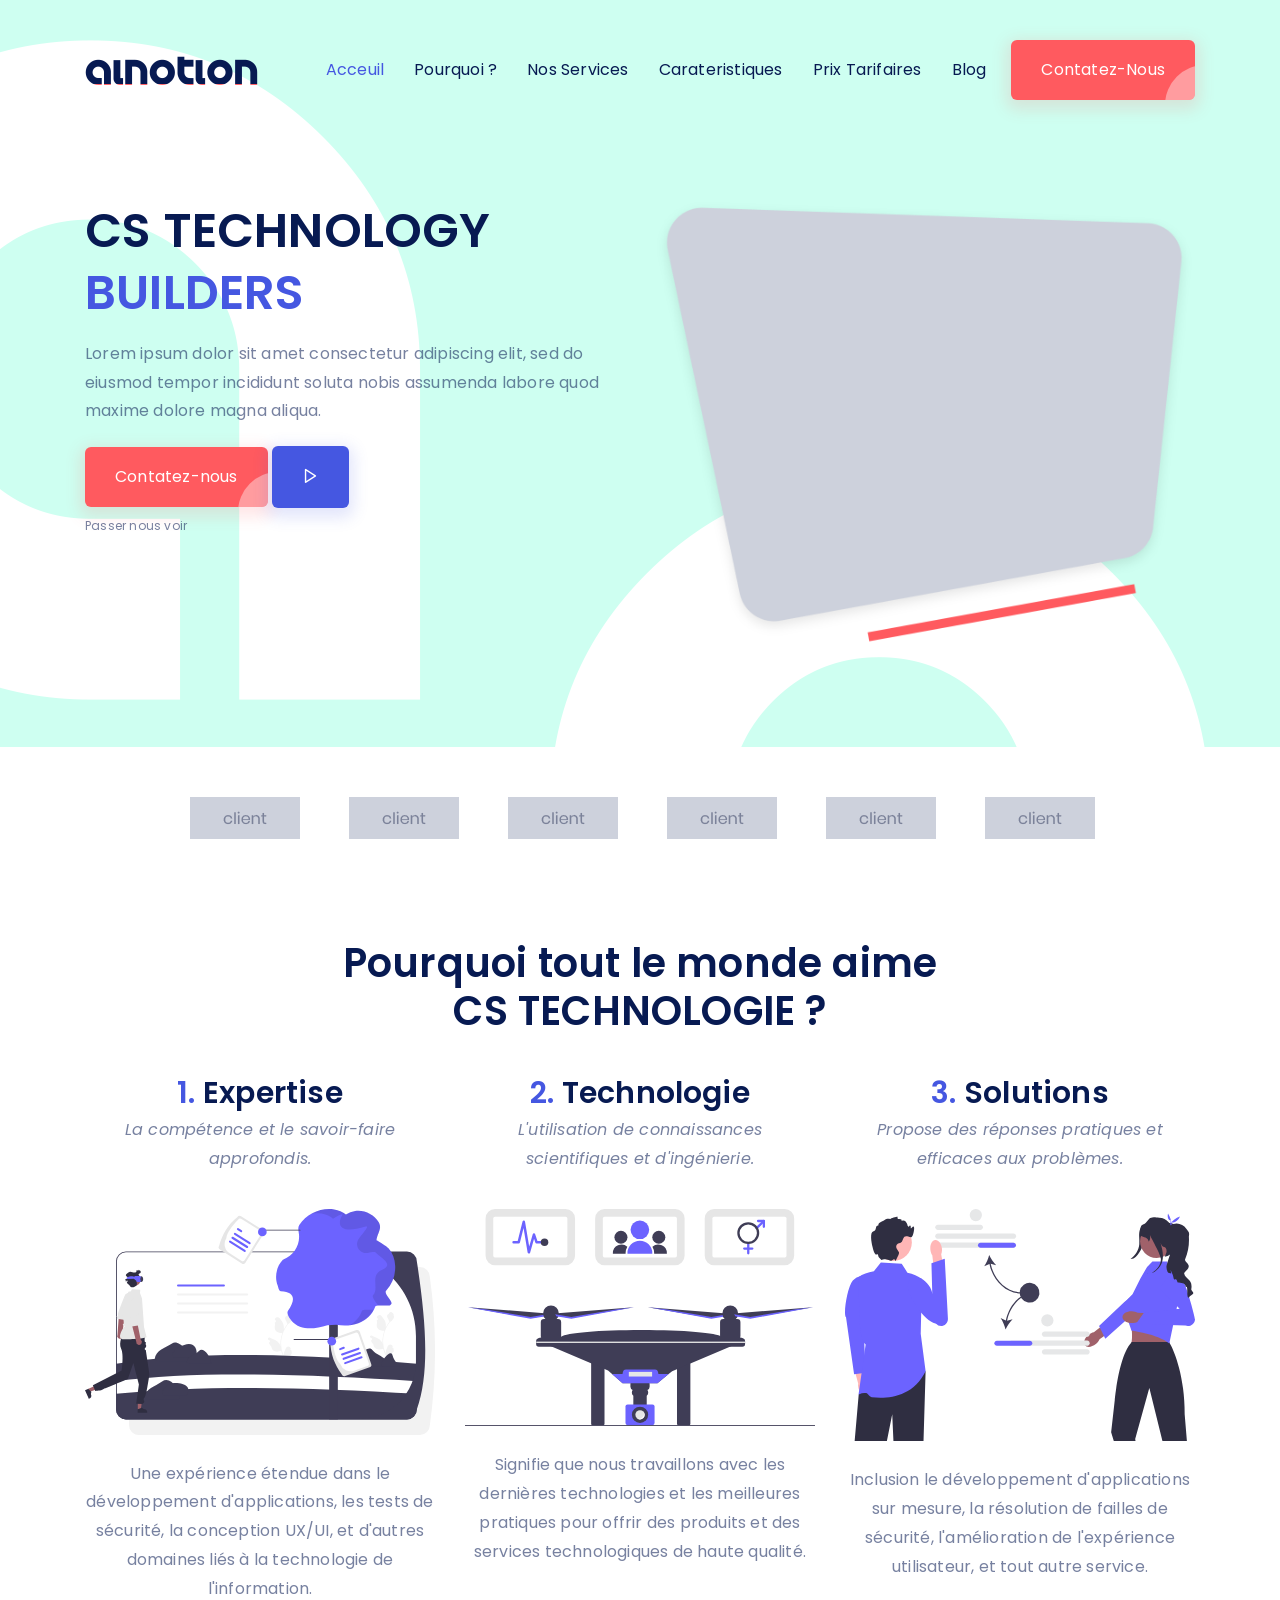
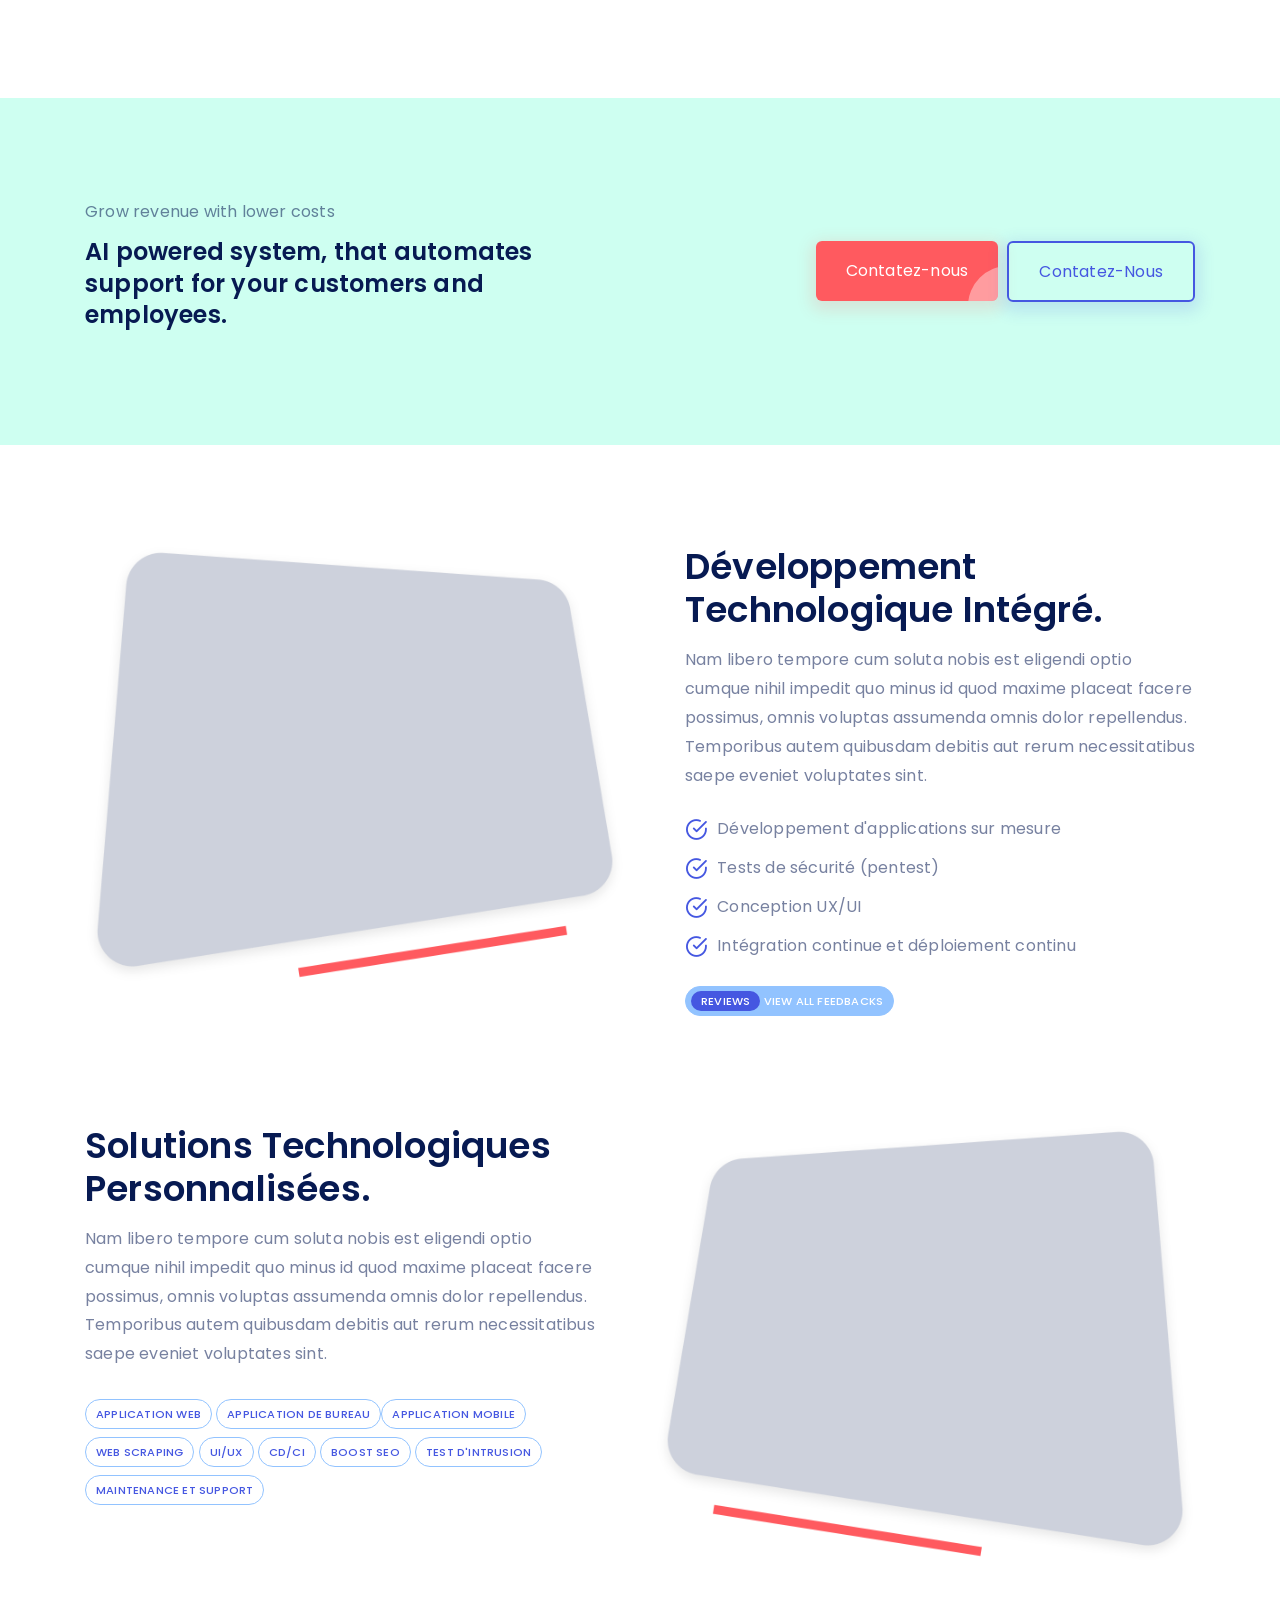
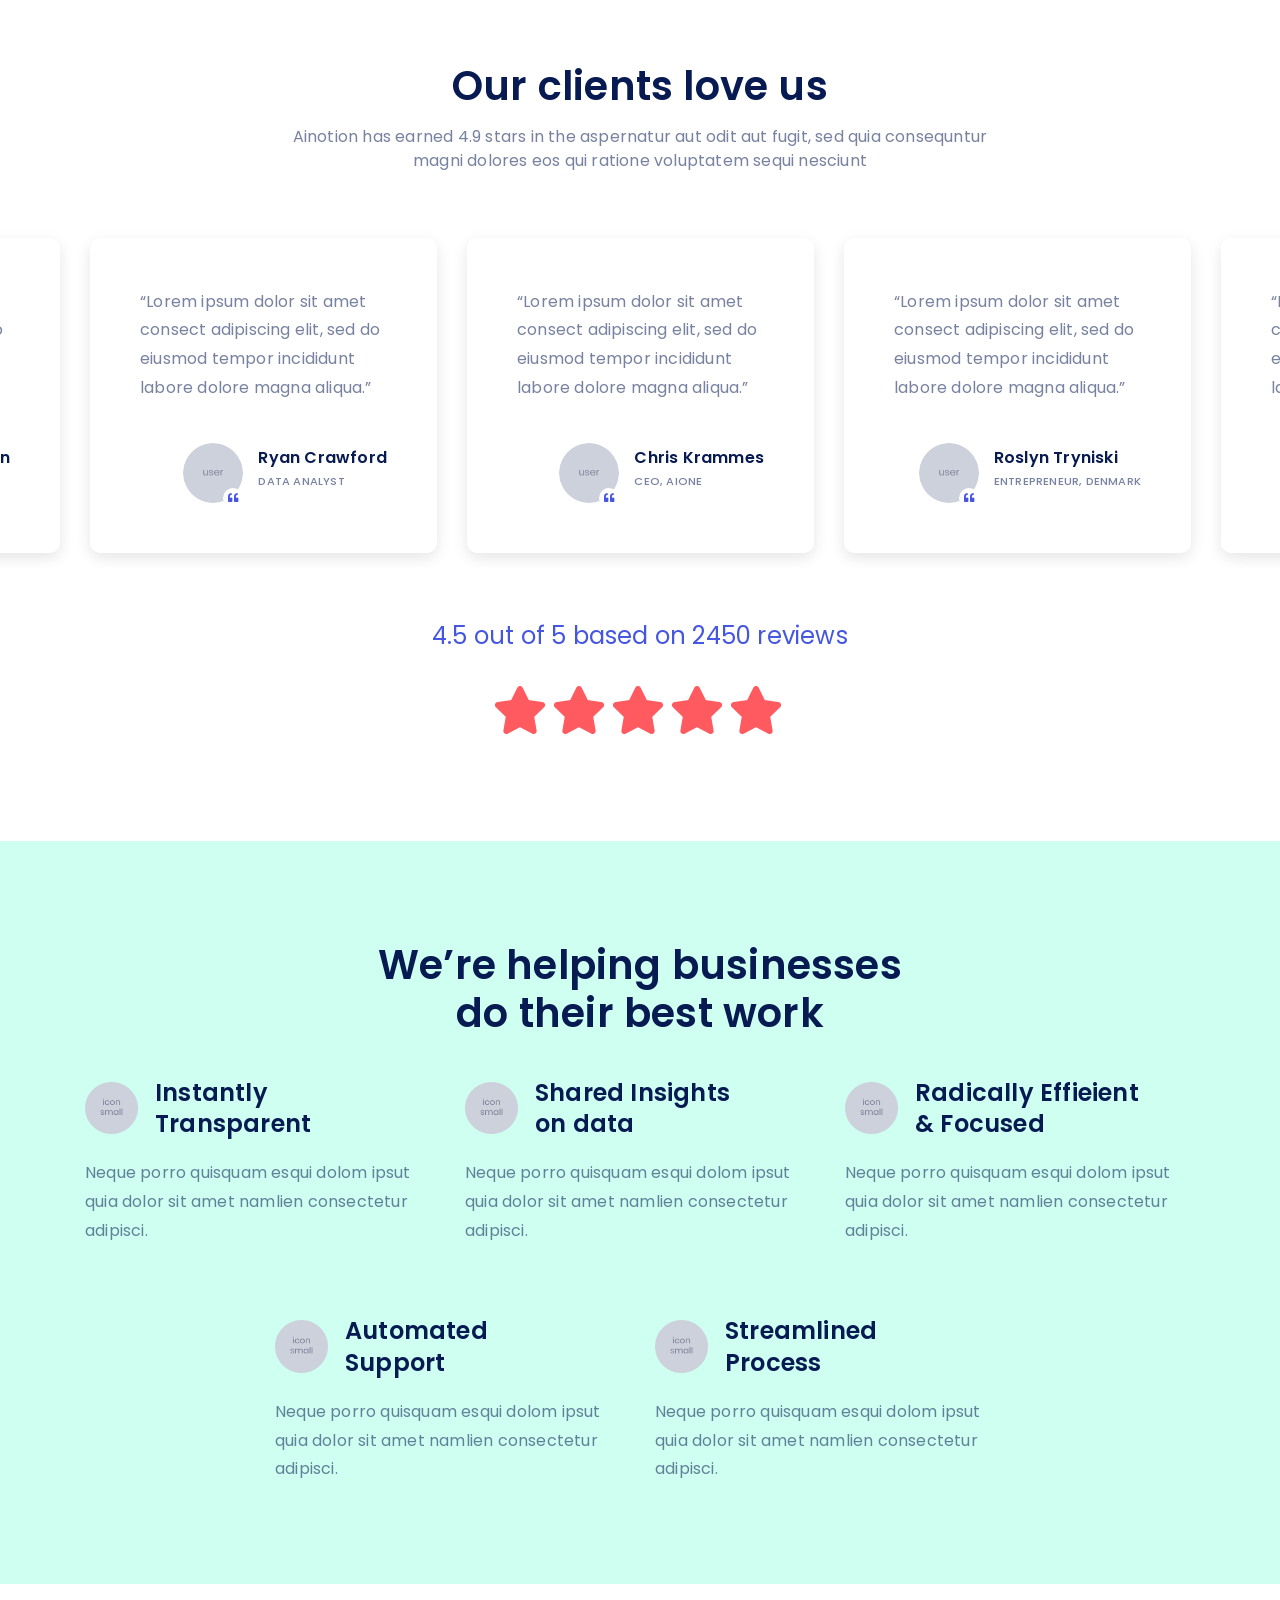
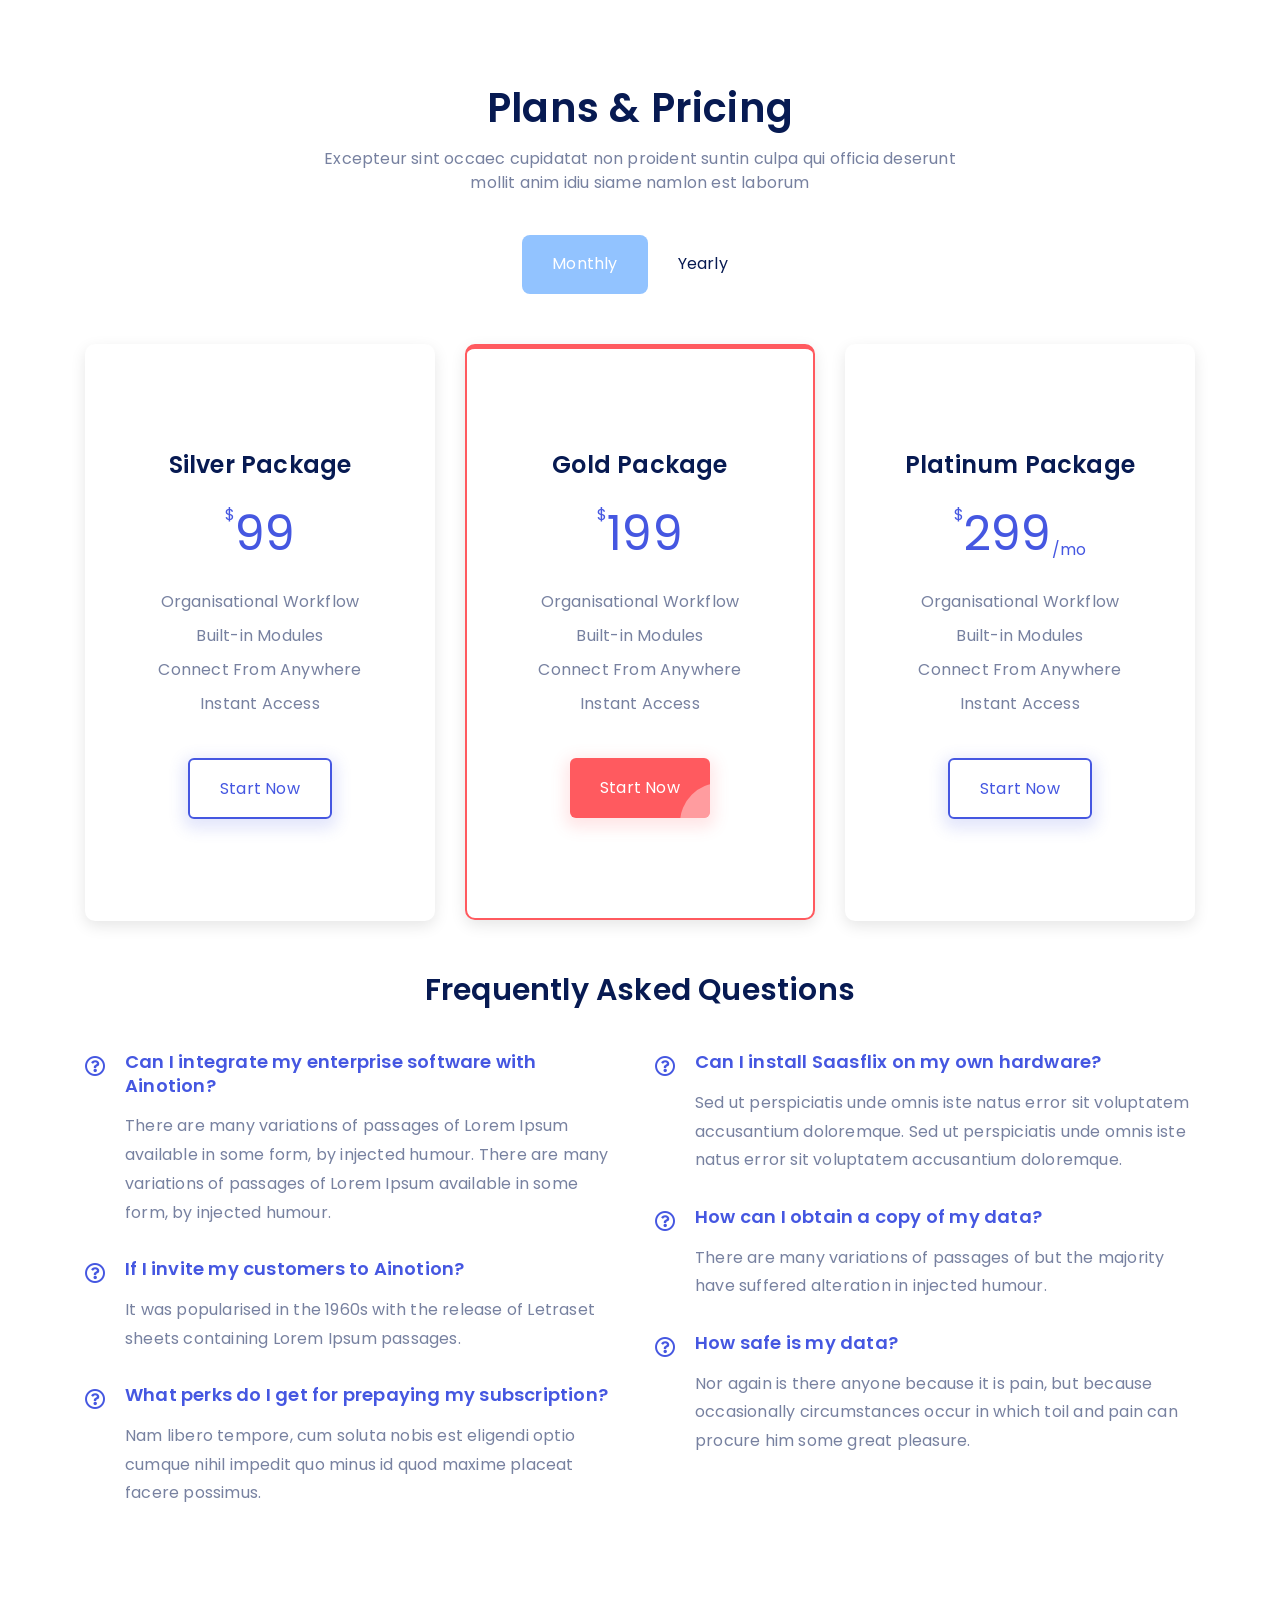
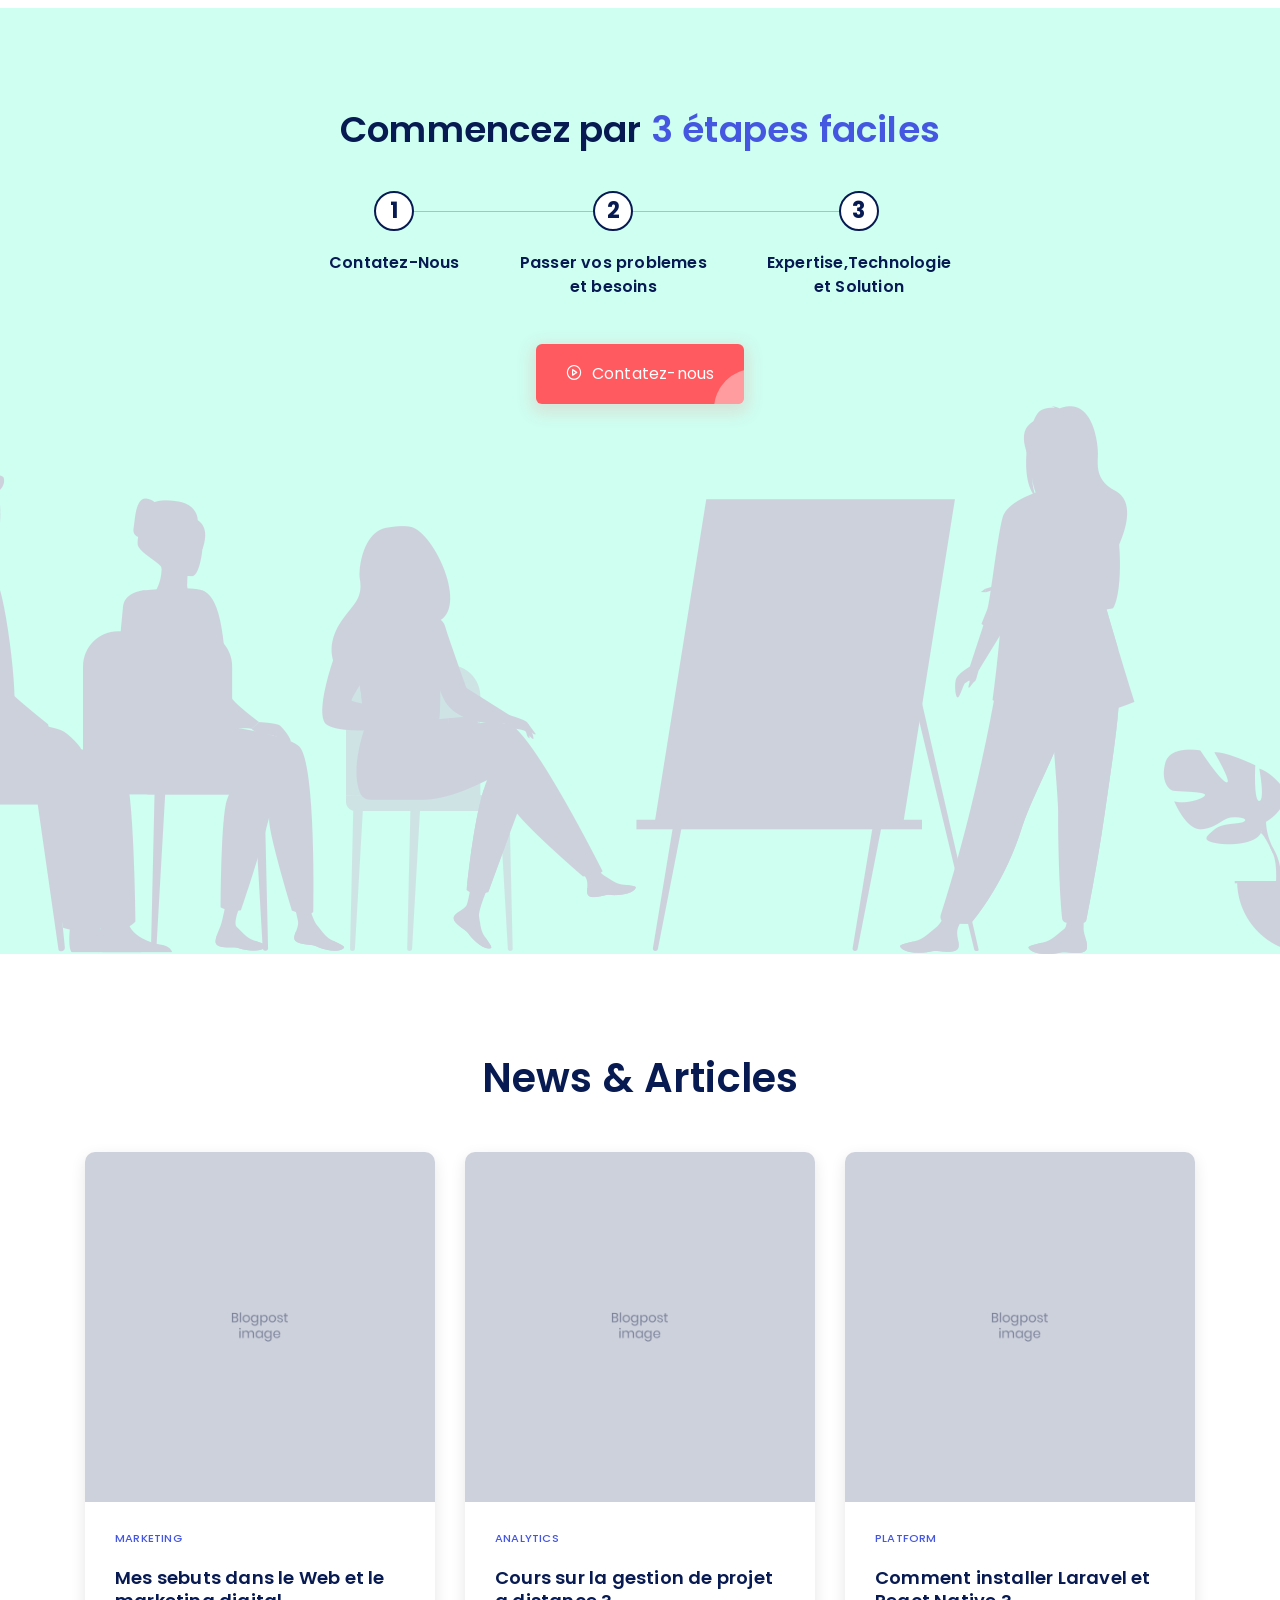
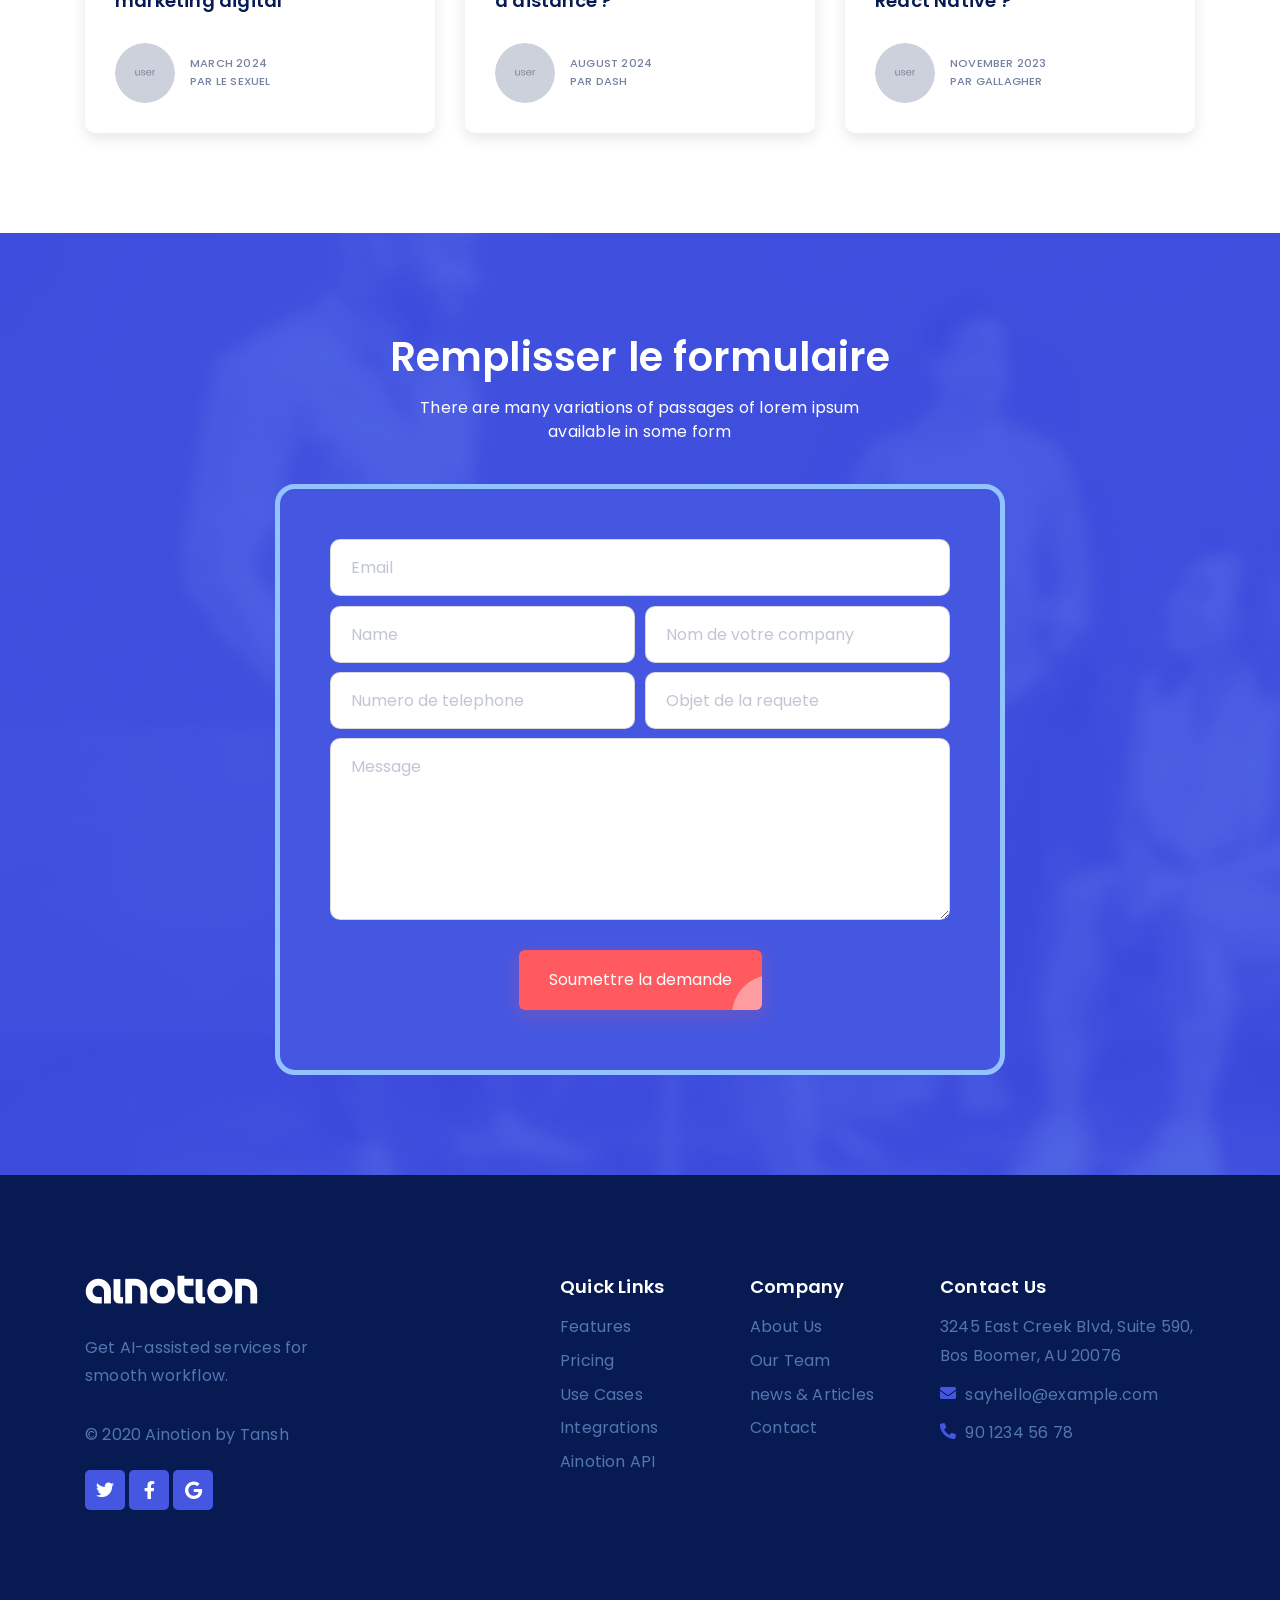
==== index.html @ 90249375 "first commit" ====
<!doctype html>
<html lang="en">
<head>
<meta charset="utf-8">
<meta name="viewport" content="width=device-width, initial-scale=1">
<meta name="format-detection" content="telephone=no">
<title>CS TECHNOLOGY BUILDERS  </title>
<meta name="author" content="tansh">
<meta name="description" content="HTML Teamplate">
<meta name="keywords" content="start up, business, one page">

<!-- FAVICON FILES -->
<link href="assets/images/icons/apple-touch-icon-144-precomposed.png" rel="apple-touch-icon" sizes="144x144">
<link href="assets/images/icons/apple-touch-icon-120-precomposed.png" rel="apple-touch-icon" sizes="120x120">
<link href="assets/images/icons/apple-touch-icon-76-precomposed.png" rel="apple-touch-icon" sizes="76x76">
<link href="assets/images/icons/favicon.png" rel="shortcut icon">

<!-- CSS FILES -->
<link rel="stylesheet" href="assets/css/bootstrap.min.css">
<link rel="stylesheet" href="assets/fonts/iconfonts.css">
<link rel="stylesheet" href="assets/css/plugins.css">
<link rel="stylesheet" href="assets/css/style.css">
<link rel="stylesheet" href="assets/css/responsive.css">
<link rel="stylesheet" href="assets/css/color.css">
</head>
<body>
<div id="dtr-wrapper" class="clearfix"> 
    
    <!-- preloader starts -->
    <div class="dtr-preloader">
        <div class="dtr-preloader-inner">
            <div class="dtr-preloader-img"></div>
        </div>
    </div>
    <!-- preloader ends --> 
    
    <!-- Small Devices Header 
============================================= -->
    <div class="dtr-responsive-header fixed-top">
        <div class="container"> 
            
            <!-- small devices logo --> 
            <a href="index.html"><img src="assets/images/logo-dark.png" alt="logo"></a> 
            <!-- small devices logo ends --> 
            
            <!-- menu button -->
            <button id="dtr-menu-button" class="dtr-hamburger" type="button"><span class="dtr-hamburger-lines-wrapper"><span class="dtr-hamburger-lines"></span></span></button>
        </div>
        <div class="dtr-responsive-header-menu"></div>
    </div>
    <!-- Small Devices Header ends 
============================================= --> 
    
    <!-- Header 
============================================= -->
    <header id="dtr-header-global" class="fixed-top trans-header">
        <div class="container">
            <div class="d-flex align-items-center justify-content-between"> 
                
                <!-- header left starts -->
                <div class="dtr-header-left"> 
                    
                    <!-- logo --> 
                    <a class="logo-default dtr-scroll-link" href="#home"><img src="assets/images/logo-dark.png" alt="logo" width="173"></a> 
                    
                    <!-- logo on scroll --> 
                    <a class="logo-alt dtr-scroll-link" href="#home"><img src="assets/images/logo-dark.png" alt="logo" width="173"></a> 
                    <!-- logo on scroll ends --> 
                    
                </div>
                <!-- header left ends --> 
                
                <!-- menu starts-->
                <div class="dtr-header-right ml-auto">
                    <div class="main-navigation dtr-menu-dark">
                        <ul class="sf-menu dtr-scrollspy dtr-nav dark-nav-on-load dark-nav-on-scroll">
                            <li> <a class="nav-link" href="#home">Acceuil</a> </li>
                            <li> <a class="nav-link" href="#features">Pourquoi ?</a> </li>
                            <li> <a class="nav-link" href="#about">Nos Services</a> </li>
                            <li> <a class="nav-link" href="#features2">Carateristiques</a> </li>
                            <li> <a class="nav-link" href="#pricing">Prix Tarifaires</a> </li>
                            <li> <a class="nav-link" href="#blog">Blog</a> </li>
                        </ul>
                    </div>
                </div>
                <!-- menu ends --> 
                
                <!-- header button starts --> 
                <a href="#contact" class="dtr-btn dtr-btn-styled btn-red dtr-scroll-link dtr-ml-30">Contatez-Nous</a> 
                <!-- header button ends --> 
                
            </div>
        </div>
    </header> 
    <!-- header ends
================================================== --> 
    
    <!-- == main content area starts == -->
    <div id="dtr-main-content"> 
        
        <!-- hero section starts
================================================== -->
        <section id="home" class="dtr-section dtr-hero-section-top-padding dtr-pb-100 parallax bg-light-blue" style="background-image: url(assets/images/hero-bg.png);">
            <div class="container"> 
                
                <!--== row starts ==-->
                <div class="row"> 
                    
                    <!-- column 1 starts -->
                    <div class="col-12 col-md-6"> 
                        
                        <!-- Heading -->
                        <h1>CS TECHNOLOGY<br>
                            <span class="color-blue">BUILDERS</span></h1>
                        
                        <!-- Text -->
                        <p> Lorem ipsum dolor sit amet consectetur adipiscing elit, sed do eiusmod tempor incididunt soluta nobis assumenda labore quod maxime dolore magna aliqua. </p>
                        
                        <!-- button --> 
                        <a href="#contact" class="dtr-btn dtr-btn-styled btn-red dtr-mt-10">Contatez-nous</a> <a class="dtr-btn btn-blue dtr-icon-btn dtr-video-popup dtr-mt-10" data-autoplay="true" data-vbtype="video" href="https://www.youtube.com/watch?v=kuceVNBTJio"><i class="icon-play1"></i></a>
                        <p class="text-size-xs dtr-mt-10">Passer nous voir</p>
                    </div>
                    <!-- column 1 ends --> 
                    
                    <!-- column 2 starts -->
                    <div class="col-12 col-md-6 small-device-space"> <img src="assets/images/hero-img.png" alt="image"> </div>
                    <!-- column 2 ends --> 
                    
                </div>
                <!--== row ends ==--> 
                
            </div>
        </section>
        <!-- hero section ends
================================================== --> 
        
        <!-- logo carousel section starts
================================================== -->
        <section class="dtr-section dtr-py-50">
            <div class="container"> 
                
                <!--== row starts ==-->
                <div class="row">
                    <div class="col-12 col-md-10 offset-md-1"> 
                        
                        <!--=== img slider - 3col starts ===-->
                        <div class="dtr-slick-slider dtr-img-slider-6col"> 
                            <!-- img 1 -->
                            <div> <img src="assets/images/client-2.png" alt="image"> </div>
                            <!-- img 2 -->
                            <div> <img src="assets/images/client-1.png" alt="image"> </div>
                            <!-- img 3 -->
                            <div> <img src="assets/images/client-3.png" alt="image"> </div>
                            <!-- img 4 -->
                            <div> <img src="assets/images/client-4.png" alt="image"> </div>
                            <!-- img 5 -->
                            <div> <img src="assets/images/client-5.png" alt="image"> </div>
                            <!-- img 6 -->
                            <div> <img src="assets/images/client-6.png" alt="image"> </div>
                            <!-- img 7 -->
                            <div> <img src="assets/images/client-2.png" alt="image"> </div>
                            <!-- img 8 -->
                            <div> <img src="assets/images/client-4.png" alt="image"> </div>
                        </div>
                        <!--=== img slider - 3col ends ===--> 
                        
                    </div>
                </div>
                <!--== row ends ==--> 
                
            </div>
        </section>
        <!-- logo carousel section ends
================================================== --> 
        
        <!-- features section starts
================================================== -->
        <section id="features" class="dtr-section dtr-pt-50 dtr-pb-70">
            <div class="container"> 
                
                <!-- heading starts -->
                <div class="dtr-styled-heading text-center">
                    <h2>Pourquoi tout le monde aime
                        <br>
                        CS TECHNOLOGIE ?</h2>
                </div>
                <!-- heading ends --> 
                
                <!--== row starts ==-->
                <div class="row justify-content-center">
                    <!-- column 1 starts -->
                    <div class="col-12 col-md-4 dtr-img-feature text-center mb-4">
                        <h3><span class="color-blue">1.</span> Expertise </h3>
                        <p class="font-style-italic">La compétence et le savoir-faire approfondis.</p>
                        <img src="assets/img/img1.svg" alt="image">
                        <p> Une expérience étendue dans le développement d'applications, les tests de sécurité, la conception UX/UI, et d'autres domaines liés à la technologie de l'information. </p>
                    </div>
                    <!-- column 1 ends --> 
                    
                    <!-- column 2 starts -->
                    <div class="col-12 col-md-4 dtr-img-feature text-center mb-4">
                        <h3><span class="color-blue">2.</span> Technologie </h3>
                        <p class="font-style-italic"> L'utilisation de connaissances scientifiques et d'ingénierie.</p>
                        <img src="assets/img/technologie.svg" alt="image">
                        <p>Signifie que nous travaillons avec les dernières technologies et les meilleures pratiques pour offrir des produits et des services technologiques de haute qualité. </p>
                    </div>
                    <!-- column 2 ends --> 
                    
                    <!-- column 3 starts -->
                    <div class="col-12 col-md-4 dtr-img-feature text-center mb-4">
                        <h3><span class="color-blue">3.</span> Solutions </h3>
                        <p class="font-style-italic"> Propose des réponses pratiques et efficaces aux problèmes.</p>
                        <img src="assets/img/solution.svg" alt="image">
                        <p>  Inclusion le développement d'applications sur mesure, la résolution de failles de sécurité, l'amélioration de l'expérience utilisateur, et tout autre service. </p>
                    </div>
                    <!-- column 3 ends --> 
                </div>
                
                <!--== row ends ==--> 
                
            </div>
        </section>
        <!-- features section ends
================================================== --> 
        
        <!-- cta section starts
================================================== -->
        <section class="dtr-section dtr-py-100 bg-light-blue parallax" style="background-image: url(assets/images/cta-bg.png);">
            <div class="container"> 
                
                <!--== row starts ==-->
                <div class="row align-items-center">
                    <div class="col-12 col-md-6">
                        <p>Grow revenue with lower costs</p>
                        <h4>AI powered system, that automates support for your customers and employees.</h4>
                    </div>
                    <div class="col-12 col-md-6 text-md-right"> 
                        <a href="#contact" class="dtr-btn dtr-btn-styled btn-red">Contatez-nous</a> 
                        <a href="#" class="dtr-btn-flat btn-flat-blue dtr-ml-5">Contatez-Nous</a> </div>
                </div>
                <!--== row ends ==--> 
                
            </div>
        </section>


        <!-- cta section ends
================================================== --> 
        
        <!-- about section starts
================================================== -->
        <section id="about" class="dtr-section">
            <div class="container"> 
                
                <!--== row 1 starts ==-->
                <div class="row dtr-pt-100"> 
                    
                    <!-- column 1 starts -->
                    <div class="col-12 col-md-6 small-device-space"> <img src="assets/images/ai-img1.png" alt="image"> </div>
                    <!-- column 1 ends --> 
                    
                    <!-- column 2 starts -->
                    <div class="col-12 col-md-6">
                        <div class="dtr-pl-30">
                            <h2>Développement Technologique Intégré.</h2>
                            <p>Nam libero tempore cum soluta nobis est eligendi optio cumque nihil impedit quo minus id quod maxime placeat facere possimus, omnis voluptas assumenda omnis dolor repellendus. Temporibus autem quibusdam debitis aut rerum necessitatibus saepe eveniet voluptates sint.</p>
                            <ul class="dtr-icon-list dtr-my-20">
                                <li><i class="icon-check-circle2 color-blue"></i>Développement d'applications sur mesure</li>
                                <li><i class="icon-check-circle2 color-blue"></i>Tests de sécurité (pentest) </li>
                                <li><i class="icon-check-circle2 color-blue"></i>Conception UX/UI</li>
                                <li><i class="icon-check-circle2 color-blue"></i>Intégration continue et déploiement continu</li>

                            </ul>
                            <a href="#testimonial" class="dtr-btn-small btn-light-blue dtr-scroll-link"><span>Reviews</span> View all feedbacks</a> </div>
                    </div>
                    <!-- column 2 ends --> 
                    
                </div>
                <!--== row 1 ends ==--> 
                
                <!--== row 2 starts ==-->
                <div class="row dtr-mt-100"> 
                    
                    <!-- column 1 starts -->
                    <div class="col-12 col-md-6">
                        <div class="dtr-pr-30">     
                            <h2>Solutions Technologiques Personnalisées.</h2>
                            <p class="dtr-mb-30">Nam libero tempore cum soluta nobis est eligendi optio cumque nihil impedit quo minus id quod maxime placeat facere possimus, omnis voluptas assumenda omnis dolor repellendus. Temporibus autem quibusdam debitis aut rerum necessitatibus saepe eveniet voluptates sint.</p>
                            <span class="dtr-tag">Application Web</span> <span class="dtr-tag">Application de Bureau </span><span class="dtr-tag">Application Mobile</span> <span class="dtr-tag">Web Scraping</span> <span class="dtr-tag">UI/UX</span> <span class="dtr-tag">CD/CI</span> <span class="dtr-tag">Boost SEO</span> <span class="dtr-tag">Test d'intrusion</span> <span class="dtr-tag">Maintenance et support </span>   </div>
                    </div>
                    <!-- column 1 ends --> 
                    
                    <!-- column 2 starts -->
                    <div class="col-12 col-md-6 small-device-space"> <img src="assets/images/ai-img2.png" alt="image"> </div>
                    <!-- column 2 ends --> 
                    
                </div>
                <!--== row 2 ends ==--> 
                
            </div>
        </section>
        <!-- about section ends
================================================== --> 
        
        <!-- testimonial section starts
================================================== -->
        <section id="testimonial" class="dtr-section dtr-py-100"> 
            
            <!-- heading starts -->
            <div class="dtr-styled-heading text-center">
                <h2>Our clients love us</h2>
                <p>Ainotion has earned 4.9 stars in the aspernatur aut odit aut fugit, sed quia consequntur<br>
                    magni dolores eos qui ratione voluptatem sequi nesciunt</p>
            </div>
            <!-- heading ends --> 
            
            <!--===== testimonial slider starts =====-->
            <div class="dtr-slick-slider dtr-testimonial-slider dtr-my-50"> 
                
                <!--== slide 1 starts ==-->
                <div class="dtr-testimonial">
                    <div class="dtr-testimonial-content clearfix">
                        <p>“Lorem ipsum dolor sit amet consect adipiscing elit, sed do eiusmod tempor incididunt labore dolore magna aliqua.” </p>
                        
                        <!-- client info -->
                        <div class="dtr-client-info clearfix">
                            <div class="dtr-testimonial-user"><span class="dtr-testimonial-icon"></span> <img src="assets/images/user-1.jpg" alt="image"> </div>
                            <div class="dtr-testimonial-user-info">
                                <h6 class="dtr-client-name">Chris Krammes</h6>
                                <span class="dtr-client-job">CEO, AIone</span> </div>
                        </div>
                        <!-- client info ends --> 
                    </div>
                </div>
                <!--== slide 1 ends ==--> 
                
                <!--== slide 2 starts ==-->
                <div class="dtr-testimonial">
                    <div class="dtr-testimonial-content clearfix">
                        <p>“Lorem ipsum dolor sit amet consect adipiscing elit, sed do eiusmod tempor incididunt labore dolore magna aliqua.” </p>
                        
                        <!-- client info -->
                        <div class="dtr-client-info clearfix">
                            <div class="dtr-testimonial-user"><span class="dtr-testimonial-icon"></span> <img src="assets/images/user-2.jpg" alt="image"> </div>
                            <div class="dtr-testimonial-user-info">
                                <h6 class="dtr-client-name">Roslyn Tryniski</h6>
                                <span class="dtr-client-job">Entrepreneur, Denmark</span> </div>
                        </div>
                        <!-- client info ends --> 
                        
                    </div>
                </div>
                <!--== slide 2 ends ==--> 
                
                <!--== slide 3 starts ==-->
                <div class="dtr-testimonial">
                    <div class="dtr-testimonial-content clearfix">
                        <p>“Lorem ipsum dolor sit amet consect adipiscing elit, sed do eiusmod tempor incididunt labore dolore magna aliqua.” </p>
                        
                        <!-- client info -->
                        <div class="dtr-client-info clearfix">
                            <div class="dtr-testimonial-user"><span class="dtr-testimonial-icon"></span> <img src="assets/images/user-3.jpg" alt="image"> </div>
                            <div class="dtr-testimonial-user-info">
                                <h6 class="dtr-client-name">Tyrese Harper</h6>
                                <span class="dtr-client-job">CTO, Bigacme</span> </div>
                        </div>
                        <!-- client info ends --> 
                    </div>
                </div>
                <!--== slide 3 ends ==--> 
                
                <!--== slide 4 starts ==-->
                <div class="dtr-testimonial">
                    <div class="dtr-testimonial-content clearfix">
                        <p>“Lorem ipsum dolor sit amet consect adipiscing elit, sed do eiusmod tempor incididunt labore dolore magna aliqua.” </p>
                        
                        <!-- client info -->
                        <div class="dtr-client-info clearfix">
                            <div class="dtr-testimonial-user"><span class="dtr-testimonial-icon"></span> <img src="assets/images/user-6.jpg" alt="image"> </div>
                            <div class="dtr-testimonial-user-info">
                                <h6 class="dtr-client-name">Christina Brown</h6>
                                <span class="dtr-client-job">Project Lead</span> </div>
                        </div>
                        <!-- client info ends --> 
                    </div>
                </div>
                <!--== slide 4 ends ==--> 
                
                <!--== slide 5 starts ==-->
                <div class="dtr-testimonial">
                    <div class="dtr-testimonial-content clearfix">
                        <p>“Lorem ipsum dolor sit amet consect adipiscing elit, sed do eiusmod tempor incididunt labore dolore magna aliqua.” </p>
                        
                        <!-- client info -->
                        <div class="dtr-client-info clearfix">
                            <div class="dtr-testimonial-user"> <span class="dtr-testimonial-icon"></span><img src="assets/images/user-7.jpg" alt="image"> </div>
                            <div class="dtr-testimonial-user-info">
                                <h6 class="dtr-client-name">Ryan Crawford</h6>
                                <span class="dtr-client-job">Data ANalyst</span> </div>
                        </div>
                        <!-- client info ends --> 
                    </div>
                </div>
                <!--== slide 5 ends ==--> 
                
            </div>
            <!--===== testimonial slider ends =====-->
            
            <p class="text-size-md text-center color-blue">4.5 out of 5 based on 2450 reviews</p>
            <div class="dtr-testimonial-stars dtr-stars-5 color-red text-center dtr-mt-30"></div>
        </section>
        <!-- testimonial section ends
================================================== --> 
        
        <!-- features section starts
================================================== -->
        <section id="features2" class="dtr-section dtr-pt-100 dtr-pb-70 bg-light-blue parallax" style="background-image: url(assets/images/features-bg.png);">
            <div class="container"> 
                
                <!-- heading starts -->
                <div class="dtr-styled-heading text-center">
                    <h2>We’re helping businesses<br>
                        do their best work</h2>
                </div>
                <!-- heading ends --> 
                
                <!--== row 1 starts ==-->
                <div class="row"> 
                    
                    <!-- column 1 starts -->
                    <div class="col-12 col-md-4 dtr-img-feature-style2">
                        <div class="dtr-feature-style2-head"><img src="assets/images/icon-small1.png" alt="image">
                            <h4 class="dtr-feature-style2-heading">Instantly Transparent</h4>
                        </div>
                        <p>Neque porro quisquam esqui dolom ipsut quia dolor sit amet namlien consectetur adipisci.</p>
                    </div>
                    <!-- column 1 ends --> 
                    
                    <!-- column 2 starts -->
                    <div class="col-12 col-md-4 dtr-img-feature-style2">
                        <div class="dtr-feature-style2-head"><img src="assets/images/icon-small2.png" alt="image">
                            <h4 class="dtr-feature-style2-heading">Shared Insights on data</h4>
                        </div>
                        <p>Neque porro quisquam esqui dolom ipsut quia dolor sit amet namlien consectetur adipisci.</p>
                    </div>
                    <!-- column 2 ends --> 
                    
                    <!-- column 3 starts -->
                    <div class="col-12 col-md-4 dtr-img-feature-style2">
                        <div class="dtr-feature-style2-head"><img src="assets/images/icon-small3.png" alt="image">
                            <h4 class="dtr-feature-style2-heading">Radically Effieient & Focused</h4>
                        </div>
                        <p>Neque porro quisquam esqui dolom ipsut quia dolor sit amet namlien consectetur adipisci.</p>
                    </div>
                    <!-- column 3 ends --> 
                    
                </div>
                <!--== row 1 ends ==--> 
                
                <!--== row 2 starts ==-->
                <div class="row dtr-mt-40"> 
                    
                    <!-- column 1 starts -->
                    <div class="col-12 col-md-4 offset-md-2 dtr-img-feature-style2">
                        <div class="dtr-feature-style2-head"><img src="assets/images/icon-small4.png" alt="image">
                            <h4 class="dtr-feature-style2-heading">Automated Support</h4>
                        </div>
                        <p>Neque porro quisquam esqui dolom ipsut quia dolor sit amet namlien consectetur adipisci.</p>
                    </div>
                    <!-- column 1 ends --> 
                    
                    <!-- column 2 starts -->
                    <div class="col-12 col-md-4 dtr-img-feature-style2">
                        <div class="dtr-feature-style2-head"><img src="assets/images/icon-small5.png" alt="image">
                            <h4 class="dtr-feature-style2-heading">Streamlined Process</h4>
                        </div>
                        <p>Neque porro quisquam esqui dolom ipsut quia dolor sit amet namlien consectetur adipisci.</p>
                    </div>
                    <!-- column 2 ends --> 
                    
                </div>
                <!--== row 2 ends ==--> 
                
            </div>
        </section>
        <!-- features section ends
================================================== --> 
        
        <!-- pricing section starts
================================================== -->
        <section id="pricing" class="dtr-section dtr-py-100">
            <div class="container"> 
                
                <!-- heading starts -->
                <div class="dtr-styled-heading text-center">
                    <h2>Plans & Pricing</h2>
                    <p>Excepteur sint occaec cupidatat non proident suntin culpa qui officia deserunt<br>
                        mollit anim idiu siame namlon est laborum</p>
                </div>
                <!-- heading ends --> 
                
                <!--== tabs starts ==-->
                <div class="row dtr-styled-tab"> 
                    
                    <!--= tab nav starts =-->
                    <div class="col-12">
                        <div class="nav nav-pills justify-content-center" role="tablist"> 
                            
                            <!-- tab 1 link starts --> 
                            <a class="nav-link active" id="pricing-tab-1-tab" data-toggle="pill" href="#pricing-tab-1" role="tab" aria-controls="pricing-tab-1" aria-selected="true"> Monthly </a> 
                            <!-- tab 1 link ends --> 
                            
                            <!-- tab 2 link starts --> 
                            <a class="nav-link" id="pricing-tab-2-tab" data-toggle="pill" href="#pricing-tab-2" role="tab" aria-controls="pricing-tab-2" aria-selected="false"> Yearly </a> 
                            <!-- tab 2 link ends --> 
                            
                        </div>
                    </div>
                    <!--= tab nav ends =--> 
                    
                    <!-- tab content starts -->
                    <div class="col-12">
                        <div class="tab-content" id="v-pills-tabContent"> 
                            
                            <!--== tab 1 content starts ==-->
                            <div class="tab-pane fade show active" id="pricing-tab-1" role="tabpanel" aria-labelledby="pricing-tab-1-tab"> 
                                
                                <!-- row starts -->
                                <div class="row"> 
                                    
                                    <!-- column 1 starts -->
                                    <div class="col-12 col-md-4"> 
                                        
                                        <!-- pricing 1 starts -->
                                        <div class="dtr-pricing bg-white dtr-shadow">
                                            <h4 class="dtr-pricing-heading">Silver Package</h4>
                                            <p class="dtr-price color-blue"><sup>$</sup>99</p>
                                            <ul class="dtr-list-pricing">
                                                <li>Organisational Workflow</li>
                                                <li>Built-in Modules</li>
                                                <li>Connect From Anywhere</li>
                                                <li>Instant Access</li>
                                            </ul>
                                            <a href="#" class="dtr-btn-flat btn-flat-blue dtr-mt-30">Start Now</a> </div>
                                        <!-- pricing 1 ends --> 
                                        
                                    </div>
                                    <!-- column 1 ends --> 
                                    
                                    <!-- column 2 starts -->
                                    <div class="col-12 col-md-4"> 
                                        
                                        <!-- pricing 2 starts -->
                                        <div class="dtr-pricing dtr-shadow bg-white dtr-pricing-focused">
                                            <h4 class="dtr-pricing-heading">Gold Package</h4>
                                            <p class="dtr-price color-blue"><sup>$</sup>199</p>
                                            <ul class="dtr-list-pricing">
                                                <li>Organisational Workflow</li>
                                                <li>Built-in Modules</li>
                                                <li>Connect From Anywhere</li>
                                                <li>Instant Access</li>
                                            </ul>
                                            <a href="#" class="dtr-btn dtr-btn-styled btn-red dtr-mt-30">Start Now</a> </div>
                                        <!-- pricing 2 ends --> 
                                        
                                    </div>
                                    <!-- column 2 ends --> 
                                    
                                    <!-- column 3 starts -->
                                    <div class="col-12 col-md-4"> 
                                        
                                        <!-- pricing 3 starts -->
                                        <div class="dtr-pricing dtr-shadow bg-white">
                                            <h4 class="dtr-pricing-heading">Platinum Package</h4>
                                            <p class="dtr-price color-blue"><sup>$</sup>299<sub>/mo</sub></p>
                                            <ul class="dtr-list-pricing">
                                                <li>Organisational Workflow</li>
                                                <li>Built-in Modules</li>
                                                <li>Connect From Anywhere</li>
                                                <li>Instant Access</li>
                                            </ul>
                                            <a href="#" class="dtr-btn-flat btn-flat-blue dtr-mt-30">Start Now</a> </div>
                                        <!-- pricing 3 ends --> 
                                        
                                    </div>
                                    <!-- column 3 ends --> 
                                    
                                </div>
                                <!-- row ends --> 
                                
                            </div>
                            <!--== tab 1 content ends ==--> 
                            
                            <!--== tab 2 content starts ==-->
                            <div class="tab-pane fade" id="pricing-tab-2" role="tabpanel" aria-labelledby="pricing-tab-2-tab"> 
                                
                                <!-- row starts -->
                                <div class="row"> 
                                    
                                    <!-- column 1 starts -->
                                    <div class="col-12 col-md-4"> 
                                        
                                        <!-- pricing 1 starts -->
                                        <div class="dtr-pricing bg-white dtr-shadow">
                                            <h4 class="dtr-pricing-heading">Silver Package</h4>
                                            <p class="dtr-price color-blue"><sup>$</sup>599</p>
                                            <ul class="dtr-list-pricing">
                                                <li>1 Hour Photography</li>
                                                <li>60 - 100 images / shoot</li>
                                                <li>Password protected gallery on personalized website</li>
                                            </ul>
                                            <a href="#" class="dtr-btn-flat btn-flat-blue dtr-mt-30">Start Now</a> </div>
                                        <!-- pricing 1 ends --> 
                                        
                                    </div>
                                    <!-- column 1 ends --> 
                                    
                                    <!-- column 2 starts -->
                                    <div class="col-12 col-md-4"> 
                                        
                                        <!-- pricing 2 starts -->
                                        <div class="dtr-pricing dtr-shadow bg-white dtr-pricing-focused">
                                            <h4 class="dtr-pricing-heading">Gold Package</h4>
                                            <p class="dtr-price color-blue"><sup>$</sup>999</p>
                                            <ul class="dtr-list-pricing">
                                                <li>5 Hour Photography</li>
                                                <li>100 - 200 images / shoot</li>
                                                <li>Password protected gallery on personalized website</li>
                                            </ul>
                                            <a href="#" class="dtr-btn dtr-btn-styled btn-red dtr-mt-30">Start Now</a> </div>
                                        <!-- pricing 2 ends --> 
                                        
                                    </div>
                                    <!-- column 2 ends --> 
                                    
                                    <!-- column 3 starts -->
                                    <div class="col-12 col-md-4"> 
                                        
                                        <!-- pricing 3 starts -->
                                        <div class="dtr-pricing dtr-shadow bg-white">
                                            <h4 class="dtr-pricing-heading">Platinum Package</h4>
                                            <p class="dtr-price color-blue"><sup>$</sup>799<sub>/mo</sub></p>
                                            <ul class="dtr-list-pricing">
                                                <li>100 Addons</li>
                                                <li>Personal lorem ipsum</li>
                                                <li>Bot Setup Extra</li>
                                                <li>$4/extra chat</li>
                                            </ul>
                                            <a href="#" class="dtr-btn-flat btn-flat-blue dtr-mt-30">Start Now</a> </div>
                                        <!-- pricing 3 ends --> 
                                        
                                    </div>
                                    <!-- column 3 ends --> 
                                    
                                </div>
                                <!-- row ends --> 
                                
                            </div>
                            <!--== tab 2 content ends ==--> 
                            
                        </div>
                    </div>
                    <!-- tab content ends --> 
                    
                </div>
                <!--== tabs end ==--> 
                
                <!--== faq starts ==-->
                <h3 class="dtr-mt-20 dtr-mb-40 text-center">Frequently Asked Questions</h3>
                <div class="row"> 
                    
                    <!-- column 1 starts -->
                    <div class="col-12 col-md-6"> 
                        
                        <!-- faq item starts -->
                        <div class="faq-item">
                            <h5 class="faq-heading color-blue">Can I integrate my enterprise software with Ainotion? </h5>
                            <div class="faq-content">There are many variations of passages of Lorem Ipsum available in some form, by injected humour. There are many variations of passages of Lorem Ipsum available in some form, by injected humour.</div>
                        </div>
                        <!-- faq item ends --> 
                        
                        <!-- faq item starts -->
                        <div class="faq-item">
                            <h5 class="faq-heading color-blue">If I invite my customers to Ainotion? </h5>
                            <div class="faq-content">It was popularised in the 1960s with the release of Letraset sheets containing Lorem Ipsum passages.</div>
                        </div>
                        <!-- faq item ends --> 
                        
                        <!-- faq item starts -->
                        <div class="faq-item dtr-mb-0">
                            <h5 class="faq-heading color-blue">What perks do I get for prepaying my subscription? </h5>
                            <div class="faq-content">Nam libero tempore, cum soluta nobis est eligendi optio cumque nihil impedit quo minus id quod maxime placeat facere possimus. </div>
                        </div>
                        <!-- faq item ends --> 
                        
                    </div>
                    <!-- column 1 ends --> 
                    
                    <!-- column 2 starts -->
                    <div class="col-12 col-md-6"> 
                        
                        <!-- faq item starts -->
                        <div class="faq-item small-device-space">
                            <h5 class="faq-heading color-blue">Can I install Saasflix on my own hardware? </h5>
                            <div class="faq-content">Sed ut perspiciatis unde omnis iste natus error sit voluptatem accusantium doloremque. Sed ut perspiciatis unde omnis iste natus error sit voluptatem accusantium doloremque.</div>
                        </div>
                        <!-- faq item ends --> 
                        
                        <!-- faq item starts -->
                        <div class="faq-item">
                            <h5 class="faq-heading color-blue">How can I obtain a copy of my data? </h5>
                            <div class="faq-content">There are many variations of passages of but the majority have suffered alteration in injected humour. </div>
                        </div>
                        <!-- faq item ends --> 
                        
                        <!-- faq item starts -->
                        <div class="faq-item">
                            <h5 class="faq-heading color-blue">How safe is my data? </h5>
                            <div class="faq-content">Nor again is there anyone because it is pain, but because occasionally circumstances occur in which toil and pain can procure him some great pleasure. </div>
                        </div>
                        <!-- faq item ends --> 
                        
                    </div>
                    <!-- column 2 ends --> 
                    
                </div>
                <!--== faq ends ==--> 
                
            </div>
        </section>
        <!-- pricing section ends
================================================== --> 
        
        <!-- process section starts
================================================== -->
        <section class="dtr-section dtr-py-100 bg-light-blue dtr-section-with-bg dtr-bg-size-auto dtr-bg-position-bottom" style="background-image: url(assets/images/illustration.png);">
            <div class="container">
                <h2 class="text-center dtr-mb-40">Commencez par <span class="color-blue">3 étapes faciles</span></h2>
                
                <!--== row starts ==-->
                <div class="row">
                    <div class="col-12 col-lg-8 offset-lg-2">
                        <div class="dtr-process d-flex flex-column flex-md-row justify-content-center">
                            <div class="dtr-process-item">
                                <div class="dtr-process-number"><span>1</span></div>
                                <div class="dtr-process-content">
                                    <h6>Contatez-Nous<br>
                                        </h6>
                                </div>
                            </div>
                            <div class="dtr-process-item">
                                <div class="dtr-process-number"><span>2</span></div>
                                <div class="dtr-process-content">
                                    <h6>Passer vos problemes<br>
                                        et besoins</h6>
                                </div>
                            </div>
                            <div class="dtr-process-item">
                                <div class="dtr-process-number"><span>3</span></div>
                                <div class="dtr-process-content">
                                    <h6>Expertise,Technologie<br>
                                        et Solution</h6>
                                </div>
                            </div>
                        </div>
                        <p class="text-center"> <a class="dtr-btn dtr-btn-styled btn-red dtr-video-popup" data-autoplay="true" data-vbtype="video" href="#"><i class="icon-play-circle2 dtr-btn-left-icon"></i>Contatez-nous</a></p>
                    </div>
                </div>
                <!--== row ends ==--> 
                
                <!-- empty div -->
                <div style="height: 450px;"></div>
            </div>
        </section>
        <!-- process section ends
================================================== --> 
        
        <!-- blog section starts
================================================== -->
        <section id="blog" class="dtr-section dtr-py-100">
            <div class="container"> 
                
                <!-- heading starts -->
                <div class="dtr-styled-heading text-center">
                    <h2> News &  Articles</h2>
                </div>
                <!-- heading ends --> 
                
                <!--== row starts ==-->
                <div class="row dtr-mt-50"> 
                    
                    <!-- column 1 starts -->
                    <div class="col-12 col-md-4"> 
                        
                        <!-- blog item 1 starts -->
                        <div class="dtr-blog-item"> 
                            <!-- image -->
                            <div class="dtr-post-img"> <img src="assets/images/blogpost-img1.jpg" alt="image"> </div>
                            <div class="dtr-post-content"> <span class="dtr-category color-blue">Marketing</span>
                                <h5>Mes sebuts dans le Web et le marketing digital </h5>
                                <!-- post meta -->
                                <div class="dtr-post-meta">
                                    <div class="dtr-meta-user"> <img src="assets/images/user-4.jpg" alt="image"> </div>
                                    <div class="dtr-meta-info"> <span>March 2024</span> <span>Par le Sexuel</span> </div>
                                </div>
                                <!-- post meta ends --> 
                                
                            </div>
                        </div>
                        <!-- blog item 1 ends --> 
                        
                    </div>
                    <!-- column 1 ends --> 
                    
                    <!-- column 2 starts -->
                    <div class="col-12 col-md-4"> 
                        
                        <!-- blog item 2 starts -->
                        <div class="dtr-blog-item"> 
                            <!-- image -->
                            <div class="dtr-post-img"> <img src="assets/images/blogpost-img2.jpg" alt="image"> </div>
                            <div class="dtr-post-content"> <span class="dtr-category color-blue">Analytics</span>
                                <h5>Cours sur la gestion de projet a distance ?</h5>
                                <!-- post meta -->
                                <div class="dtr-post-meta">
                                    <div class="dtr-meta-user"> <img src="assets/images/user-5.jpg" alt="image"> </div>
                                    <div class="dtr-meta-info"> <span>August 2024</span> <span>Par DASH</span> </div>
                                </div>
                                <!-- post meta ends --> 
                                
                            </div>
                        </div>
                        <!-- blog item 2 ends --> 
                        
                    </div>
                    <!-- column 2 ends --> 
                    
                    <!-- column 3 starts -->
                    <div class="col-12 col-md-4"> 
                        
                        <!-- blog item 3 starts -->
                        <div class="dtr-blog-item"> 
                            <!-- image -->
                            <div class="dtr-post-img"> <img src="assets/images/blogpost-img3.jpg" alt="image"> </div>
                            <div class="dtr-post-content"> <span class="dtr-category color-blue">Platform</span>
                                <h5>Comment installer Laravel et React Native ?</h5>
                                <!-- post meta -->
                                <div class="dtr-post-meta">
                                    <div class="dtr-meta-user"> <img src="assets/images/user-6.jpg" alt="image"> </div>
                                    <div class="dtr-meta-info"> <span>November 2023</span> <span>Par Gallagher</span> </div>
                                </div>
                                <!-- post meta ends --> 
                                
                            </div>
                        </div>
                        <!-- blog item 3 ends --> 
                        
                    </div>
                    <!-- column 3 ends --> 
                    
                </div>
                <!--== row starts ==--> 
                
            </div>
        </section>
        <!-- blog section ends
================================================== --> 
        
        <!-- contact section starts
================================================== -->
        <section id="contact" class="dtr-section bg-blue" style="background-image: url(assets/images/section-bg-img.jpg);"> 
            
            <!-- overlay to section -->
            <div class="dtr-overlay dtr-overlay-blue"></div>
            
            <!-- content of section (on overlay) starts -->
            <div class="dtr-py-100 dtr-overlay-content parallax" style="background-image: url(assets/images/form-bg.png);">
                <div class="container"> 
                    
                    <!-- heading starts -->
                    <div class="dtr-styled-heading text-center">
                        <h2 class="color-white">Remplisser le formulaire</h2>
                        <p class="color-white">There are many variations of passages of lorem ipsum<br>
                            available in some form</p>
                    </div>
                    <!-- heading ends --> 
                    
                    <!--== row starts ==-->
                    <div class="row">
                        <div class="col-12 col-lg-8 offset-lg-2"> 
                            
                            <!-- form starts -->
                            <div class="dtr-form dtr-p-50 dtr-border-5px dtr-rounded-xl bg-blue border-light-blue">
                                <form id="contactform" method="post" action="php/contact-form.php">
                                    <fieldset>
                                        <p>
                                            <input name="email"  class="required email" type="text" placeholder="Email">
                                        </p>
                                        <div class="dtr-form-row dtr-form-row-2col clearfix">
                                            <p class="dtr-form-column">
                                                <input name="name"  type="text" placeholder="Name">
                                            </p>
                                            <p class="dtr-form-column">
                                                <input name="company"  type="text" placeholder="Nom de votre company">
                                            </p>
                                        </div>
                                        <div class="dtr-form-row dtr-form-row-2col">
                                            <p class="dtr-form-column">
                                                <input name="number" class="number" type="text" placeholder="Numero de telephone">
                                            </p>
                                            <p class="dtr-form-column">
                                                <input name="object"  type="text" placeholder="Objet de la requete">
                                            </p>
                                        </div>
                                        <p class="antispam">Leave this empty: <br />
                                            <input name="url" />
                                        </p>
                                        <p>
                                            <textarea rows="6" name="message" id="message" class="required"  placeholder="Message"></textarea>
                                        </p>
                                        <p class="text-center">
                                            <button class="dtr-btn dtr-btn-styled btn-red dtr-mt-20" type="submit">Soumettre la demande</button>
                                        </p>
                                        <div id="result"></div>
                                    </fieldset>
                                </form>
                            </div>
                            <!-- form ends --> 
                            
                        </div>
                    </div>
                    <!--== row ends ==--> 
                    
                </div>
            </div>
            <!-- content of section ends --> 
            
        </section>
        <!-- contact section ends
================================================== --> 
        
        <!-- footer section starts
================================================== -->
<footer id="dtr-footer">
    <div class="container"> 
        <!-- row starts -->
        <div class="row"> 
            <!-- column 1 -->
            <div class="col-12 col-sm-6 col-lg-5 small-device-space"> 
                <img src="assets/images/logo-light.png" alt="image" class="dtr-mb-30">
                <p class="dtr-mb-30">Get AI-assisted services for<br>smooth workflow.</p>
                <p>© 2020 Ainotion by Tansh</p>
                <!-- social starts -->
                <div class="dtr-social-square dtr-mt-20">
                    <ul class="dtr-social dtr-social-list text-left">
                        <li><a href="#" class="dtr-twitter" target="_blank" title="twitter"></a></li>
                        <li><a href="#" class="dtr-facebook" target="_blank" title="facebook"></a></li>
                        <li><a href="#" class="dtr-google" target="_blank" title="google"></a></li>
                    </ul>
                </div>
                <!-- social ends --> 
            </div>
            <!-- column 1 ends --> 
            
            <!-- column 2 -->
            <div class="col-12 col-sm-6 col-lg-2 small-device-space"> 
                <h5>Quick Links</h5>
                <ul class="dtr-list">
                    <li><a href="#">Features</a></li>
                    <li><a href="#">Pricing</a></li>
                    <li><a href="#">Use Cases</a></li>
                    <li><a href="#">Integrations</a></li>
                    <li><a href="#">Ainotion API</a></li>
                </ul>
            </div>
            <!-- column 2 ends --> 
            
            <!-- column 3 -->
            <div class="col-12 col-sm-6 col-lg-2 small-device-space"> 
                <h5>Company</h5>
                <ul class="dtr-list">
                    <li><a href="#">About Us</a></li>
                    <li><a href="#">Our Team</a></li>
                    <li><a href="#">news & Articles</a></li>
                    <li><a href="#">Contact</a></li>
                </ul>
            </div>
            <!-- column 3 ends --> 
            
            <!-- column 4 -->
            <div class="col-12 col-sm-6 col-lg-3"> 
                <h5>Contact Us</h5>
                <p>3245 East Creek Blvd, Suite 590, Bos Boomer, AU 20076</p>
                <p><a href="#"><i class="icon-envelope dtr-mr-5 color-blue"></i> sayhello@example.com</a></p>
                <p><i class="icon-phone-alt dtr-mr-5 color-blue"></i> 90 1234 56 78</p>
            </div>
            <!-- column 4 ends --> 
            
        </div>
        <!-- row ends --> 
    </div>
</footer>


        <!-- footer section ends
================================================== --> 
        
    </div>
    <!-- == main content area ends == --> 
    
</div>
<!-- #dtr-wrapper ends --> 

<!-- JS FILES --> 
<script src="assets/js/jquery.min.js"></script> 
<script src="assets/js/bootstrap.min.js"></script> 
<script src="assets/js/plugins.js"></script> 
<script src="assets/js/custom.js"></script>
</body>
</html>
---- assets/fonts/iconfonts.css ----
@font-face {
  font-family: 'icomoon';
  src:  url('icomoon.eot');
  src:  url('icomoon.eot?9cl0aj#iefix') format('embedded-opentype'),
    url('icomoon.ttf') format('truetype'),
    url('icomoon.woff') format('woff'),
    url('icomoon.svg?9cl0aj#icomoon') format('svg');
  font-weight: normal;
  font-style: normal;
  font-display: block;
}

[class^="icon-"], [class*=" icon-"] {
  /* use !important to prevent issues with browser extensions that change fonts */
  font-family: 'icomoon' !important;
  speak: never;
  font-style: normal;
  font-weight: normal;
  font-variant: normal;
  text-transform: none;
  line-height: 1;

  /* Better Font Rendering =========== */
  -webkit-font-smoothing: antialiased;
  -moz-osx-font-smoothing: grayscale;
}

.icon-address-book:before {
  content: "\e901";
}
.icon-address-card:before {
  content: "\e902";
}
.icon-anchor:before {
  content: "\e90c";
}
.icon-angle-double-down:before {
  content: "\e90d";
}
.icon-angle-double-left:before {
  content: "\e90e";
}
.icon-angle-double-right:before {
  content: "\e90f";
}
.icon-angle-double-up:before {
  content: "\e910";
}
.icon-angle-down:before {
  content: "\e911";
}
.icon-angle-left:before {
  content: "\e912";
}
.icon-angle-right:before {
  content: "\e913";
}
.icon-angle-up:before {
  content: "\e914";
}
.icon-apple-alt:before {
  content: "\e917";
}
.icon-arrow-alt-circle-down:before {
  content: "\e91a";
}
.icon-arrow-alt-circle-left:before {
  content: "\e91b";
}
.icon-arrow-alt-circle-right:before {
  content: "\e91c";
}
.icon-arrow-alt-circle-up:before {
  content: "\e91d";
}
.icon-arrow-circle-down:before {
  content: "\e91e";
}
.icon-arrow-circle-left:before {
  content: "\e91f";
}
.icon-arrow-circle-right:before {
  content: "\e920";
}
.icon-arrow-circle-up:before {
  content: "\e921";
}
.icon-arrow-down:before {
  content: "\e922";
}
.icon-arrow-left:before {
  content: "\e923";
}
.icon-arrow-right:before {
  content: "\e924";
}
.icon-arrow-up:before {
  content: "\e928";
}
.icon-asterisk:before {
  content: "\e92a";
}
.icon-at:before {
  content: "\e92b";
}
.icon-award:before {
  content: "\e92f";
}
.icon-bars:before {
  content: "\e93b";
}
.icon-bell:before {
  content: "\e946";
}
.icon-bezier-curve:before {
  content: "\e948";
}
.icon-binoculars:before {
  content: "\e94c";
}
.icon-blog:before {
  content: "\e952";
}
.icon-bolt:before {
  content: "\e954";
}
.icon-book:before {
  content: "\e958";
}
.icon-bookmark:before {
  content: "\e95a";
}
.icon-book-open:before {
  content: "\e95c";
}
.icon-book-reader:before {
  content: "\e95d";
}
.icon-box-open:before {
  content: "\e964";
}
.icon-briefcase:before {
  content: "\e968";
}
.icon-broom:before {
  content: "\e96b";
}
.icon-brush:before {
  content: "\e96c";
}
.icon-building:before {
  content: "\e96e";
}
.icon-bullseye:before {
  content: "\e970";
}
.icon-burn:before {
  content: "\e971";
}
.icon-bus-alt:before {
  content: "\e973";
}
.icon-calendar:before {
  content: "\e976";
}
.icon-calendar-alt:before {
  content: "\e977";
}
.icon-camera:before {
  content: "\e97e";
}
.icon-camera-retro:before {
  content: "\e97f";
}
.icon-capsules:before {
  content: "\e983";
}
.icon-car:before {
  content: "\e984";
}
.icon-caret-down:before {
  content: "\e988";
}
.icon-caret-left:before {
  content: "\e989";
}
.icon-caret-right:before {
  content: "\e98a";
}
.icon-caret-square-down:before {
  content: "\e98b";
}
.icon-caret-square-left:before {
  content: "\e98c";
}
.icon-caret-square-right:before {
  content: "\e98d";
}
.icon-caret-square-up:before {
  content: "\e98e";
}
.icon-caret-up:before {
  content: "\e98f";
}
.icon-car-side:before {
  content: "\e991";
}
.icon-cart-plus:before {
  content: "\e993";
}
.icon-certificate:before {
  content: "\e996";
}
.icon-chalkboard:before {
  content: "\e998";
}
.icon-chart-area:before {
  content: "\e99b";
}
.icon-chart-bar:before {
  content: "\e99c";
}
.icon-chart-line:before {
  content: "\e99d";
}
.icon-chart-pie:before {
  content: "\e99e";
}
.icon-check:before {
  content: "\e99f";
}
.icon-check-circle:before {
  content: "\e9a0";
}
.icon-check-square:before {
  content: "\e9a2";
}
.icon-chevron-circle-down:before {
  content: "\e9ac";
}
.icon-chevron-circle-left:before {
  content: "\e9ad";
}
.icon-chevron-circle-right:before {
  content: "\e9ae";
}
.icon-chevron-circle-up:before {
  content: "\e9af";
}
.icon-chevron-down:before {
  content: "\e9b0";
}
.icon-chevron-left:before {
  content: "\e9b1";
}
.icon-chevron-right:before {
  content: "\e9b2";
}
.icon-chevron-up:before {
  content: "\e9b3";
}
.icon-circle:before {
  content: "\e9b6";
}
.icon-city:before {
  content: "\e9b8";
}
.icon-clipboard-check:before {
  content: "\e9bb";
}
.icon-clipboard-list:before {
  content: "\e9bc";
}
.icon-clock:before {
  content: "\e9bd";
}
.icon-clone:before {
  content: "\e9be";
}
.icon-cloud:before {
  content: "\e9c0";
}
.icon-cloud-download-alt:before {
  content: "\e9c1";
}
.icon-cloud-upload-alt:before {
  content: "\e9c9";
}
.icon-code:before {
  content: "\e9cb";
}
.icon-cog:before {
  content: "\e9ce";
}
.icon-coins:before {
  content: "\e9d0";
}
.icon-comment:before {
  content: "\e9d2";
}
.icon-comment-alt:before {
  content: "\e9d3";
}
.icon-comment-dots:before {
  content: "\e9d5";
}
.icon-comments:before {
  content: "\e9d7";
}
.icon-compass:before {
  content: "\e9db";
}
.icon-concierge-bell:before {
  content: "\e9de";
}
.icon-copy:before {
  content: "\e9e1";
}
.icon-copyright:before {
  content: "\e9e2";
}
.icon-credit-card:before {
  content: "\e9e4";
}
.icon-database:before {
  content: "\e9ef";
}
.icon-desktop:before {
  content: "\e9f2";
}
.icon-dice-d6:before {
  content: "\e9f6";
}
.icon-dollar-sign:before {
  content: "\ea04";
}
.icon-dolly:before {
  content: "\ea05";
}
.icon-dolly-flatbed:before {
  content: "\ea06";
}
.icon-donate:before {
  content: "\ea07";
}
.icon-dot-circle:before {
  content: "\ea0a";
}
.icon-dove:before {
  content: "\ea0b";
}
.icon-download:before {
  content: "\ea0c";
}
.icon-drafting-compass:before {
  content: "\ea0d";
}
.icon-edit:before {
  content: "\ea17";
}
.icon-ellipsis-h:before {
  content: "\ea1a";
}
.icon-ellipsis-v:before {
  content: "\ea1b";
}
.icon-envelope:before {
  content: "\ea1c";
}
.icon-envelope-open:before {
  content: "\ea1d";
}
.icon-envelope-open-text:before {
  content: "\ea1e";
}
.icon-envelope-square:before {
  content: "\ea1f";
}
.icon-exclamation:before {
  content: "\ea25";
}
.icon-exclamation-circle:before {
  content: "\ea26";
}
.icon-exclamation-triangle:before {
  content: "\ea27";
}
.icon-expand:before {
  content: "\ea28";
}
.icon-expand-arrows-alt:before {
  content: "\ea29";
}
.icon-external-link-alt:before {
  content: "\ea2a";
}
.icon-external-link-square-alt:before {
  content: "\ea2b";
}
.icon-eye:before {
  content: "\ea2c";
}
.icon-eye-dropper:before {
  content: "\ea2d";
}
.icon-feather:before {
  content: "\ea33";
}
.icon-feather-alt:before {
  content: "\ea34";
}
.icon-female:before {
  content: "\ea35";
}
.icon-file:before {
  content: "\ea37";
}
.icon-file-alt:before {
  content: "\ea38";
}
.icon-file-archive:before {
  content: "\ea39";
}
.icon-file-code:before {
  content: "\ea3b";
}
.icon-file-download:before {
  content: "\ea3e";
}
.icon-file-excel:before {
  content: "\ea3f";
}
.icon-file-image:before {
  content: "\ea41";
}
.icon-file-invoice:before {
  content: "\ea43";
}
.icon-file-pdf:before {
  content: "\ea47";
}
.icon-file-powerpoint:before {
  content: "\ea48";
}
.icon-file-upload:before {
  content: "\ea4b";
}
.icon-file-video:before {
  content: "\ea4c";
}
.icon-file-word:before {
  content: "\ea4d";
}
.icon-fill-drip:before {
  content: "\ea4f";
}
.icon-filter:before {
  content: "\ea51";
}
.icon-fingerprint:before {
  content: "\ea52";
}
.icon-fire:before {
  content: "\ea53";
}
.icon-fire-alt:before {
  content: "\ea54";
}
.icon-flag:before {
  content: "\ea59";
}
.icon-flask:before {
  content: "\ea5c";
}
.icon-folder:before {
  content: "\ea5e";
}
.icon-folder-open:before {
  content: "\ea60";
}
.icon-font:before {
  content: "\ea62";
}
.icon-gavel:before {
  content: "\ea6d";
}
.icon-gem:before {
  content: "\ea6e";
}
.icon-genderless:before {
  content: "\ea6f";
}
.icon-gift:before {
  content: "\ea71";
}
.icon-gifts:before {
  content: "\ea72";
}
.icon-globe:before {
  content: "\ea78";
}
.icon-globe-africa:before {
  content: "\ea79";
}
.icon-graduation-cap:before {
  content: "\ea7f";
}
.icon-hammer:before {
  content: "\ea96";
}
.icon-hand-holding-heart:before {
  content: "\ea99";
}
.icon-hand-holding-usd:before {
  content: "\ea9a";
}
.icon-hand-paper:before {
  content: "\ea9d";
}
.icon-hand-point-left:before {
  content: "\eaa1";
}
.icon-hand-point-right:before {
  content: "\eaa2";
}
.icon-hand-point-up:before {
  content: "\eaa3";
}
.icon-hands:before {
  content: "\eaa5";
}
.icon-handshake:before {
  content: "\eaa7";
}
.icon-hands-helping:before {
  content: "\eaa8";
}
.icon-hashtag:before {
  content: "\eaac";
}
.icon-hdd:before {
  content: "\eab1";
}
.icon-headphones:before {
  content: "\eab3";
}
.icon-headphones-alt:before {
  content: "\eab4";
}
.icon-headset:before {
  content: "\eab5";
}
.icon-heart:before {
  content: "\eab6";
}
.icon-heartbeat:before {
  content: "\eab7";
}
.icon-hockey-puck:before {
  content: "\eabe";
}
.icon-home:before {
  content: "\eac0";
}
.icon-hospital:before {
  content: "\eac3";
}
.icon-hospital-alt:before {
  content: "\eac4";
}
.icon-hotel:before {
  content: "\eac7";
}
.icon-hourglass:before {
  content: "\eac9";
}
.icon-hourglass-end:before {
  content: "\eaca";
}
.icon-ice-cream:before {
  content: "\ead0";
}
.icon-icons:before {
  content: "\ead2";
}
.icon-id-badge:before {
  content: "\ead4";
}
.icon-id-card:before {
  content: "\ead5";
}
.icon-id-card-alt:before {
  content: "\ead6";
}
.icon-image:before {
  content: "\ead8";
}
.icon-images:before {
  content: "\ead9";
}
.icon-inbox:before {
  content: "\eada";
}
.icon-industry:before {
  content: "\eadc";
}
.icon-infinity:before {
  content: "\eadd";
}
.icon-info:before {
  content: "\eade";
}
.icon-info-circle:before {
  content: "\eadf";
}
.icon-key:before {
  content: "\eae5";
}
.icon-landmark:before {
  content: "\eaec";
}
.icon-laptop:before {
  content: "\eaee";
}
.icon-layer-group:before {
  content: "\eaf5";
}
.icon-leaf:before {
  content: "\eaf6";
}
.icon-lemon:before {
  content: "\eaf7";
}
.icon-life-ring:before {
  content: "\eafc";
}
.icon-lightbulb:before {
  content: "\eafd";
}
.icon-link:before {
  content: "\eafe";
}
.icon-list-ul:before {
  content: "\eb03";
}
.icon-location-arrow:before {
  content: "\eb04";
}
.icon-lock:before {
  content: "\eb05";
}
.icon-long-arrow-alt-down:before {
  content: "\eb07";
}
.icon-long-arrow-alt-left:before {
  content: "\eb08";
}
.icon-long-arrow-alt-right:before {
  content: "\eb09";
}
.icon-long-arrow-alt-up:before {
  content: "\eb0a";
}
.icon-luggage-cart:before {
  content: "\eb0c";
}
.icon-magic:before {
  content: "\eb0d";
}
.icon-mail-bulk:before {
  content: "\eb0f";
}
.icon-male:before {
  content: "\eb10";
}
.icon-map:before {
  content: "\eb11";
}
.icon-map-marked:before {
  content: "\eb12";
}
.icon-map-marked-alt:before {
  content: "\eb13";
}
.icon-map-marker:before {
  content: "\eb14";
}
.icon-map-marker-alt:before {
  content: "\eb15";
}
.icon-map-pin:before {
  content: "\eb16";
}
.icon-map-signs:before {
  content: "\eb17";
}
.icon-marker:before {
  content: "\eb18";
}
.icon-medal:before {
  content: "\eb1f";
}
.icon-medkit:before {
  content: "\eb20";
}
.icon-microphone:before {
  content: "\eb29";
}
.icon-microphone-alt:before {
  content: "\eb2a";
}
.icon-minus:before {
  content: "\eb2e";
}
.icon-minus-circle:before {
  content: "\eb2f";
}
.icon-minus-square:before {
  content: "\eb30";
}
.icon-mobile:before {
  content: "\eb32";
}
.icon-mobile-alt:before {
  content: "\eb33";
}
.icon-money-check:before {
  content: "\eb38";
}
.icon-mountain:before {
  content: "\eb3f";
}
.icon-mouse:before {
  content: "\eb40";
}
.icon-mouse-pointer:before {
  content: "\eb41";
}
.icon-music:before {
  content: "\eb43";
}
.icon-paint-brush:before {
  content: "\eb50";
}
.icon-paint-roller:before {
  content: "\eb51";
}
.icon-paperclip:before {
  content: "\eb54";
}
.icon-paper-plane:before {
  content: "\eb55";
}
.icon-parachute-box:before {
  content: "\eb56";
}
.icon-paste:before {
  content: "\eb5b";
}
.icon-paw:before {
  content: "\eb5e";
}
.icon-pen:before {
  content: "\eb60";
}
.icon-pen-alt:before {
  content: "\eb61";
}
.icon-pencil-alt:before {
  content: "\eb62";
}
.icon-pencil-ruler:before {
  content: "\eb63";
}
.icon-pen-fancy:before {
  content: "\eb64";
}
.icon-pen-nib:before {
  content: "\eb65";
}
.icon-pen-square:before {
  content: "\eb66";
}
.icon-percent:before {
  content: "\eb69";
}
.icon-percentage:before {
  content: "\eb6a";
}
.icon-phone:before {
  content: "\eb6c";
}
.icon-phone-alt:before {
  content: "\eb6d";
}
.icon-phone-square:before {
  content: "\eb6f";
}
.icon-phone-square-alt:before {
  content: "\eb70";
}
.icon-phone-volume:before {
  content: "\eb71";
}
.icon-photo-video:before {
  content: "\eb72";
}
.icon-piggy-bank:before {
  content: "\eb73";
}
.icon-plane:before {
  content: "\eb77";
}
.icon-plane-departure:before {
  content: "\eb79";
}
.icon-play:before {
  content: "\eb7a";
}
.icon-play-circle:before {
  content: "\eb7b";
}
.icon-plus:before {
  content: "\eb7d";
}
.icon-plus-circle:before {
  content: "\eb7e";
}
.icon-plus-square:before {
  content: "\eb7f";
}
.icon-podcast:before {
  content: "\eb80";
}
.icon-poll:before {
  content: "\eb81";
}
.icon-portrait:before {
  content: "\eb86";
}
.icon-print:before {
  content: "\eb8e";
}
.icon-question:before {
  content: "\eb93";
}
.icon-question-circle:before {
  content: "\eb94";
}
.icon-quote-left:before {
  content: "\eb96";
}
.icon-receipt:before {
  content: "\eb9d";
}
.icon-record-vinyl:before {
  content: "\eb9e";
}
.icon-recycle:before {
  content: "\eb9f";
}
.icon-redo:before {
  content: "\eba0";
}
.icon-road:before {
  content: "\ebab";
}
.icon-rocket:before {
  content: "\ebad";
}
.icon-route:before {
  content: "\ebae";
}
.icon-rss:before {
  content: "\ebaf";
}
.icon-rss-square:before {
  content: "\ebb0";
}
.icon-ruler-combined:before {
  content: "\ebb3";
}
.icon-screwdriver:before {
  content: "\ebbe";
}
.icon-scroll:before {
  content: "\ebbf";
}
.icon-search:before {
  content: "\ebc1";
}
.icon-seedling:before {
  content: "\ebc6";
}
.icon-server:before {
  content: "\ebc7";
}
.icon-shapes:before {
  content: "\ebc8";
}
.icon-share-alt:before {
  content: "\ebca";
}
.icon-share-alt-square:before {
  content: "\ebcb";
}
.icon-share-square:before {
  content: "\ebcc";
}
.icon-shield-alt:before {
  content: "\ebce";
}
.icon-shipping-fast:before {
  content: "\ebd0";
}
.icon-shopping-bag:before {
  content: "\ebd2";
}
.icon-shopping-basket:before {
  content: "\ebd3";
}
.icon-shopping-cart:before {
  content: "\ebd4";
}
.icon-shuttle-van:before {
  content: "\ebd6";
}
.icon-sign:before {
  content: "\ebd7";
}
.icon-signal:before {
  content: "\ebd8";
}
.icon-signature:before {
  content: "\ebd9";
}
.icon-sign-in-alt:before {
  content: "\ebda";
}
.icon-sign-out-alt:before {
  content: "\ebdc";
}
.icon-sitemap:before {
  content: "\ebde";
}
.icon-sliders-h:before {
  content: "\ebe6";
}
.icon-smile:before {
  content: "\ebe7";
}
.icon-sms:before {
  content: "\ebed";
}
.icon-solar-panel:before {
  content: "\ebf3";
}
.icon-sort:before {
  content: "\ebf4";
}
.icon-sort-down:before {
  content: "\ebfd";
}
.icon-sort-up:before {
  content: "\ec02";
}
.icon-spa:before {
  content: "\ec03";
}
.icon-space-shuttle:before {
  content: "\ec04";
}
.icon-spinner:before {
  content: "\ec07";
}
.icon-square:before {
  content: "\ec0a";
}
.icon-square-full:before {
  content: "\ec0b";
}
.icon-star:before {
  content: "\ec0e";
}
.icon-star-half-alt:before {
  content: "\ec11";
}
.icon-star-of-life:before {
  content: "\ec13";
}
.icon-sticky-note:before {
  content: "\ec17";
}
.icon-stream:before {
  content: "\ec1d";
}
.icon-street-view:before {
  content: "\ec1e";
}
.icon-suitcase:before {
  content: "\ec23";
}
.icon-suitcase-rolling:before {
  content: "\ec24";
}
.icon-sun:before {
  content: "\ec25";
}
.icon-sync:before {
  content: "\ec2c";
}
.icon-tablet:before {
  content: "\ec30";
}
.icon-tablet-alt:before {
  content: "\ec31";
}
.icon-tachometer-alt:before {
  content: "\ec34";
}
.icon-tag:before {
  content: "\ec35";
}
.icon-tags:before {
  content: "\ec36";
}
.icon-tasks:before {
  content: "\ec38";
}
.icon-terminal:before {
  content: "\ec3f";
}
.icon-thermometer-full:before {
  content: "\ec46";
}
.icon-thermometer-half:before {
  content: "\ec47";
}
.icon-th-large:before {
  content: "\ec4a";
}
.icon-thumbs-down:before {
  content: "\ec4c";
}
.icon-thumbs-up:before {
  content: "\ec4d";
}
.icon-thumbtack:before {
  content: "\ec4e";
}
.icon-ticket-alt:before {
  content: "\ec4f";
}
.icon-times:before {
  content: "\ec50";
}
.icon-times-circle:before {
  content: "\ec51";
}
.icon-tint:before {
  content: "\ec52";
}
.icon-toggle-off:before {
  content: "\ec55";
}
.icon-toggle-on:before {
  content: "\ec56";
}
.icon-toilet:before {
  content: "\ec57";
}
.icon-toolbox:before {
  content: "\ec59";
}
.icon-tools:before {
  content: "\ec5a";
}
.icon-trophy:before {
  content: "\ec6a";
}
.icon-truck:before {
  content: "\ec6b";
}
.icon-truck-moving:before {
  content: "\ec6e";
}
.icon-tv:before {
  content: "\ec72";
}
.icon-umbrella:before {
  content: "\ec73";
}
.icon-university:before {
  content: "\ec79";
}
.icon-upload:before {
  content: "\ec7d";
}
.icon-user:before {
  content: "\ec7e";
}
.icon-user-alt:before {
  content: "\ec7f";
}
.icon-user-check:before {
  content: "\ec82";
}
.icon-user-circle:before {
  content: "\ec83";
}
.icon-user-clock:before {
  content: "\ec84";
}
.icon-user-cog:before {
  content: "\ec85";
}
.icon-user-edit:before {
  content: "\ec86";
}
.icon-user-friends:before {
  content: "\ec87";
}
.icon-user-graduate:before {
  content: "\ec88";
}
.icon-users:before {
  content: "\ec90";
}
.icon-users-cog:before {
  content: "\ec91";
}
.icon-user-shield:before {
  content: "\ec93";
}
.icon-user-tag:before {
  content: "\ec95";
}
.icon-user-tie:before {
  content: "\ec96";
}
.icon-video:before {
  content: "\eca0";
}
.icon-wallet:before {
  content: "\ecac";
}
.icon-weight-hanging:before {
  content: "\ecb1";
}
.icon-wifi:before {
  content: "\ecb3";
}
.icon-wind:before {
  content: "\ecb4";
}
.icon-window-close:before {
  content: "\ecb5";
}
.icon-wrench:before {
  content: "\ecbd";
}
.icon-address-book1:before {
  content: "\ecc1";
}
.icon-address-card1:before {
  content: "\ecc2";
}
.icon-arrow-alt-circle-down1:before {
  content: "\ecc4";
}
.icon-arrow-alt-circle-left1:before {
  content: "\ecc5";
}
.icon-arrow-alt-circle-right1:before {
  content: "\ecc6";
}
.icon-arrow-alt-circle-up1:before {
  content: "\ecc7";
}
.icon-bell1:before {
  content: "\ecc8";
}
.icon-bookmark1:before {
  content: "\ecca";
}
.icon-building1:before {
  content: "\eccb";
}
.icon-calendar-alt1:before {
  content: "\eccd";
}
.icon-caret-square-down1:before {
  content: "\ecd2";
}
.icon-caret-square-left1:before {
  content: "\ecd3";
}
.icon-caret-square-right1:before {
  content: "\ecd4";
}
.icon-caret-square-up1:before {
  content: "\ecd5";
}
.icon-chart-bar1:before {
  content: "\ecd6";
}
.icon-check-circle1:before {
  content: "\ecd7";
}
.icon-check-square1:before {
  content: "\ecd8";
}
.icon-circle1:before {
  content: "\ecd9";
}
.icon-clipboard1:before {
  content: "\ecda";
}
.icon-clock1:before {
  content: "\ecdb";
}
.icon-clone1:before {
  content: "\ecdc";
}
.icon-comment1:before {
  content: "\ecde";
}
.icon-comment-alt1:before {
  content: "\ecdf";
}
.icon-comment-dots1:before {
  content: "\ece0";
}
.icon-comments1:before {
  content: "\ece1";
}
.icon-compass1:before {
  content: "\ece2";
}
.icon-copy1:before {
  content: "\ece3";
}
.icon-copyright1:before {
  content: "\ece4";
}
.icon-credit-card1:before {
  content: "\ece5";
}
.icon-dot-circle1:before {
  content: "\ece7";
}
.icon-edit1:before {
  content: "\ece8";
}
.icon-envelope1:before {
  content: "\ece9";
}
.icon-envelope-open1:before {
  content: "\ecea";
}
.icon-eye1:before {
  content: "\eceb";
}
.icon-file1:before {
  content: "\eced";
}
.icon-file-alt1:before {
  content: "\ecee";
}
.icon-flag1:before {
  content: "\ecf8";
}
.icon-folder1:before {
  content: "\ecfa";
}
.icon-folder-open1:before {
  content: "\ecfb";
}
.icon-gem1:before {
  content: "\ecff";
}
.icon-hand-paper1:before {
  content: "\ed0f";
}
.icon-hand-point-down1:before {
  content: "\ed11";
}
.icon-hand-point-left1:before {
  content: "\ed13";
}
.icon-hand-point-right1:before {
  content: "\ed14";
}
.icon-hand-point-up1:before {
  content: "\ed15";
}
.icon-hdd1:before {
  content: "\ed1a";
}
.icon-heart1:before {
  content: "\ed1b";
}
.icon-hourglass1:before {
  content: "\ed1d";
}
.icon-id-badge1:before {
  content: "\ed1e";
}
.icon-id-card1:before {
  content: "\ed1f";
}
.icon-image1:before {
  content: "\ed20";
}
.icon-images1:before {
  content: "\ed21";
}
.icon-lemon1:before {
  content: "\ed2a";
}
.icon-life-ring1:before {
  content: "\ed2b";
}
.icon-lightbulb1:before {
  content: "\ed2c";
}
.icon-list-alt1:before {
  content: "\ed2d";
}
.icon-map1:before {
  content: "\ed2e";
}
.icon-minus-square1:before {
  content: "\ed32";
}
.icon-newspaper1:before {
  content: "\ed35";
}
.icon-paper-plane1:before {
  content: "\ed38";
}
.icon-play-circle1:before {
  content: "\ed3a";
}
.icon-plus-square1:before {
  content: "\ed3b";
}
.icon-question-circle1:before {
  content: "\ed3c";
}
.icon-registered1:before {
  content: "\ed3d";
}
.icon-share-square1:before {
  content: "\ed41";
}
.icon-smile1:before {
  content: "\ed42";
}
.icon-square1:before {
  content: "\ed46";
}
.icon-star1:before {
  content: "\ed47";
}
.icon-sticky-note1:before {
  content: "\ed49";
}
.icon-sun1:before {
  content: "\ed4b";
}
.icon-thumbs-up1:before {
  content: "\ed4e";
}
.icon-times-circle1:before {
  content: "\ed4f";
}
.icon-user1:before {
  content: "\ed52";
}
.icon-user-circle1:before {
  content: "\ed53";
}
.icon-window-close1:before {
  content: "\ed54";
}
.icon-px:before {
  content: "\ed58";
}
.icon-adobe:before {
  content: "\ed5d";
}
.icon-airbnb:before {
  content: "\ed60";
}
.icon-amazon:before {
  content: "\ed63";
}
.icon-amazon-pay:before {
  content: "\ed64";
}
.icon-android:before {
  content: "\ed66";
}
.icon-apple:before {
  content: "\ed6b";
}
.icon-apple-pay:before {
  content: "\ed6c";
}
.icon-aws:before {
  content: "\ed76";
}
.icon-behance:before {
  content: "\ed79";
}
.icon-bitcoin:before {
  content: "\ed7d";
}
.icon-blogger-b:before {
  content: "\ed82";
}
.icon-bluetooth-b:before {
  content: "\ed84";
}
.icon-bootstrap:before {
  content: "\ed85";
}
.icon-btc:before {
  content: "\ed86";
}
.icon-buffer:before {
  content: "\ed87";
}
.icon-canadian-maple-leaf:before {
  content: "\ed8b";
}
.icon-cc-amazon-pay:before {
  content: "\ed8c";
}
.icon-cc-amex:before {
  content: "\ed8d";
}
.icon-cc-apple-pay:before {
  content: "\ed8e";
}
.icon-cc-mastercard:before {
  content: "\ed92";
}
.icon-cc-paypal:before {
  content: "\ed93";
}
.icon-cc-stripe:before {
  content: "\ed94";
}
.icon-cc-visa:before {
  content: "\ed95";
}
.icon-chrome:before {
  content: "\ed98";
}
.icon-chromecast:before {
  content: "\ed99";
}
.icon-cpanel:before {
  content: "\eda3";
}
.icon-creative-commons:before {
  content: "\eda4";
}
.icon-css3:before {
  content: "\edb3";
}
.icon-css3-alt:before {
  content: "\edb4";
}
.icon-delicious:before {
  content: "\edb9";
}
.icon-deviantart:before {
  content: "\edbd";
}
.icon-dhl:before {
  content: "\edbe";
}
.icon-diaspora:before {
  content: "\edbf";
}
.icon-digg:before {
  content: "\edc0";
}
.icon-dribbble:before {
  content: "\edc7";
}
.icon-dropbox:before {
  content: "\edc9";
}
.icon-drupal:before {
  content: "\edca";
}
.icon-edge:before {
  content: "\edce";
}
.icon-etsy:before {
  content: "\edd6";
}
.icon-evernote:before {
  content: "\edd7";
}
.icon-facebook:before {
  content: "\edd9";
}
.icon-facebook-f:before {
  content: "\edda";
}
.icon-facebook-messenger:before {
  content: "\eddb";
}
.icon-facebook-square:before {
  content: "\eddc";
}
.icon-fedex:before {
  content: "\edde";
}
.icon-fedora:before {
  content: "\eddf";
}
.icon-firefox:before {
  content: "\ede1";
}
.icon-fly:before {
  content: "\ede7";
}
.icon-font-awesome-flag:before {
  content: "\edea";
}
.icon-fonticons:before {
  content: "\edec";
}
.icon-forumbee:before {
  content: "\edf0";
}
.icon-foursquare:before {
  content: "\edf1";
}
.icon-github:before {
  content: "\edfc";
}
.icon-google:before {
  content: "\ee08";
}
.icon-google-play:before {
  content: "\ee0a";
}
.icon-houzz:before {
  content: "\ee1c";
}
.icon-html5:before {
  content: "\ee1d";
}
.icon-instagram:before {
  content: "\ee20";
}
.icon-internet-explorer:before {
  content: "\ee22";
}
.icon-ioxhost:before {
  content: "\ee24";
}
.icon-itunes-note:before {
  content: "\ee27";
}
.icon-java:before {
  content: "\ee28";
}
.icon-joomla:before {
  content: "\ee2d";
}
.icon-js-square:before {
  content: "\ee30";
}
.icon-kickstarter-k:before {
  content: "\ee35";
}
.icon-lastfm:before {
  content: "\ee38";
}
.icon-less:before {
  content: "\ee3b";
}
.icon-linkedin-in:before {
  content: "\ee3e";
}
.icon-lyft:before {
  content: "\ee41";
}
.icon-magento:before {
  content: "\ee42";
}
.icon-mailchimp:before {
  content: "\ee43";
}
.icon-maxcdn:before {
  content: "\ee47";
}
.icon-medium:before {
  content: "\ee4a";
}
.icon-medium-m:before {
  content: "\ee4b";
}
.icon-meetup:before {
  content: "\ee4d";
}
.icon-microsoft:before {
  content: "\ee50";
}
.icon-node:before {
  content: "\ee59";
}
.icon-node-js:before {
  content: "\ee5a";
}
.icon-npm:before {
  content: "\ee5b";
}
.icon-odnoklassniki:before {
  content: "\ee5e";
}
.icon-paypal:before {
  content: "\ee6b";
}
.icon-php:before {
  content: "\ee71";
}
.icon-pinterest:before {
  content: "\ee76";
}
.icon-pinterest-p:before {
  content: "\ee77";
}
.icon-product-hunt:before {
  content: "\ee7a";
}
.icon-react:before {
  content: "\ee82";
}
.icon-reddit-alien:before {
  content: "\ee87";
}
.icon-safari:before {
  content: "\ee93";
}
.icon-salesforce:before {
  content: "\ee94";
}
.icon-sass:before {
  content: "\ee95";
}
.icon-sketch:before {
  content: "\eea1";
}
.icon-skype:before {
  content: "\eea3";
}
.icon-snapchat-ghost:before {
  content: "\eea8";
}
.icon-soundcloud:before {
  content: "\eeaa";
}
.icon-spotify:before {
  content: "\eeae";
}
.icon-stripe:before {
  content: "\eeb9";
}
.icon-stripe-s:before {
  content: "\eeba";
}
.icon-stumbleupon:before {
  content: "\eebc";
}
.icon-telegram-plane:before {
  content: "\eec5";
}
.icon-tripadvisor:before {
  content: "\eecd";
}
.icon-tumblr:before {
  content: "\eece";
}
.icon-twitter:before {
  content: "\eed1";
}
.icon-ups:before {
  content: "\eeda";
}
.icon-viadeo:before {
  content: "\eee0";
}
.icon-viadeo-square:before {
  content: "\eee1";
}
.icon-viber:before {
  content: "\eee2";
}
.icon-vimeo-v:before {
  content: "\eee5";
}
.icon-vine:before {
  content: "\eee6";
}
.icon-vk:before {
  content: "\eee7";
}
.icon-whatsapp:before {
  content: "\eeee";
}
.icon-whatsapp-square:before {
  content: "\eeef";
}
.icon-windows:before {
  content: "\eef2";
}
.icon-wordpress:before {
  content: "\eef6";
}
.icon-wordpress-simple:before {
  content: "\eef7";
}
.icon-xing:before {
  content: "\eefd";
}
.icon-yahoo:before {
  content: "\eeff";
}
.icon-yelp:before {
  content: "\ef05";
}
.icon-yoast:before {
  content: "\ef06";
}
.icon-youtube:before {
  content: "\ef07";
}
.icon-activity:before {
  content: "\ef0a";
}
.icon-airplay:before {
  content: "\ef0b";
}
.icon-alert-octagon:before {
  content: "\ef0c";
}
.icon-alert-triangle:before {
  content: "\ef0d";
}
.icon-align-justify1:before {
  content: "\ef0f";
}
.icon-anchor1:before {
  content: "\ef12";
}
.icon-aperture:before {
  content: "\ef13";
}
.icon-archive1:before {
  content: "\ef14";
}
.icon-arrow-down-circle:before {
  content: "\ef15";
}
.icon-arrow-down-left:before {
  content: "\ef16";
}
.icon-arrow-down-right:before {
  content: "\ef17";
}
.icon-arrow-down1:before {
  content: "\ef18";
}
.icon-arrow-left-circle:before {
  content: "\ef19";
}
.icon-arrow-left1:before {
  content: "\ef1a";
}
.icon-arrow-right-circle:before {
  content: "\ef1b";
}
.icon-arrow-right1:before {
  content: "\ef1c";
}
.icon-arrow-up-circle:before {
  content: "\ef1d";
}
.icon-arrow-up-left:before {
  content: "\ef1e";
}
.icon-arrow-up-right:before {
  content: "\ef1f";
}
.icon-arrow-up1:before {
  content: "\ef20";
}
.icon-award1:before {
  content: "\ef22";
}
.icon-bar-chart-2:before {
  content: "\ef23";
}
.icon-bar-chart:before {
  content: "\ef24";
}
.icon-bell2:before {
  content: "\ef27";
}
.icon-bold1:before {
  content: "\ef29";
}
.icon-book-open1:before {
  content: "\ef2a";
}
.icon-book1:before {
  content: "\ef2b";
}
.icon-bookmark2:before {
  content: "\ef2c";
}
.icon-box1:before {
  content: "\ef2d";
}
.icon-briefcase1:before {
  content: "\ef2e";
}
.icon-calendar2:before {
  content: "\ef2f";
}
.icon-camera1:before {
  content: "\ef30";
}
.icon-cast:before {
  content: "\ef31";
}
.icon-check-circle2:before {
  content: "\ef32";
}
.icon-check-square2:before {
  content: "\ef33";
}
.icon-check1:before {
  content: "\ef34";
}
.icon-chevron-down1:before {
  content: "\ef35";
}
.icon-chevron-left1:before {
  content: "\ef36";
}
.icon-chevron-right1:before {
  content: "\ef37";
}
.icon-chevron-up1:before {
  content: "\ef38";
}
.icon-chevrons-down:before {
  content: "\ef39";
}
.icon-chevrons-left:before {
  content: "\ef3a";
}
.icon-chevrons-right:before {
  content: "\ef3b";
}
.icon-chevrons-up:before {
  content: "\ef3c";
}
.icon-circle2:before {
  content: "\ef3e";
}
.icon-clipboard2:before {
  content: "\ef3f";
}
.icon-clock2:before {
  content: "\ef40";
}
.icon-cloud1:before {
  content: "\ef41";
}
.icon-code1:before {
  content: "\ef42";
}
.icon-coffee1:before {
  content: "\ef43";
}
.icon-columns1:before {
  content: "\ef44";
}
.icon-compass2:before {
  content: "\ef45";
}
.icon-copy2:before {
  content: "\ef46";
}
.icon-credit-card2:before {
  content: "\ef4f";
}
.icon-crosshair:before {
  content: "\ef51";
}
.icon-database1:before {
  content: "\ef52";
}
.icon-disc:before {
  content: "\ef54";
}
.icon-download-cloud:before {
  content: "\ef56";
}
.icon-download1:before {
  content: "\ef57";
}
.icon-droplet:before {
  content: "\ef58";
}
.icon-edit-2:before {
  content: "\ef59";
}
.icon-edit-3:before {
  content: "\ef5a";
}
.icon-edit2:before {
  content: "\ef5b";
}
.icon-external-link:before {
  content: "\ef5c";
}
.icon-eye2:before {
  content: "\ef5d";
}
.icon-fast-forward1:before {
  content: "\ef5f";
}
.icon-feather1:before {
  content: "\ef60";
}
.icon-file-text:before {
  content: "\ef63";
}
.icon-file2:before {
  content: "\ef64";
}
.icon-film1:before {
  content: "\ef65";
}
.icon-filter1:before {
  content: "\ef66";
}
.icon-flag2:before {
  content: "\ef67";
}
.icon-folder2:before {
  content: "\ef68";
}
.icon-gift1:before {
  content: "\ef69";
}
.icon-globe1:before {
  content: "\ef6d";
}
.icon-grid:before {
  content: "\ef6e";
}
.icon-hard-drive:before {
  content: "\ef6f";
}
.icon-headphones1:before {
  content: "\ef71";
}
.icon-heart2:before {
  content: "\ef72";
}
.icon-help-circle:before {
  content: "\ef73";
}
.icon-hexagon:before {
  content: "\ef74";
}
.icon-home1:before {
  content: "\ef75";
}
.icon-image2:before {
  content: "\ef76";
}
.icon-inbox1:before {
  content: "\ef77";
}
.icon-info1:before {
  content: "\ef78";
}
.icon-instagram1:before {
  content: "\ef79";
}
.icon-key1:before {
  content: "\ef7b";
}
.icon-layers:before {
  content: "\ef7c";
}
.icon-layout:before {
  content: "\ef7d";
}
.icon-life-buoy:before {
  content: "\ef7e";
}
.icon-link-2:before {
  content: "\ef7f";
}
.icon-link1:before {
  content: "\ef80";
}
.icon-list1:before {
  content: "\ef82";
}
.icon-loader:before {
  content: "\ef83";
}
.icon-lock1:before {
  content: "\ef84";
}
.icon-log-in:before {
  content: "\ef85";
}
.icon-log-out:before {
  content: "\ef86";
}
.icon-mail:before {
  content: "\ef87";
}
.icon-map-pin1:before {
  content: "\ef88";
}
.icon-map2:before {
  content: "\ef89";
}
.icon-maximize-2:before {
  content: "\ef8a";
}
.icon-maximize:before {
  content: "\ef8b";
}
.icon-menu:before {
  content: "\ef8c";
}
.icon-message-circle:before {
  content: "\ef8d";
}
.icon-message-square:before {
  content: "\ef8e";
}
.icon-mic:before {
  content: "\ef8f";
}
.icon-minimize-2:before {
  content: "\ef90";
}
.icon-minimize:before {
  content: "\ef91";
}
.icon-minus-circle1:before {
  content: "\ef92";
}
.icon-minus-square2:before {
  content: "\ef93";
}
.icon-minus1:before {
  content: "\ef94";
}
.icon-monitor:before {
  content: "\ef95";
}
.icon-more-horizontal:before {
  content: "\ef97";
}
.icon-more-vertical:before {
  content: "\ef98";
}
.icon-mouse-pointer1:before {
  content: "\ef99";
}
.icon-move:before {
  content: "\ef9a";
}
.icon-navigation-2:before {
  content: "\ef9c";
}
.icon-navigation:before {
  content: "\ef9d";
}
.icon-octagon:before {
  content: "\ef9e";
}
.icon-package:before {
  content: "\ef9f";
}
.icon-paperclip1:before {
  content: "\efa0";
}
.icon-pen-tool:before {
  content: "\efa3";
}
.icon-percent1:before {
  content: "\efa4";
}
.icon-phone-call:before {
  content: "\efa5";
}
.icon-phone-forwarded:before {
  content: "\efa6";
}
.icon-phone-incoming:before {
  content: "\efa7";
}
.icon-phone-outgoing:before {
  content: "\efa8";
}
.icon-phone1:before {
  content: "\efa9";
}
.icon-pie-chart:before {
  content: "\efaa";
}
.icon-play-circle2:before {
  content: "\efab";
}
.icon-play1:before {
  content: "\efac";
}
.icon-plus-circle1:before {
  content: "\efad";
}
.icon-plus-square2:before {
  content: "\efae";
}
.icon-plus1:before {
  content: "\efaf";
}
.icon-power:before {
  content: "\efb0";
}
.icon-printer:before {
  content: "\efb1";
}
.icon-radio:before {
  content: "\efb2";
}
.icon-refresh-ccw:before {
  content: "\efb3";
}
.icon-refresh-cw:before {
  content: "\efb4";
}
.icon-repeat:before {
  content: "\efb5";
}
.icon-rotate-ccw:before {
  content: "\efb7";
}
.icon-rotate-cw:before {
  content: "\efb8";
}
.icon-rss1:before {
  content: "\efb9";
}
.icon-scissors:before {
  content: "\efbb";
}
.icon-search1:before {
  content: "\efbc";
}
.icon-send:before {
  content: "\efbd";
}
.icon-server1:before {
  content: "\efbe";
}
.icon-settings:before {
  content: "\efbf";
}
.icon-share-2:before {
  content: "\efc0";
}
.icon-share1:before {
  content: "\efc1";
}
.icon-shield:before {
  content: "\efc2";
}
.icon-shopping-bag1:before {
  content: "\efc3";
}
.icon-shopping-cart1:before {
  content: "\efc4";
}
.icon-shuffle:before {
  content: "\efc5";
}
.icon-sidebar:before {
  content: "\efc6";
}
.icon-sliders:before {
  content: "\efca";
}
.icon-smartphone:before {
  content: "\efcb";
}
.icon-speaker:before {
  content: "\efcc";
}
.icon-square2:before {
  content: "\efcd";
}
.icon-star2:before {
  content: "\efce";
}
.icon-sun2:before {
  content: "\efd0";
}
.icon-tablet1:before {
  content: "\efd1";
}
.icon-tag1:before {
  content: "\efd2";
}
.icon-target:before {
  content: "\efd3";
}
.icon-terminal1:before {
  content: "\efd4";
}
.icon-thermometer1:before {
  content: "\efd5";
}
.icon-thumbs-up2:before {
  content: "\efd7";
}
.icon-toggle-left:before {
  content: "\efd8";
}
.icon-toggle-right:before {
  content: "\efd9";
}
.icon-trello1:before {
  content: "\efdc";
}
.icon-trending-down:before {
  content: "\efdd";
}
.icon-trending-up:before {
  content: "\efde";
}
.icon-triangle:before {
  content: "\efdf";
}
.icon-truck1:before {
  content: "\efe0";
}
.icon-tv1:before {
  content: "\efe1";
}
.icon-type:before {
  content: "\efe3";
}
.icon-umbrella1:before {
  content: "\efe4";
}
.icon-unlock1:before {
  content: "\efe5";
}
.icon-upload-cloud:before {
  content: "\efe6";
}
.icon-upload1:before {
  content: "\efe7";
}
.icon-user-check1:before {
  content: "\efe8";
}
.icon-user2:before {
  content: "\efea";
}
.icon-users1:before {
  content: "\efeb";
}
.icon-video1:before {
  content: "\efec";
}
.icon-watch:before {
  content: "\eff1";
}
.icon-wifi1:before {
  content: "\eff2";
}
.icon-wind1:before {
  content: "\eff3";
}
.icon-x-circle:before {
  content: "\eff4";
}
.icon-x-octagon:before {
  content: "\eff5";
}
.icon-x-square:before {
  content: "\eff6";
}
.icon-x:before {
  content: "\eff7";
}
.icon-youtube1:before {
  content: "\eff8";
}
.icon-zap:before {
  content: "\eff9";
}
.icon-zoom-in:before {
  content: "\effa";
}
---- assets/css/style.css ----
/*----------------------------------------*/
/*----- TABLE OF CONTENTS -----*/
/*----------------------------------------*/
/*
1  Generate Google Fonts
2  General Styles
3  Font Settings
4  Theme Utilities
5  Lists
6  Buttons
7  Layout
8  Sections
9  Hero Section
10 Header
11 Responsive header
12 Footer
13 Widgets
14 Forms
15 Elements
16 Sliders
17 Misc
*/
/*----------------------------------------*/
/*----- 1 Generate Google Fonts  -----*/
/*----------------------------------------*/
@import url('https://fonts.googleapis.com/css2?family=Poppins:ital,wght@0,400;0,500;0,600;1,400&display=swap');
/*----------------------------------------*/
/*----- 2 General Styles -----*/
/*----------------------------------------*/

body { -webkit-font-smoothing: antialiased; -webkit-animation: fix 1s 1; overflow-x: hidden; }
h1, h2, h3, h4, h5, h6 { margin-bottom: 15px; }
a, a:hover { text-decoration: none; }
a:focus { outline: none; }
img { max-width: 100%; }
p { margin: 0 0 10px 0; }
p:last-child { margin: 0; }
/*----------------------------------------*/
/*----- 3 Font Settings -----*/
/*----------------------------------------*/
body { font-family: 'Poppins', sans-serif; font-size: 16px; font-weight: 400; line-height: 1.8em; letter-spacing: 0.2px; overflow-x: hidden;}
h1, h2, h3, h4, h5, h6, h1 a, h2 a, h3 a, h4 a, h5 a, h6 a { font-family: 'Poppins', sans-serif; font-weight: 600; }
.font-family-main { font-family: 'Poppins', sans-serif; }
h1, h1 a { font-size: 3.000em; line-height: 1.3em; }
h2, h2 a { font-size: 2.250em; line-height: 1.2em; }
h3, h3 a { font-size: 1.875em; line-height: 1.3em; }
h4, h4 a { font-size: 1.500em; line-height: 1.3em; }
h5, h5 a { font-size: 1.125em; line-height: 1.3em; }
h6, h6 a { font-size: 1.000em; line-height: 1.5em; }
strong { font-size: 1.000em; line-height: 25px; font-weight: 600; }
.small { font-size: 0.750em; line-height: 1.8em; }
/* text sizes */
.text-size-xxl { font-size: 68px; line-height: 68px; }
.text-size-xl { font-size: 48px; line-height: 52px; }
.text-size-lg { font-size: 30px; line-height: 38px; }
.text-size-md { font-size: 24px; line-height: 36px; }
.text-size-sm { font-size: 12px; line-height: 16px; }
.text-size-xs { font-size: 0.750em; line-height: 1.4em; }
/* line height */
.line-height-null { line-height: 1em; }
/* font weights */
.font-weight-200 { font-weight: 200; }
.font-weight-300 { font-weight: 300; }
.font-weight-400 { font-weight: 400; }
.font-weight-500 { font-weight: 500; }
.font-weight-600 { font-weight: 600; }
.font-weight-700 { font-weight: 700; }
/* vertical aligns */
.vert-bottom { vertical-align: bottom; }
.vert-middle { vertical-align: middle; }
.font-style-italic { font-style: italic; }
/*----------------------------------------*/
/*----- 4 Theme Utilities -----*/
/*----------------------------------------*/
/*== margins ==*/
.dtr-m-auto { margin: 0 auto !important }
.dtr-m-0 { margin: 0 !important }
.dtr-mt-0, .dtr-my-0 { margin-top: 0 !important }
.dtr-mr-0, .dtr-mx-0 { margin-right: 0 !important }
.dtr-mb-0, .dtr-my-0 { margin-bottom: 0 !important }
.dtr-ml-0, .dtr-mx-0 { margin-left: 0 !important }
.dtr-m-5 { margin: 5px !important }
.dtr-mt-5, .dtr-my-5 { margin-top: 5px !important }
.dtr-mr-5, .dtr-mx-5 { margin-right: 5px !important }
.dtr-mb-5, .dtr-my-5 { margin-bottom: 5px !important }
.dtr-ml-5, .dtr-mx-5 { margin-left: 5px !important }
.dtr-m-10 { margin: 10px }
.dtr-mt-10, .dtr-my-10 { margin-top: 10px !important }
.dtr-mr-10, .dtr-mx-10 { margin-right: 10px !important }
.dtr-mb-10, .dtr-my-10 { margin-bottom: 10px !important }
.dtr-ml-10, .dtr-mx-10 { margin-left: 10px !important }
.dtr-m-15 { margin: 15px }
.dtr-mt-15, .dtr-my-15 { margin-top: 15px !important }
.dtr-mr-15, .dtr-mx-15 { margin-right: 15px !important }
.dtr-mb-15, .dtr-my-15 { margin-bottom: 15px !important }
.dtr-ml-15, .dtr-mx-15 { margin-left: 15px !important }
.dtr-m-20 { margin: 20px !important }
.dtr-mt-20, .dtr-my-20 { margin-top: 20px !important }
.dtr-mr-20, .dtr-mx-20 { margin-right: 20px !important }
.dtr-mb-20, .dtr-my-20 { margin-bottom: 20px !important }
.dtr-ml-20, .dtr-mx-20 { margin-left: 20px !important }
.dtr-m-30 { margin: 30px !important }
.dtr-mt-30, .dtr-my-30 { margin-top: 30px !important }
.dtr-mr-30, .dtr-mx-30 { margin-right: 30px !important }
.dtr-mb-30, .dtr-my-30 { margin-bottom: 30px !important }
.dtr-ml-30, .dtr-mx-30 { margin-left: 30px !important }
.dtr-m-40 { margin: 40px !important }
.dtr-mt-40, .dtr-my-40 { margin-top: 40px !important }
.dtr-mr-40, .dtr-mx-40 { margin-right: 40px !important }
.dtr-mb-40, .dtr-my-40 { margin-bottom: 40px !important }
.dtr-ml-40, .dtr-mx-40 { margin-left: 40px !important }
.dtr-m-50 { margin: 50px !important }
.dtr-mt-50, .dtr-my-50 { margin-top: 50px !important }
.dtr-mr-50, .dtr-mx-50 { margin-right: 50px !important }
.dtr-mb-50, .dtr-my-50 { margin-bottom: 50px !important }
.dtr-ml-50, .dtr-mx-50 { margin-left: 50px !important }
.dtr-m-60 { margin: 60px !important }
.dtr-mt-60, .dtr-my-60 { margin-top: 60px !important }
.dtr-mr-60, .dtr-mx-60 { margin-right: 60px !important }
.dtr-mb-60, .dtr-my-60 { margin-bottom: 60px !important }
.dtr-ml-60, .dtr-mx-60 { margin-left: 60px !important }
.dtr-m-70 { margin: 70px !important }
.dtr-mt-70, .dtr-my-70 { margin-top: 70px !important }
.dtr-mr-70, .dtr-mx-70 { margin-right: 70px !important }
.dtr-mb-70, .dtr-my-70 { margin-bottom: 70px !important }
.dtr-ml-70, .dtr-mx-70 { margin-left: 70px !important }
.dtr-m-80 { margin: 80px !important }
.dtr-mt-80, .dtr-my-80 { margin-top: 80px !important }
.dtr-mr-80, .dtr-mx-80 { margin-right: 80px !important }
.dtr-mb-80, .dtr-my-80 { margin-bottom: 80px !important }
.dtr-ml-80, .dtr-mx-80 { margin-left: 80px !important }
.dtr-m-90 { margin: 90px !important }
.dtr-mt-90, .dtr-my-90 { margin-top: 90px !important }
.dtr-mr-90, .dtr-mx-90 { margin-right: 90px !important }
.dtr-mb-90, .dtr-my-90 { margin-bottom: 90px !important }
.dtr-ml-90, .dtr-mx-90 { margin-left: 90px !important }
.dtr-m-100 { margin: 100px !important }
.dtr-mt-100, .dtr-my-100 { margin-top: 100px !important }
.dtr-mr-100, .dtr-mx-100 { margin-right: 100px !important }
.dtr-mb-100, .dtr-my-100 { margin-bottom: 100px !important }
.dtr-ml-100, .dtr-mx-100 { margin-left: 100px !important }
/* minus top margins */
.dtr-mt-minus10 { margin-top: -10px !important; }
.dtr-mt-minus20 { margin-top: -20px !important; }
.dtr-mt-minus30 { margin-top: -30px !important; }
.dtr-mt-minus40 { margin-top: -40px !important; }
.dtr-mt-minus50 { margin-top: -50px !important; }
.dtr-mt-minus60 { margin-top: -60px !important; }
.dtr-mt-minus70 { margin-top: -70px !important; }
.dtr-mt-minus80 { margin-top: -80px !important; }
.dtr-mt-minus90 { margin-top: -90px !important; }
.dtr-mt-minus100 { margin-top: -100px !important; }
.dtr-mt-minus110 { margin-top: -110px !important; }
.dtr-mt-minus120 { margin-top: -120px !important; }
.dtr-mt-minus130 { margin-top: -130px !important; }
.dtr-mt-minus140 { margin-top: -140px !important; }
.dtr-mt-minus150 { margin-top: -150px !important; }
/* minus bottom margins */
.dtr-mb-minus10 { margin-bottom: -10px !important; }
.dtr-mb-minus20 { margin-bottom: -20px !important; }
.dtr-mb-minus30 { margin-bottom: -30px !important; }
.dtr-mb-minus40 { margin-bottom: -40px !important; }
.dtr-mb-minus50 { margin-bottom: -50px !important; }
.dtr-mb-minus60 { margin-bottom: -60px !important; }
.dtr-mb-minus70 { margin-bottom: -70px !important; }
.dtr-mb-minus80 { margin-bottom: -80px !important; }
.dtr-mb-minus90 { margin-bottom: -90px !important; }
.dtr-mb-minus100 { margin-bottom: -100px !important; }
.dtr-mb-minus110 { margin-bottom: -110px !important; }
.dtr-mb-minus120 { margin-bottom: -120px !important; }
.dtr-mb-minus130 { margin-bottom: -130px !important; }
.dtr-mb-minus140 { margin-bottom: -140px !important; }
.dtr-mb-minus150 { margin-bottom: -150px !important; }
/*== paddings ==*/
.dtr-p-0 { padding: 0 !important }
.dtr-pt-0, .dtr-py-0 { padding-top: 0 !important }
.dtr-pr-0, .dtr-px-0 { padding-right: 0 !important }
.dtr-pb-0, .dtr-py-0 { padding-bottom: 0 !important }
.dtr-pl-0, .dtr-px-0 { padding-left: 0 !important }
.dtr-p-5 { padding: 5px !important }
.dtr-pt-5, .dtr-py-5 { padding-top: 5px !important }
.dtr-pr-5, .dtr-px-5 { padding-right: 5px !important }
.dtr-pb-5, .dtr-py-5 { padding-bottom: 5px !important }
.dtr-pl-5, .dtr-px-5 { padding-left: 5px !important }
.dtr-p-10 { padding: 10px !important }
.dtr-pt-10, .dtr-py-10 { padding-top: 10px !important }
.dtr-pr-10, .dtr-px-10 { padding-right: 10px !important }
.dtr-pb-10, .dtr-py-10 { padding-bottom: 10px !important }
.dtr-pl-10, .dtr-px-10 { padding-left: 10px !important }
.dtr-p-15 { padding: 15px !important }
.dtr-pt-15, .dtr-py-15 { padding-top: 15px !important }
.dtr-pr-15, .dtr-px-15 { padding-right: 15px !important }
.dtr-pb-15, .dtr-py-15 { padding-bottom: 15px !important }
.dtr-pl-15, .dtr-px-15 { padding-left: 15px !important }
.dtr-p-20 { padding: 20px !important }
.dtr-pt-20, .dtr-py-20 { padding-top: 20px !important }
.dtr-pr-20, .dtr-px-20 { padding-right: 20px !important }
.dtr-pb-20, .dtr-py-20 { padding-bottom: 20px !important }
.dtr-pl-20, .dtr-px-20 { padding-left: 20px !important }
.dtr-p-30 { padding: 30px !important }
.dtr-pt-30, .dtr-py-30 { padding-top: 30px !important }
.dtr-pr-30, .dtr-px-30 { padding-right: 30px !important }
.dtr-pb-30, .dtr-py-30 { padding-bottom: 30px !important }
.dtr-pl-30, .dtr-px-30 { padding-left: 30px !important }
.dtr-p-40 { padding: 40px !important }
.dtr-pt-40, .dtr-py-40 { padding-top: 40px !important }
.dtr-pr-40, .dtr-px-40 { padding-right: 40px !important }
.dtr-pb-40, .dtr-py-40 { padding-bottom: 40px !important }
.dtr-pl-40, .dtr-px-40 { padding-left: 40px !important }
.dtr-p-50 { padding: 50px !important }
.dtr-pt-50, .dtr-py-50 { padding-top: 50px !important }
.dtr-pr-50, .dtr-px-50 { padding-right: 50px !important }
.dtr-pb-50, .dtr-py-50 { padding-bottom: 50px !important }
.dtr-pl-50, .dtr-px-50 { padding-left: 50px !important }
.dtr-p-60 { padding: 60px !important }
.dtr-pt-60, .dtr-py-60 { padding-top: 60px !important }
.dtr-pr-60, .dtr-px-60 { padding-right: 60px !important }
.dtr-pb-60, .dtr-py-60 { padding-bottom: 60px !important }
.dtr-pl-60, .dtr-px-60 { padding-left: 60px !important }
.dtr-p-70 { padding: 70px !important }
.dtr-pt-70, .dtr-py-70 { padding-top: 70px !important }
.dtr-pr-70, .dtr-px-70 { padding-right: 70px !important }
.dtr-pb-70, .dtr-py-70 { padding-bottom: 70px !important }
.dtr-pl-70, .dtr-px-70 { padding-left: 70px !important }
.dtr-p-80 { padding: 80px !important }
.dtr-pt-80, .dtr-py-80 { padding-top: 80px !important }
.dtr-pr-80, .dtr-px-80 { padding-right: 80px !important }
.dtr-pb-80, .dtr-py-80 { padding-bottom: 80px !important }
.dtr-pl-80, .dtr-px-80 { padding-left: 80px !important }
.dtr-p-100 { padding: 100px !important }
.dtr-p-90 { padding: 90px !important }
.dtr-pt-90, .dtr-py-90 { padding-top: 90px !important }
.dtr-pr-90, .dtr-px-90 { padding-right: 90px !important }
.dtr-pb-90, .dtr-py-90 { padding-bottom: 90px !important }
.dtr-pl-90, .dtr-px-90 { padding-left: 90px !important }
.dtr-p-100 { padding: 100px !important }
.dtr-pt-100, .dtr-py-100 { padding-top: 100px !important }
.dtr-pr-100, .dtr-px-100 { padding-right: 100px !important }
.dtr-pb-100, .dtr-py-100 { padding-bottom: 100px !important }
.dtr-pl-100, .dtr-px-100 { padding-left: 100px !important }
/*== images ==*/
.dtr-rounded-img, .dtr-rounded-img img { border-radius: 10px; }
.img-has-shadow { -webkit-box-shadow: 0px 5px 15px 0px rgba(0, 0, 0, 0.1); -moz-box-shadow: 0px 5px 15px 0px rgba(0, 0, 0, 0.1); box-shadow: 0px 5px 15px 0px rgba(0, 0, 0, 0.1); }
/*== borders ==*/
.dtr-rounded { border-radius: 10px; }
.dtr-rounded-xl { border-radius: 20px; }
.dtr-border-top { border-top: 1px solid #ccc; }
.dtr-border-right { border-right: 1px solid #ccc; }
.dtr-border-bottom { border-bottom: 1px solid #ccc; }
.dtr-border-left { border-left: 1px solid #ccc; }
.dtr-border-top-2px { border-left: 2px solid #ccc; }
.dtr-border-right-2px { border-left: 2px solid #ccc; }
.dtr-border-bottom-2px { border-left: 2px solid #ccc; }
.dtr-border-left-2px { border-left: 2px solid #ccc; }
.dtr-border-2px { border: 2px solid #ccc; }
.dtr-border-5px { border: 5px solid #ccc; }
.dtr-border-top-none { border-top-width: 0; }
.dtr-border-right-none { border-right-width: 0; }
.dtr-border-bottom-none { border-bottom-width: 0; }
.dtr-border-left-none { border-left-width: 0; }
/*== absolute positions ==*/
.position-relative { position: relative; }
.absolute-bottom-right { position: absolute; right: 0; bottom: 0; }
.absolute-bottom-left { position: absolute; left: 0; bottom: 0; }
.absolute-top-right { position: absolute; right: 0; top: 0; }
.absolute-top-left { position: absolute; left: 0; top: 0; }
/*== spacer == */
.spacer { display: block; width: 100%; }
.spacer::after { content: ""; display: block; clear: both; }
.spacer-10 { height: 10px; }
.spacer-20 { height: 20px; }
.spacer-30 { height: 30px; }
.spacer-40 { height: 40px; }
.spacer-50 { height: 50px; }
.spacer-100 { height: 100px; }
/*== misc ==*/
.text-decoration-underline { text-decoration: underline; }
.z-index { position: relative; z-index: 99; }
.overflow-visible { overflow: visible; }
.overflow-hidden { overflow: hidden; }
.dtr-shadow { -webkit-box-shadow: 0px 5px 15px 0px rgba(0,0,0,0.10); -moz-box-shadow: 0px 5px 15px 0px rgba(0,0,0,0.10); box-shadow: 0px 5px 15px 0px rgba(0,0,0,0.10); }
/*----------------------------------------*/
/*----- 5 Lists -----*/
/*----------------------------------------*/
ul, ol { margin: 0 0 10px 0; padding: 0; list-style-position: outside; display: block; }
li > ul, li > ol { margin-top: 10px; margin-bottom: 0; margin-left: 1.5em; }
ol li, ul li { margin-bottom: 10px; }
.dtr-list { list-style-type: none; }
.dtr-list li { display: block; margin-bottom: 5px; }
/*== inline list ==*/
.dtr-list-inline, .dtr-list-inline.dtr-list-left, .dtr-list-inline.dtr-list-right { display: block; width: 100%; margin: 0; }
.dtr-list-inline li { padding: 0 10px; margin: 0; background: none; list-style-type: none; display: inline-block !important; }
.dtr-list-left li { text-align: left; padding: 0 20px 0 0; margin: 0; }
.dtr-list-right li { text-align: right; padding: 0 0 0 20px; margin: 0; }
.dtr-list-left-spaced li { text-align: left; padding: 0 30px 0 0; margin: 0; }
.dtr-list-right-spaced li { text-align: right; padding: 0 0 0 30px; margin: 0; }
/*== icon list ==*/
.dtr-icon-list li { position: relative; display: flex; padding: 5px 0px; margin: 0; background: none; list-style-type: none; }
.dtr-icon-list i { margin-right: 10px; line-height: inherit; font-size: 1.4em; }
/*== border list ==*/
.dtr-border-list li { border-style: solid; border-width: 0 0 1px 0; }
/*== pipe list ==*/
.dtr-pipe-list { margin: 0; padding: 0; }
.dtr-pipe-list li { display: inline-block; background: none; list-style-type: none; margin: 0; padding: 0; }
.dtr-pipe-list li::after { content: ''; border-width: 0 1px 0 0; border-style: solid; margin: 0 10px 0 12px; }
.dtr-pipe-list li:last-child::after { content: none; }
/*----------------------------------------*/
/*----- 6 Buttons -----*/
/*----------------------------------------*/
.dtr-btn, .dtr-btn-flat, input[type="submit"], input[type="reset"] { width: auto; height: auto; position: relative; display: inline-block; padding: 18px 30px; cursor: pointer; border-width: 0; border-style: solid; border-radius: 6px; text-decoration: none; outline: none; -webkit-backface-visibility: hidden; vertical-align: middle; text-align: center; font-weight: normal; font-size: 16px; line-height: 24px; overflow: hidden; }
.dtr-btn-flat { padding: 17px 30px 16px 30px; border-width: 2px; }
.dtr-btn-left-icon { margin-left: 0; margin-right: 10px; }
.dtr-btn-right-icon { margin-right: 0; margin-left: 10px; }
.dtr-btn.dtr-icon-btn i { font-size: 17px; line-height: 24px; }
/* small round button */
.dtr-btn-small, .dtr-tag { width: auto; height: auto; position: relative; display: inline-block; padding: 3px 10px; cursor: pointer; border-width: 1px; border-style: solid; border-radius: 50px; text-decoration: none; outline: none; -webkit-backface-visibility: hidden; vertical-align: middle; text-align: center; font-weight: 500; font-size: 0.700em; line-height: 22px; text-transform: uppercase; margin-bottom: 8px; }
.dtr-btn-small span { padding: 2px 10px; border-radius: 50px; margin-left: -5px; }
/* style corner button */
.dtr-btn-styled:after { content: ''; position: absolute; right: -50px; bottom: -45px; -webkit-transition: all .7s ease; transition: all .7s ease; width: 80px; height: 80px; border-radius: 50%; }
.dtr-btn-styled:hover:after { width: 0px; height: 0px; -webkit-transition: all .7s ease; transition: all .7s ease }
/*----------------------------------------*/
/*----- 7 Layout -----*/
/*----------------------------------------*/
.dtr-sidebar { width: 450px; max-width: 35%; margin-top: 0; box-sizing: border-box; }
.dtr-has-right-sidebar { width: 100%; display: flex; flex-direction: row; }
.dtr-has-right-sidebar .dtr-main { width: 100%; padding-right: 50px; box-sizing: border-box; }
.dtr-has-left-sidebar { width: 100%; display: flex; flex-direction: row-reverse; }
.dtr-has-left-sidebar .dtr-main { width: 100%; padding-left: 50px; box-sizing: border-box; }
.page-pt { padding-top: 50px; }
.page-pb { padding-bottom: 50px; }
/*----------------------------------------*/
/*----- 8 Sections -----*/
/*----------------------------------------*/
.dtr-section { position: relative; }
.dtr-section-full-height { height: 100vh; }
/* section backgrounds */
.dtr-section-with-bg { background-position: center center; background-repeat: no-repeat; background-size: cover; }
.dtr-section-fixed-bg { background-position: center center; background-repeat: no-repeat; background-size: cover; background-attachment: fixed; }
.dtr-bg-size-auto { background-size: auto; }
.dtr-bg-position-top { background-position: top; }
.dtr-bg-position-right { background-position: right; }
.dtr-bg-position-bottom { background-position: bottom; }
.dtr-bg-position-left { background-position: left; }
.dtr-bg-position-center { background-position: center center; }
.dtr-bg-position-center-top { background-position: center top; }
.dtr-bg-position-center-bottom { background-position: center bottom; }
/* overlay */
.dtr-overlay { width: 100%; height: 100%; position: absolute; top: 0; left: 0; bottom: 0; right: 0; z-index: 1; }
.dtr-overlay-content { position: relative; z-index: 99; }
/*----------------------------------------*/
/*----- 9 Hero Section -----*/
/*----------------------------------------*/
/*===== hero section =====*/
/* padding top equals to height of header */
.dtr-hero-section-top-padding { padding-top: 200px; }

/* padding top for responsive hero section */
@media (max-width: 992px) {
.dtr-hero-section-padding { padding-top: 30px; }
}
/*----------------------------------------*/
/*----- 10 Header -----*/
/*----------------------------------------*/
#dtr-header-global { padding: 40px 0; display: block; }
#dtr-header-global.on-scroll { padding: 20px 0; box-shadow: 0 2px 15px 0 rgba(0,0,0,.03); z-index: 999;}
.dtr-header-left { min-width: 180px; /* if long menu - set min-width equal to logo width for actual size logo */ }
.dtr-header-right { margin-left: 30px; }
/*== logo ==*/
#dtr-header-global .logo-alt, #dtr-header-global.on-scroll .logo-default { display: none; }
#dtr-header-global.on-scroll .logo-alt, #dtr-header-global .logo-default { display: block; }
/*== Menu  ==*/
.main-navigation { position: relative; margin-right: -20px; padding: 0; }
.main-navigation .sf-menu:first-child > li a { position: relative; padding: 5px 10px 5px 0; margin-right: 5px; font-size: 16px; }
.main-navigation .sf-menu:first-child > li li a { line-height: 1em; padding: 12px 20px; }
/*== page title section ==*/
.dtr-page-title-wrapper { position: relative; background-repeat: no-repeat; background-position: center center; background-size: auto; padding-right: 0; padding-bottom: 0; padding-left: 0; border-width: 0; border-style: solid; text-align: center; }
.dtr-page-title-inner { padding: 70px 0; }
.dtr-page-title-content { position: relative; z-index: 9; }
.dtr-entry-title, .dtr-entry-subtitle { margin: 0; }
.dtr-entry-subtitle { font-weight: 400; }
.dtr-page-title-pt { padding-top: 130px; } 
@media (max-width: 992px) {
.dtr-entry-title { font-size: 48px; }
.dtr-page-title-pt { padding-top: 80px; } 
}
/*----------------------------------------*/
/*----- 11 Responsive header -----*/
/*----------------------------------------*/
.dtr-responsive-header { padding: 20px 0; box-shadow: 0 2px 40px 0 hsla(240,0%,6%,.05); z-index: 999; }
.dtr-responsive-header .container { position: relative; }
.dtr-responsive-header .dtr-logo.logo-default { display: inline-block; }
.dtr-responsive-header, .slicknav_menu, #dtr-menu-button { display: none; }
#dtr-menu-button { padding: 10px; z-index: 9999; position: absolute; right: 0; top: 50%; margin-top: -20px; margin-right: 30px;}
#dtr-menu-button:focus { outline: none; }
.dtr-responsive-header-menu { position: relative; }
.slicknav_menu { position: relative; z-index: 999; }
/*== mobile hamburger ==*/
.dtr-hamburger { display: inline-block; padding: 0; margin: 0; cursor: pointer; transition-timing-function: linear; transition-duration: .3s; transition-property: opacity, filter; text-transform: none; border: 0; overflow: visible; color: inherit; background-color: transparent; }
.dtr-hamburger-lines-wrapper { position: relative; display: inline-block; width: 30px; height: 20px; margin: 0 auto; }
.dtr-hamburger-lines, .dtr-hamburger-lines:after, .dtr-hamburger-lines:before { position: absolute; width: 30px; height: 2px; transition-timing-function: ease; transition-duration: .3s; transition-property: transform; }
.dtr-hamburger-lines:after, .dtr-hamburger-lines:before { display: block; content: ''; }
.dtr-hamburger-lines { display: block; top: 0; transition: background-color 0s linear .13s; }
.dtr-hamburger-lines:before { top: 9px; transition: top .1s cubic-bezier(.33333, .66667, .66667, 1) .2s, transform .13s cubic-bezier(.55, .055, .675, .19); }
.dtr-hamburger-lines:after { top: 18px; transition: top .2s cubic-bezier(.33333, .66667, .66667, 1) .2s, transform .13s cubic-bezier(.55, .055, .675, .19); }
.dtr-hamburger.is-active .dtr-hamburger-lines { transition-delay: .22s; background-color: transparent!important; }
.dtr-hamburger.is-active .dtr-hamburger-lines:before { top: 0; transition: top .1s cubic-bezier(.33333, 0, .66667, .33333) .15s, transform .13s cubic-bezier(.215, .61, .355, 1) .22s; transform: translate3d(0, 10px, 0) rotate(45deg); }
.dtr-hamburger.is-active .dtr-hamburger-lines:after { top: 0; transition: top .2s cubic-bezier(.33333, 0, .66667, .33333), transform .13s cubic-bezier(.215, .61, .355, 1) .22s; transform: translate3d(0, 10px, 0) rotate(-45deg); }
.dtr-hamburger.is-active:hover, .dtr-hamburger:hover { opacity: 1; }
/*== slicknav menu ==*/
.slicknav_nav { border: 0; margin: 0; padding: 20px 0 0 0; position: absolute; top: 0; left: 0; right: 0; }
.slicknav_menu { padding: 0; margin: 0; border: 0; }
.slicknav_btn .slicknav_icon-bar + .slicknav_icon-bar { margin-top: 5px; }
.slicknav_nav { clear: both; }
.slicknav_nav ul, .slicknav_nav li { display: block; margin-bottom: 0; }
.slicknav_nav ul { margin: 0; padding: 0; }
.slicknav_nav .slicknav_item { cursor: pointer; }
.slicknav_nav .slicknav_item a, .slicknav_nav .slicknav_parent-link a { display: inline; }
.slicknav_menu::before, .slicknav_menu::after { content: ""; display: table; }
.slicknav_menu::after { clear: both; }
.slicknav_nav a { display: block; position: relative; outline: medium none; padding: 15px 0; margin: 0; text-align: left; text-decoration: none; -webkit-transition: all .3s ease; transition: all .3s ease; font-weight: 400; }
.slicknav_nav li { border-width: 0 0 1px 0; border-style: solid; position: relative; margin: 0 10px; }
.slicknav_nav li:last-child { border: 0; }
.slicknav_nav .slicknav_arrow { font-size: 12px; margin: 0 0 0 0.4em; }
.slicknav_menu .slicknav_menutxt { text-shadow: none; }
.slicknav_nav .slicknav_item a, .slicknav_nav .slicknav_parent-link a { margin: 0; padding: 0; }
.slicknav_nav .slicknav_row { padding: 15px 0; margin: 2px 0; }
.slicknav_nav a:hover, .slicknav_nav .slicknav_row:hover { border-radius: 0; background: transparent; }
.slicknav_menu .sub-menu { margin: 0 0 0 20px; }
.slicknav_collapsed .slicknav_arrow::after { font-family: 'icomoon'; content: "\e97a"; }
.slicknav_open .slicknav_arrow::after { font-family: 'icomoon'; content: "\e97b"; }
.slicknav_open .slicknav_collapsed .slicknav_arrow::after { font-family: 'icomoon'; content: "\e97a"; }
.slicknav_collapsed .slicknav_arrow::after, .slicknav_open .slicknav_arrow::after, .slicknav_open .slicknav_collapsed .slicknav_arrow::after { float: right; font-size: 20px; margin-top: -2px; }
.slicknav_nav .dropdown-item { border-bottom: 1px solid #ccc; }
.dtr-responsive-header .sf-with-ul:after, .dtr-responsive-header ul ul .sf-with-ul:after { content: none; }
.dtr-responsive-header ul ul .sf-with-ul:after { content: none; }
/*----------------------------------------*/
/*===== 12 Footer =====*/
/*----------------------------------------*/
#dtr-footer { padding: 100px 0; }
/*----------------------------------------*/
/*===== 13 Widgets =====*/
/*----------------------------------------*/
/*===== Social Widget =====*/
.dtr-social-list { margin: 0; }
.dtr-social-list li { list-style: none; display: inline-block; margin: 0 10px; }
.dtr-social-list a { position: relative; display: block; font-size: 17px; line-height: 17px; text-align: center; border: 0; border-radius: 0; z-index: 9; }
.text-left.dtr-social-list li:first-child { margin-left: 0; }
.text-right.dtr-social-list li:first-child { margin-right: 0; }
/*== large size social ==*/
.dtr-social-large .dtr-social-list a { font-size: 24px; line-height: 24px; }
/*== circle social ==*/
.dtr-social-circle .dtr-social-list li { margin: 0; }
.dtr-social-circle.text-left .dtr-social-list li:first-child { margin-left: 0; }
.dtr-social-circle.text-right .dtr-social-list li:last-child { margin-right: 0; }
.dtr-social-circle .dtr-social-list a { display: inline-block; border-width: 0; border-radius: 50%; width: 40px; height: 40px; font-size: 18px; padding: 0; text-align: center; }
.dtr-social-circle .dtr-social a::before { line-height: 40px; color: inherit; }
/*== square social ==*/
.dtr-social-square .dtr-social-list li { margin: 0; }
.dtr-social-square.text-left .dtr-social-list li:first-child { margin-left: 0; }
.dtr-social-square.text-right .dtr-social-list li:last-child { margin-right: 0; }
.dtr-social-square .dtr-social-list a { display: inline-block; border-width: 0; border-radius: 5px; width: 40px; height: 40px; font-size: 18px; padding: 0; text-align: center; }
.dtr-social-square .dtr-social a::before { line-height: 40px; color: inherit; }
/*== styled social ==*/
.dtr-social .dtr-social-button::before { font-size: 24px; line-height: 55px; }
.dtr-social-list .dtr-social-button { display: inline-block; padding: 0 15px; border-radius: 10px; border-width: 1px; border-style: solid; }
.dtr-social-list .dtr-social-button span { max-width: 0; -webkit-transition: max-width .7s; transition: max-width .7s; display: inline-block; vertical-align: top; white-space: nowrap; overflow: hidden; line-height: 55px; transform: translateX(15px); font-weight: 500; }
.dtr-social-list .dtr-social-button:hover span { max-width: 400px; transform: translateX(15px); -webkit-transition: max-width 1.2s; transition: max-width 1.2s; }
.dtr-styled-social.text-left li { margin: 0 1px 0 0; }
.dtr-social-list .dtr-social-button span::after { content: ''; margin-right: 15px; }
.dtr-social-list .dtr-social-title { position: relative; padding-right: 115px; }
.dtr-social-list .dtr-social-title::after { content: ''; display: block; width: 100px; height: 2px; position: absolute; right: 5px; top: 50%; margin-top: -1px; }
/*== social icons ==*/
.dtr-social a::before { display: inline-block; font-family: 'icomoon'; vertical-align: middle; font-weight: normal; }
.dtr-social a:focus { outline: none; }
.dtr-social a.dtr-facebook::before { content: "\edda"; }
.dtr-social a.dtr-twitter::before { content: "\eed1"; }
.dtr-social a.dtr-pinterest::before { content: "\ee76"; }
.dtr-social a.dtr-google::before { content: "\ee08"; }
.dtr-social a.dtr-linkedin::before { content: "\e909"; }
.dtr-social a.dtr-instagram::before { content: "\e911"; }
.dtr-social a.dtr-behance::before { content: "\e97f"; }
.dtr-social a.dtr-medium::before { content: "\e977"; }
.dtr-social a.dtr-skype::before { content: "\e97e"; }
.dtr-social a.dtr-vimeo::before { content: "\e979"; }
.dtr-social a.dtr-mail::before { content: "\e95c"; }
.dtr-social a.dtr-youtube::before { content: "\e90e"; }
.dtr-social a.dtr-flickr::before { content: "\e97a"; }
.dtr-social a.dtr-dribbble::before { content: "\e97d"; }
.dtr-social a.dtr-soundcloud::before { content: "\e97c"; }
.dtr-social a.dtr-vk::before { content: "\e975"; }
.dtr-social a.dtr-github::before { content: "\e97d"; }
.dtr-social a.dtr-whatsapp::before { content: "\e901"; }
/*----------------------------------------*/
/*----- 14 Forms -----*/
/*----------------------------------------*/
form { margin: 0; padding: 0; z-index: 0; }
form p { margin: 0 0 10px 0; padding: 0; }
input[type=radio], input[type=checkbox] { margin: 0 5px 0 0; vertical-align: baseline; }
label { width: 100%; height: auto; line-height: 1.2em; font-weight: bold; }
form label.error { line-height: 1em; font-weight: normal; }
select, textarea, input[type="text"], input[type="email"], input[type="url"], input[type="password"], input[type="number"], input[type="tel"], input[type="search"] { position: relative; display: block; width: 100%; padding: 15px 20px; margin: 0 0 4px 0; border-width: 1px; border-style: solid; border-radius: 10px; font-size: 16px; font-weight: normal; line-height: 25px !important; vertical-align: top; -webkit-box-sizing: border-box; -moz-box-sizing: border-box; box-sizing: border-box; }
textarea, #commentform textarea { width: 100% !important; height: auto; }
.antispam { display: none; }
form label.error { font-size: 0.765em; }
/*----------------------------------------*/
/*----- select2 -----*/
/*----------------------------------------*/
select { width: 100% !important; padding: 0 20px; height: 55px; line-height: 55px; border-radius: 10px; }
.select2-container .select2-selection:focus { outline: none; }
.select2-container { width: 100% !important; margin-bottom: 10px; text-align: left; }
.select2-container .select2-selection { padding-top: 0; padding-left: 10px; margin-bottom: 0; height: auto; background-image: none; border-width: 1px; border-style: solid; border-radius: 10px; -webkit-box-shadow: 0px 5px 15px 5px rgba(69,87,225,0.15); box-shadow: 0px 5px 15px 5px rgba(69,87,225,0.15); }
.select2-container .select2-selection .select2-selection__arrow { margin-top: 0; margin-right: 0; background-color: transparent; display: block; }
.select2-dropdown { background-color: #fff; border-width: 1px; }
.select2-dropdown, .select2-container--default .select2-selection--single { border-color: rgba(0,0,0,0.15); }
.select2-container--default .select2-selection--single .select2-selection__rendered { line-height: 57px; }
.select2-results__option { padding: 7px 20px; margin: 0; }
.select2-container--default .select2-selection--single .select2-selection__arrow b { border-width: 0; margin-left: -20px; }
.select2-container--default .select2-selection--single .select2-selection__arrow b::after { display: inline-block; font-family: 'icomoon'; content: "\ef35"; font-size: 16px; line-height: 40px; }
.select2-container--default.select2-container--open .select2-selection--single .select2-selection__arrow b { border-width: 0; }
.select2-container--default.select2-container--open .select2-selection--single .select2-selection__arrow b::after { display: inline-block; font-family: 'icomoon'; content: "\ef38"; font-size: 16px; line-height: 40px; }
.select2-container--default .select2-results__option[aria-selected=true] { background-color: rgba(7,26,82,0.55); color: #fff; }
.select2-container--default .select2-selection--single .select2-selection__arrow b { border-color: rgba(0,0,0,0.15) transparent transparent transparent; }
.select2-container--default.select2-container--open .select2-selection--single .select2-selection__arrow b { border-color: transparent transparent rgba(0,0,0,0.15) transparent; }
.select2-container--default .select2-selection--single .select2-selection__rendered { color: rgba(7,26,82,0.55); }
.select2-container--default .select2-results__option--highlighted[aria-selected] { background-color: #92c3ff; color: #fff; }
/*===== form column styles =====*/
.dtr-form-row, .dtr-form-row-2col, .dtr-form-row-3col, .dtr-form-row-unequal, .dtr-form-row-2col-unequal { margin-right: -5px; margin-left: -5px }
.dtr-form-column { position: relative; min-height: 1px; padding-right: 5px; padding-left: 5px; margin-bottom: 5px; width: 50%; float: left; }
.dtr-for-row::before, .dtr-form-row-2col::before, .dtr-form-row-3col::before, .dtr-form-row-unequal::before, .dtr-form-row-2col-unequal::before { display: table; content: "" }
.dtr-for-row::after, .dtr-form-row-2col::after, .dtr-form-row-3col::after, .dtr-form-row-unequal::after, .dtr-form-row-2col-unequal::after { clear: both }
.dtr-form-row-2col .dtr-form-column { width: 50%; }
.dtr-form-row-3col .dtr-form-column { width: 33.33333333% }
.dtr-form-row-unequal .dtr-form-column { width: 60% }
.dtr-form-row-unequal .dtr-form-column:last-child { width: 40% }
.dtr-form-row-2col-unequal .dtr-form-column { width: 70%; }
.dtr-form-row-2col-unequal .dtr-form-column:last-child { width: 30%; }
/*===== search form =====*/
.dtr-search-form { position: relative; }
.dtr-search-submit { display: block; width: 80px; height: 50px; font-weight: normal; padding: 0; margin: 0; border-width: 0; border-radius: 0 5px 5px 0; cursor: pointer; }
.dtr-search-submit::before { font-family: 'icomoon'; content: "\ef83"; font-size: 32px; line-height: 46px; text-align: center; font-weight: normal; text-decoration: none; vertical-align: middle; }
.dtr-search-form input[type="search"] { width: 100%; height: 50px; padding: 0 20px; border-radius: 5px 0 0 5px; }
.dtr-search-field-wrapper { margin-right: 60px; }
.dtr-search-submit-wrapper { position: absolute; top: 0; right: 0; }
input.dtr-search-field { margin-bottom: 0; }
/*----------------------------------------*/
/*===== 15 Elements =====*/
/*----------------------------------------*/
/*===== Preloader =====*/
.dtr-preloader { width: 100vw; height: 100vh; position: fixed; top: 0; left: 0; margin: auto; opacity: 1; -webkit-transition: linear .3s ease; -moz-transition: linear .3s ease; transition: linear .3s ease; z-index: 9999; }
.dtr-preloader .dtr-preloader-inner { width: 100vw; height: 100vh; display: flex; flex-wrap: wrap; align-items: center; justify-content: center; overflow: hidden; }
.dtr-preloader-img { border-width: 5px; border-style: solid; border-radius: 50%; width: 50px; height: 50px; animation: spin 2s linear infinite; }
 @keyframes spin {
 0% {
transform: rotate(0deg);
}
 100% {
transform: rotate(360deg);
}
}
/*===== blockquote =====*/
/* bordered quote */
.dtr-bordered-blockquote { padding: 5px 0 5px 20px; border-left: 2px solid #e5e5e5; font-size: 18px; line-height: 32px; font-style: italic; }
.dtr-bordered-blockquote .dtr-quote-source { display: inline-block; margin-top: 10px; font-size: 14px; font-weight: 500; font-style: normal; }
/* icon quote */
.dtr-icon-blockquote { position: relative; padding-left: 70px; font-size: 18px; line-height: 32px; font-style: italic; }
.dtr-icon-blockquote blockquote { margin-bottom: 0; }
.dtr-icon-blockquote:before { display: inline-block; font-family: 'icomoon'; content: "\ef79"; position: absolute; left: 0; top: 0; width: 50px; height: 50px; border-radius: 50%; margin-right: 30px; text-align: center; font-size: 24px; line-height: 50px; font-style: normal; font-weight: normal; }
.dtr-icon-blockquote .dtr-quote-source { text-align: right; margin-top: 10px; font-size: 16px; font-weight: 500; font-style: normal; }
/*===== feature =====*/
.dtr-feature { margin-bottom: 40px; }
.dtr-feature-img { position: relative; }
.dtr-feature-img i, .dtr-feature-img img { position: relative; z-index: 9; }
.dtr-feature-content p:last-child { margin-bottom: 0; }
/* top img position */
.dtr-feature-top .dtr-feature-img { margin-bottom: 30px; }
.dtr-feature-top.text-center .dtr-feature-img { margin-right: auto; margin-bottom: 30px; margin-left: auto; }
.dtr-feature-top.text-left .dtr-feature-img { margin-right: 0; margin-bottom: 30px; margin-left: 0; }
.dtr-feature-top.text-right .dtr-feature-img { margin-right: 0; margin-bottom: 30px; margin-left: auto; }
/* left img position */
.dtr-feature-left { width: 100%; display: flex; flex-direction: row; text-align: left; }
.dtr-feature-left .dtr-feature-img { max-width: 50%; flex: 0 0 auto; margin-right: 25px; }
/* right img position */
.dtr-feature-right { width: 100%; display: flex; flex-direction: row-reverse; text-align: right; }
.dtr-feature-right .dtr-feature-img { max-width: 50%; flex: 0 0 auto; margin-left: 25px; }
/* icon feature */
.dtr-icon-feature .dtr-feature-img i { font-size: 64px; line-height: 70px; font-weight: normal; color: inherit; }
.dtr-feature-circle-icon .dtr-feature-img { width: 70px; height: 70px; line-height: 70px; border-radius: 50%; text-align: center; }
.dtr-feature-circle-icon .dtr-feature-img img { max-width: 40px; width: 40px; }
.dtr-feature-circle-icon .dtr-feature-img i { font-size: 32px; line-height: 70px; font-weight: normal; }
.dtr-feature-square-icon .dtr-feature-img { width: 70px; height: 70px; line-height: 70px; border-radius: 0; text-align: center; }
.dtr-feature-square-icon .dtr-feature-img img { max-width: 40px; width: 40px; }
.dtr-feature-square-icon .dtr-feature-img i { font-size: 32px; line-height: 70px; font-weight: normal; }
/*===== styled heading =====*/
.dtr-styled-heading { position: relative; margin-bottom: 40px; }
.dtr-styled-heading h2 { font-size: 40px; line-height: 48px; margin-bottom: 15px; }
.dtr-styled-heading p { font-size: 16px; line-height: 24px; }
/*===== pricing =====*/
.dtr-pricing { position: relative; text-align: center; border-radius: 10px; border-width: 5px 2px 2px 2px; border-style: solid;  padding: 100px 30px; margin-bottom: 30px; }
.dtr-price { margin-bottom: 30px; font-size: 48px; line-height: 48px; }
.dtr-price sup, .dtr-price sub { font-size: 16px; line-height: 25px; }
.dtr-price sup { vertical-align: top; }
.dtr-price sub { vertical-align: bottom; }
.dtr-pricing-heading { margin-bottom: 30px; }
.dtr-list-pricing li { list-style-type: none; display: block; padding-bottom: 0; margin-bottom: 5px; }
.dtr-list-pricing li:last-child { border: 0; }
/*===== faq =====*/
.faq-item { position: relative; padding-left: 40px; margin-bottom: 30px; }
.faq-heading, .faq-content { position: relative; }
.faq-heading:before { font-family: 'icomoon'; content: "\ed3c"; position: absolute; top: 5px; left: -40px; font-size: 21px; line-height: 21px; font-weight: normal; }
/*===== styled tabs =====*/
.dtr-styled-tab .nav { margin-bottom: 50px; }
.dtr-styled-tab .nav-pills .nav-link { padding: 15px 30px; margin: 0; border-radius: 8px; }
/*===== image feature =====*/
/* style 1 */
.dtr-img-feature, .dtr-img-feature-style2 { margin-bottom: 30px; }
.dtr-img-feature h3 { font-size: 30px; line-height: 36px; margin-bottom: 5px; }
.dtr-img-feature img { margin: 25px 0; }
/* style 2 */
.dtr-feature-style2-head { display: flex; align-items: center; margin-bottom: 20px; }
.dtr-feature-style2-head img { width: 20%; padding-right: 5%; }
.dtr-feature-style2-head .dtr-feature-style2-heading { width: 65%; margin: 0; }
/*===== Video button =====*/
.dtr-video-wrapper { position: relative; }
.dtr-video-wrapper-inner { position: absolute; left: 50%; top: 50%; -webkit-transform: translate(-50%, -50%); -moz-transform: translate(-50%, -50%); -ms-transform: translate(-50%, -50%); transform: translate(-50%, -50%); }
.dtr-video-button { position: relative; display: block; width: 80px; height: 80px; margin: 0 auto; -webkit-border-radius: 100%; border-radius: 100%; text-align: center; }
.dtr-video-button::after { position: absolute; left: 50%; top: 50%; margin-top: -16px; margin-left: -14px; display: inline-block; font-family: 'icomoon'; content: '\efac'; font-size:32px; line-height: 32px; z-index: 99; }
.dtr-video-button-wrap-inner { position: relative; display: block; width: 80px; height: 80px; -webkit-border-radius: 100%; border-radius: 100%; z-index: 99; }
.dtr-border-animation { width: 100%; height: 100%; position: absolute; top: 0; left: 0; border-width: 20px; border-style: solid; -webkit-border-radius: 100%; -khtml-border-radius: 100%; -moz-border-radius: 100%; -ms-border-radius: 100%; -o-border-radius: 100%; border-radius: 100%; animation: pulse-border 4s linear 0s infinite; -webkit-animation: pulse-border 4s linear 0s infinite; -ms-animation: pulse-border 4s linear 0s infinite; -o-animation: pulse-border 4s linear 0s infinite; -webkit-animation-play-state: running; -moz-animation-play-state: running; -o-animation-play-state: running; animation-play-state: running; opacity: 0; z-index: 9; }
.dtr-border-2 { -webkit-animation-delay: 1s; -moz-animation-delay: 1s; -o-animation-delay: 1s; animation-delay: 1s; }
.dtr-video-button:hover .dtr-border-animation { -webkit-animation-play-state: paused; -moz-animation-play-state: paused; -o-animation-play-state: paused; animation-play-state: paused }
.dtr-video-heading { text-align: center; margin: 30px 0 0 0; padding: 0; }
/*== pulse border ==*/
@-webkit-keyframes pulse-border {
0% {
-webkit-transform:scale(1);
transform:scale(1);
opacity:0
}
20% {
-webkit-transform:scale(1.2);
transform:scale(1.2);
opacity:1
}
100% {
-webkit-transform:scale(1.6);
transform:scale(1.6);
opacity:0
}
}
@-moz-keyframes pulse-border {
0% {
-moz-transform:scale(1);
transform:scale(1);
opacity:0
}
20% {
-moz-transform:scale(1.2);
transform:scale(1.2);
opacity:1
}
100% {
-moz-transform:scale(1.6);
transform:scale(1.6);
opacity:0
}
}
@-o-keyframes pulse-border {
0% {
-o-transform:scale(1);
transform:scale(1);
opacity:0
}
20% {
-o-transform:scale(1.2);
transform:scale(1.2);
opacity:1
}
100% {
-o-transform:scale(1.6);
transform:scale(1.6);
opacity:0
}
}
@keyframes pulse-border {
0% {
-webkit-transform:scale(1);
-moz-transform:scale(1);
-o-transform:scale(1);
transform:scale(1);
opacity:0
}
20% {
-webkit-transform:scale(1.2);
-moz-transform:scale(1.2);
-o-transform:scale(1.2);
transform:scale(1.2);
opacity:1
}
100% {
-webkit-transform:scale(1.6);
-moz-transform:scale(1.6);
-o-transform:scale(1.6);
transform:scale(1.6);
opacity:0
}
}
/*===== process =====*/
.dtr-process-item { margin-bottom: 30px; text-align: center; }
.dtr-process-content { padding: 0 30px; }
.dtr-process-number { position: relative; z-index: 9; }
.dtr-process-number span { display: block; width: 40px; height: 40px; margin: 0 auto 20px auto; border-radius: 50%; border: 2px solid #ddd; text-align: center; font-size: 22px; line-height: 36px; font-weight: bold; }
.dtr-process-number::before { position: absolute; left: 50%; top: 20px; content: ''; display: block; width: 50%; height: 1px; z-index: -1; }
.dtr-process-number::after { position: absolute; right: 50%; top: 20px; content: ''; display: block; width: 50%; height: 1px; z-index: -1; }
.dtr-process-item:first-child .dtr-process-number::after, .dtr-process-item:last-child .dtr-process-number::before { content: none; }
/*===== Testimonial =====*/
.dtr-testimonial-content { padding: 50px; border-radius: 10px; -webkit-box-shadow: 0px 5px 15px 0px rgba(0,0,0,0.10); -moz-box-shadow: 0px 5px 15px 0px rgba(0,0,0,0.10); box-shadow: 0px 5px 15px 0px rgba(0,0,0,0.10); margin: 15px 0; }
.dtr-client-info { display: table; margin-top: 30px; float: right; }
.dtr-testimonial-user, .dtr-testimonial-user-info { display: table-cell; vertical-align: middle; }
.dtr-client-name { margin: 0; line-height: 1em;  }
.dtr-client-job { font-size: 0.700em; line-height: .8em; font-weight: 500; text-transform: uppercase; }
.dtr-testimonial-user { position: relative; padding-right: 15px; }
.dtr-testimonial-user img { width: 60px; height: 60px; min-width: 60px; border-radius: 50%; margin-right: 15px; }
.dtr-testimonial-icon::before { display: block; font-family: 'icomoon'; content: "\eb96"; width: 20px; height: 20px; border-radius: 50%; position: absolute; top: 45px; left: 40px; font-size: 10px; line-height: 20px; text-align: center; background-color: #fff; color: inherit; }
/* stars */
.dtr-testimonial-stars { display: block; letter-spacing: 5px; font-size: 48px; line-height: 52px; }
.dtr-stars-5:before { font-family: 'icomoon'; content: "\ec0e\ec0e\ec0e\ec0e\ec0e"; }
.dtr-stars-4:before { font-family: 'icomoon'; content: "\ec0e\ec0e\ec0e\ec0e"; }
.dtr-stars-4:after { font-family: 'icomoon'; content: "\ec0e"; }
.dtr-stars-3:before { font-family: 'icomoon'; content: "\ec0e\ec0e\ec0e"; }
.dtr-stars-3:after { font-family: 'icomoon'; content: "\ec0e\ec0e"; }
.dtr-stars-2:before { font-family: 'icomoon'; content: "\ec0e\ec0e"; }
.dtr-stars-2:after { font-family: 'icomoon'; content: "\ec0e\ec0e\ec0e"; }
.dtr-stars-1:before { font-family: 'icomoon'; content: "\ec0e"; }
.dtr-stars-1:after { font-family: 'icomoon'; content: "\ec0e\ec0e\ec0e\ec0e"; }
/*===== blog carousel =====*/
.dtr-blog-item { border-radius: 10px; -webkit-box-shadow: 0px 5px 15px 0px rgba(0, 0, 0, 0.1); -moz-box-shadow: 0px 5px 15px 0px rgba(0, 0, 0, 0.1); box-shadow: 0px 5px 15px 0px rgba(0, 0, 0, 0.1); }
.dtr-post-img img { border-radius: 10px 10px 0 0; }
.dtr-post-content { padding: 30px; }
.dtr-category { display: block; margin-bottom: 20px; }
.dtr-category, .dtr-meta-info { font-size: 0.700em; line-height: 1.2em; font-weight: 500;  text-transform: uppercase; }
.dtr-post-meta { display: table; margin-top: 30px; }
.dtr-meta-user, .dtr-meta-info { display: table-cell; vertical-align: middle; }
.dtr-meta-user { padding-right: 15px; }
.dtr-meta-user img { width: 60px; height: 60px; border-radius: 50%; }
.dtr-meta-info span { display: block; margin: 5px 0; }
/*----------------------------------------*/
/*----- 16 Sliders -----*/
/*----------------------------------------*/
.slick-slide { outline: none; }
/*===== Slick Slider =====*/
.dtr-slick-slider img { max-width: auto; }
.dtr-slick-has-dots { padding-bottom: 50px; }
/*----------------------------------------*/
/*----- 17 Misc -----*/
/*----------------------------------------*/
/*===== Common transitions =====*/
.dtr-logo, a:link, .dtr-btn, button, input[type="submit"], input[type="reset"], .dtr-form-btn, select, textarea, input[type="text"], input[type="email"], input[type="url"], input[type="password"], input[type="number"], input[type="tel"], input[type="search"], #dtr-header-global, .dtr-social a { -webkit-transition: all .3s ease; transition: all .3s ease }
.dtr-pricing, .dtr-pricing:hover { -webkit-transition: all .5s ease; transition: all .5s ease }
---- assets/css/responsive.css ----
@media (max-width: 1220px) {
}

@media (max-width: 1024px) {
}

@media (max-width: 992px) {
.container { width: 100%; max-width: 100%; }
#dtr-header-global, #dtr-header-global.header-fixed { display: none !important; }
.dtr-responsive-header, .slicknav_menu, #dtr-menu-button { display: block !important; }
}

@media only screen and (max-width: 767px) {
    /* Réduire la largeur de l'en-tête sur les appareils mobiles */
    #dtr-header-global {
        width: 100%;
    }
    
    /* Ajuster la mise en page pour les appareils mobiles */
    .dtr-header-left {
        width: auto;
    }
    
    .dtr-header-right {
        width: auto;
        margin-left: 10px; /* Espacement entre l'en-tête et le bouton */
    }
    
    .dtr-btn {
        margin-left: 0; /* Réinitialiser la marge du bouton */
    }
}


@media (max-width: 767px) {
.dtr-copyright, .dtr-copyright .text-left, .dtr-copyright .text-right { text-align: center !important; }
.small-device-space { margin: 25px 0 !important; }
.small-device-center { text-align: center; }
.dtr-process-item .dtr-process-number::after, .dtr-process-item .dtr-process-number::before { content: none; }
/* forms */
.dtr-form-row, .dtr-form-row-2col, .dtr-form-row-3col, .dtr-form-row-unequal, .dtr-form-row-2col-unequal { margin-right: 0; margin-left: 0; }
.dtr-form-column { position: relative; min-height: 1px; padding-right: 0; padding-left: 0; width: 100%; float: none; }
.dtr-form-row-2col .dtr-form-column, .dtr-form-row-3col .dtr-form-column, .dtr-form-row-unequal .dtr-form-column, .dtr-form-row-unequal .dtr-form-column:last-child, .dtr-form-row-2col-unequal .dtr-form-column, .dtr-form-row-2col-unequal .dtr-form-column:last-child { width: 100%; }
.dtr-blog-item { margin-top: 30px; margin-bottom: 30px; }
}

@media (max-width:576px) {
/* utilities for small screen */
/*== margins ==*/
.dtr-sm-m-auto { margin: 0 auto !important }
.dtr-sm-m-0 { margin: 0 !important }
.dtr-sm-mt-0, .dtr-sm-my-0 { margin-top: 0 !important }
.dtr-sm-mr-0, .dtr-sm-mx-0 { margin-right: 0 !important }
.dtr-sm-mb-0, .dtr-sm-my-0 { margin-bottom: 0 !important }
.dtr-sm-ml-0, .dtr-sm-mx-0 { margin-left: 0 !important }
.dtr-sm-m-5 { margin: 5px !important }
.dtr-sm-mt-5, .dtr-sm-my-5 { margin-top: 5px !important }
.dtr-sm-mr-5, .dtr-sm-mx-5 { margin-right: 5px !important }
.dtr-sm-mb-5, .dtr-sm-my-5 { margin-bottom: 5px !important }
.dtr-sm-ml-5, .dtr-sm-mx-5 { margin-left: 5px !important }
.dtr-sm-m-10 { margin: 10px }
.dtr-sm-mt-10, .dtr-sm-my-10 { margin-top: 10px !important }
.dtr-sm-mr-10, .dtr-sm-mx-10 { margin-right: 10px !important }
.dtr-sm-mb-10, .dtr-sm-my-10 { margin-bottom: 10px !important }
.dtr-sm-ml-10, .dtr-sm-mx-10 { margin-left: 10px !important }
.dtr-sm-m-15 { margin: 15px }
.dtr-sm-mt-15, .dtr-sm-my-15 { margin-top: 15px !important }
.dtr-sm-mr-15, .dtr-sm-mx-15 { margin-right: 15px !important }
.dtr-sm-mb-15, .dtr-sm-my-15 { margin-bottom: 15px !important }
.dtr-sm-ml-15, .dtr-sm-mx-15 { margin-left: 15px !important }
.dtr-sm-m-20 { margin: 20px !important }
.dtr-sm-mt-20, .dtr-sm-my-20 { margin-top: 20px !important }
.dtr-sm-mr-20, .dtr-sm-mx-20 { margin-right: 20px !important }
.dtr-sm-mb-20, .dtr-sm-my-20 { margin-bottom: 20px !important }
.dtr-sm-ml-20, .dtr-sm-mx-20 { margin-left: 20px !important }
.dtr-sm-m-30 { margin: 30px !important }
.dtr-sm-mt-30, .dtr-sm-my-30 { margin-top: 30px !important }
.dtr-sm-mr-30, .dtr-sm-mx-30 { margin-right: 30px !important }
.dtr-sm-mb-30, .dtr-sm-my-30 { margin-bottom: 30px !important }
.dtr-sm-ml-30, .dtr-sm-mx-30 { margin-left: 30px !important }
.dtr-sm-m-40 { margin: 40px !important }
.dtr-sm-mt-40, .dtr-sm-my-40 { margin-top: 40px !important }
.dtr-sm-mr-40, .dtr-sm-mx-40 { margin-right: 40px !important }
.dtr-sm-mb-40, .dtr-sm-my-40 { margin-bottom: 40px !important }
.dtr-sm-ml-40, .dtr-sm-mx-40 { margin-left: 40px !important }
.dtr-sm-m-50 { margin: 50px !important }
.dtr-sm-mt-50, .dtr-sm-my-50 { margin-top: 50px !important }
.dtr-sm-mr-50, .dtr-sm-mx-50 { margin-right: 50px !important }
.dtr-sm-mb-50, .dtr-sm-my-50 { margin-bottom: 50px !important }
.dtr-sm-ml-50, .dtr-sm-mx-50 { margin-left: 50px !important }
.dtr-sm-m-60 { margin: 60px !important }
.dtr-sm-mt-60, .dtr-sm-my-60 { margin-top: 60px !important }
.dtr-sm-mr-60, .dtr-sm-mx-60 { margin-right: 60px !important }
.dtr-sm-mb-60, .dtr-sm-my-60 { margin-bottom: 60px !important }
.dtr-sm-ml-60, .dtr-sm-mx-60 { margin-left: 60px !important }
.dtr-sm-m-70 { margin: 70px !important }
.dtr-sm-mt-70, .dtr-sm-my-70 { margin-top: 70px !important }
.dtr-sm-mr-70, .dtr-sm-mx-70 { margin-right: 70px !important }
.dtr-sm-mb-70, .dtr-sm-my-70 { margin-bottom: 70px !important }
.dtr-sm-ml-70, .dtr-sm-mx-70 { margin-left: 70px !important }
.dtr-sm-m-80 { margin: 80px !important }
.dtr-sm-mt-80, .dtr-sm-my-80 { margin-top: 80px !important }
.dtr-sm-mr-80, .dtr-sm-mx-80 { margin-right: 80px !important }
.dtr-sm-mb-80, .dtr-sm-my-80 { margin-bottom: 80px !important }
.dtr-sm-ml-80, .dtr-sm-mx-80 { margin-left: 80px !important }
.dtr-sm-m-90 { margin: 90px !important }
.dtr-sm-mt-90, .dtr-sm-my-90 { margin-top: 90px !important }
.dtr-sm-mr-90, .dtr-sm-mx-90 { margin-right: 90px !important }
.dtr-sm-mb-90, .dtr-sm-my-90 { margin-bottom: 90px !important }
.dtr-sm-ml-90, .dtr-sm-mx-90 { margin-left: 90px !important }
.dtr-sm-m-100 { margin: 100px !important }
.dtr-sm-mt-100, .dtr-sm-my-100 { margin-top: 100px !important }
.dtr-sm-mr-100, .dtr-sm-mx-100 { margin-right: 100px !important }
.dtr-sm-mb-100, .dtr-sm-my-100 { margin-bottom: 100px !important }
.dtr-sm-ml-100, .dtr-sm-mx-100 { margin-left: 100px !important }
/* minus margins */
.dtr-sm-mb-minus10 { margin-bottom: -10px !important; }
.dtr-sm-mb-minus20 { margin-bottom: -20px !important; }
.dtr-sm-mb-minus30 { margin-bottom: -30px !important; }
.dtr-sm-mb-minus40 { margin-bottom: -40px !important; }
.dtr-sm-mb-minus50 { margin-bottom: -50px !important; }
.dtr-sm-mb-minus60 { margin-bottom: -60px !important; }
.dtr-sm-mb-minus70 { margin-bottom: -70px !important; }
.dtr-sm-mb-minus80 { margin-bottom: -80px !important; }
.dtr-sm-mb-minus90 { margin-bottom: -90px !important; }
.dtr-sm-mb-minus100 { margin-bottom: -100px !important; }
.dtr-sm-mb-minus110 { margin-bottom: -110px !important; }
.dtr-sm-mb-minus120 { margin-bottom: -120px !important; }
.dtr-sm-mb-minus130 { margin-bottom: -130px !important; }
.dtr-sm-mb-minus140 { margin-bottom: -140px !important; }
.dtr-sm-mb-minus150 { margin-bottom: -150px !important; }
/*== paddings ==*/
.dtr-sm-p-0 { padding: 0 !important }
.dtr-sm-pt-0, .dtr-sm-py-0 { padding-top: 0 !important }
.dtr-sm-pr-0, .dtr-sm-px-0 { padding-right: 0 !important }
.dtr-sm-pb-0, .dtr-sm-py-0 { padding-bottom: 0 !important }
.dtr-sm-pl-0, .dtr-sm-px-0 { padding-left: 0 !important }
.dtr-sm-p-5 { padding: 5px !important }
.dtr-sm-pt-5, .dtr-sm-py-5 { padding-top: 5px !important }
.dtr-sm-pr-5, .dtr-sm-px-5 { padding-right: 5px !important }
.dtr-sm-pb-5, .dtr-sm-py-5 { padding-bottom: 5px !important }
.dtr-sm-pl-5, .dtr-sm-px-5 { padding-left: 5px !important }
.dtr-sm-p-10 { padding: 10px !important }
.dtr-sm-pt-10, .dtr-sm-py-10 { padding-top: 10px !important }
.dtr-sm-pr-10, .dtr-sm-px-10 { padding-right: 10px !important }
.dtr-sm-pb-10, .dtr-sm-py-10 { padding-bottom: 10px !important }
.dtr-sm-pl-10, .dtr-sm-px-10 { padding-left: 10px !important }
.dtr-sm-p-15 { padding: 15px !important }
.dtr-sm-pt-15, .dtr-sm-py-15 { padding-top: 15px !important }
.dtr-sm-pr-15, .dtr-sm-px-15 { padding-right: 15px !important }
.dtr-sm-pb-15, .dtr-sm-py-15 { padding-bottom: 15px !important }
.dtr-sm-pl-15, .dtr-sm-px-15 { padding-left: 15px !important }
.dtr-sm-p-20 { padding: 20px !important }
.dtr-sm-pt-20, .dtr-sm-py-20 { padding-top: 20px !important }
.dtr-sm-pr-20, .dtr-sm-px-20 { padding-right: 20px !important }
.dtr-sm-pb-20, .dtr-sm-py-20 { padding-bottom: 20px !important }
.dtr-sm-pl-20, .dtr-sm-px-20 { padding-left: 20px !important }
.dtr-sm-p-30 { padding: 30px !important }
.dtr-sm-pt-30, .dtr-sm-py-30 { padding-top: 30px !important }
.dtr-sm-pr-30, .dtr-sm-px-30 { padding-right: 30px !important }
.dtr-sm-pb-30, .dtr-sm-py-30 { padding-bottom: 30px !important }
.dtr-sm-pl-30, .dtr-sm-px-30 { padding-left: 30px !important }
.dtr-sm-p-40 { padding: 40px !important }
.dtr-sm-pt-40, .dtr-sm-py-40 { padding-top: 40px !important }
.dtr-sm-pr-40, .dtr-sm-px-40 { padding-right: 40px !important }
.dtr-sm-pb-40, .dtr-sm-py-40 { padding-bottom: 40px !important }
.dtr-sm-pl-40, .dtr-sm-px-40 { padding-left: 40px !important }
.dtr-sm-p-50 { padding: 50px !important }
.dtr-sm-pt-50, .dtr-sm-py-50 { padding-top: 50px !important }
.dtr-sm-pr-50, .dtr-sm-px-50 { padding-right: 50px !important }
.dtr-sm-pb-50, .dtr-sm-py-50 { padding-bottom: 50px !important }
.dtr-sm-pl-50, .dtr-sm-px-50 { padding-left: 50px !important }
.dtr-sm-p-60 { padding: 60px !important }
.dtr-sm-pt-60, .dtr-sm-py-60 { padding-top: 60px !important }
.dtr-sm-pr-60, .dtr-sm-px-60 { padding-right: 60px !important }
.dtr-sm-pb-60, .dtr-sm-py-60 { padding-bottom: 60px !important }
.dtr-sm-pl-60, .dtr-sm-px-60 { padding-left: 60px !important }
.dtr-sm-p-70 { padding: 70px !important }
.dtr-sm-pt-70, .dtr-sm-py-70 { padding-top: 70px !important }
.dtr-sm-pr-70, .dtr-sm-px-70 { padding-right: 70px !important }
.dtr-sm-pb-70, .dtr-sm-py-70 { padding-bottom: 70px !important }
.dtr-sm-pl-70, .dtr-sm-px-70 { padding-left: 70px !important }
.dtr-sm-p-80 { padding: 80px !important }
.dtr-sm-pt-80, .dtr-sm-py-80 { padding-top: 80px !important }
.dtr-sm-pr-80, .dtr-sm-px-80 { padding-right: 80px !important }
.dtr-sm-pb-80, .dtr-sm-py-80 { padding-bottom: 80px !important }
.dtr-sm-pl-80, .dtr-sm-px-80 { padding-left: 80px !important }
.dtr-sm-p-100 { padding: 100px !important }
.dtr-sm-p-90 { padding: 90px !important }
.dtr-sm-pt-90, .dtr-sm-py-90 { padding-top: 90px !important }
.dtr-sm-pr-90, .dtr-sm-px-90 { padding-right: 90px !important }
.dtr-sm-pb-90, .dtr-sm-py-90 { padding-bottom: 90px !important }
.dtr-sm-pl-90, .dtr-sm-px-90 { padding-left: 90px !important }
.dtr-sm-p-100 { padding: 100px !important }
.dtr-sm-pt-100, .dtr-sm-py-100 { padding-top: 100px !important }
.dtr-sm-pr-100, .dtr-sm-px-100 { padding-right: 100px !important }
.dtr-sm-pb-100, .dtr-sm-py-100 { padding-bottom: 100px !important }
.dtr-sm-pl-100, .dtr-sm-px-100 { padding-left: 100px !important }
}
---- assets/css/color.css ----
/*----------------------------------------*/
/*----- Basic typo -----*/
/*----------------------------------------*/
body { color: rgba(7,26,82,0.55); background-color: #fff; }
h1, h2, h3, h4, h5, h6, h1 a, h2 a, h3 a, h4 a, h5 a, h6 a { color: #071a52; }
a { color: #4557e1; }
a:hover { color: #071a52; }
/*----------------------------------------*/
/*----- Backgrounds -----*/
/*----------------------------------------*/
.bg-trans { background-color: transparent !important; }
.bg-white { background-color: #fff !important; }
.bg-grey { background-color: #ecedf1 !important; }
.bg-blue { background-color: #4557e1 !important; }
.bg-light-blue { background-color: #cefff1 !important; }
.bg-red { background-color: #ff5a5f !important; }
.bg-dark { background-color: #071a52 !important; }
/*----------------------------------------*/
/*----- Overlays -----*/
/*----------------------------------------*/
.dtr-overlay { background-color: rgba(0, 0, 0, .8); }
.dtr-overlay-blue { background-color: rgba(69, 86, 224, .6); }
/*----------------------------------------*/
/*----- Text -----*/
/*----------------------------------------*/
/*== dark ==*/
.color-dark { color: #071a52; }
/*== white ==*/
.color-white, .color-white h1, .color-white h2, .color-white h3, .color-white h4, .color-white h5, .color-white h6, .color-white a { color: #fff !important; }
/*== white muted ==*/
.color-white-muted, .color-white-muted h1, .color-white-muted h2, .color-white-muted h3, .color-white-muted h4, .color-white-muted h5, .color-white-muted h6, .color-white-muted a { color: rgba(255,255,255,.8) !important; }
/*== grey ==*/
.color-grey { color: #ecedf1; }
/*== blue ==*/
.color-blue { color: #4557e1; }
/*== red ==*/
.color-red { color: #ff5a5f; }
/*----------------------------------------*/
/*----- Buttons -----*/
/*----------------------------------------*/
.dtr-btn, input[type="submit"] { background-color: #071a52; border-color: #071a52; color: #fff; }
.dtr-btn-flat { background-color: transparent; border-color: #071a52; color: #071a52; }
.dtr-btn i { color: inherit !important; }
.dtr-btn-styled:after { background-color: rgba( 255, 255, 255, .4); } 
/*-- white --*/
.btn-white { background-color: #fff; border-color: rgba(7,26,82,0.20); color: #071a52; }
.btn-flat-white { border-color: #fff; color: #fff; }
.btn-flat-white:hover { background-color: #fff; color: #071a52; }
/*-- blue --*/
.btn-blue { background-color: #4557e1; border-color: #4557e1; color: #fff; -webkit-box-shadow: 0px 5px 15px 5px rgba(69,87,225,0.15); 
box-shadow: 0px 5px 15px 5px rgba(69,87,225,0.15); }
.btn-flat-blue { border-color: #4557e1; color: #4557e1; -webkit-box-shadow: 0px 5px 15px 5px rgba(69,87,225,0.15); 
box-shadow: 0px 5px 15px 5px rgba(69,87,225,0.15); }
.dtr-btn.btn-blue:hover, .dtr-btn-flat.btn-flat-blue:hover { background-color: #4557e1; color: #fff; }
/*-- light blue --*/
.btn-light-blue { background-color: #92c3ff; border-color: #92c3ff; color: #fff; -webkit-box-shadow: 0px 5px 15px 5px rgba(146,195,255,1); 
box-shadow: 0px 5px 15px 5px rgba(146,195,255,1); }
.btn-flat-light-blue { border-color: #92c3ff; color: #92c3ff; -webkit-box-shadow: 0px 5px 15px 5px rgba(146,195,255,1); 
box-shadow: 0px 5px 15px 5px rgba(146,195,255,1); }
.dtr-btn.btn-light-blue:hover,.dtr-btn-flat.btn-flat-light-blue:hover { background-color: #92c3ff; color: #fff; }
/* span inside button */
.btn-light-blue span { background-color: #4557e1; color: #fff; }
/*-- red --*/
.btn-red { background-color: #ff5a5f; border-color: #ff5a5f; color: #fff; -webkit-box-shadow: 0px 5px 15px 5px rgba(255,90,95,0.15); 
box-shadow: 0px 5px 15px 5px rgba(255,90,95,0.15); }
.btn-flat-red { border-color: #ff5a5f; color: #ff5a5f; -webkit-box-shadow: 0px 5px 15px 5px rgba(255,90,95,0.15); 
box-shadow: 0px 5px 15px 5px rgba(255,90,95,0.15); }
.dtr-btn.btn-red:hover, .dtr-btn-flat.btn-flat-red:hover { background-color: #ff5a5f; color: #fff; }
/*===== button hovers =====*/
.dtr-btn-small, .dtr-btn-small span { box-shadow: none; }
.dtr-btn:hover, .dtr-btn-flat:hover, #submit:hover, input[type="submit"]:hover { background-color: #071a52; color: #fff; }
/*----------------------------------------*/
/*----- Forms -----*/
/*----------------------------------------*/
label, input, select, textarea, input[type="text"], input[type="email"], input[type="url"], input[type="password"], input[type="number"], input[type="tel"], input[type="search"] { color: rgba(7,26,82,0.55); }
select, textarea, input[type="text"], input[type="email"], input[type="url"], input[type="password"], input[type="number"], input[type="tel"], input[type="search"] { background-color: #fff; }
select, textarea, input[type="text"], input[type="email"], input[type="url"], input[type="password"], input[type="number"], input[type="tel"], input[type="search"] { border-color: rgba(0,0,0,0.15); }
textarea:focus, input[type="text"]:focus, input[type="email"]:focus, input[type="url"]:focus, input[type="password"]:focus, input[type="number"]:focus, input[type="tel"]:focus, input[type="search"]:focus { border-color: #4557e1 !important; }
.wpcf7-validation-errors { background: #fff; }
.style-dark .wpcf7-validation-errors, .style-dark-2 .wpcf7-validation-errors { color: #ff5a5f; }
/* placeholder */
::-webkit-input-placeholder {
color: rgba(7,26,82,0.25) !important;
opacity: 1;
font-size: 100%;
}
:-moz-placeholder {
color: rgba(7,26,82,0.25) !important;
opacity: 1;
font-size: 100%;
}
::-moz-placeholder {
color: rgba(7,26,82,0.25) !important;
opacity: 1;
font-size: 100%;
}
:-ms-input-placeholder {
color: rgba(7,26,82,0.25) !important;
opacity: 1;
font-size: 100%;
}
/*===== search form =====*/
.dtr-search-submit { background-color: #071a52; }
.dtr-search-submit::before { color: #fff; }
/*----------------------------------------*/
/*----- Misc -----*/
/*----------------------------------------*/
.dtr-tag { color: #4557e1; background-color: #fff; border-color: #92c3ff; }
.dtr-border-top, .dtr-border-right, .dtr-border-bottom, .dtr-border-left, .dtr-border-top-2px, .dtr-border-right-2px, .dtr-border-bottom-2px, .dtr-border-left-2px, .dtr-border-2px, .dtr-border-list li, .dtr-half-border-list li:after { border-color: rgba(17,32,77,0.15); }
/*===== border =====*/
.border-white { border-color: #fff !important; }
.border-grey { border-color: #ecedf1 !important; }
.border-blue { border-color: #4557e1 !important; }
.border-light-blue { border-color: #92c3ff !important; }
.border-dark { border-color: #071a52 !important; }
.border-red { border-color: #ff5a5f !important; }
/*===== slick carousel =====*/
.dtr-slick-slider .slick-prev:before, .dtr-slick-slider .slick-next:before { color: #ecedf1; }
.dtr-slick-slider .slick-prev, .dtr-slick-slider .slick-next { background-color: #fff; border-color: #ecedf1; }
.dtr-slick-slider .slick-prev:hover, .dtr-slick-slider .slick-next:hover { background-color: #071a52; border-color: #071a52; }
.dtr-slick-slider .slick-prev:hover:before, .dtr-slick-slider .slick-next:hover:before { color: #fff; }
.dtr-slick-slider ul.slick-dots li button { background-color: #ecedf1; }
.dtr-slick-slider ul.slick-dots li button:hover, .dtr-slick-slider ul.slick-dots li.slick-active button { background-color: #071a52; }
/*===== social =====*/
.dtr-social-circle .dtr-social-list a, .dtr-social-square .dtr-social-list a { background-color: #4557e1; color: #fff !important; }
.dtr-social-circle .dtr-social-list a:hover, .dtr-social-square .dtr-social-list a:hover { background-color: #92c3ff; color: #fff !important; }
/*----------------------------------------*/
/*----- Header -----*/
/*----------------------------------------*/
/*===== Header =====*/
#dtr-header-global { background-color: #fff; }
#dtr-header-global.trans-header { background-color: transparent; }
#dtr-header-global.on-scroll { background-color: #fff; }
#dtr-header-global.on-scroll .on-scroll-color-dark { color: #071a52 !important; }
/*===== page title section =====*/
.dtr-page-title-wrapper { background-color: #cefff1; }
/*----------------------------------------*/
/*----- Footer -----*/
/*----------------------------------------*/
#dtr-footer { background-color: #071a52;  }
#dtr-footer, #dtr-footer a { color: rgba(146,195,255,.55); }
#dtr-footer h1, #dtr-footer h2, #dtr-footer h3, #dtr-footer h4, #dtr-footer h5, #dtr-footer h6 { color: #fff; }
#dtr-footer a:hover { color: rgba(146,195,255,1); }
/*----------------------------------------*/
/*----- Menu -----*/
/*----------------------------------------*/
/* menu for dark background */
.dtr-menu-light .nav-link { color: #fff; }
.dtr-menu-light .active { color: #4557e1; }
.dtr-menu-light .nav-link:hover { color: #4557e1; }
/* menu for light background */
.dtr-menu-dark .nav-link { color: #071a52; }
.dtr-menu-dark .active { color: #4557e1; }
.dtr-menu-dark .nav-link:hover { color: #4557e1; }
/* dropdown link color */
.sf-menu .sub-menu li a { color: #071a52; }
.sf-menu .sub-menu li a:hover, .sf-menu .sub-menu li .active { background: #ecedf1; color: #4557e1; }
.sf-menu .sub-menu { background-color: #fff; }
.sf-menu .sub-menu a { border-bottom-color: rgba(0,0,0,0.10); }
/*===== Responsive header =====*/
.dtr-responsive-header { background-color: #fff; }
.dtr-hamburger-lines, .dtr-hamburger-lines:after, .dtr-hamburger-lines:before { background-color: #071a52; }
.slicknav_nav, .slicknav_menu { background-color: #fff; }
.slicknav_nav li, .slicknav_nav .dropdown-item { border-color: rgba(0,0,0,0.10); }
.slicknav_nav, .slicknav_nav a, .slicknav_menu .slicknav_menutxt { color: #071a52; }
.slicknav_nav a:hover, .slicknav_nav .slicknav_row:hover, .slicknav_nav .slicknav_row:hover a, .slicknav_nav a.active { color: #4557e1; }
.slicknav_nav .dropdown-item.active, .slicknav_nav .dropdown-item:hover, .slicknav_nav .dropdown-item:focus { background-color: transparent; }
/*----------------------------------------*/
/*----- Elements -----*/
/*----------------------------------------*/
.dtr-pipe-list li::after { border-color: rgba( 255, 255, 255, .2); }
/*====== preloader =====*/
.dtr-preloader { background: #071a52; }
.dtr-preloader-img { border-color: #4557e1; border-top-color: #ff5a5f; }
/*===== feature =====*/
.dtr-feature-circle-icon .dtr-feature-img, .dtr-feature-square-icon .dtr-feature-img, .dtr-feature-circle-lg-icon .dtr-feature-img, .dtr-feature-square-lg-icon .dtr-feature-img { background-color: #fff; border-color: rgba(7,26,82,0.2); }
/*===== Blockquote =====*/
.dtr-icon-blockquote:before { background-color: #4557e1; color: #fff; }
.dtr-bordered-blockquote { border-color: rgba(7,26,82,0.2); }
/*===== pricing =====*/
.dtr-pricing { border-color: #fff; }
.dtr-pricing-focused, .dtr-pricing:hover { border-color: #ff5a5f; }
/*===== process =====*/
.dtr-process-number span { background-color: #fff; color: #071a52; border-color: #071a52; }
.dtr-process-number::before, .dtr-process-number::after { background-color: #92c3ff; }
/*===== styled tabs =====*/
.dtr-styled-tab .nav-pills .nav-link { color: #071a52; background-color: transparent; }
.dtr-styled-tab .nav-pills .nav-link.active, .dtr-styled-tab .nav-pills .show > .nav-link {  background-color: #92c3ff; color: #fff; }
/*===== testimonial =====*/
.dtr-testimonial-icon::before { background-color: #fff; color: #4557e1; }
.dtr-client-job { color: rgba(7,26,82,0.55); }
.dtr-stars-4:after, .dtr-stars-3:after, .dtr-stars-2:after, .dtr-stars-1:after { color: #ff5a5f; }
/*== Video Play ==*/
/* white */
.video-button-light .dtr-video-button-wrap-inner { background-color: #fff; }
.video-button-light .dtr-video-button::after { color: #4557e1; }
.video-button-light .dtr-border-animation { border-color: rgba(255, 255, 255, .5); }
/* white */
.video-button-dark .dtr-video-button-wrap-inner { background-color: #11204d; }
.video-button-dark .dtr-video-button::after { color: #fff; }
.video-button-dark .dtr-border-animation { border-color: rgba(17, 32, 77, 0.4); }
/*===== blog carousel =====*/
.dtr-blog-item { border-color: rgba(7,26,82,0.2); }
.dtr-read-more::before { background-color: #4557e1; }
.dtr-read-more, .dtr-read-more:hover { color: #4557e1; }
/*===== accent bg hover =====*/
.accent-color { color: #4557e1 !important; }
/*===== accent link hover =====*/
.accent-color-hover:hover { color: #4557e1 !important; }
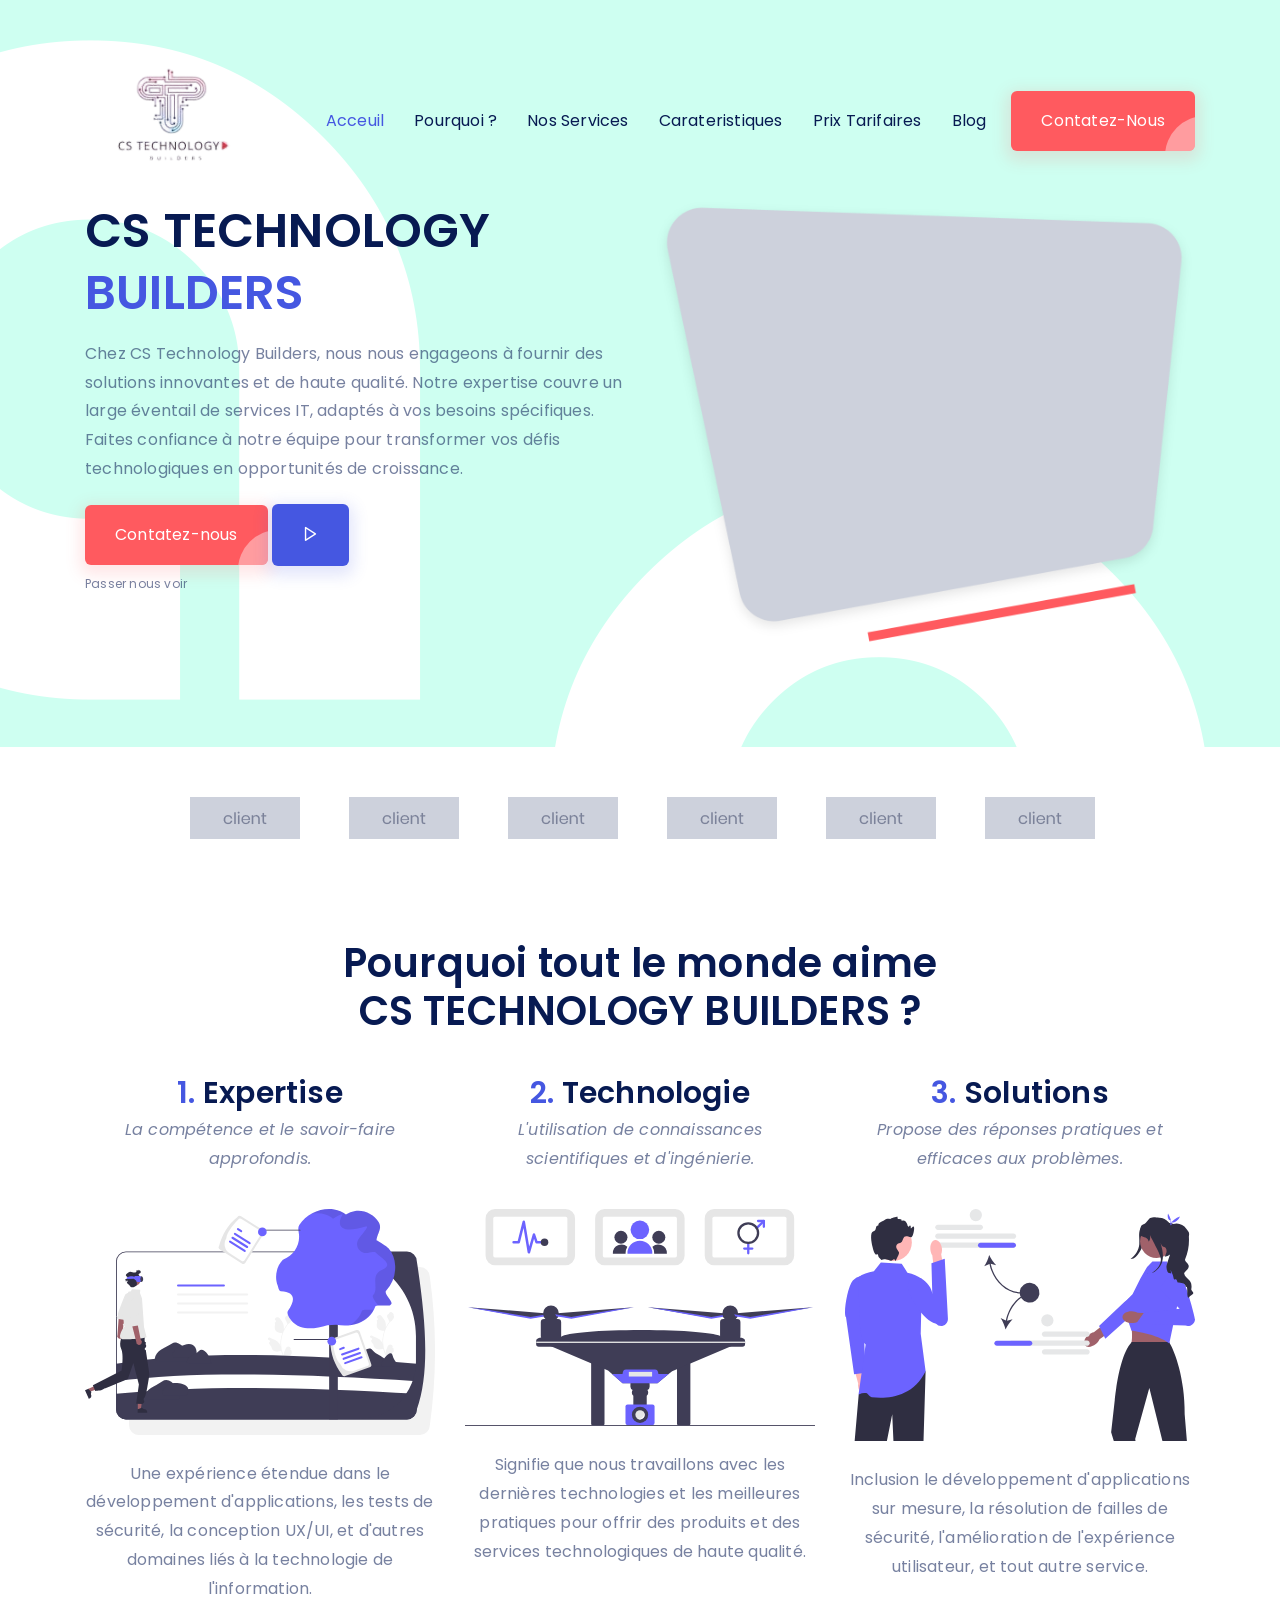
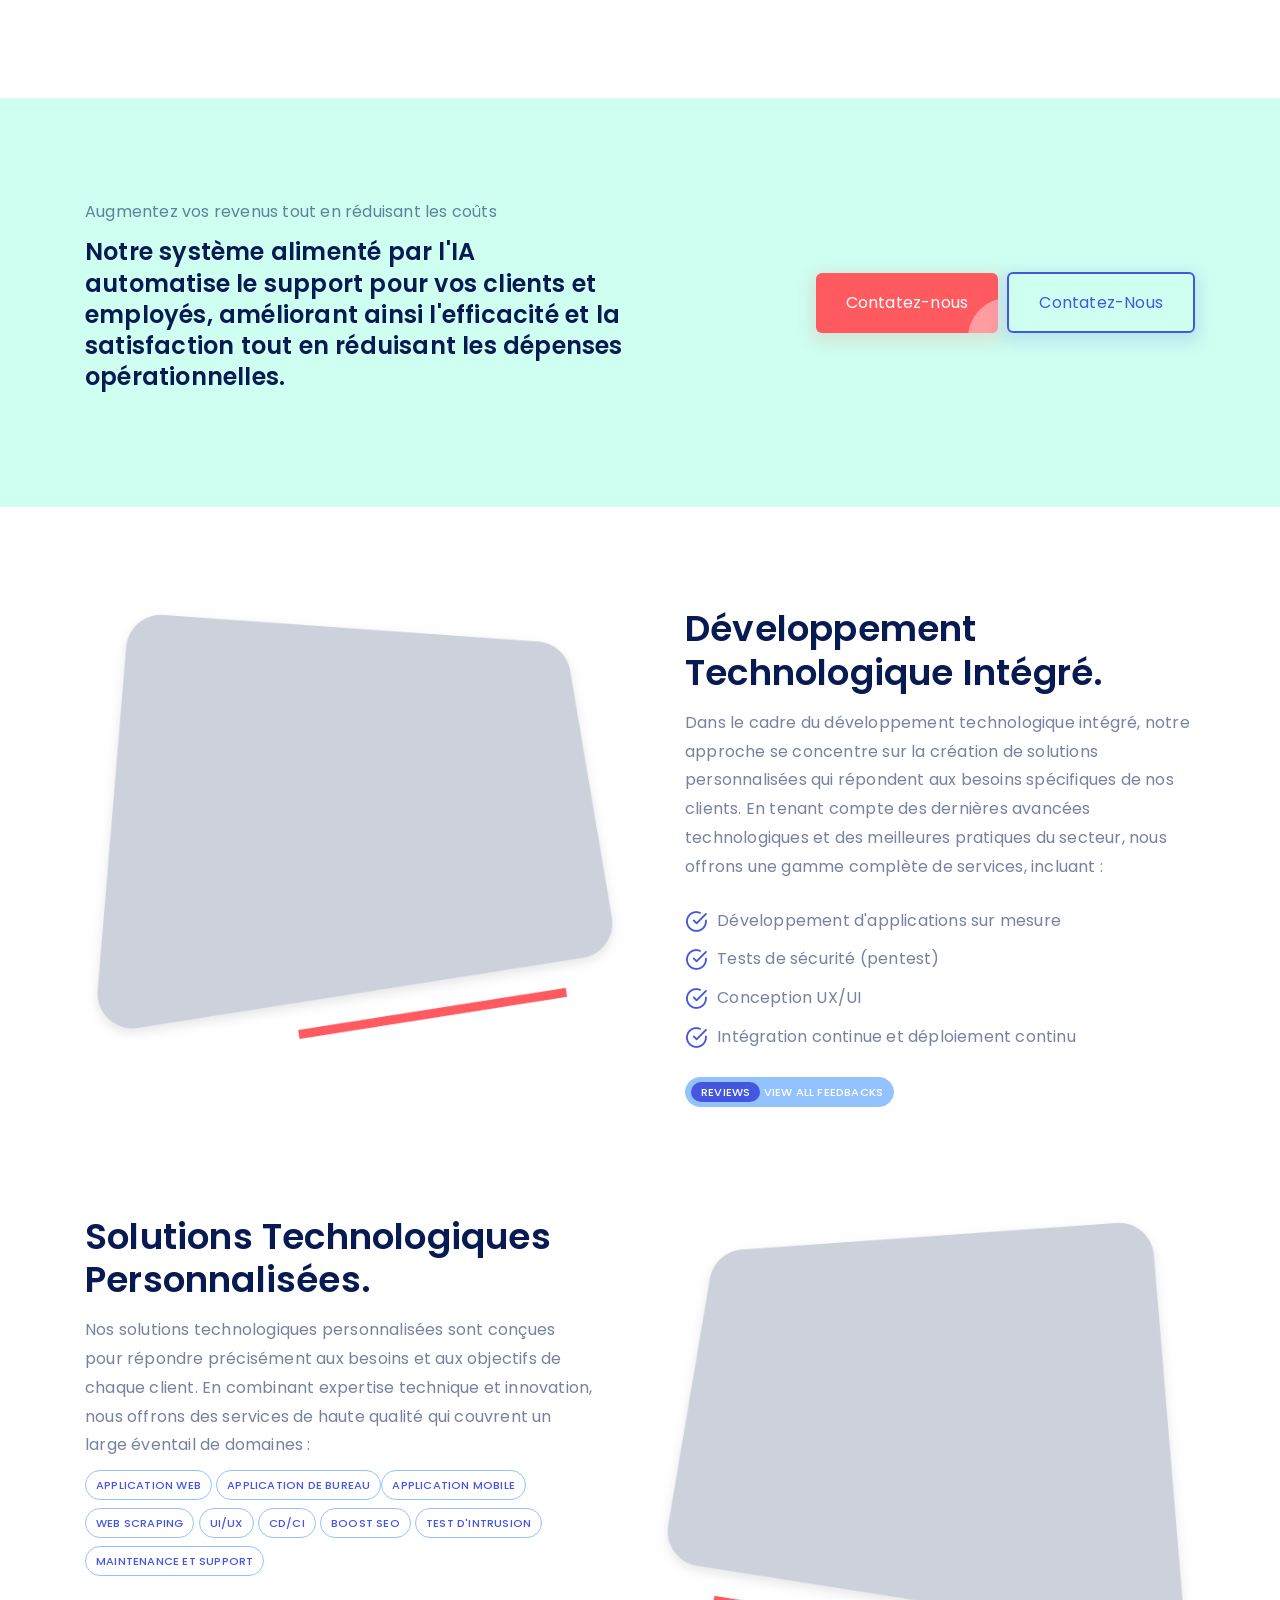
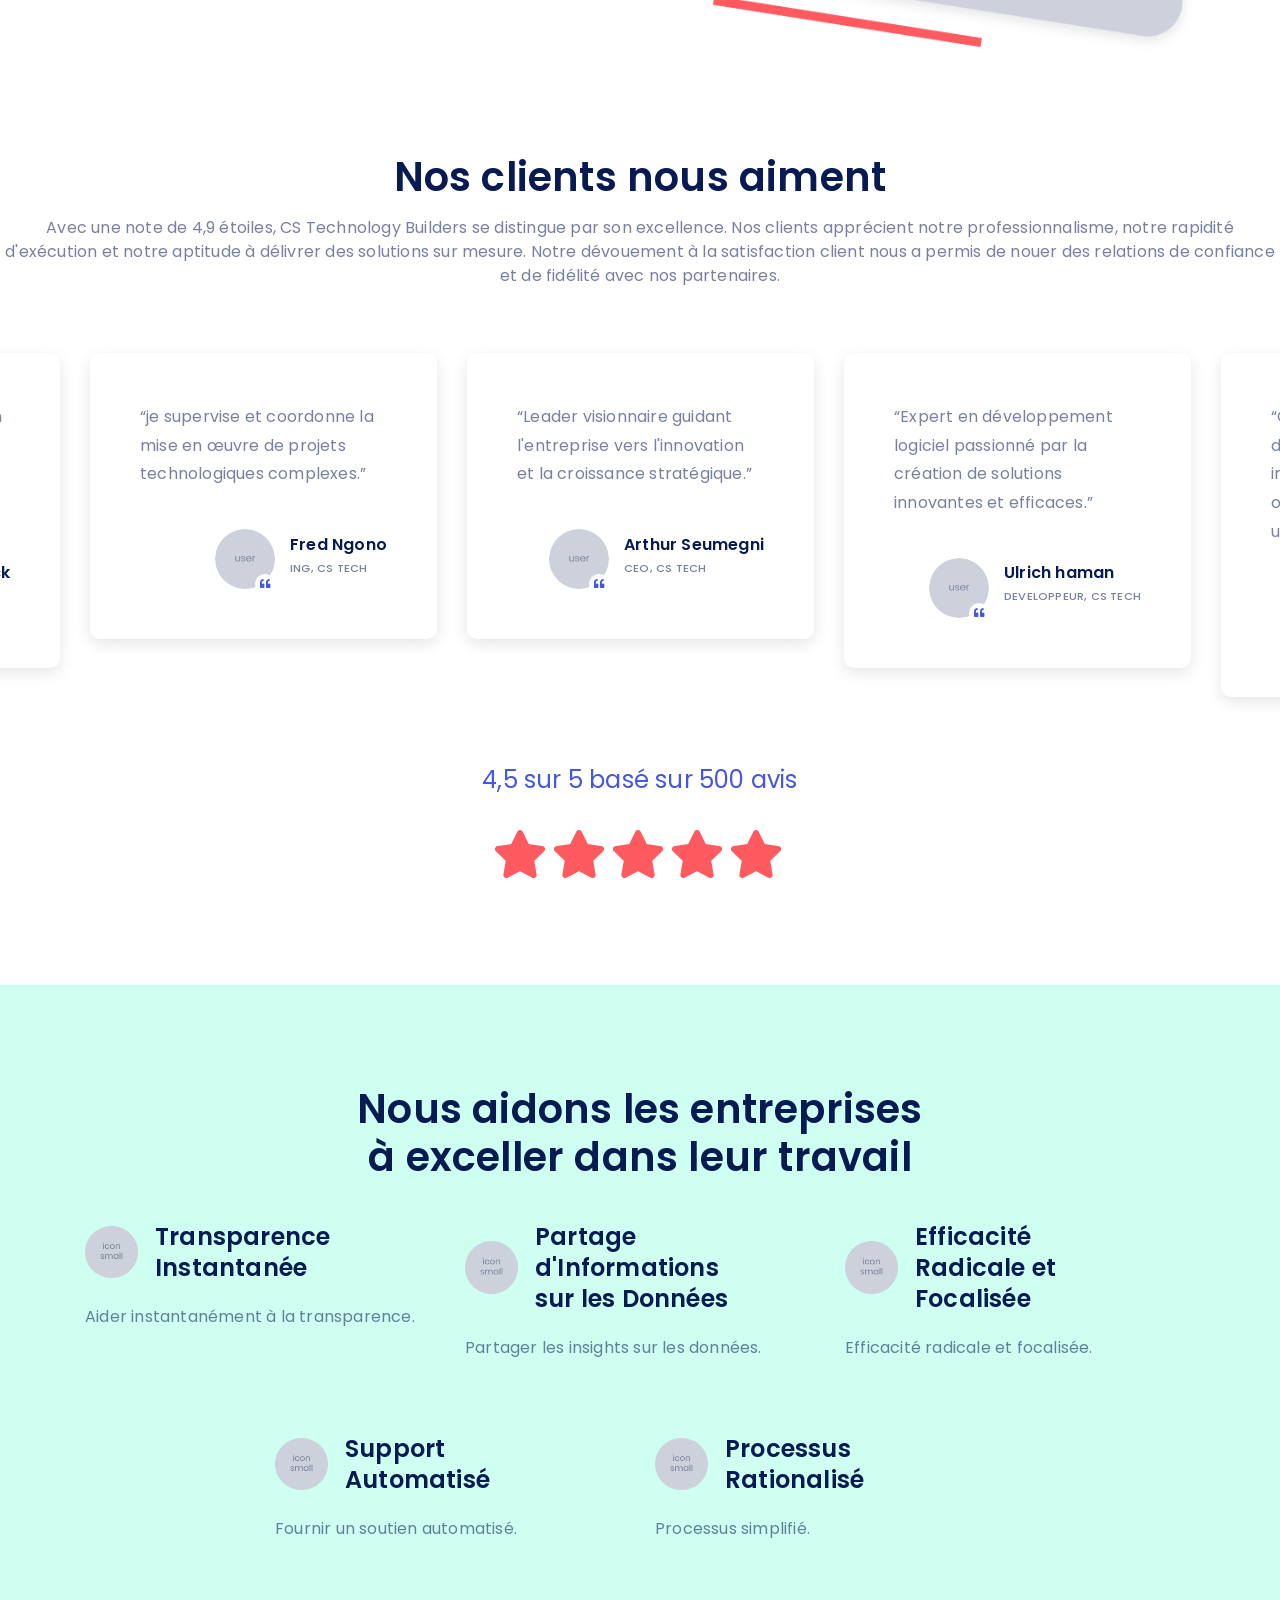
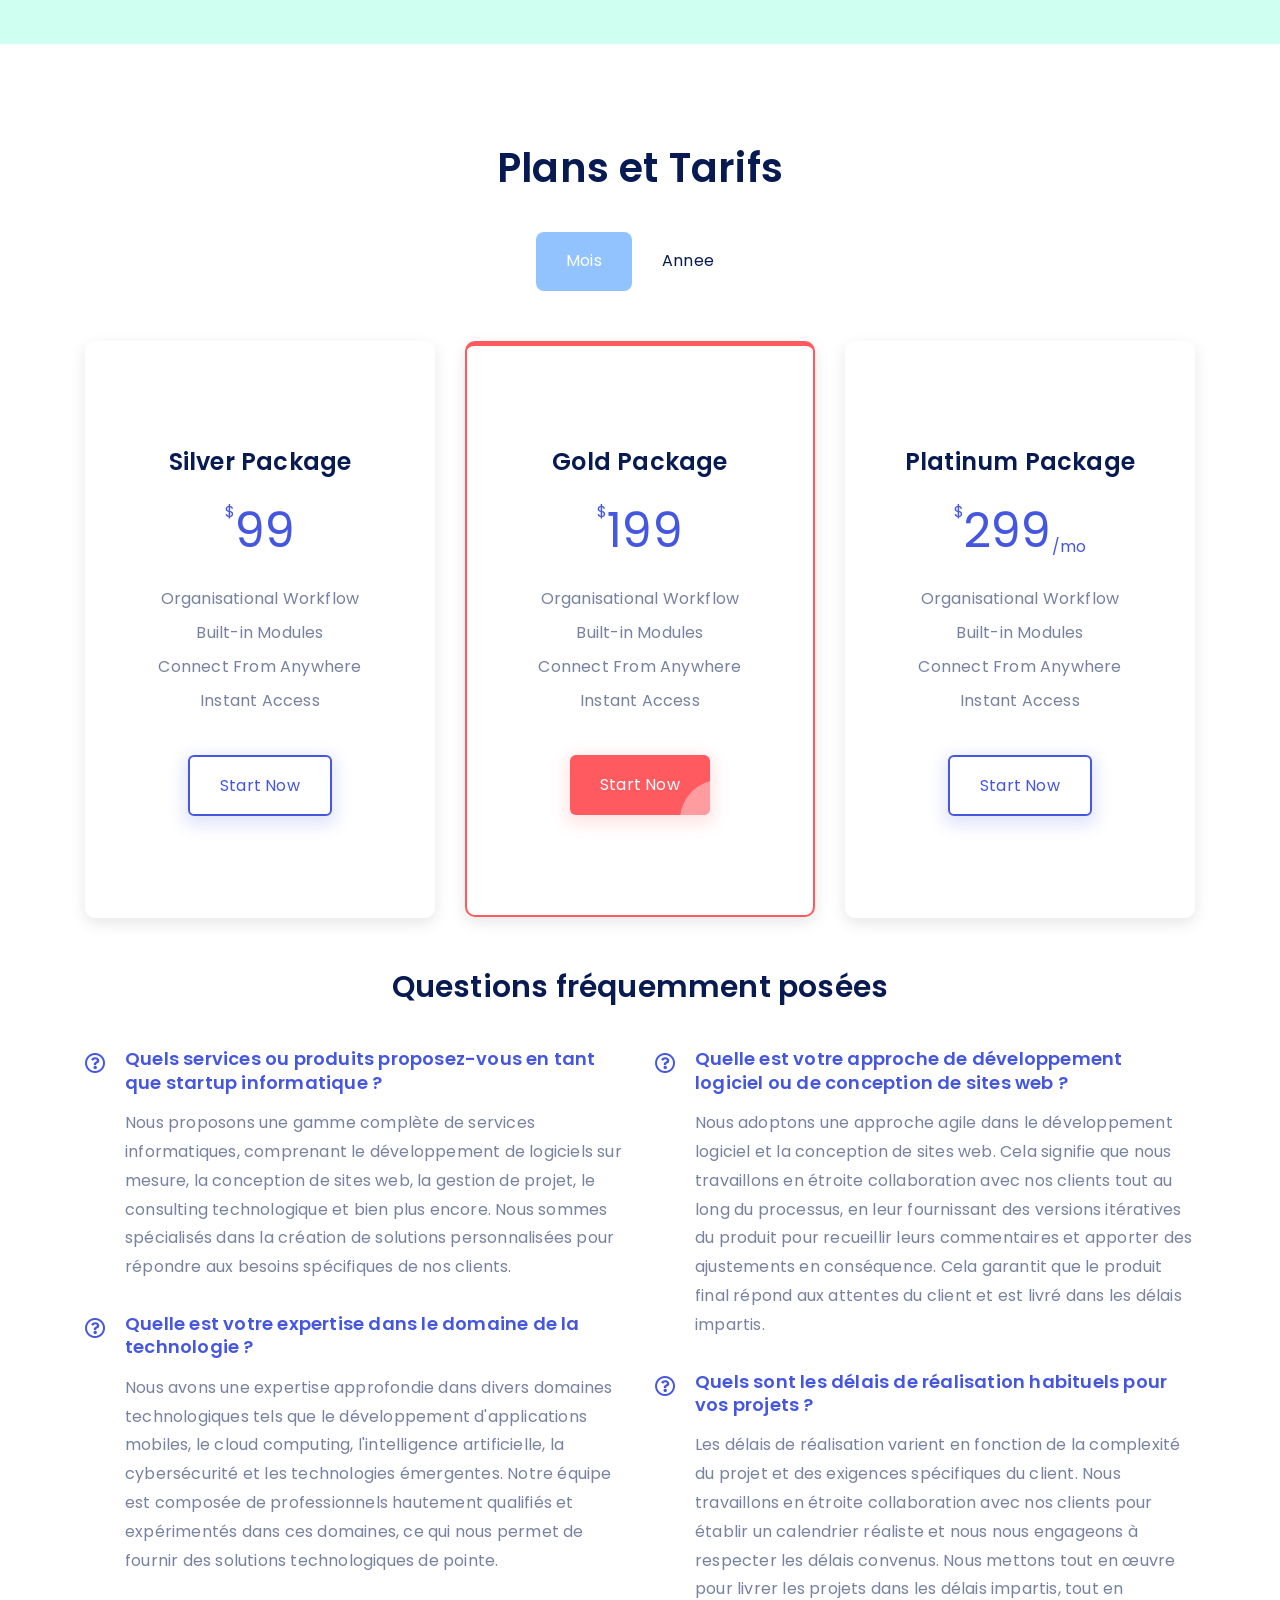
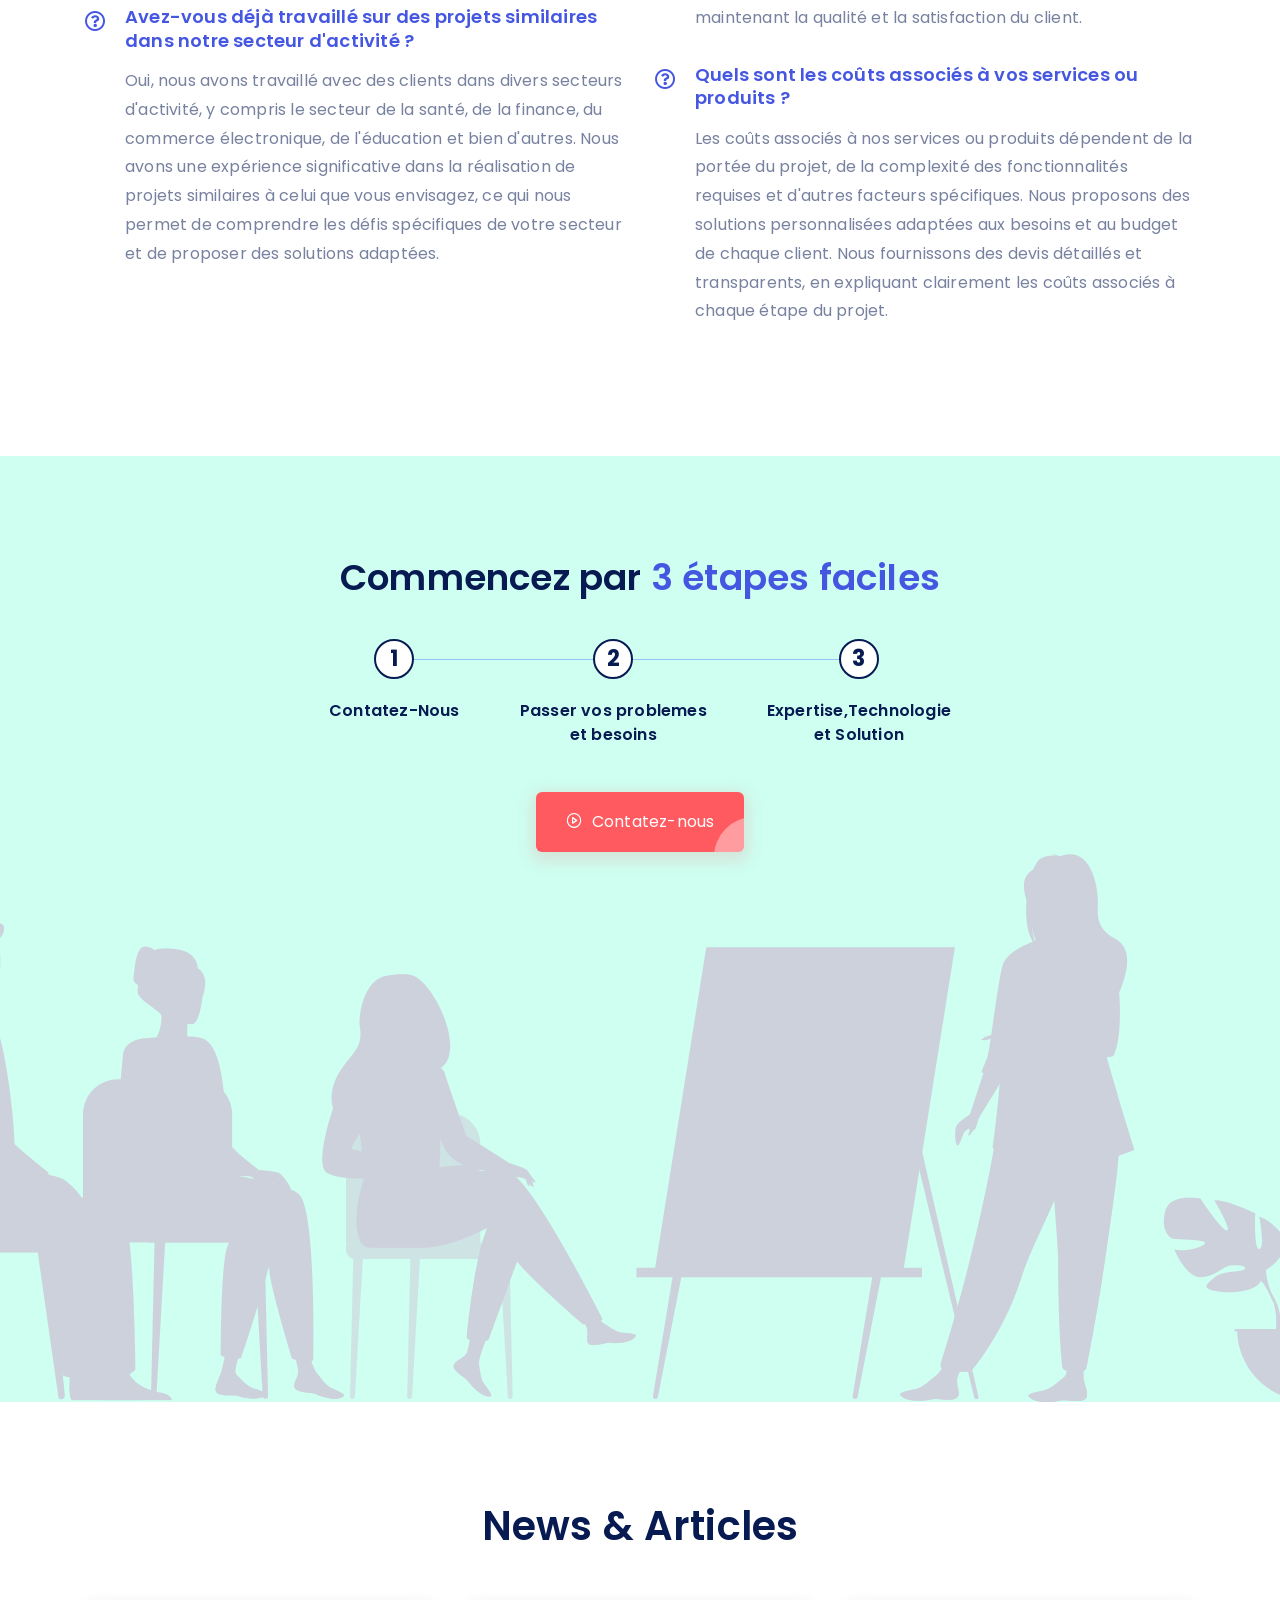
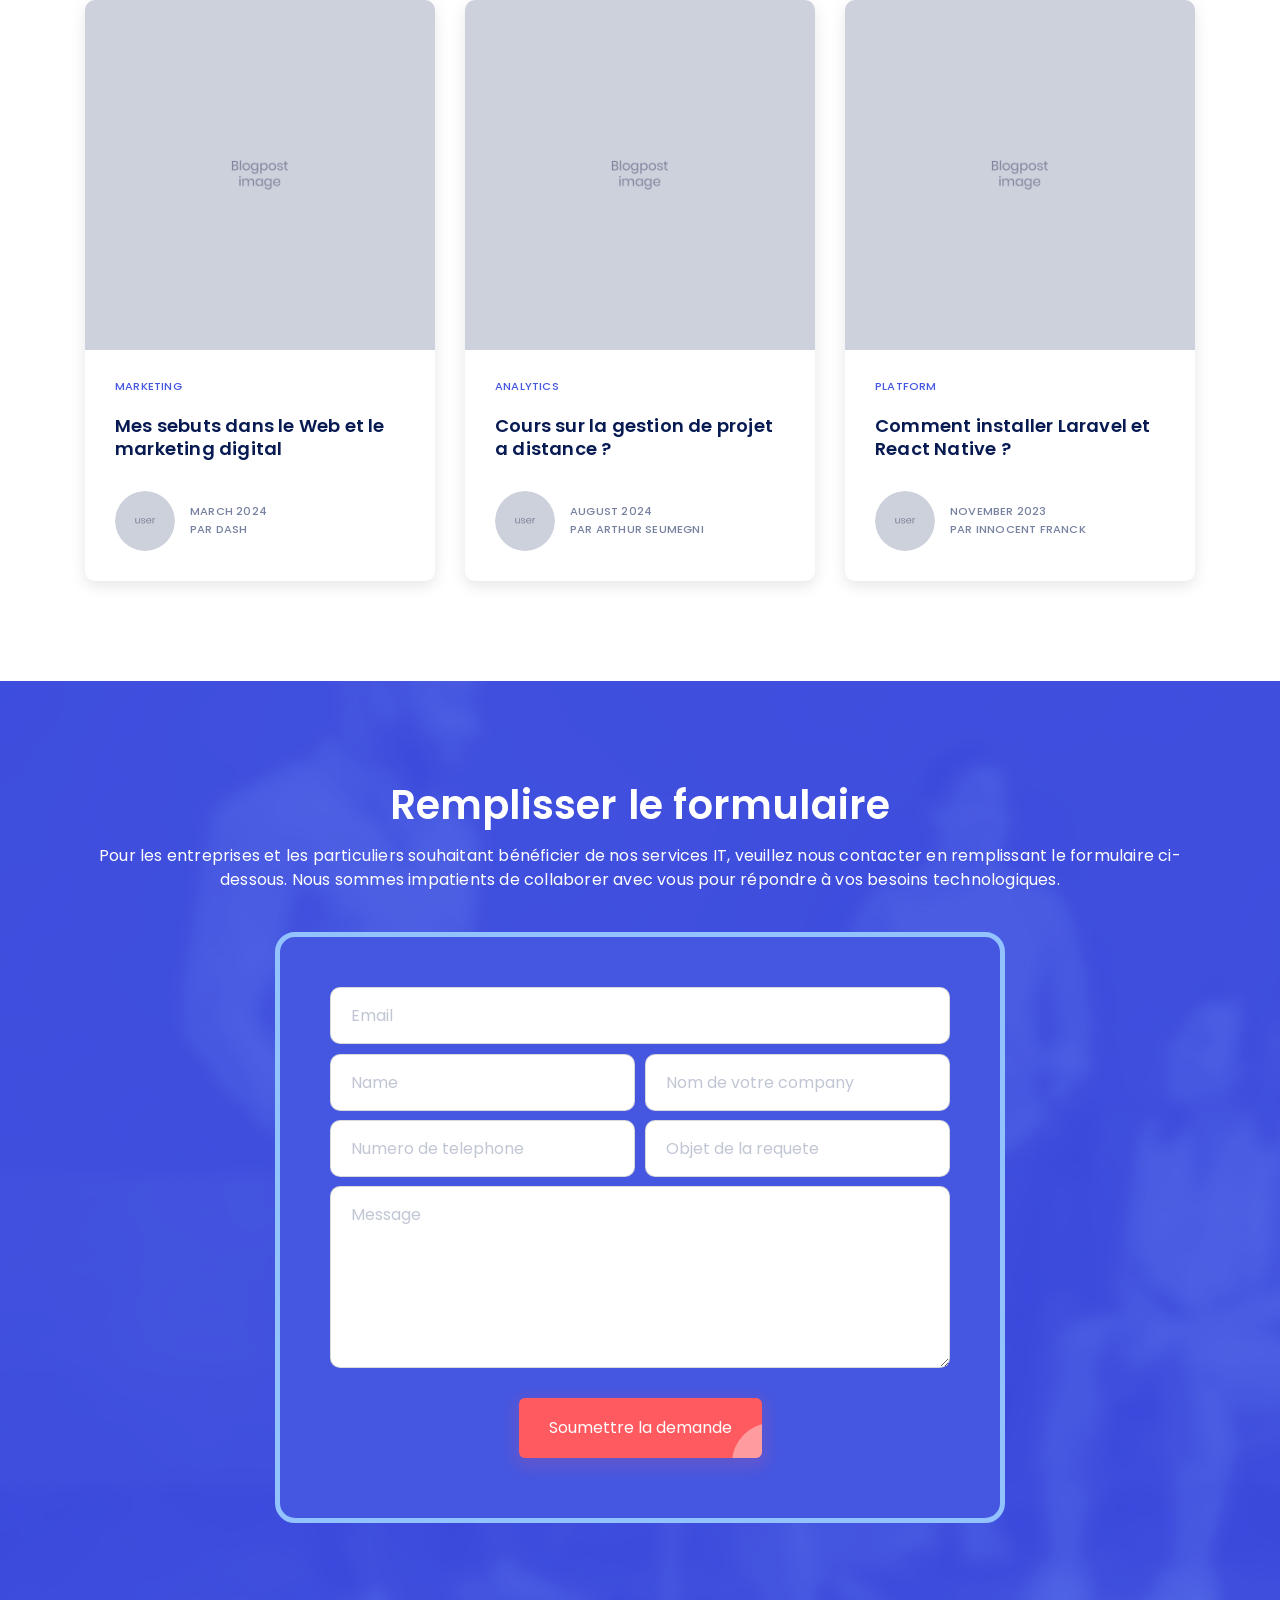
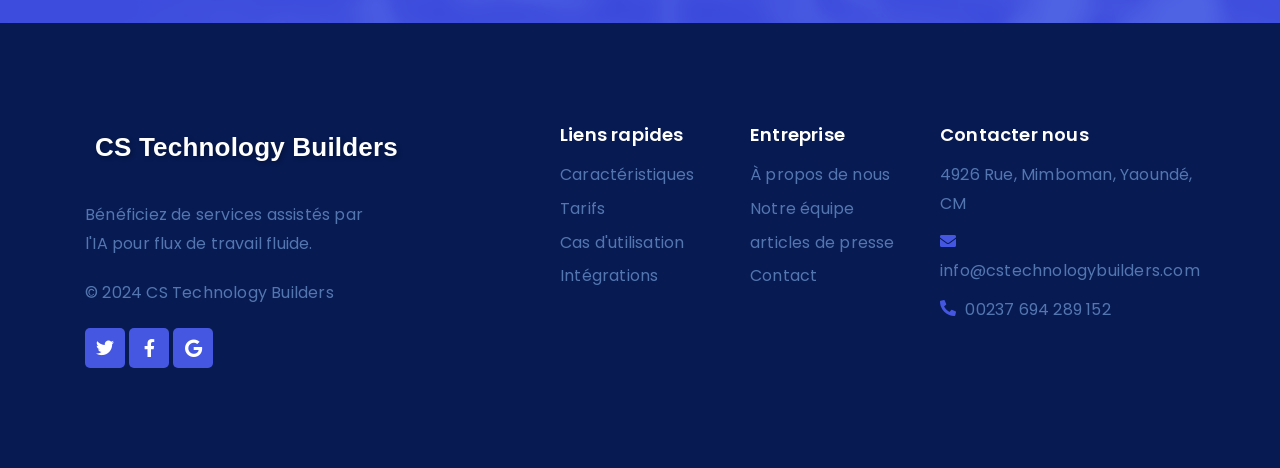
==== commit 7c348afb: "commit 1" ====
--- a/index.html
+++ b/index.html
@@ -13,7 +13,7 @@
 <link href="assets/images/icons/apple-touch-icon-144-precomposed.png" rel="apple-touch-icon" sizes="144x144">
 <link href="assets/images/icons/apple-touch-icon-120-precomposed.png" rel="apple-touch-icon" sizes="120x120">
 <link href="assets/images/icons/apple-touch-icon-76-precomposed.png" rel="apple-touch-icon" sizes="76x76">
-<link href="assets/images/icons/favicon.png" rel="shortcut icon">
+<link href="assets/images/icons/cs-blanc.jpg" rel="shortcut icon">
 
 <!-- CSS FILES -->
 <link rel="stylesheet" href="assets/css/bootstrap.min.css">
@@ -40,7 +40,20 @@
         <div class="container"> 
             
             <!-- small devices logo --> 
-            <a href="index.html"><img src="assets/images/logo-dark.png" alt="logo"></a> 
+            <style>
+                .testpetit {
+                    font-size: 26px; /* Taille du texte plus grande */
+                    font-weight: bold; /* Texte en gras */
+                    color: #000; /* Couleur du texte en noir */
+                    font-family: 'Montserrat', sans-serif; /* Police importée de Google Fonts */
+                    text-shadow: 2px 2px 4px rgba(0, 0, 0, 0.3); /* Ombre pour donner un effet de relief */
+                    display: inline-block; /* Pour appliquer des styles comme une image */
+                    padding: 10px; /* Ajouter du padding pour donner plus d'espace autour du texte */
+                    border-radius: 5px; /* Coins arrondis pour l'effet image */
+                    white-space: nowrap; /* Empêcher les sauts de ligne */
+                }
+            </style>
+            <a href="index.html"><p class="testpetit">CS Technology Builders</p></a>
             <!-- small devices logo ends --> 
             
             <!-- menu button -->
@@ -61,12 +74,25 @@
                 <div class="dtr-header-left"> 
                     
                     <!-- logo --> 
-                    <a class="logo-default dtr-scroll-link" href="#home"><img src="assets/images/logo-dark.png" alt="logo" width="173"></a> 
+                    <a class="logo-default dtr-scroll-link" href="#home"><img src="assets/images/cs-blanc.jpg" alt="logo" width="173"></a> 
                     
                     <!-- logo on scroll --> 
-                    <a class="logo-alt dtr-scroll-link" href="#home"><img src="assets/images/logo-dark.png" alt="logo" width="173"></a> 
+                    <a class="logo-alt dtr-scroll-link" href="#home"><p class="dtr-mb-30">CS Technology Builders</p>
+                        <!--<img src="assets/images/cs-blanc.jpg" alt="logo" width="173">--></a> 
                     <!-- logo on scroll ends --> 
-                    
+                    <style>
+                        .dtr-mb-30 {
+                            font-size: 36px; /* Taille du texte plus grande */
+                            font-weight: bold; /* Texte en gras */
+                            color: #000; /* Couleur du texte en noir */
+                            font-family: 'Montserrat', sans-serif; /* Police importée de Google Fonts */
+                            text-shadow: 2px 2px 4px rgba(0, 0, 0, 0.3); /* Ombre pour donner un effet de relief */
+                            display: inline-block; /* Pour appliquer des styles comme une image */
+                            padding: 10px; /* Ajouter du padding pour donner plus d'espace autour du texte */
+                            border-radius: 5px; /* Coins arrondis pour l'effet image */
+                            white-space: nowrap; /* Empêcher les sauts de ligne */
+                        }
+                    </style>
                 </div>
                 <!-- header left ends --> 
                 
@@ -114,7 +140,7 @@
                             <span class="color-blue">BUILDERS</span></h1>
                         
                         <!-- Text -->
-                        <p> Lorem ipsum dolor sit amet consectetur adipiscing elit, sed do eiusmod tempor incididunt soluta nobis assumenda labore quod maxime dolore magna aliqua. </p>
+                        <p> Chez CS Technology Builders, nous nous engageons à fournir des solutions innovantes et de haute qualité. Notre expertise couvre un large éventail de services IT, adaptés à vos besoins spécifiques. Faites confiance à notre équipe pour transformer vos défis technologiques en opportunités de croissance. </p>
                         
                         <!-- button --> 
                         <a href="#contact" class="dtr-btn dtr-btn-styled btn-red dtr-mt-10">Contatez-nous</a> <a class="dtr-btn btn-blue dtr-icon-btn dtr-video-popup dtr-mt-10" data-autoplay="true" data-vbtype="video" href="https://www.youtube.com/watch?v=kuceVNBTJio"><i class="icon-play1"></i></a>
@@ -182,7 +208,7 @@
                 <div class="dtr-styled-heading text-center">
                     <h2>Pourquoi tout le monde aime
                         <br>
-                        CS TECHNOLOGIE ?</h2>
+                        CS TECHNOLOGY BUILDERS ?</h2>
                 </div>
                 <!-- heading ends --> 
                 
@@ -231,8 +257,8 @@
                 <!--== row starts ==-->
                 <div class="row align-items-center">
                     <div class="col-12 col-md-6">
-                        <p>Grow revenue with lower costs</p>
-                        <h4>AI powered system, that automates support for your customers and employees.</h4>
+                        <p>Augmentez vos revenus tout en réduisant les coûts</p>
+                        <h4>Notre système alimenté par l'IA automatise le support pour vos clients et employés, améliorant ainsi l'efficacité et la satisfaction tout en réduisant les dépenses opérationnelles.</h4>
                     </div>
                     <div class="col-12 col-md-6 text-md-right"> 
                         <a href="#contact" class="dtr-btn dtr-btn-styled btn-red">Contatez-nous</a> 
@@ -263,7 +289,7 @@
                     <div class="col-12 col-md-6">
                         <div class="dtr-pl-30">
                             <h2>Développement Technologique Intégré.</h2>
-                            <p>Nam libero tempore cum soluta nobis est eligendi optio cumque nihil impedit quo minus id quod maxime placeat facere possimus, omnis voluptas assumenda omnis dolor repellendus. Temporibus autem quibusdam debitis aut rerum necessitatibus saepe eveniet voluptates sint.</p>
+                            <p>Dans le cadre du développement technologique intégré, notre approche se concentre sur la création de solutions personnalisées qui répondent aux besoins spécifiques de nos clients. En tenant compte des dernières avancées technologiques et des meilleures pratiques du secteur, nous offrons une gamme complète de services, incluant :</p>
                             <ul class="dtr-icon-list dtr-my-20">
                                 <li><i class="icon-check-circle2 color-blue"></i>Développement d'applications sur mesure</li>
                                 <li><i class="icon-check-circle2 color-blue"></i>Tests de sécurité (pentest) </li>
@@ -285,7 +311,7 @@
                     <div class="col-12 col-md-6">
                         <div class="dtr-pr-30">     
                             <h2>Solutions Technologiques Personnalisées.</h2>
-                            <p class="dtr-mb-30">Nam libero tempore cum soluta nobis est eligendi optio cumque nihil impedit quo minus id quod maxime placeat facere possimus, omnis voluptas assumenda omnis dolor repellendus. Temporibus autem quibusdam debitis aut rerum necessitatibus saepe eveniet voluptates sint.</p>
+                            <p class="dtr-mb-10">Nos solutions technologiques personnalisées sont conçues pour répondre précisément aux besoins et aux objectifs de chaque client. En combinant expertise technique et innovation, nous offrons des services de haute qualité qui couvrent un large éventail de domaines :</p>
                             <span class="dtr-tag">Application Web</span> <span class="dtr-tag">Application de Bureau </span><span class="dtr-tag">Application Mobile</span> <span class="dtr-tag">Web Scraping</span> <span class="dtr-tag">UI/UX</span> <span class="dtr-tag">CD/CI</span> <span class="dtr-tag">Boost SEO</span> <span class="dtr-tag">Test d'intrusion</span> <span class="dtr-tag">Maintenance et support </span>   </div>
                     </div>
                     <!-- column 1 ends --> 
@@ -308,9 +334,9 @@
             
             <!-- heading starts -->
             <div class="dtr-styled-heading text-center">
-                <h2>Our clients love us</h2>
-                <p>Ainotion has earned 4.9 stars in the aspernatur aut odit aut fugit, sed quia consequntur<br>
-                    magni dolores eos qui ratione voluptatem sequi nesciunt</p>
+                <h2>Nos clients nous aiment</h2>
+                <p>Avec une note de 4,9 étoiles, CS Technology Builders se distingue par son excellence. Nos clients apprécient notre professionnalisme, notre rapidité d'exécution et notre aptitude à délivrer des solutions sur mesure. Notre dévouement à la satisfaction client nous a permis de nouer des relations de confiance et de fidélité avec nos partenaires.
+                    </p>
             </div>
             <!-- heading ends --> 
             
@@ -320,14 +346,14 @@
                 <!--== slide 1 starts ==-->
                 <div class="dtr-testimonial">
                     <div class="dtr-testimonial-content clearfix">
-                        <p>“Lorem ipsum dolor sit amet consect adipiscing elit, sed do eiusmod tempor incididunt labore dolore magna aliqua.” </p>
+                        <p>“Leader visionnaire guidant l'entreprise vers l'innovation et la croissance stratégique.” </p>
                         
                         <!-- client info -->
                         <div class="dtr-client-info clearfix">
                             <div class="dtr-testimonial-user"><span class="dtr-testimonial-icon"></span> <img src="assets/images/user-1.jpg" alt="image"> </div>
                             <div class="dtr-testimonial-user-info">
-                                <h6 class="dtr-client-name">Chris Krammes</h6>
-                                <span class="dtr-client-job">CEO, AIone</span> </div>
+                                <h6 class="dtr-client-name">Arthur Seumegni</h6>
+                                <span class="dtr-client-job">CEO, CS Tech</span> </div>
                         </div>
                         <!-- client info ends --> 
                     </div>
@@ -337,14 +363,14 @@
                 <!--== slide 2 starts ==-->
                 <div class="dtr-testimonial">
                     <div class="dtr-testimonial-content clearfix">
-                        <p>“Lorem ipsum dolor sit amet consect adipiscing elit, sed do eiusmod tempor incididunt labore dolore magna aliqua.” </p>
+                        <p>“Expert en développement logiciel passionné par la création de solutions innovantes et efficaces.” </p>
                         
                         <!-- client info -->
                         <div class="dtr-client-info clearfix">
                             <div class="dtr-testimonial-user"><span class="dtr-testimonial-icon"></span> <img src="assets/images/user-2.jpg" alt="image"> </div>
                             <div class="dtr-testimonial-user-info">
-                                <h6 class="dtr-client-name">Roslyn Tryniski</h6>
-                                <span class="dtr-client-job">Entrepreneur, Denmark</span> </div>
+                                <h6 class="dtr-client-name">Ulrich haman</h6>
+                                <span class="dtr-client-job">Developpeur, CS Tech</span> </div>
                         </div>
                         <!-- client info ends --> 
                         
@@ -355,14 +381,14 @@
                 <!--== slide 3 starts ==-->
                 <div class="dtr-testimonial">
                     <div class="dtr-testimonial-content clearfix">
-                        <p>“Lorem ipsum dolor sit amet consect adipiscing elit, sed do eiusmod tempor incididunt labore dolore magna aliqua.” </p>
+                        <p>“Créatif doué pour concevoir des interfaces utilisateur intuitives et esthétiques, optimisant ainsi l'expérience utilisateur.” </p>
                         
                         <!-- client info -->
                         <div class="dtr-client-info clearfix">
                             <div class="dtr-testimonial-user"><span class="dtr-testimonial-icon"></span> <img src="assets/images/user-3.jpg" alt="image"> </div>
                             <div class="dtr-testimonial-user-info">
-                                <h6 class="dtr-client-name">Tyrese Harper</h6>
-                                <span class="dtr-client-job">CTO, Bigacme</span> </div>
+                                <h6 class="dtr-client-name">Justin Bateki</h6>
+                                <span class="dtr-client-job">Designer, CS Tech</span> </div>
                         </div>
                         <!-- client info ends --> 
                     </div>
@@ -372,14 +398,14 @@
                 <!--== slide 4 starts ==-->
                 <div class="dtr-testimonial">
                     <div class="dtr-testimonial-content clearfix">
-                        <p>“Lorem ipsum dolor sit amet consect adipiscing elit, sed do eiusmod tempor incididunt labore dolore magna aliqua.” </p>
+                        <p>“Spécialisé dans la protection des systèmes informatiques contre les menaces et les intrusions malveillantes.” </p>
                         
                         <!-- client info -->
                         <div class="dtr-client-info clearfix">
                             <div class="dtr-testimonial-user"><span class="dtr-testimonial-icon"></span> <img src="assets/images/user-6.jpg" alt="image"> </div>
                             <div class="dtr-testimonial-user-info">
-                                <h6 class="dtr-client-name">Christina Brown</h6>
-                                <span class="dtr-client-job">Project Lead</span> </div>
+                                <h6 class="dtr-client-name">Innocent Franck</h6>
+                                <span class="dtr-client-job">CTO, CS Tech</span> </div>
                         </div>
                         <!-- client info ends --> 
                     </div>
@@ -389,14 +415,14 @@
                 <!--== slide 5 starts ==-->
                 <div class="dtr-testimonial">
                     <div class="dtr-testimonial-content clearfix">
-                        <p>“Lorem ipsum dolor sit amet consect adipiscing elit, sed do eiusmod tempor incididunt labore dolore magna aliqua.” </p>
+                        <p>“je supervise et coordonne la mise en œuvre de projets technologiques complexes.” </p>
                         
                         <!-- client info -->
                         <div class="dtr-client-info clearfix">
                             <div class="dtr-testimonial-user"> <span class="dtr-testimonial-icon"></span><img src="assets/images/user-7.jpg" alt="image"> </div>
                             <div class="dtr-testimonial-user-info">
-                                <h6 class="dtr-client-name">Ryan Crawford</h6>
-                                <span class="dtr-client-job">Data ANalyst</span> </div>
+                                <h6 class="dtr-client-name">Fred Ngono</h6>
+                                <span class="dtr-client-job">ING, CS Tech</span> </div>
                         </div>
                         <!-- client info ends --> 
                     </div>
@@ -406,7 +432,7 @@
             </div>
             <!--===== testimonial slider ends =====-->
             
-            <p class="text-size-md text-center color-blue">4.5 out of 5 based on 2450 reviews</p>
+            <p class="text-size-md text-center color-blue">4,5 sur 5 basé sur 500 avis</p>
             <div class="dtr-testimonial-stars dtr-stars-5 color-red text-center dtr-mt-30"></div>
         </section>
         <!-- testimonial section ends
@@ -419,8 +445,8 @@
                 
                 <!-- heading starts -->
                 <div class="dtr-styled-heading text-center">
-                    <h2>We’re helping businesses<br>
-                        do their best work</h2>
+                    <h2>Nous aidons les entreprises<br>
+                        à exceller dans leur travail</h2>
                 </div>
                 <!-- heading ends --> 
                 
@@ -430,27 +456,27 @@
                     <!-- column 1 starts -->
                     <div class="col-12 col-md-4 dtr-img-feature-style2">
                         <div class="dtr-feature-style2-head"><img src="assets/images/icon-small1.png" alt="image">
-                            <h4 class="dtr-feature-style2-heading">Instantly Transparent</h4>
-                        </div>
-                        <p>Neque porro quisquam esqui dolom ipsut quia dolor sit amet namlien consectetur adipisci.</p>
+                            <h4 class="dtr-feature-style2-heading">Transparence Instantanée</h4>
+                        </div>
+                        <p>Aider instantanément à la transparence.</p>
                     </div>
                     <!-- column 1 ends --> 
                     
                     <!-- column 2 starts -->
                     <div class="col-12 col-md-4 dtr-img-feature-style2">
                         <div class="dtr-feature-style2-head"><img src="assets/images/icon-small2.png" alt="image">
-                            <h4 class="dtr-feature-style2-heading">Shared Insights on data</h4>
-                        </div>
-                        <p>Neque porro quisquam esqui dolom ipsut quia dolor sit amet namlien consectetur adipisci.</p>
+                            <h4 class="dtr-feature-style2-heading">Partage d'Informations sur les Données</h4>
+                        </div>
+                        <p>Partager les insights sur les données.</p>
                     </div>
                     <!-- column 2 ends --> 
                     
                     <!-- column 3 starts -->
                     <div class="col-12 col-md-4 dtr-img-feature-style2">
                         <div class="dtr-feature-style2-head"><img src="assets/images/icon-small3.png" alt="image">
-                            <h4 class="dtr-feature-style2-heading">Radically Effieient & Focused</h4>
-                        </div>
-                        <p>Neque porro quisquam esqui dolom ipsut quia dolor sit amet namlien consectetur adipisci.</p>
+                            <h4 class="dtr-feature-style2-heading">Efficacité Radicale et Focalisée</h4>
+                        </div>
+                        <p>Efficacité radicale et focalisée.</p>
                     </div>
                     <!-- column 3 ends --> 
                     
@@ -463,18 +489,18 @@
                     <!-- column 1 starts -->
                     <div class="col-12 col-md-4 offset-md-2 dtr-img-feature-style2">
                         <div class="dtr-feature-style2-head"><img src="assets/images/icon-small4.png" alt="image">
-                            <h4 class="dtr-feature-style2-heading">Automated Support</h4>
-                        </div>
-                        <p>Neque porro quisquam esqui dolom ipsut quia dolor sit amet namlien consectetur adipisci.</p>
+                            <h4 class="dtr-feature-style2-heading">Support Automatisé</h4>
+                        </div>
+                        <p>Fournir un soutien automatisé.</p>
                     </div>
                     <!-- column 1 ends --> 
                     
                     <!-- column 2 starts -->
                     <div class="col-12 col-md-4 dtr-img-feature-style2">
                         <div class="dtr-feature-style2-head"><img src="assets/images/icon-small5.png" alt="image">
-                            <h4 class="dtr-feature-style2-heading">Streamlined Process</h4>
-                        </div>
-                        <p>Neque porro quisquam esqui dolom ipsut quia dolor sit amet namlien consectetur adipisci.</p>
+                            <h4 class="dtr-feature-style2-heading">Processus Rationalisé</h4>
+                        </div>
+                        <p>Processus simplifié.</p>
                     </div>
                     <!-- column 2 ends --> 
                     
@@ -493,9 +519,9 @@
                 
                 <!-- heading starts -->
                 <div class="dtr-styled-heading text-center">
-                    <h2>Plans & Pricing</h2>
-                    <p>Excepteur sint occaec cupidatat non proident suntin culpa qui officia deserunt<br>
-                        mollit anim idiu siame namlon est laborum</p>
+                    <h2>Plans et Tarifs</h2>
+                    <!-- <p>Excepteur sint occaec cupidatat non proident suntin culpa qui officia deserunt<br>
+                        mollit anim idiu siame namlon est laborum</p> -->
                 </div>
                 <!-- heading ends --> 
                 
@@ -507,11 +533,11 @@
                         <div class="nav nav-pills justify-content-center" role="tablist"> 
                             
                             <!-- tab 1 link starts --> 
-                            <a class="nav-link active" id="pricing-tab-1-tab" data-toggle="pill" href="#pricing-tab-1" role="tab" aria-controls="pricing-tab-1" aria-selected="true"> Monthly </a> 
+                            <a class="nav-link active" id="pricing-tab-1-tab" data-toggle="pill" href="#pricing-tab-1" role="tab" aria-controls="pricing-tab-1" aria-selected="true"> Mois </a> 
                             <!-- tab 1 link ends --> 
                             
                             <!-- tab 2 link starts --> 
-                            <a class="nav-link" id="pricing-tab-2-tab" data-toggle="pill" href="#pricing-tab-2" role="tab" aria-controls="pricing-tab-2" aria-selected="false"> Yearly </a> 
+                            <a class="nav-link" id="pricing-tab-2-tab" data-toggle="pill" href="#pricing-tab-2" role="tab" aria-controls="pricing-tab-2" aria-selected="false"> Annee </a> 
                             <!-- tab 2 link ends --> 
                             
                         </div>
@@ -666,7 +692,7 @@
                 <!--== tabs end ==--> 
                 
                 <!--== faq starts ==-->
-                <h3 class="dtr-mt-20 dtr-mb-40 text-center">Frequently Asked Questions</h3>
+                <h3 class="dtr-mt-20 dtr-mb-40 text-center">Questions fréquemment posées</h3>
                 <div class="row"> 
                     
                     <!-- column 1 starts -->
@@ -674,22 +700,22 @@
                         
                         <!-- faq item starts -->
                         <div class="faq-item">
-                            <h5 class="faq-heading color-blue">Can I integrate my enterprise software with Ainotion? </h5>
-                            <div class="faq-content">There are many variations of passages of Lorem Ipsum available in some form, by injected humour. There are many variations of passages of Lorem Ipsum available in some form, by injected humour.</div>
+                            <h5 class="faq-heading color-blue">Quels services ou produits proposez-vous en tant que startup informatique ?  </h5>
+                            <div class="faq-content">Nous proposons une gamme complète de services informatiques, comprenant le développement de logiciels sur mesure, la conception de sites web, la gestion de projet, le consulting technologique et bien plus encore. Nous sommes spécialisés dans la création de solutions personnalisées pour répondre aux besoins spécifiques de nos clients.</div>
                         </div>
                         <!-- faq item ends --> 
                         
                         <!-- faq item starts -->
                         <div class="faq-item">
-                            <h5 class="faq-heading color-blue">If I invite my customers to Ainotion? </h5>
-                            <div class="faq-content">It was popularised in the 1960s with the release of Letraset sheets containing Lorem Ipsum passages.</div>
+                            <h5 class="faq-heading color-blue">Quelle est votre expertise dans le domaine de la technologie ? </h5>
+                            <div class="faq-content">Nous avons une expertise approfondie dans divers domaines technologiques tels que le développement d'applications mobiles, le cloud computing, l'intelligence artificielle, la cybersécurité et les technologies émergentes. Notre équipe est composée de professionnels hautement qualifiés et expérimentés dans ces domaines, ce qui nous permet de fournir des solutions technologiques de pointe.</div>
                         </div>
                         <!-- faq item ends --> 
                         
                         <!-- faq item starts -->
                         <div class="faq-item dtr-mb-0">
-                            <h5 class="faq-heading color-blue">What perks do I get for prepaying my subscription? </h5>
-                            <div class="faq-content">Nam libero tempore, cum soluta nobis est eligendi optio cumque nihil impedit quo minus id quod maxime placeat facere possimus. </div>
+                            <h5 class="faq-heading color-blue">Avez-vous déjà travaillé sur des projets similaires dans notre secteur d'activité ?  </h5>
+                            <div class="faq-content">Oui, nous avons travaillé avec des clients dans divers secteurs d'activité, y compris le secteur de la santé, de la finance, du commerce électronique, de l'éducation et bien d'autres. Nous avons une expérience significative dans la réalisation de projets similaires à celui que vous envisagez, ce qui nous permet de comprendre les défis spécifiques de votre secteur et de proposer des solutions adaptées.  </div>
                         </div>
                         <!-- faq item ends --> 
                         
@@ -701,22 +727,22 @@
                         
                         <!-- faq item starts -->
                         <div class="faq-item small-device-space">
-                            <h5 class="faq-heading color-blue">Can I install Saasflix on my own hardware? </h5>
-                            <div class="faq-content">Sed ut perspiciatis unde omnis iste natus error sit voluptatem accusantium doloremque. Sed ut perspiciatis unde omnis iste natus error sit voluptatem accusantium doloremque.</div>
+                            <h5 class="faq-heading color-blue">Quelle est votre approche de développement logiciel ou de conception de sites web ?  </h5>
+                            <div class="faq-content">Nous adoptons une approche agile dans le développement logiciel et la conception de sites web. Cela signifie que nous travaillons en étroite collaboration avec nos clients tout au long du processus, en leur fournissant des versions itératives du produit pour recueillir leurs commentaires et apporter des ajustements en conséquence. Cela garantit que le produit final répond aux attentes du client et est livré dans les délais impartis. </div>
                         </div>
                         <!-- faq item ends --> 
                         
                         <!-- faq item starts -->
                         <div class="faq-item">
-                            <h5 class="faq-heading color-blue">How can I obtain a copy of my data? </h5>
-                            <div class="faq-content">There are many variations of passages of but the majority have suffered alteration in injected humour. </div>
+                            <h5 class="faq-heading color-blue">Quels sont les délais de réalisation habituels pour vos projets ? </h5>
+                            <div class="faq-content">Les délais de réalisation varient en fonction de la complexité du projet et des exigences spécifiques du client. Nous travaillons en étroite collaboration avec nos clients pour établir un calendrier réaliste et nous nous engageons à respecter les délais convenus. Nous mettons tout en œuvre pour livrer les projets dans les délais impartis, tout en maintenant la qualité et la satisfaction du client.  </div>
                         </div>
                         <!-- faq item ends --> 
                         
                         <!-- faq item starts -->
                         <div class="faq-item">
-                            <h5 class="faq-heading color-blue">How safe is my data? </h5>
-                            <div class="faq-content">Nor again is there anyone because it is pain, but because occasionally circumstances occur in which toil and pain can procure him some great pleasure. </div>
+                            <h5 class="faq-heading color-blue">Quels sont les coûts associés à vos services ou produits ?  </h5>
+                            <div class="faq-content">Les coûts associés à nos services ou produits dépendent de la portée du projet, de la complexité des fonctionnalités requises et d'autres facteurs spécifiques. Nous proposons des solutions personnalisées adaptées aux besoins et au budget de chaque client. Nous fournissons des devis détaillés et transparents, en expliquant clairement les coûts associés à chaque étape du projet.</div>
                         </div>
                         <!-- faq item ends --> 
                         
@@ -801,7 +827,7 @@
                                 <!-- post meta -->
                                 <div class="dtr-post-meta">
                                     <div class="dtr-meta-user"> <img src="assets/images/user-4.jpg" alt="image"> </div>
-                                    <div class="dtr-meta-info"> <span>March 2024</span> <span>Par le Sexuel</span> </div>
+                                    <div class="dtr-meta-info"> <span>March 2024</span> <span>Par Dash</span> </div>
                                 </div>
                                 <!-- post meta ends --> 
                                 
@@ -824,7 +850,7 @@
                                 <!-- post meta -->
                                 <div class="dtr-post-meta">
                                     <div class="dtr-meta-user"> <img src="assets/images/user-5.jpg" alt="image"> </div>
-                                    <div class="dtr-meta-info"> <span>August 2024</span> <span>Par DASH</span> </div>
+                                    <div class="dtr-meta-info"> <span>August 2024</span> <span>Par Arthur Seumegni</span> </div>
                                 </div>
                                 <!-- post meta ends --> 
                                 
@@ -847,7 +873,7 @@
                                 <!-- post meta -->
                                 <div class="dtr-post-meta">
                                     <div class="dtr-meta-user"> <img src="assets/images/user-6.jpg" alt="image"> </div>
-                                    <div class="dtr-meta-info"> <span>November 2023</span> <span>Par Gallagher</span> </div>
+                                    <div class="dtr-meta-info"> <span>November 2023</span> <span>Par Innocent Franck</span> </div>
                                 </div>
                                 <!-- post meta ends --> 
                                 
@@ -880,8 +906,7 @@
                     <!-- heading starts -->
                     <div class="dtr-styled-heading text-center">
                         <h2 class="color-white">Remplisser le formulaire</h2>
-                        <p class="color-white">There are many variations of passages of lorem ipsum<br>
-                            available in some form</p>
+                        <p class="color-white">Pour les entreprises et les particuliers souhaitant bénéficier de nos services IT, veuillez nous contacter en remplissant le formulaire ci-dessous. Nous sommes impatients de collaborer avec vous pour répondre à vos besoins technologiques.</p>
                     </div>
                     <!-- heading ends --> 
                     
@@ -947,9 +972,24 @@
         <div class="row"> 
             <!-- column 1 -->
             <div class="col-12 col-sm-6 col-lg-5 small-device-space"> 
-                <img src="assets/images/logo-light.png" alt="image" class="dtr-mb-30">
-                <p class="dtr-mb-30">Get AI-assisted services for<br>smooth workflow.</p>
-                <p>© 2020 Ainotion by Tansh</p>
+                <p class="dtr-mb-30" id="cstech">CS Technology Builders</p>
+
+                <style>
+                #cstech {
+                    font-size: 26px; /* Taille du texte plus grande */
+            font-weight: bold; /* Texte en gras */
+            color: #fff; /* Couleur du texte en blanc */
+            font-family: 'Montserrat', sans-serif; /* Police importée de Google Fonts */
+            text-shadow: 2px 2px 4px rgba(0, 0, 0, 0.3); /* Ombre pour donner un effet de relief */
+            display: inline-block; /* Pour appliquer des styles comme une image */
+            padding: 10px; /* Ajouter du padding pour donner plus d'espace autour du texte */
+            border-radius: 5px; /* Coins arrondis pour l'effet image */
+                }
+                </style>
+                <!-- <img src="assets/images/logo-light.png" alt="image" class="dtr-mb-30"> -->
+                <p class="dtr-mb-20">Bénéficiez de services assistés par<br>l'IA pour
+                    flux de travail fluide.</p>
+                <p>© 2024 CS Technology Builders</p>
                 <!-- social starts -->
                 <div class="dtr-social-square dtr-mt-20">
                     <ul class="dtr-social dtr-social-list text-left">
@@ -964,24 +1004,24 @@
             
             <!-- column 2 -->
             <div class="col-12 col-sm-6 col-lg-2 small-device-space"> 
-                <h5>Quick Links</h5>
+                <h5>Liens rapides</h5>
                 <ul class="dtr-list">
-                    <li><a href="#">Features</a></li>
-                    <li><a href="#">Pricing</a></li>
-                    <li><a href="#">Use Cases</a></li>
-                    <li><a href="#">Integrations</a></li>
-                    <li><a href="#">Ainotion API</a></li>
+                    <li><a href="#">Caractéristiques</a></li>
+                    <li><a href="#">Tarifs</a></li>
+                    <li><a href="#">Cas d'utilisation </a></li>
+                    <li><a href="#">Intégrations</a></li>
+                    <!-- <li><a href="#">Ainotion API</a></li> -->
                 </ul>
             </div>
             <!-- column 2 ends --> 
             
             <!-- column 3 -->
             <div class="col-12 col-sm-6 col-lg-2 small-device-space"> 
-                <h5>Company</h5>
+                <h5>Entreprise</h5>
                 <ul class="dtr-list">
-                    <li><a href="#">About Us</a></li>
-                    <li><a href="#">Our Team</a></li>
-                    <li><a href="#">news & Articles</a></li>
+                    <li><a href="#">À propos de nous</a></li>
+                    <li><a href="#">Notre équipe</a></li>
+                    <li><a href="#">articles de presse</a></li>
                     <li><a href="#">Contact</a></li>
                 </ul>
             </div>
@@ -989,10 +1029,10 @@
             
             <!-- column 4 -->
             <div class="col-12 col-sm-6 col-lg-3"> 
-                <h5>Contact Us</h5>
-                <p>3245 East Creek Blvd, Suite 590, Bos Boomer, AU 20076</p>
-                <p><a href="#"><i class="icon-envelope dtr-mr-5 color-blue"></i> sayhello@example.com</a></p>
-                <p><i class="icon-phone-alt dtr-mr-5 color-blue"></i> 90 1234 56 78</p>
+                <h5>Contacter nous</h5>
+                <p>4926 Rue, Mimboman, Yaoundé, CM</p>
+                <p><a href="#"><i class="icon-envelope dtr-mr-5 color-blue"></i> info@cstechnologybuilders.com</a></p>
+                <p><i class="icon-phone-alt dtr-mr-5 color-blue"></i> 00237 694 289 152</p>
             </div>
             <!-- column 4 ends --> 
             
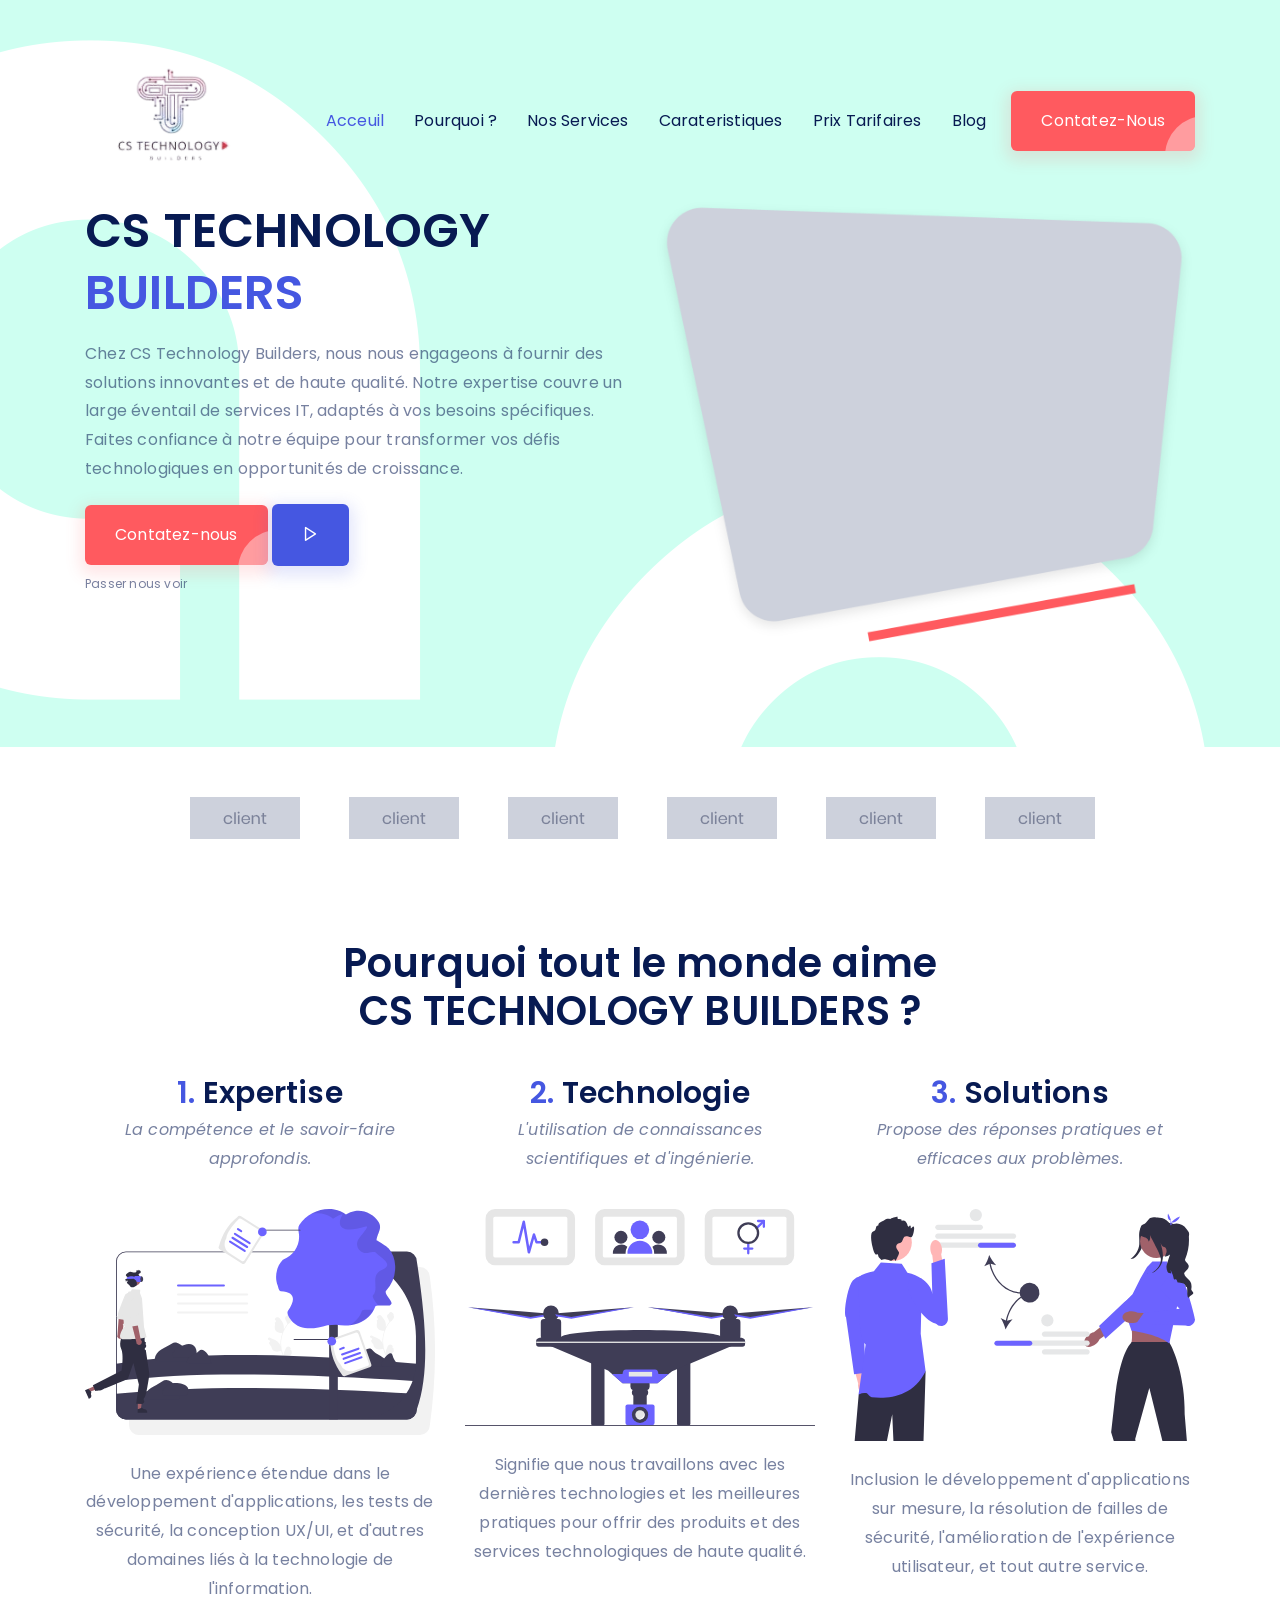
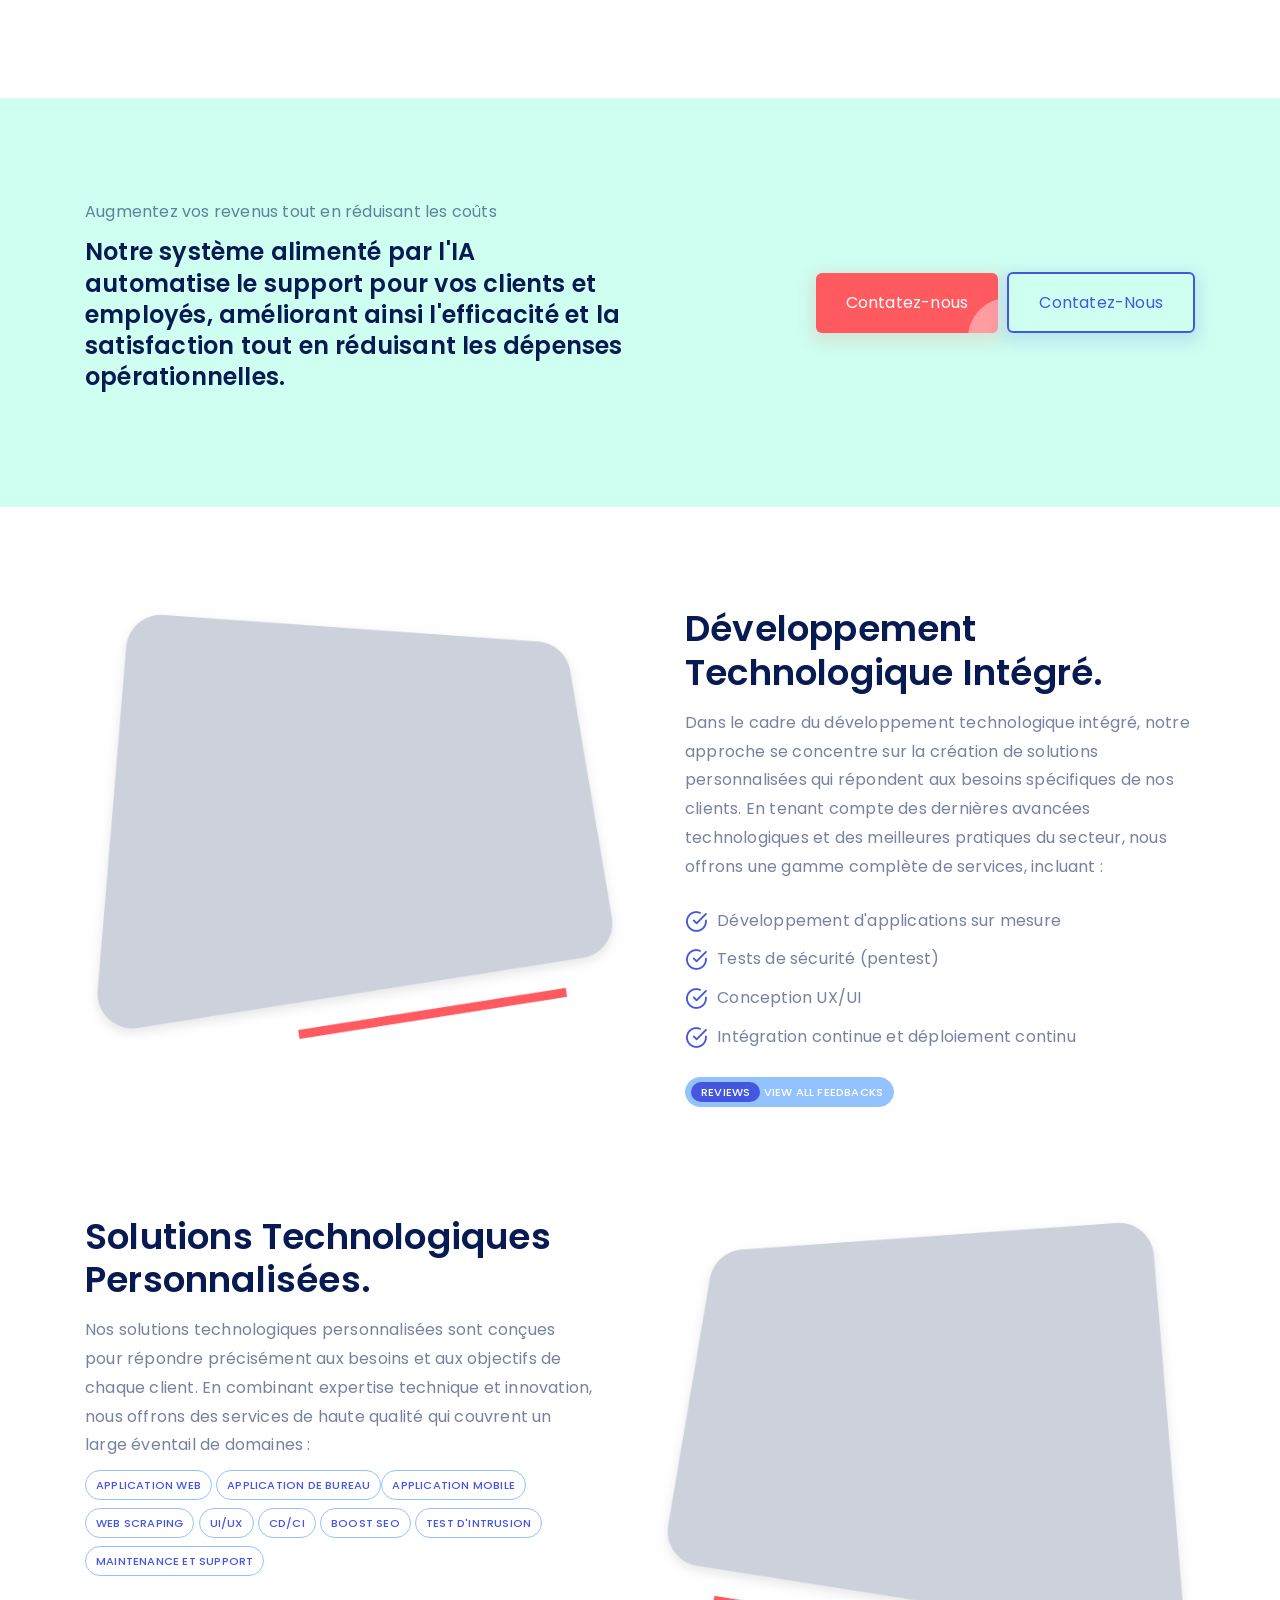
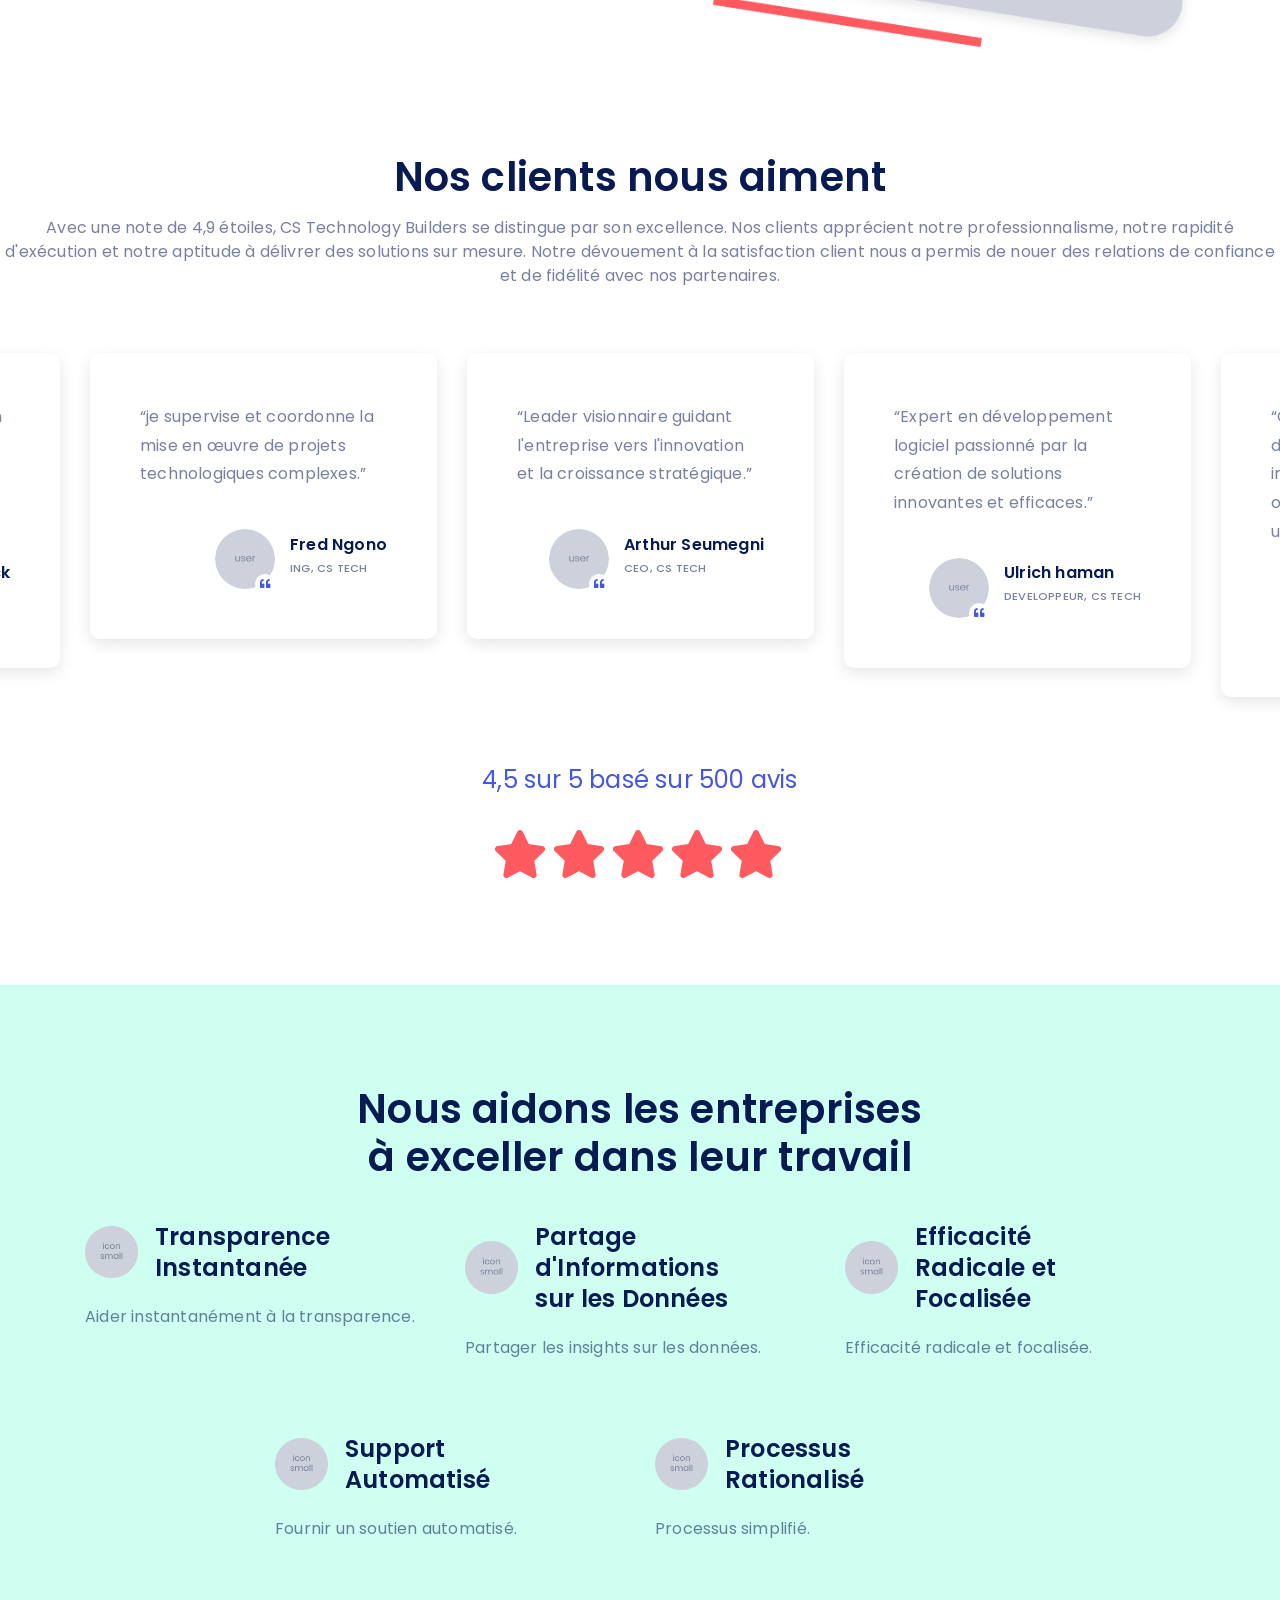
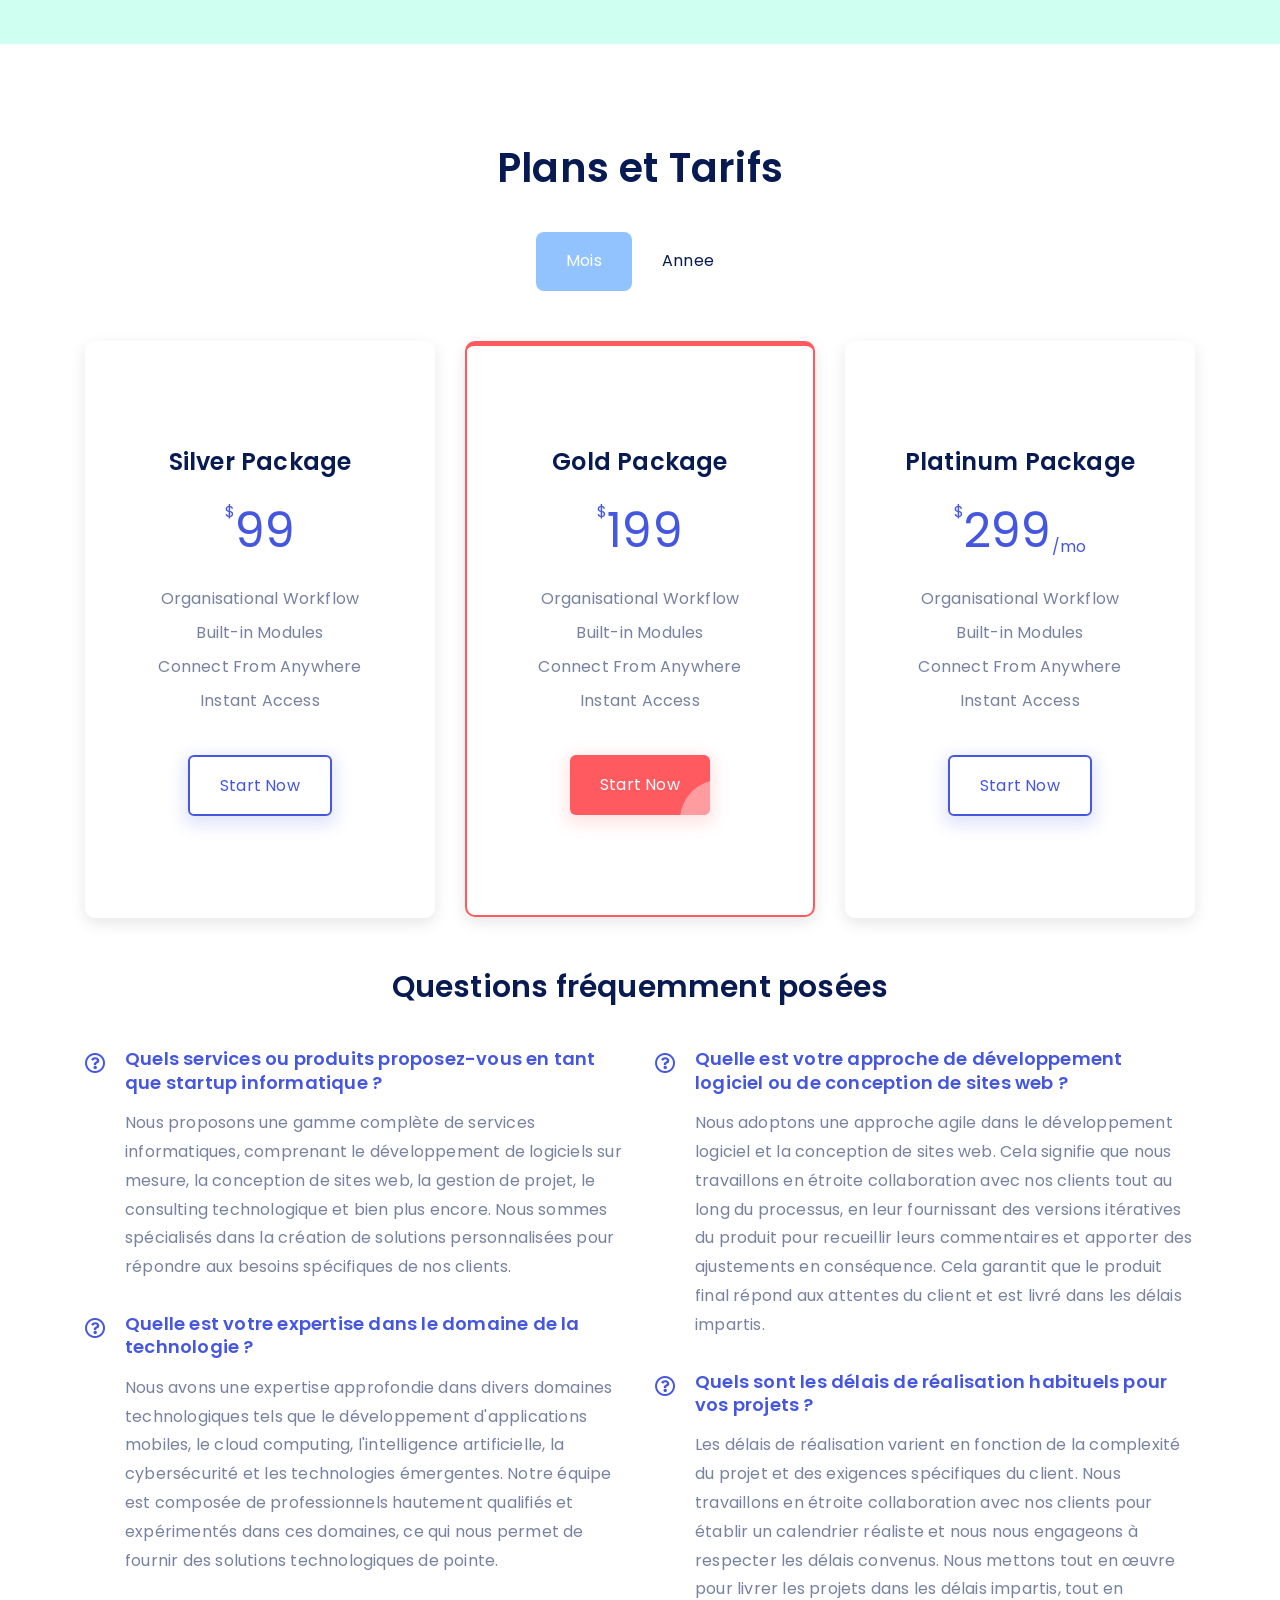
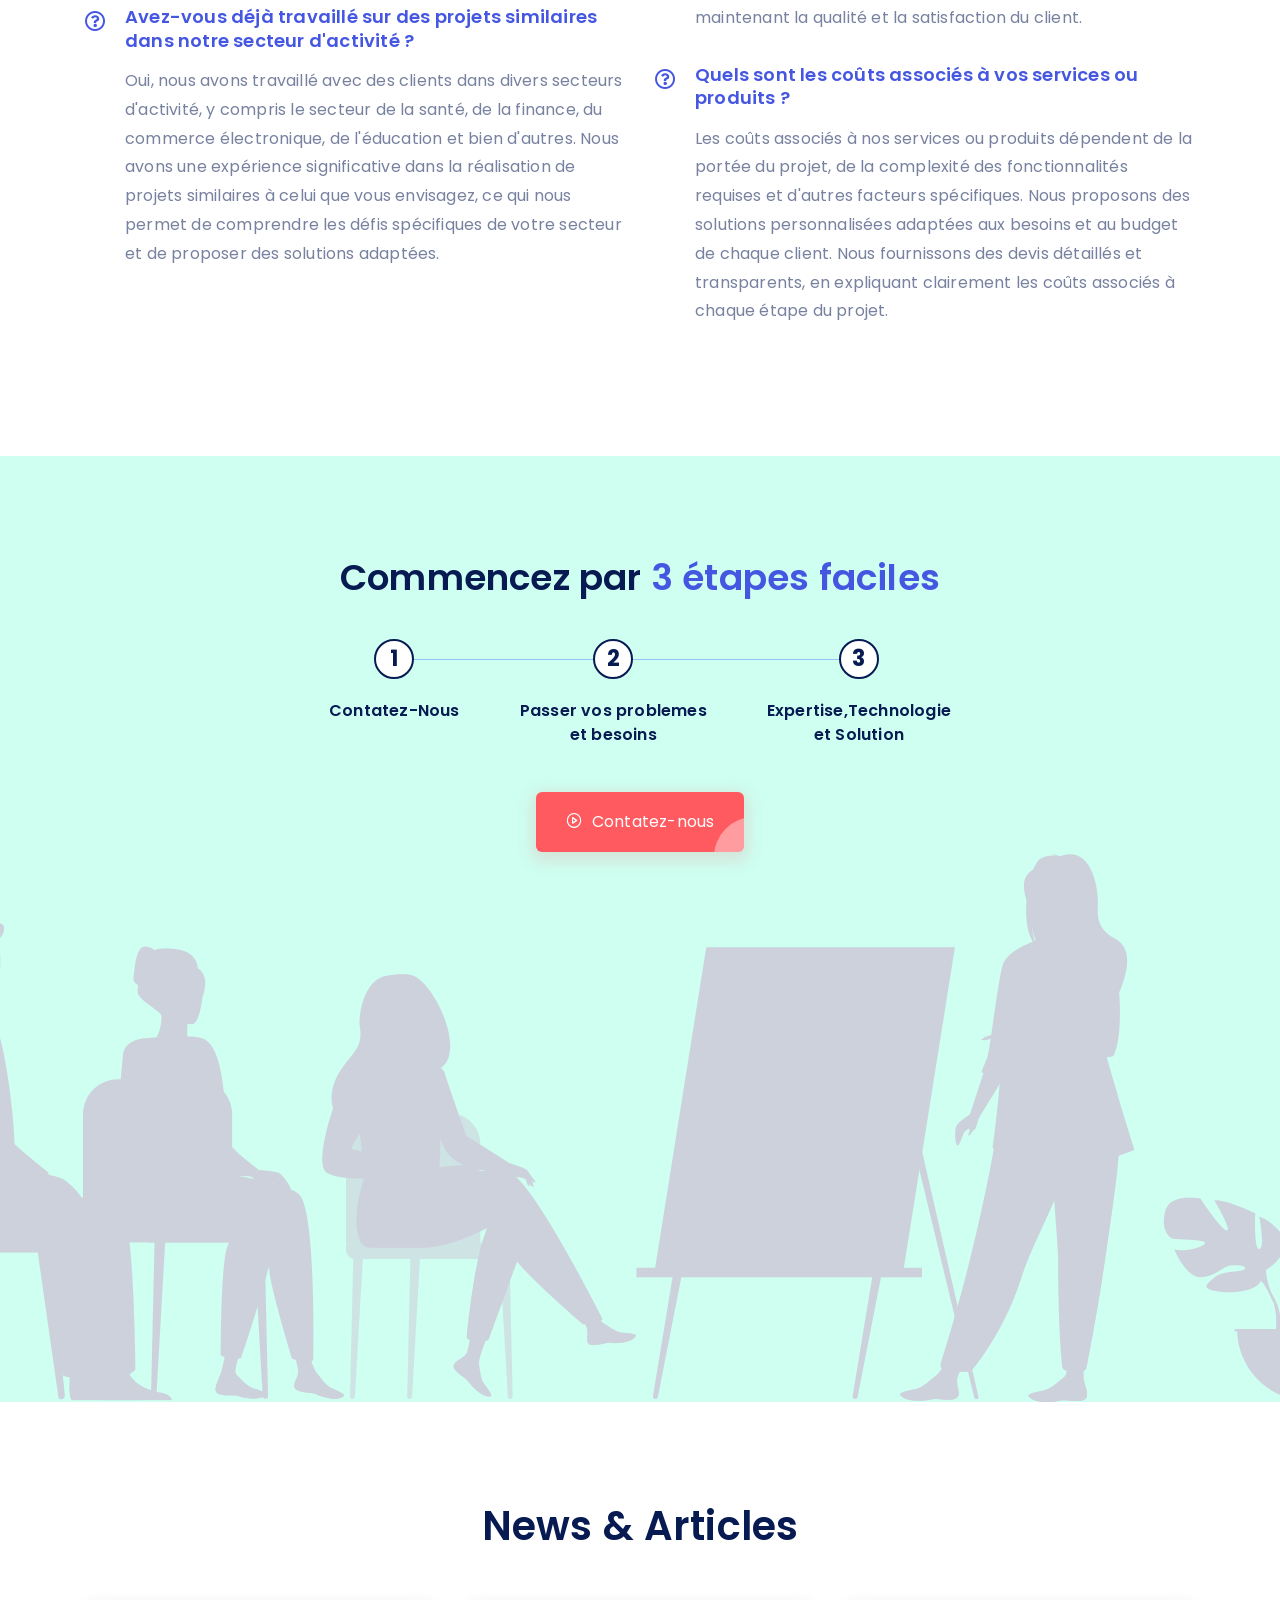
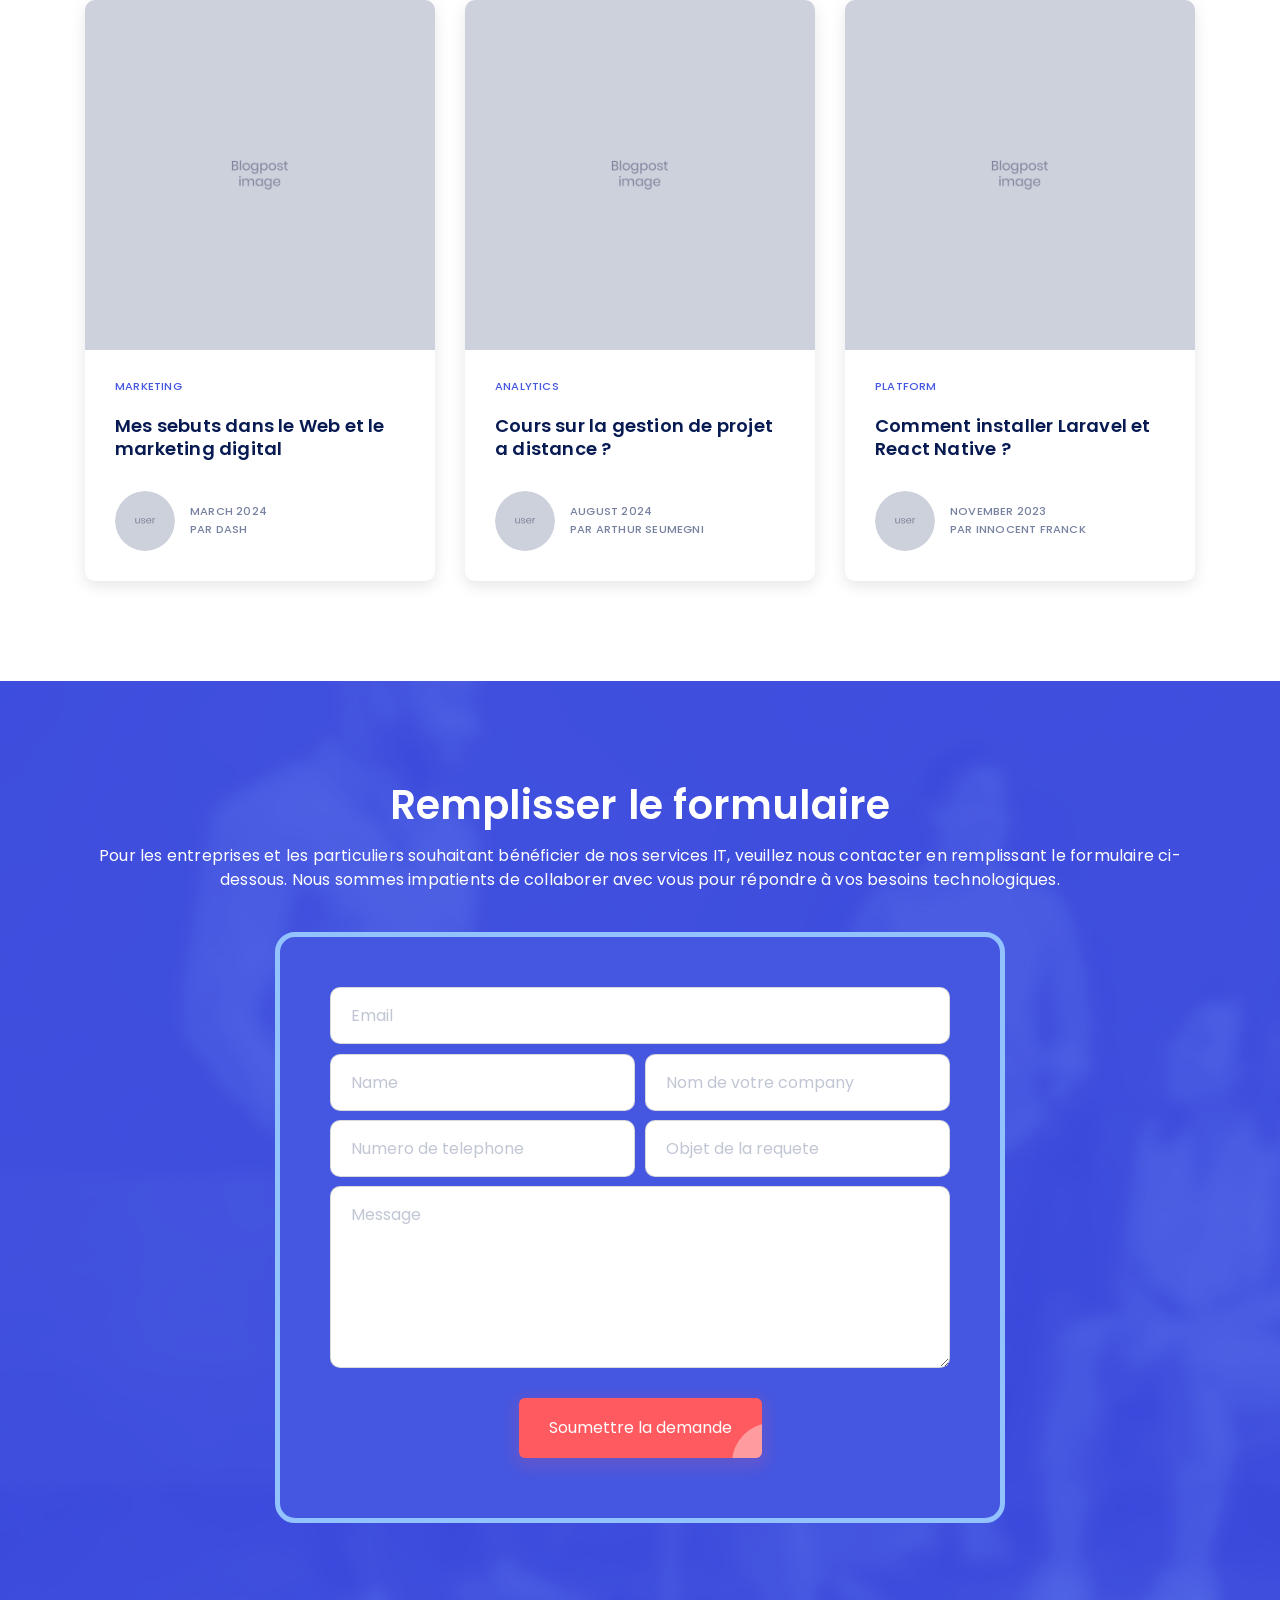
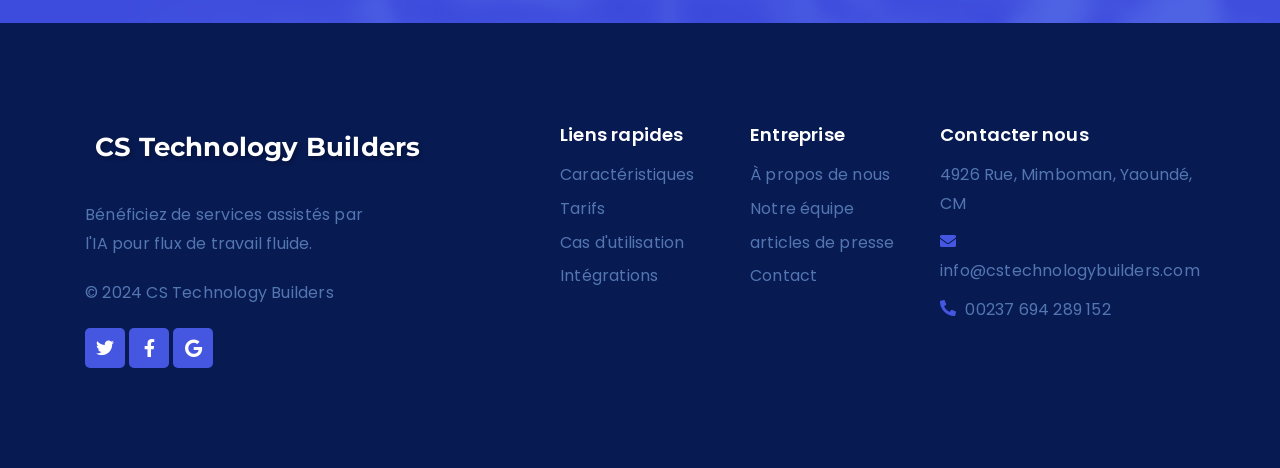
==== commit 106752d3: "commit 2" ====
--- a/index.html
+++ b/index.html
@@ -42,7 +42,7 @@
             <!-- small devices logo --> 
             <style>
                 .testpetit {
-                    font-size: 26px; /* Taille du texte plus grande */
+                    font-size: 20px; /* Taille du texte plus grande */
                     font-weight: bold; /* Texte en gras */
                     color: #000; /* Couleur du texte en noir */
                     font-family: 'Montserrat', sans-serif; /* Police importée de Google Fonts */
@@ -77,7 +77,21 @@
                     <a class="logo-default dtr-scroll-link" href="#home"><img src="assets/images/cs-blanc.jpg" alt="logo" width="173"></a> 
                     
                     <!-- logo on scroll --> 
-                    <a class="logo-alt dtr-scroll-link" href="#home"><p class="dtr-mb-30">CS Technology Builders</p>
+                    <link href="https://fonts.googleapis.com/css2?family=Montserrat:wght@700&display=swap" rel="stylesheet">
+                    <style>
+                        #tera {
+                            font-size: 15px; /* Taille du texte ajustée */
+                            font-weight: bold; /* Texte en gras */
+                            color: #000; /* Couleur du texte en noir */
+                            font-family: 'Montserrat', sans-serif; /* Police importée de Google Fonts */
+                            text-shadow: 2px 2px 4px rgba(0, 0, 0, 0.3); /* Ombre pour donner un effet de relief */
+                            display: inline-block; /* Pour appliquer des styles comme une image */
+                            padding: 10px; /* Ajouter du padding pour donner plus d'espace autour du texte */
+                            border-radius: 5px; /* Coins arrondis pour l'effet image */
+                            white-space: nowrap; /* Empêcher les sauts de ligne */
+                        }
+                    </style>
+                    <a class="logo-alt dtr-scroll-link" href="#home"><p class="dtr-mb-35" id="tera">CS Technology Builders</p>
                         <!--<img src="assets/images/cs-blanc.jpg" alt="logo" width="173">--></a> 
                     <!-- logo on scroll ends --> 
                     <style>
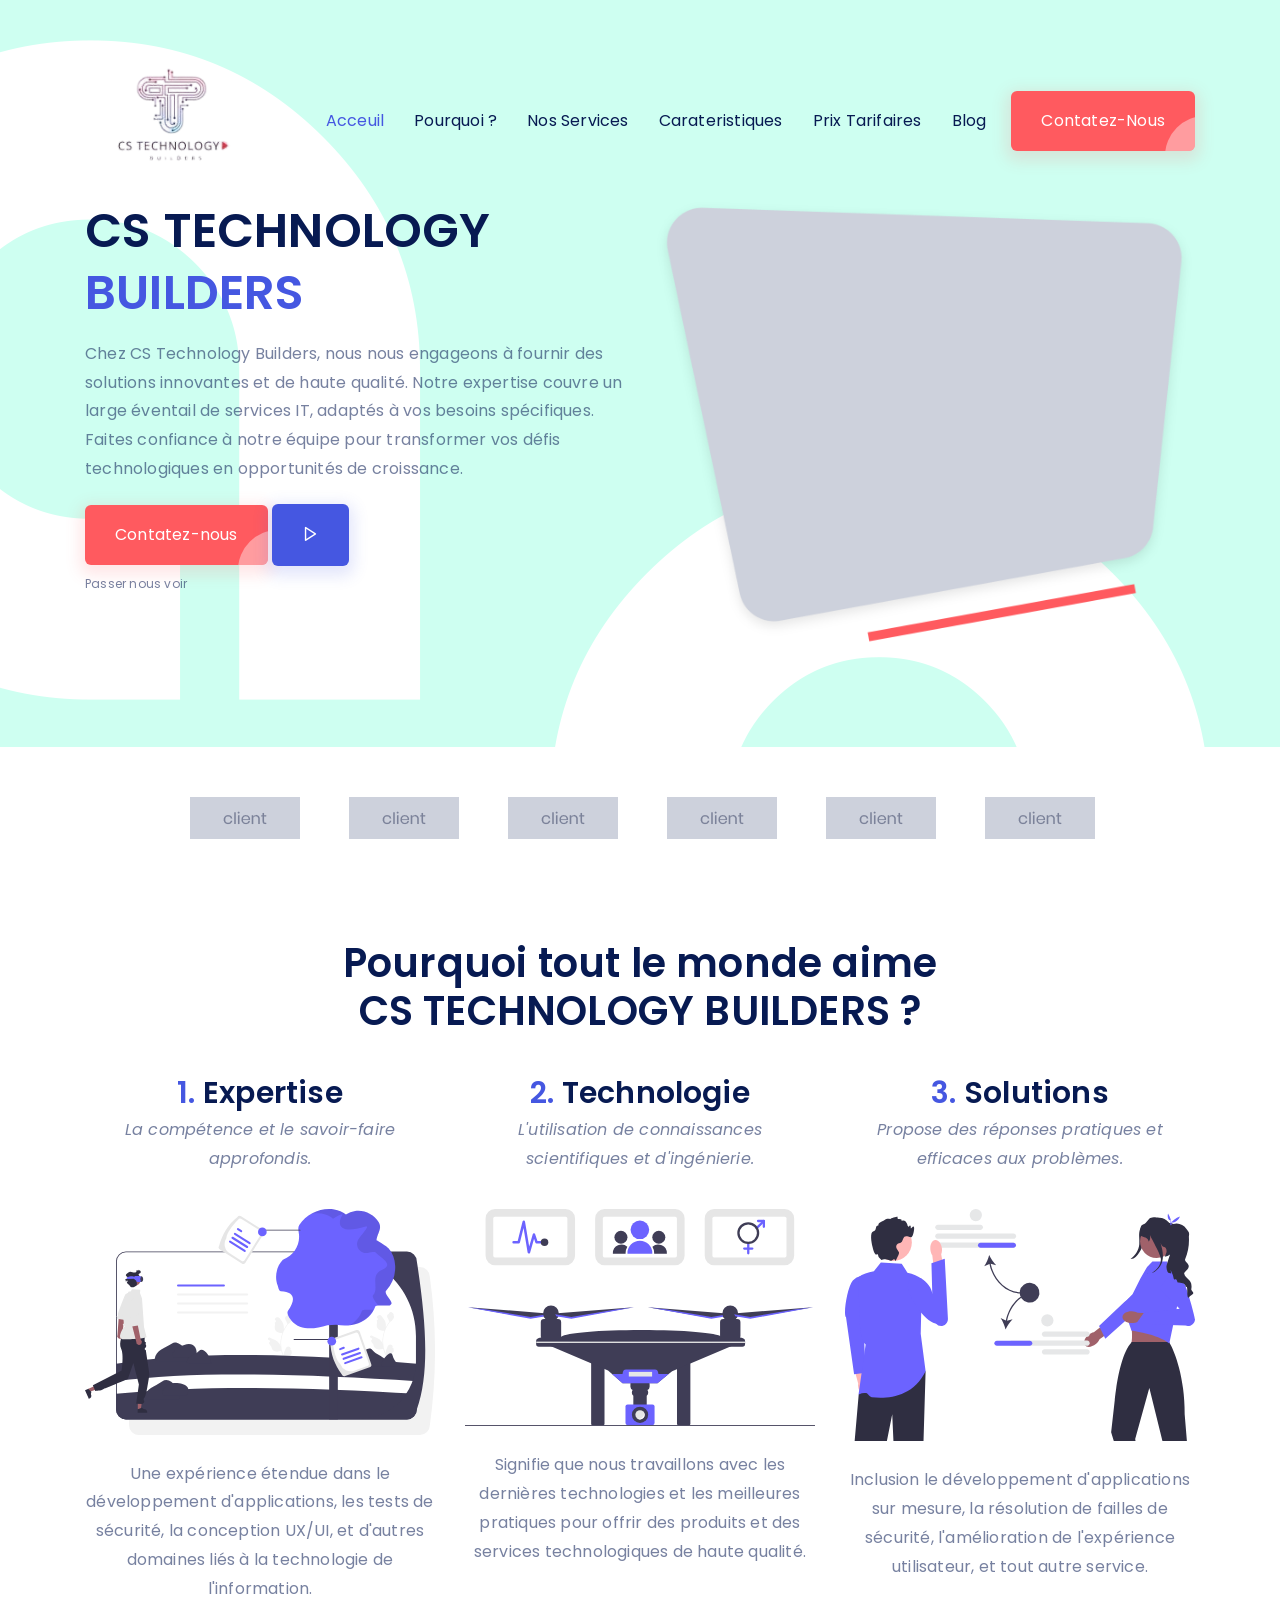
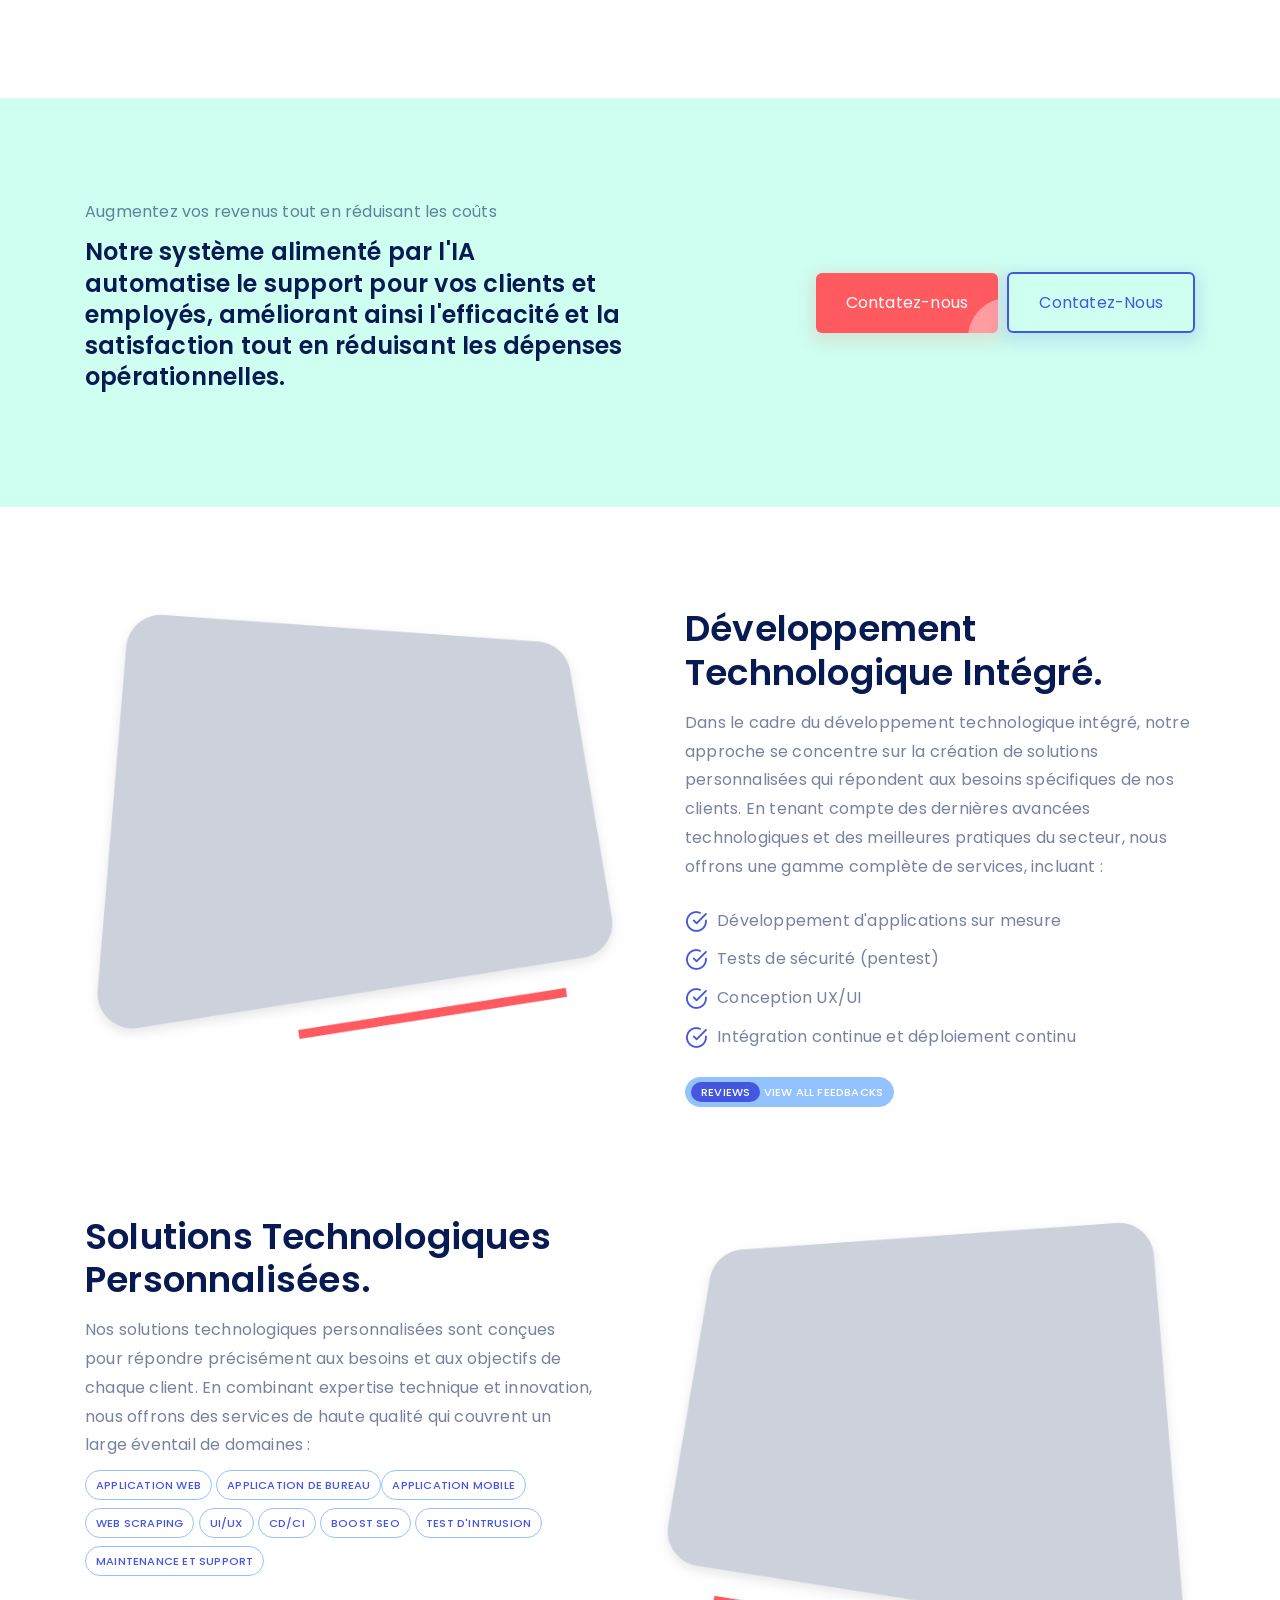
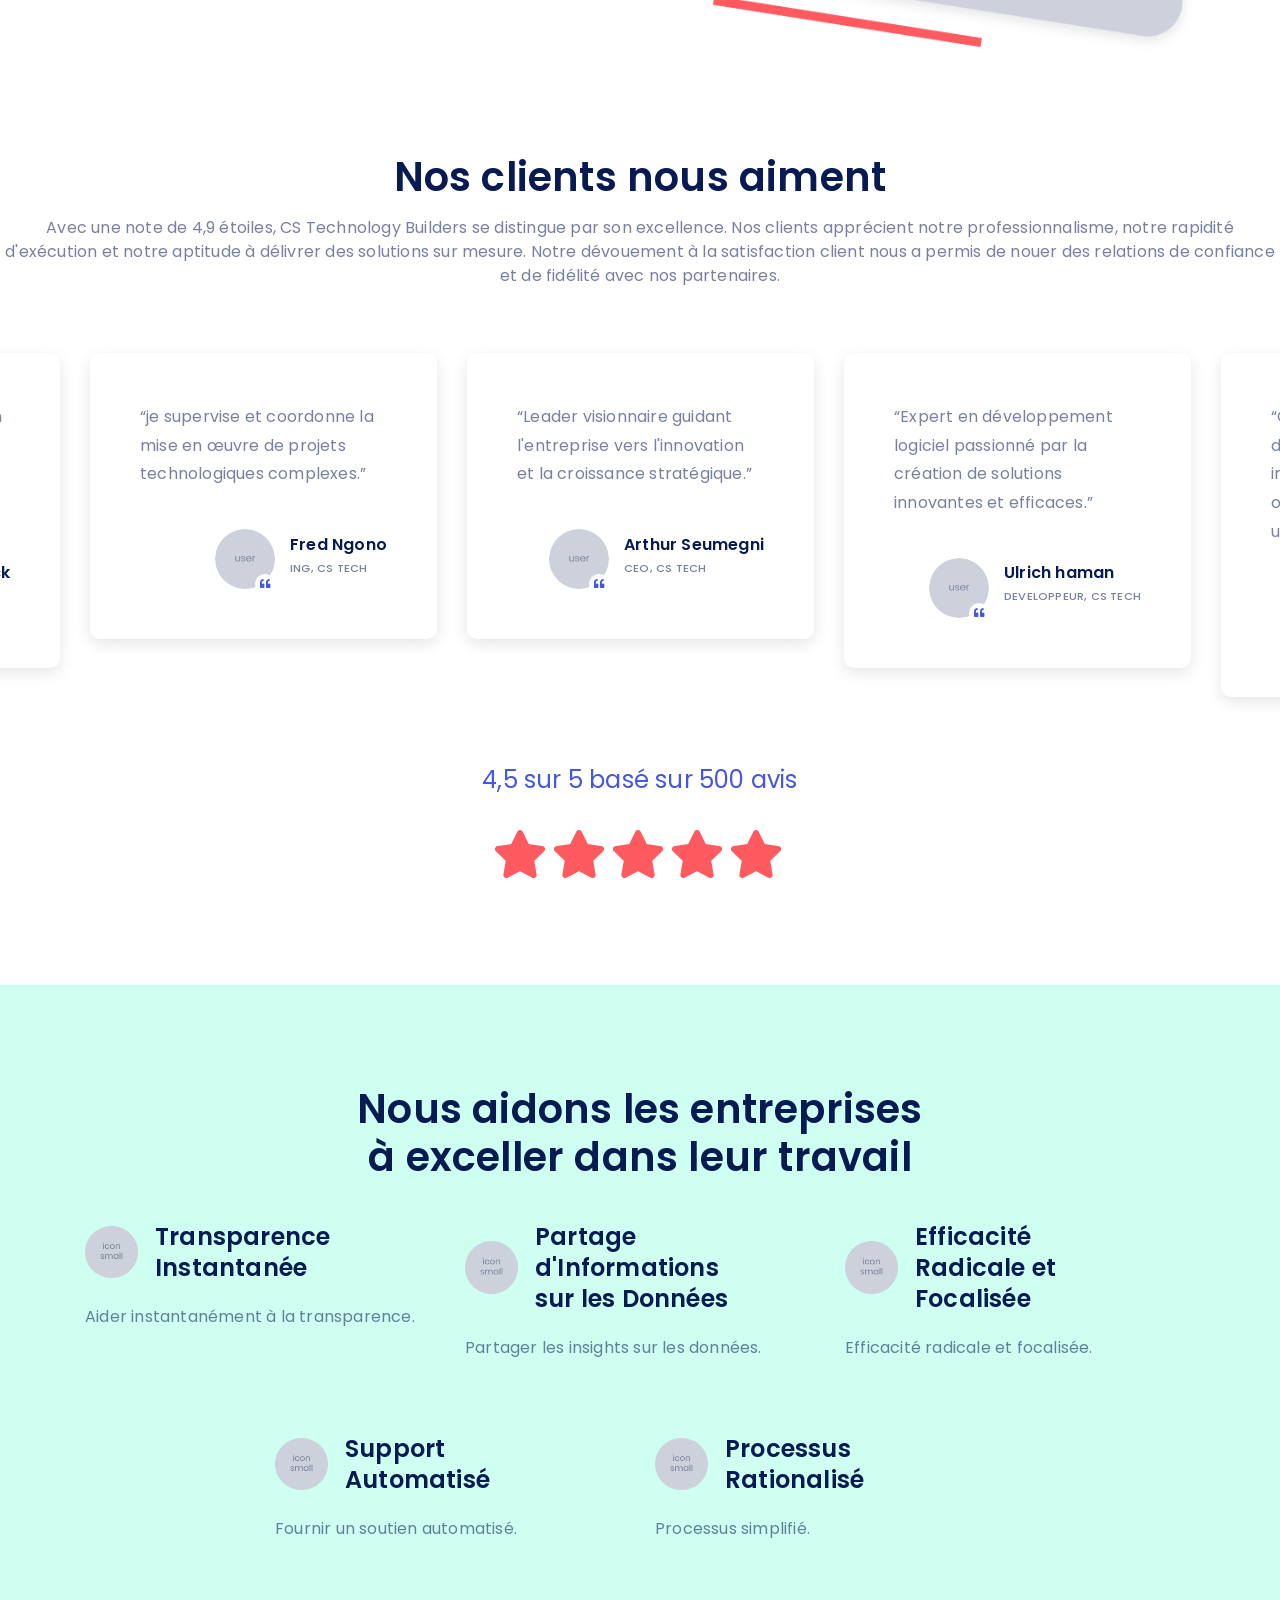
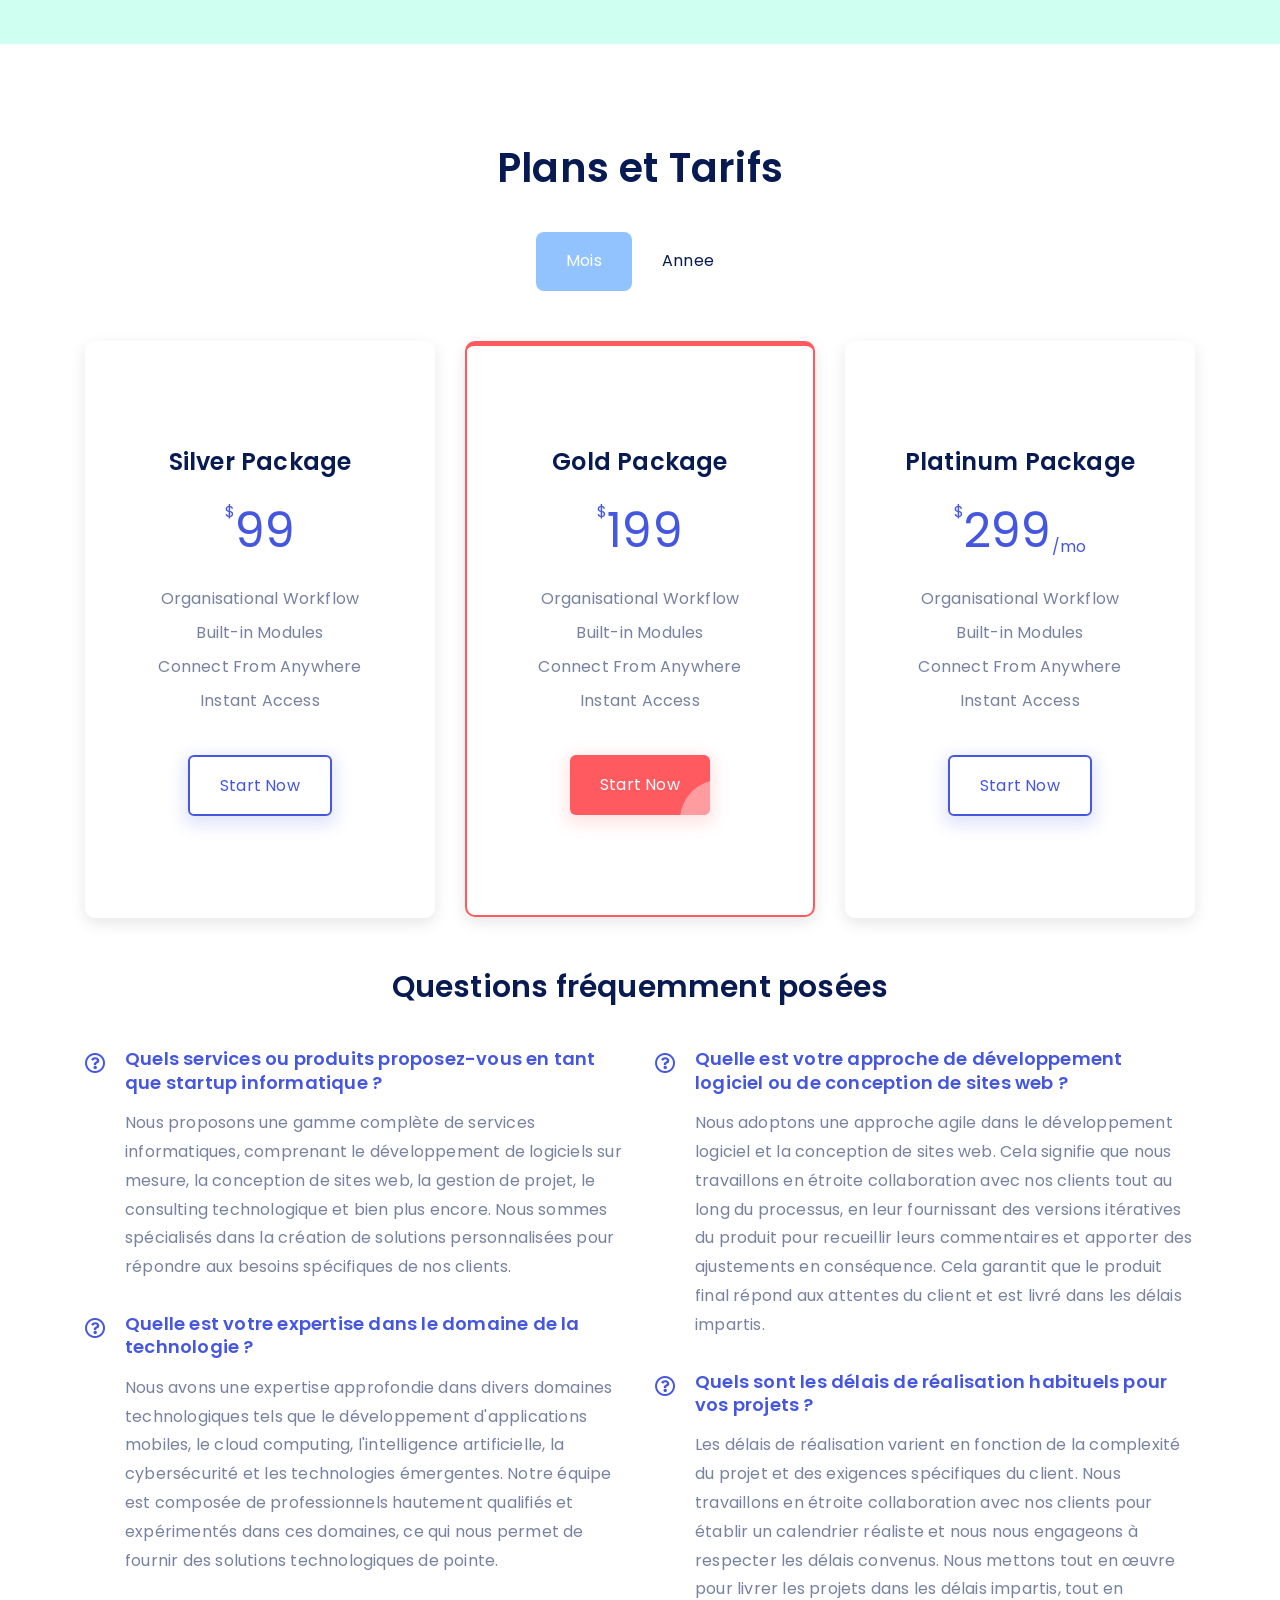
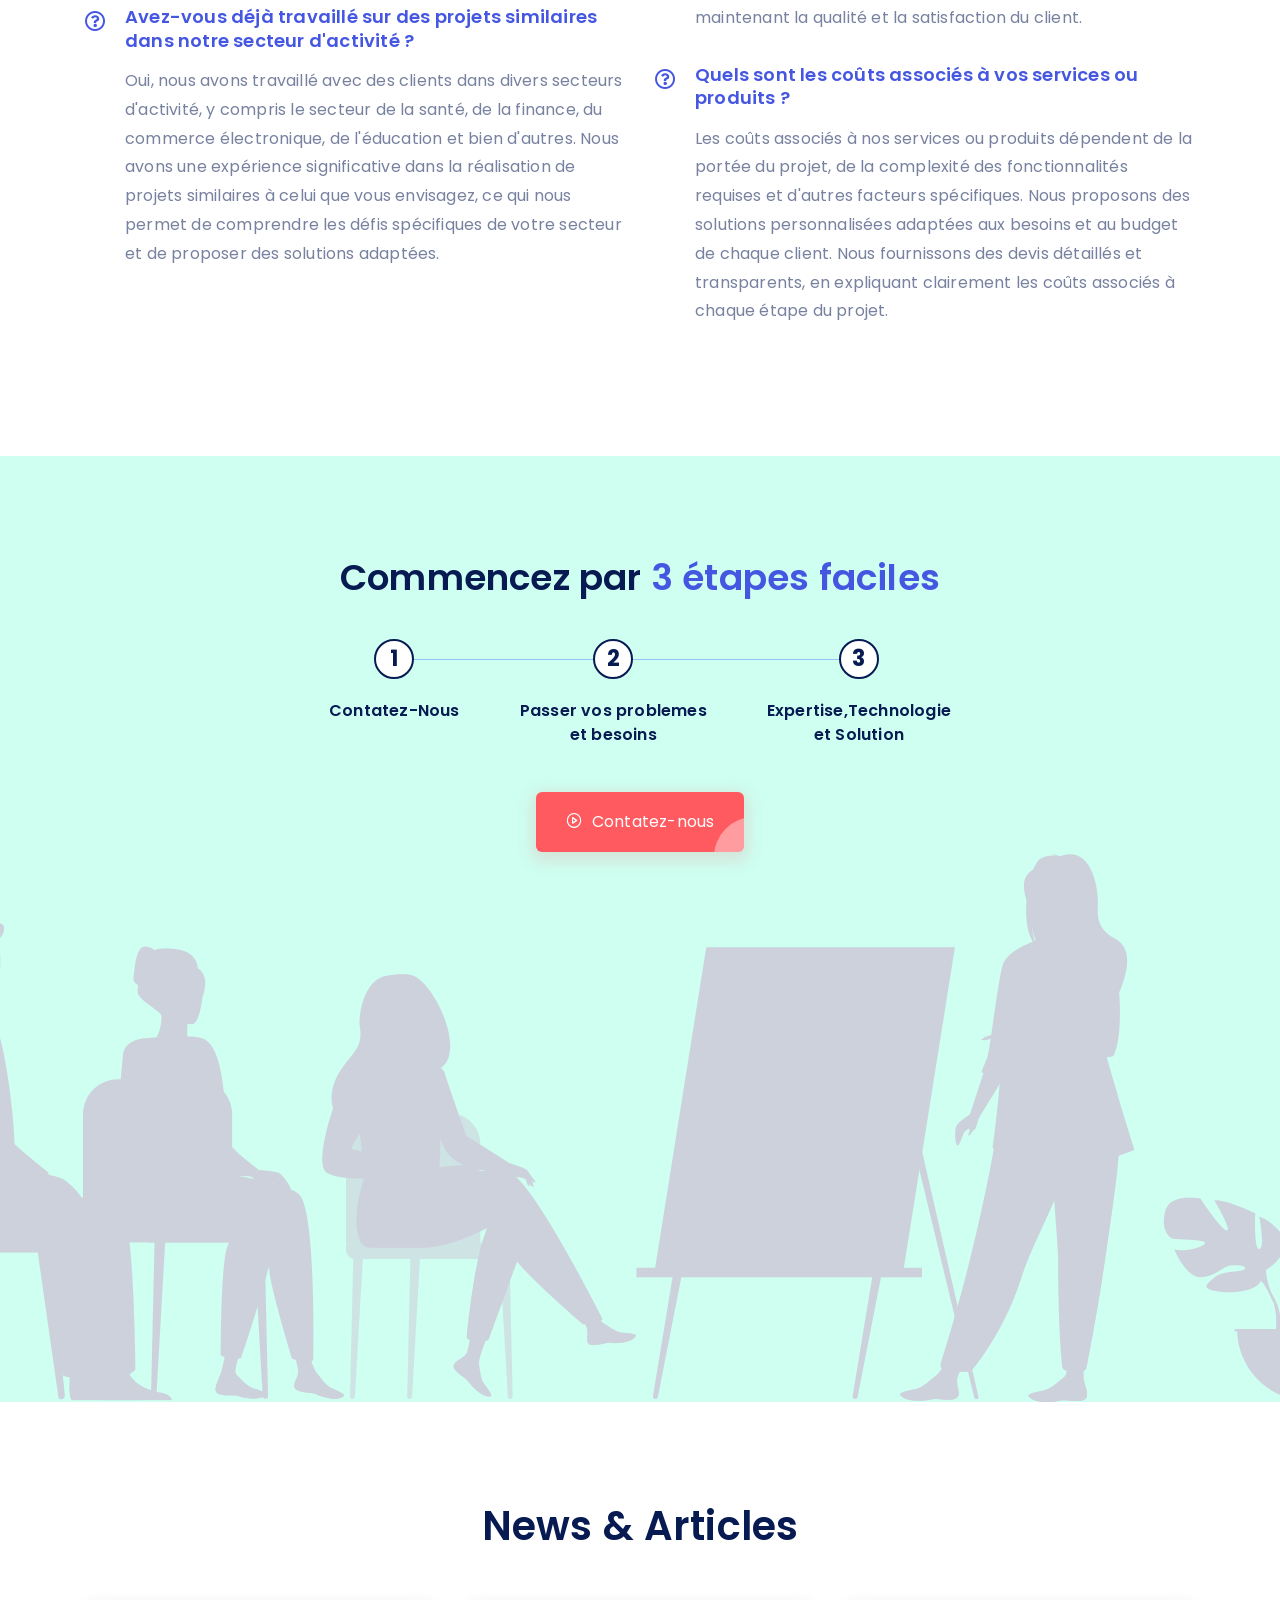
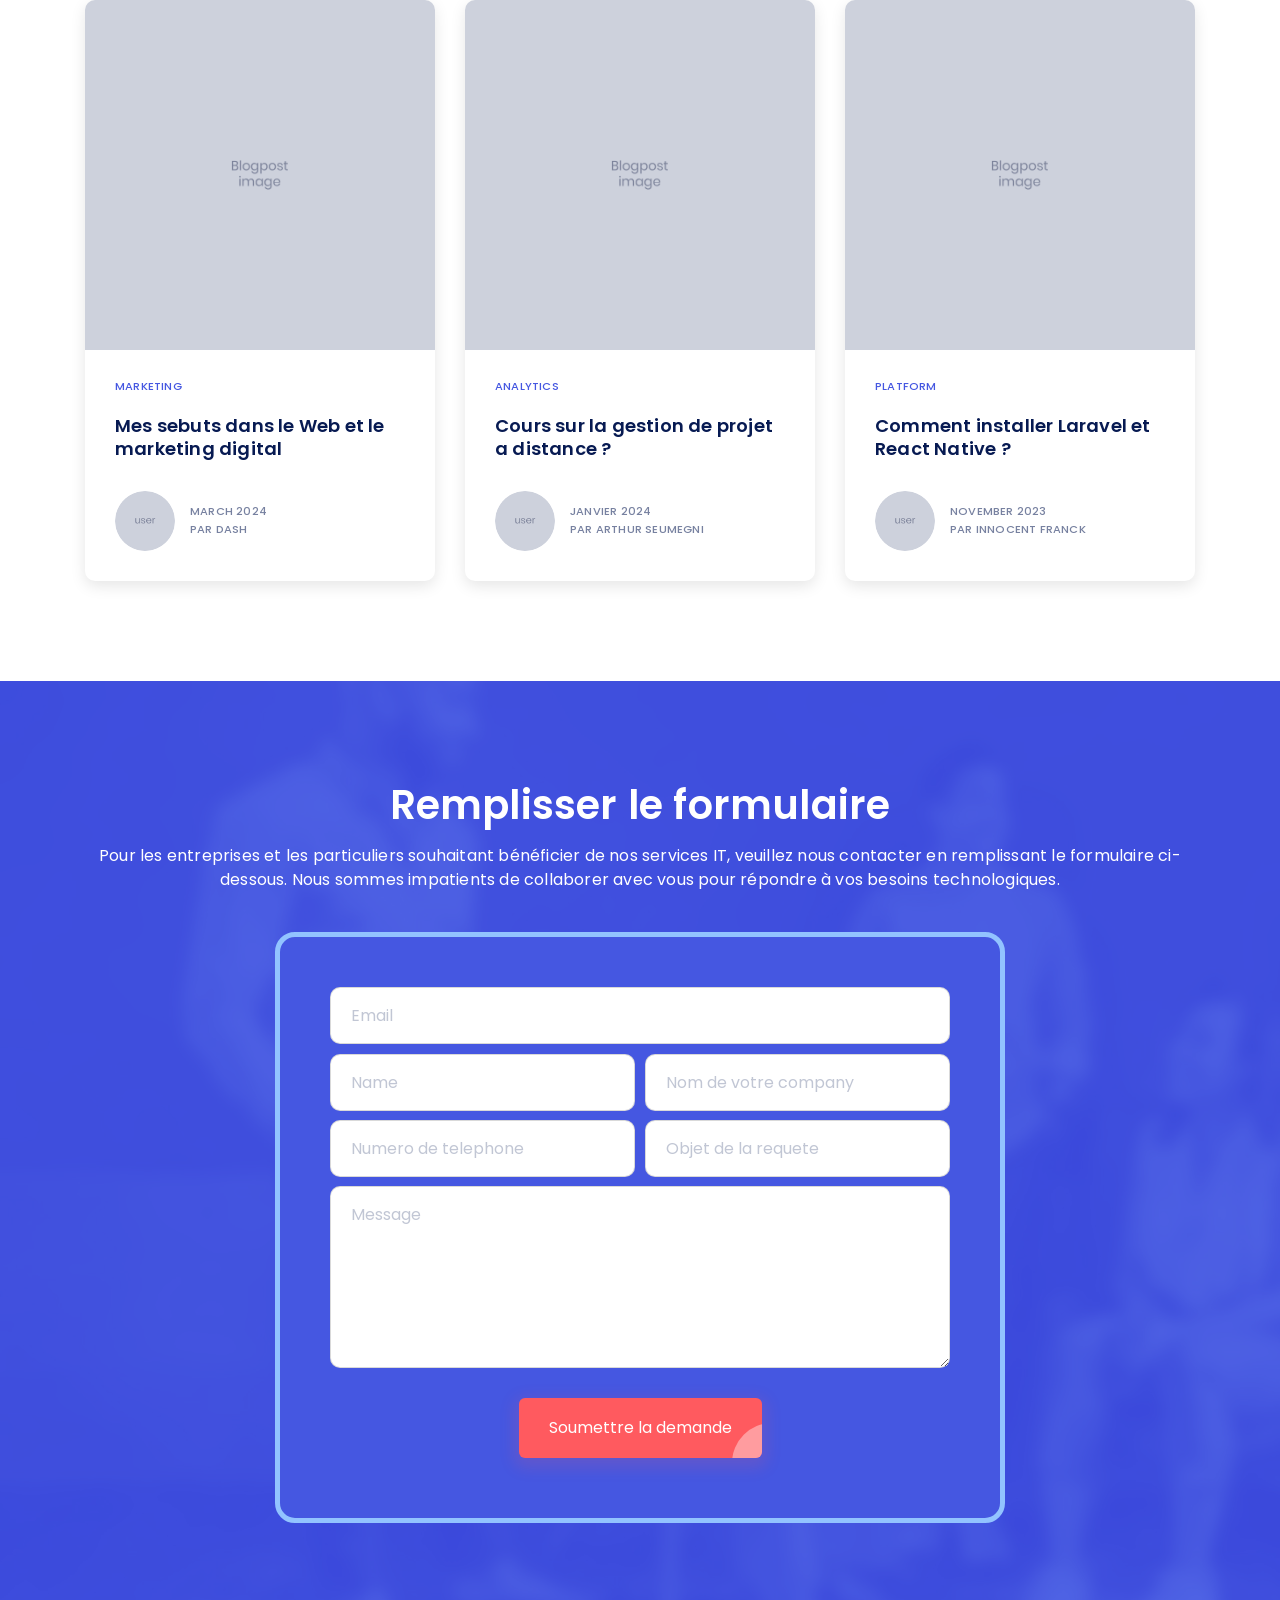
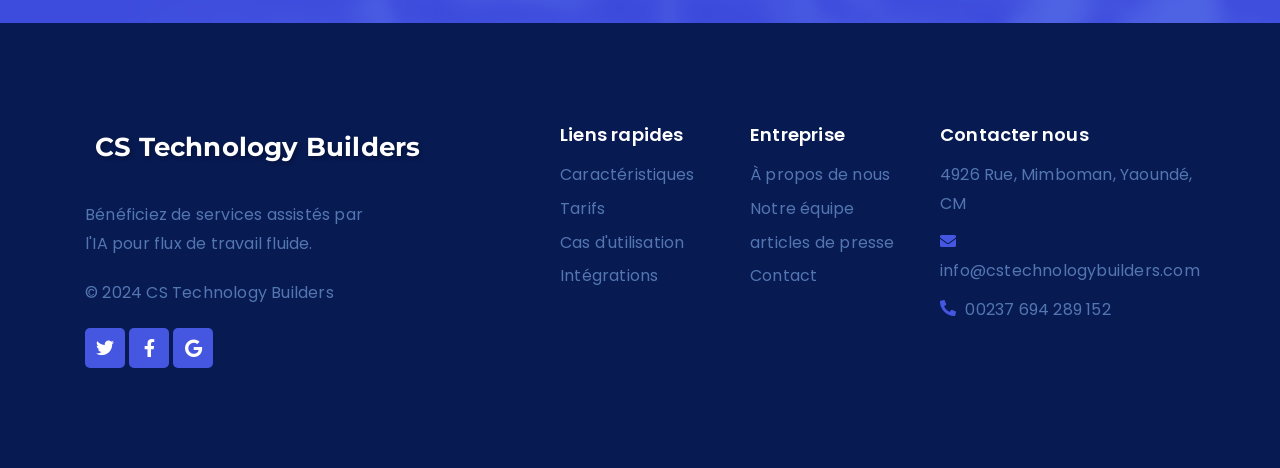
==== commit 3cc295c8: "commit 3" ====
--- a/index.html
+++ b/index.html
@@ -864,7 +864,7 @@
                                 <!-- post meta -->
                                 <div class="dtr-post-meta">
                                     <div class="dtr-meta-user"> <img src="assets/images/user-5.jpg" alt="image"> </div>
-                                    <div class="dtr-meta-info"> <span>August 2024</span> <span>Par Arthur Seumegni</span> </div>
+                                    <div class="dtr-meta-info"> <span>Janvier 2024</span> <span>Par Arthur Seumegni</span> </div>
                                 </div>
                                 <!-- post meta ends --> 
                                 
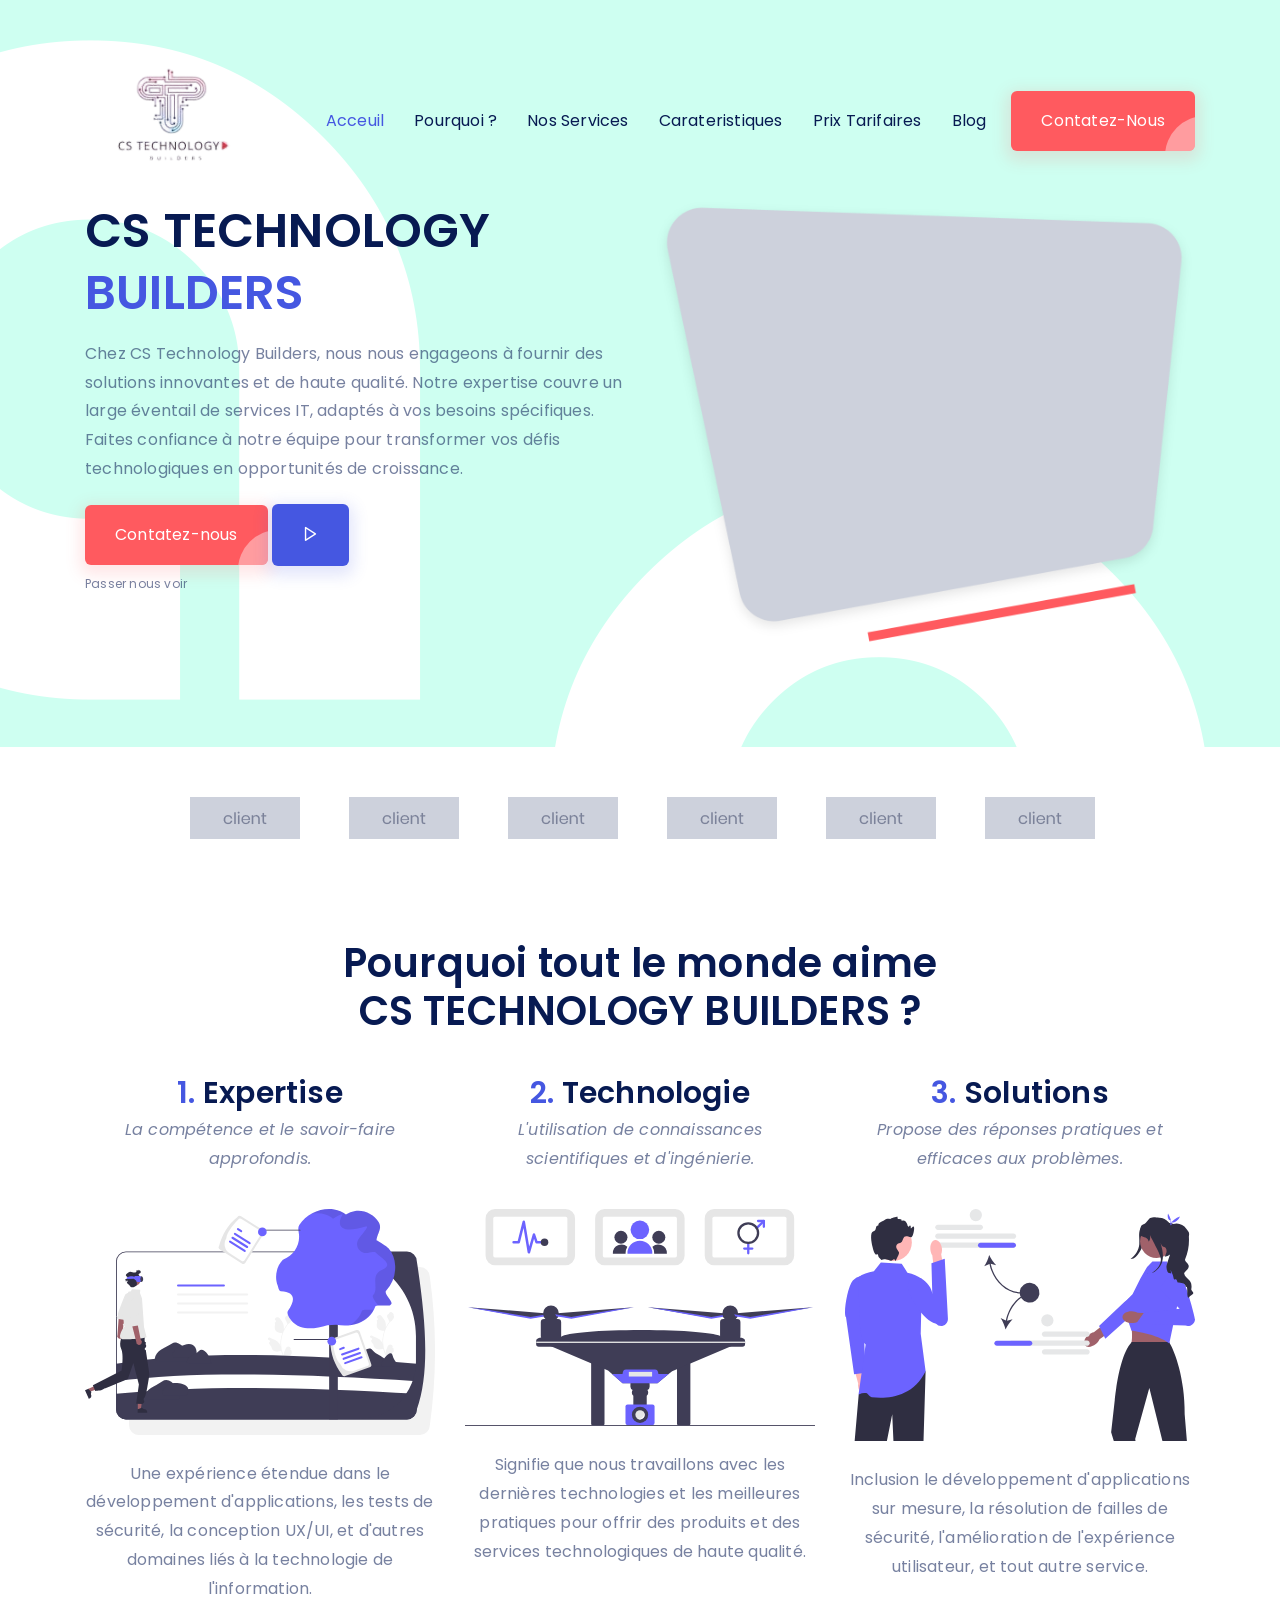
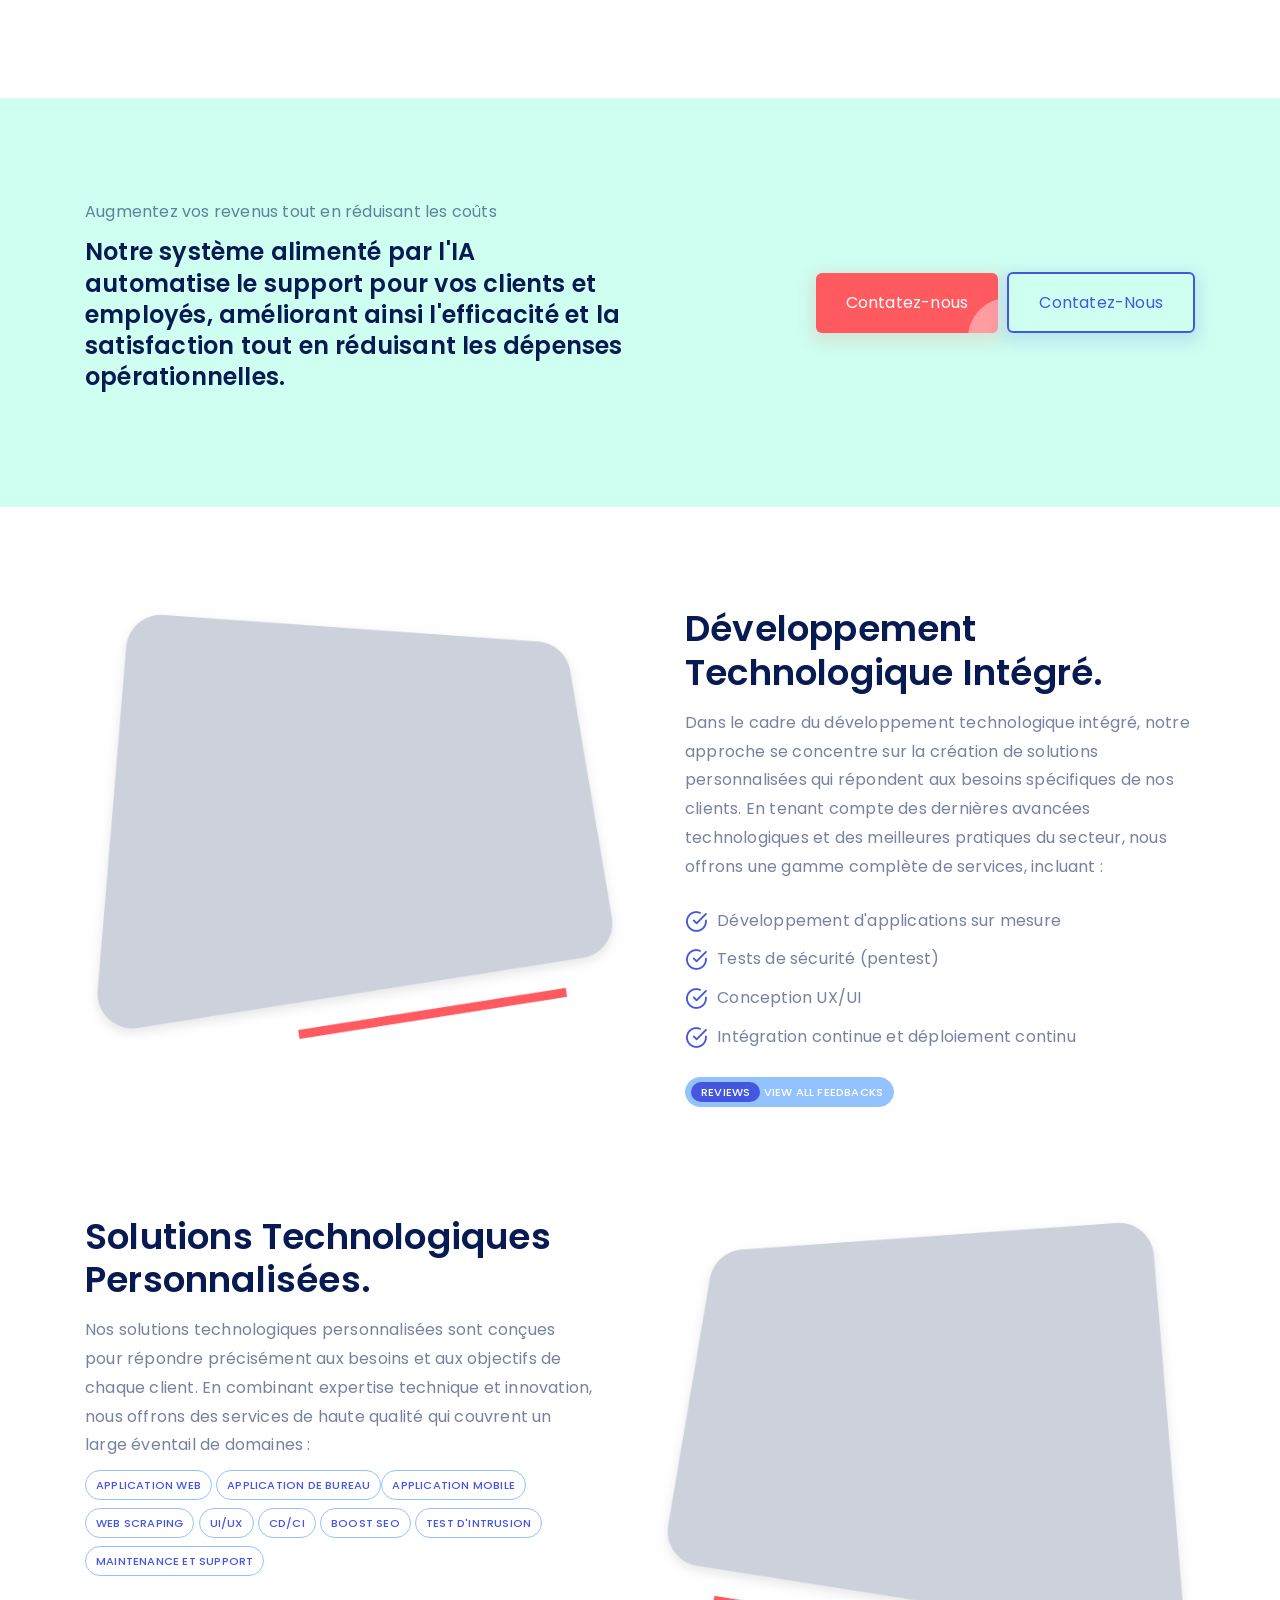
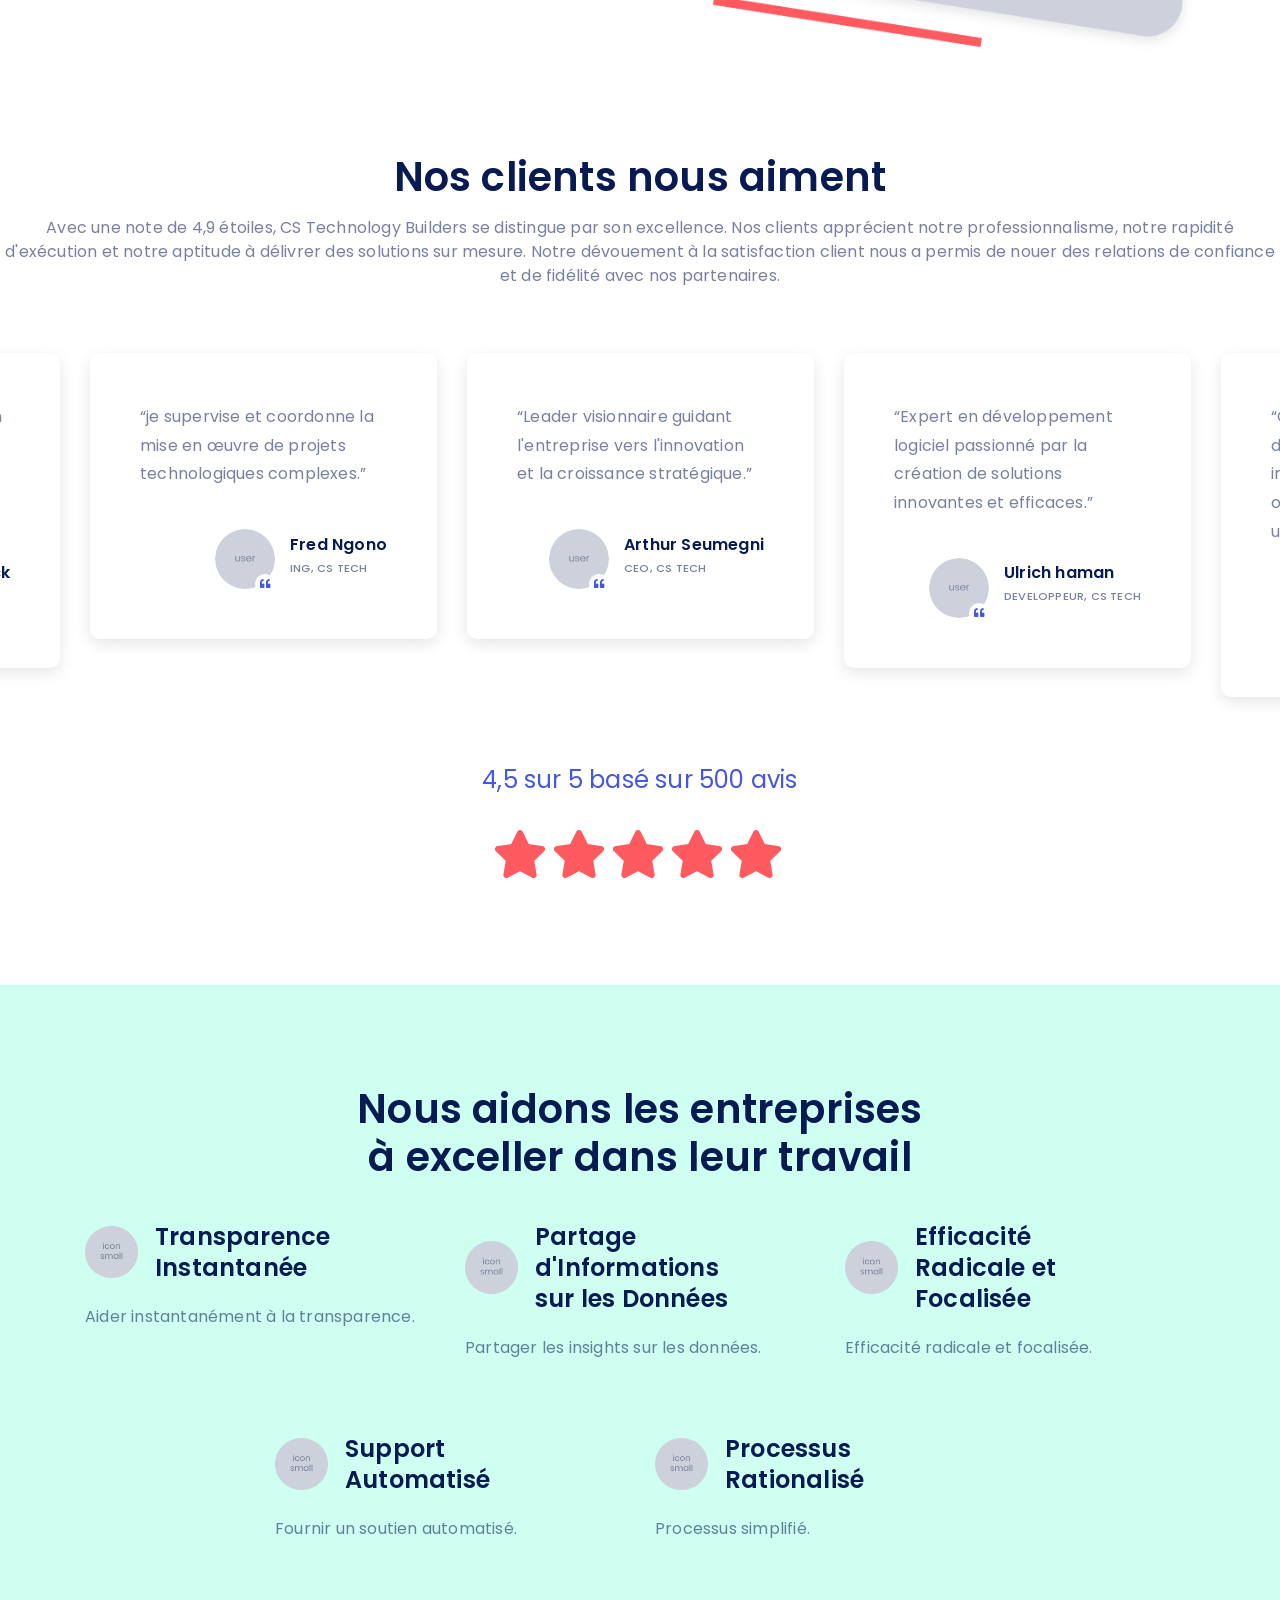
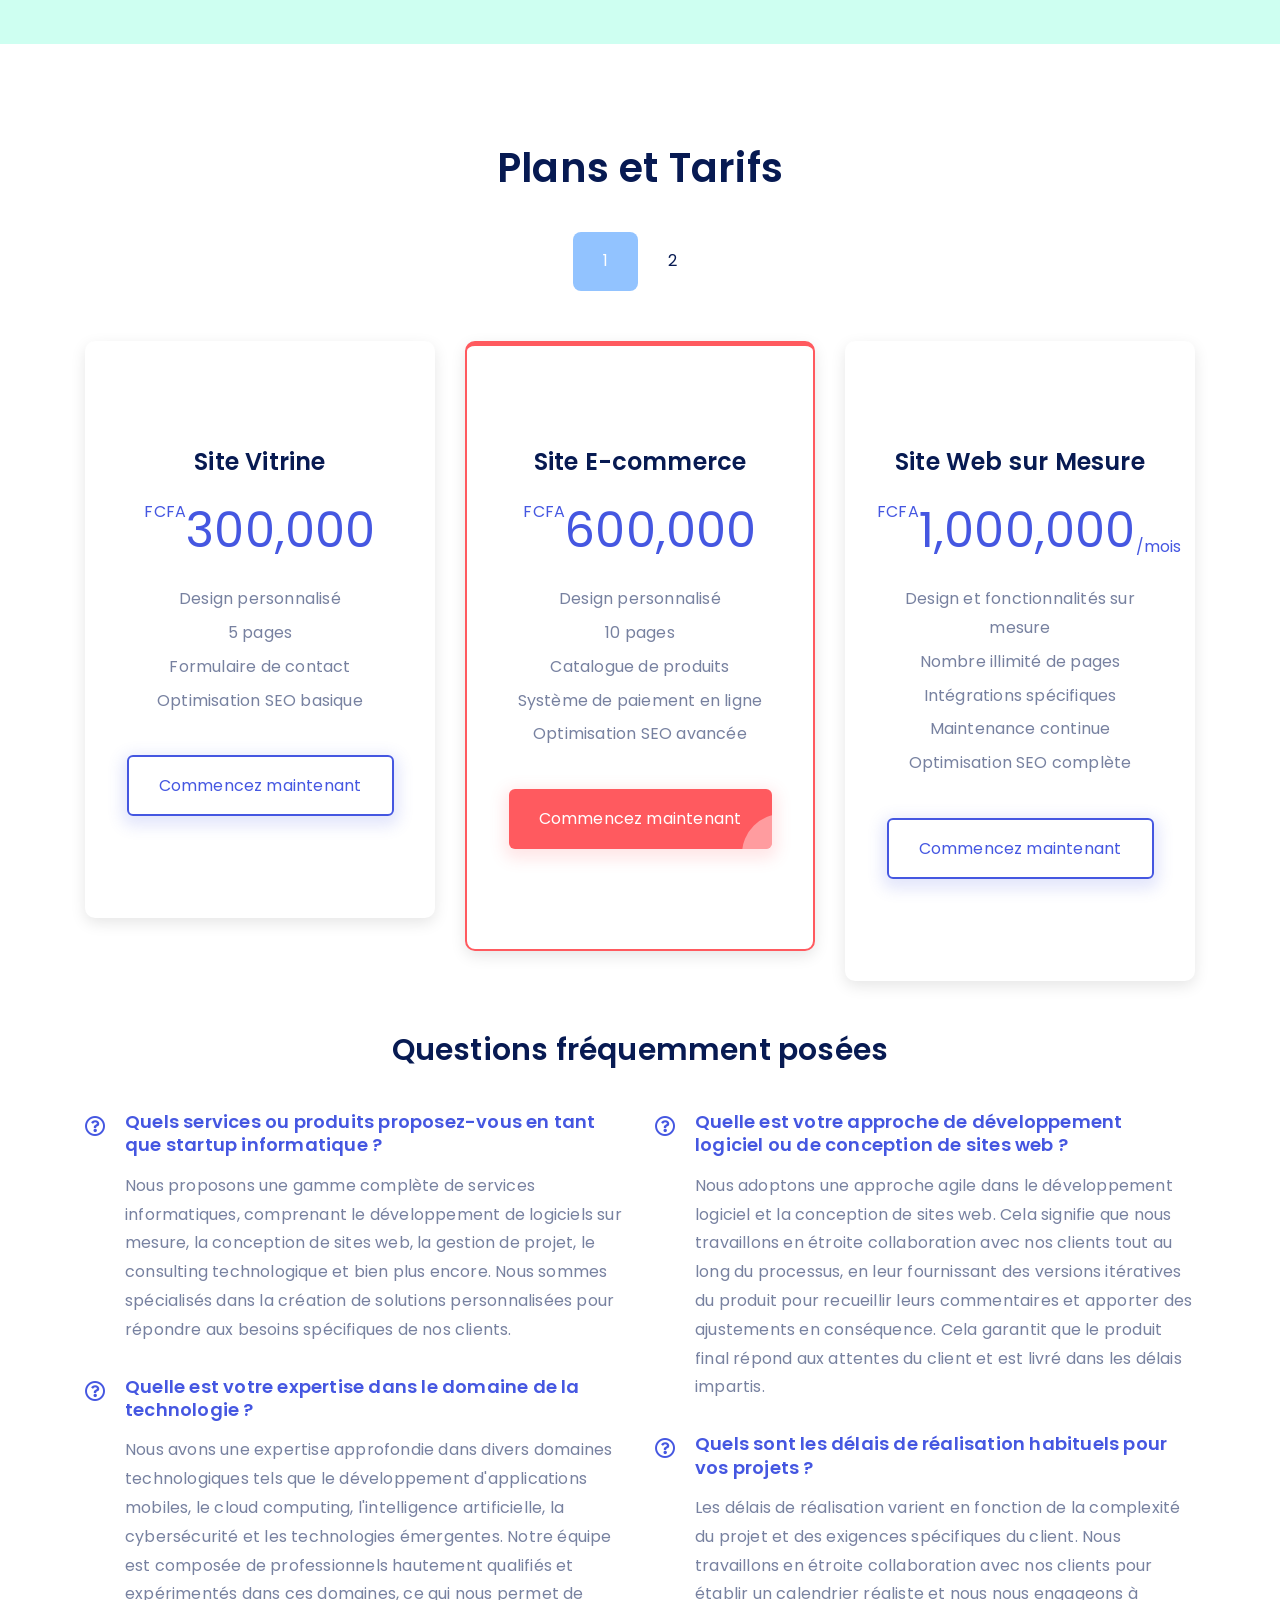
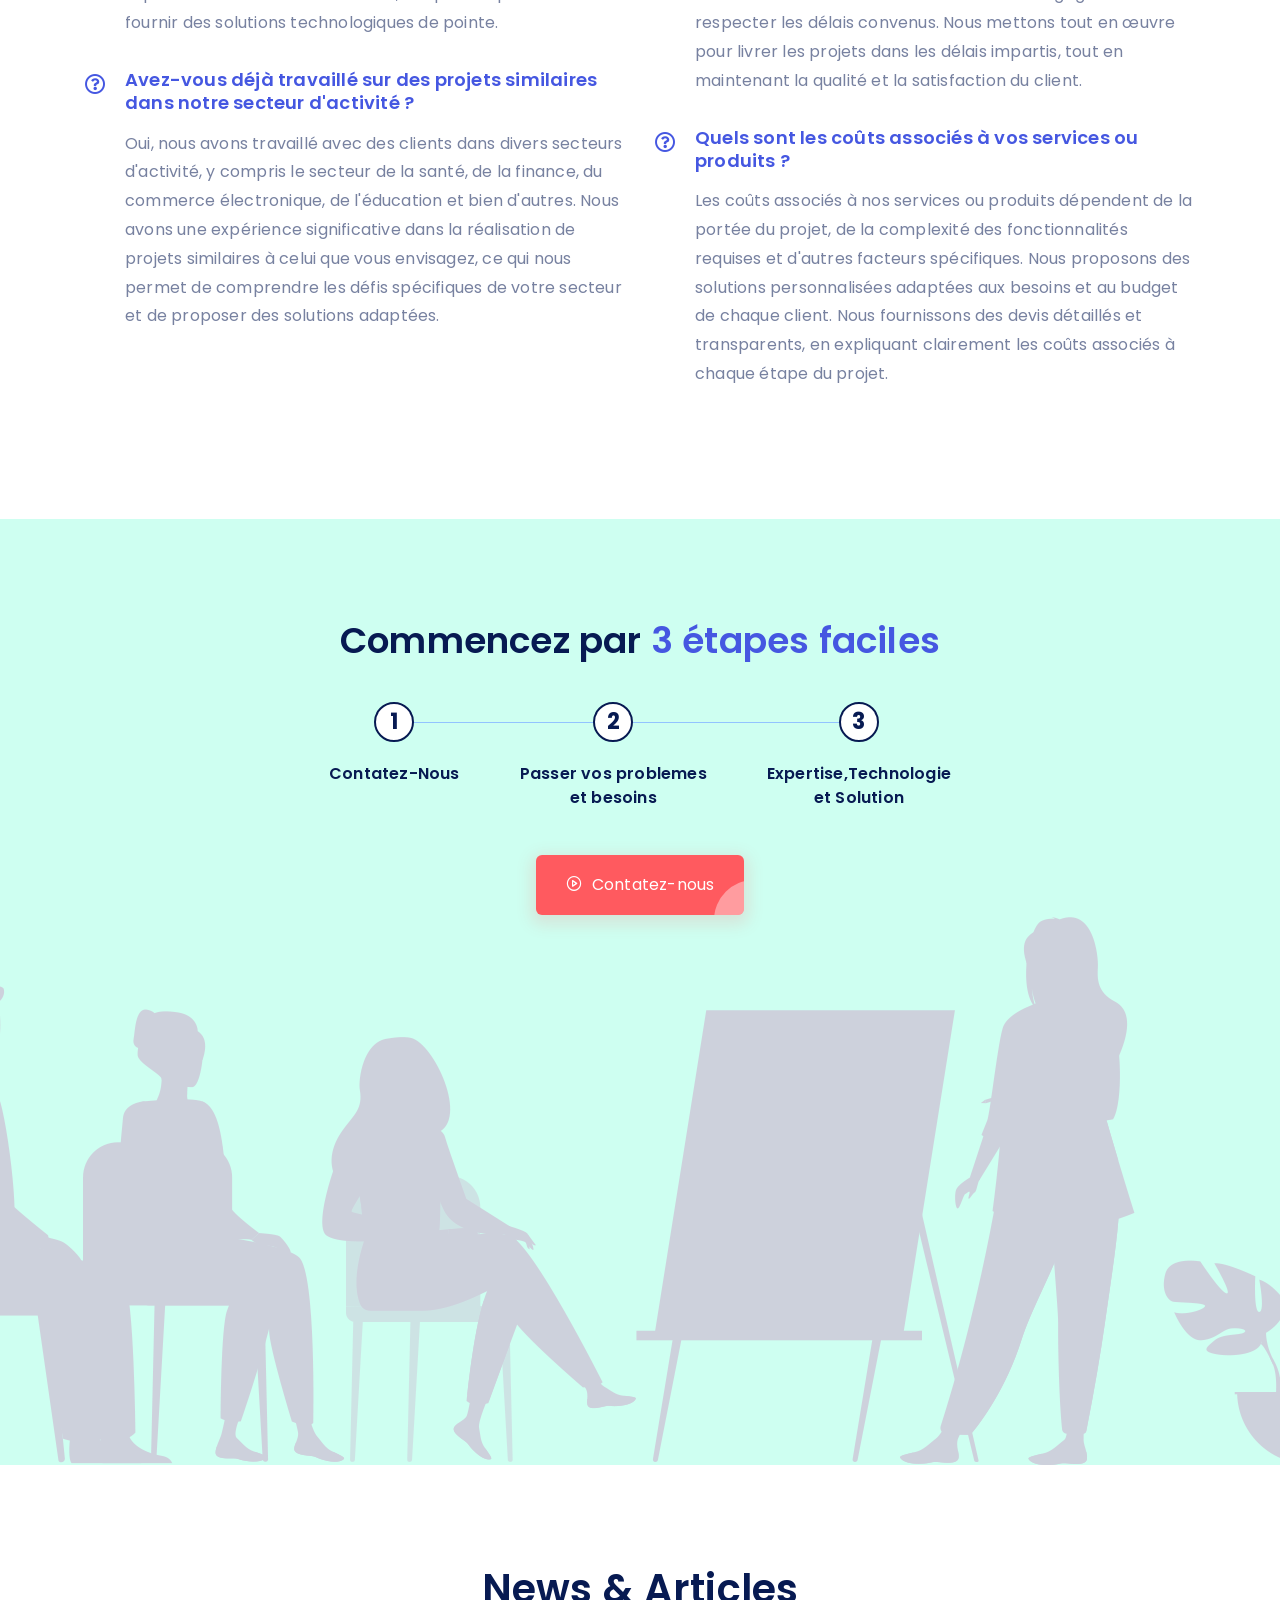
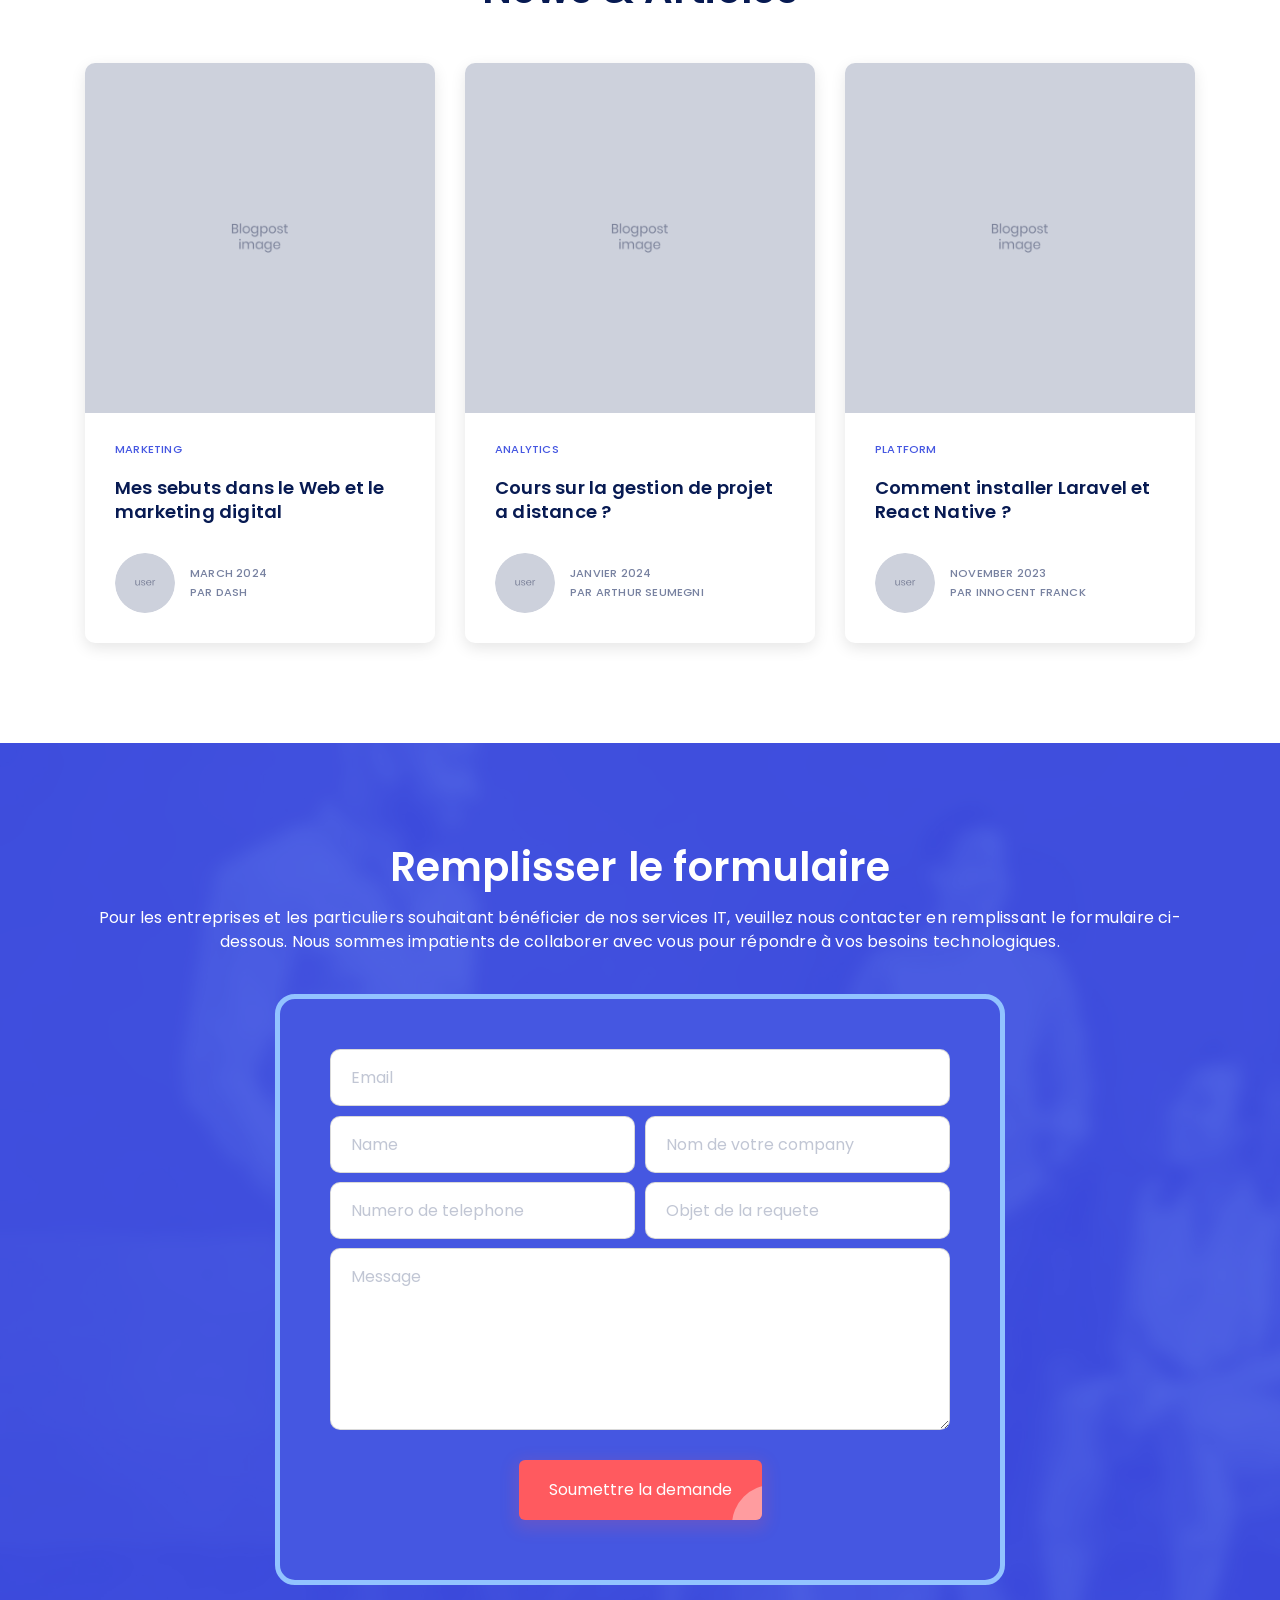
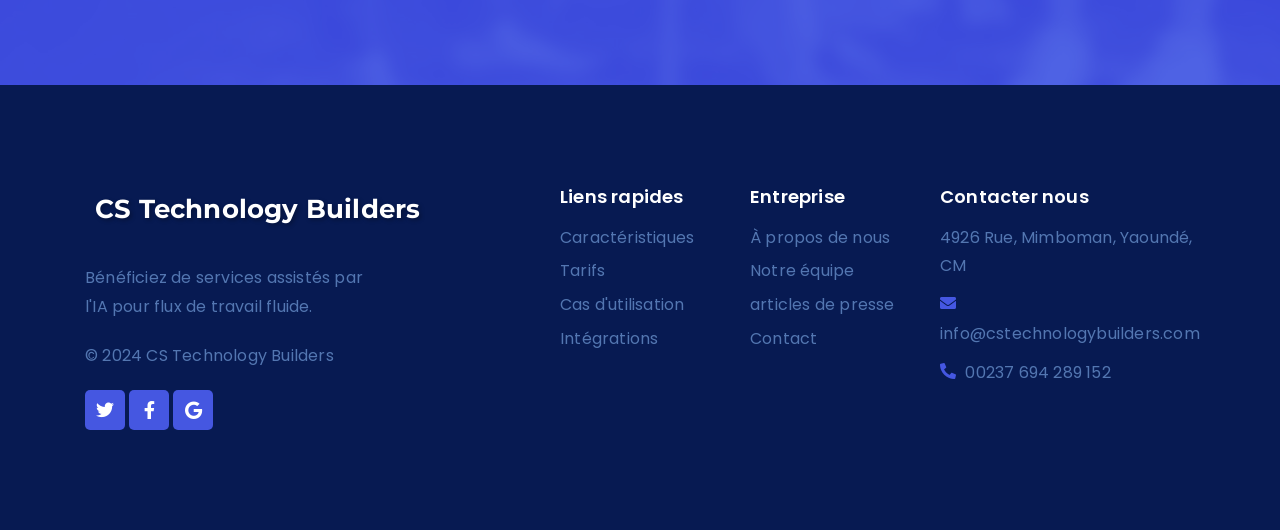
==== commit a21bbdc2: "commit 4" ====
--- a/index.html
+++ b/index.html
@@ -547,11 +547,11 @@
                         <div class="nav nav-pills justify-content-center" role="tablist"> 
                             
                             <!-- tab 1 link starts --> 
-                            <a class="nav-link active" id="pricing-tab-1-tab" data-toggle="pill" href="#pricing-tab-1" role="tab" aria-controls="pricing-tab-1" aria-selected="true"> Mois </a> 
+                            <a class="nav-link active" id="pricing-tab-1-tab" data-toggle="pill" href="#pricing-tab-1" role="tab" aria-controls="pricing-tab-1" aria-selected="true"> 1 </a> 
                             <!-- tab 1 link ends --> 
                             
                             <!-- tab 2 link starts --> 
-                            <a class="nav-link" id="pricing-tab-2-tab" data-toggle="pill" href="#pricing-tab-2" role="tab" aria-controls="pricing-tab-2" aria-selected="false"> Annee </a> 
+                            <a class="nav-link" id="pricing-tab-2-tab" data-toggle="pill" href="#pricing-tab-2" role="tab" aria-controls="pricing-tab-2" aria-selected="false"> 2 </a> 
                             <!-- tab 2 link ends --> 
                             
                         </div>
@@ -561,145 +561,156 @@
                     <!-- tab content starts -->
                     <div class="col-12">
                         <div class="tab-content" id="v-pills-tabContent"> 
-                            
+                    
                             <!--== tab 1 content starts ==-->
                             <div class="tab-pane fade show active" id="pricing-tab-1" role="tabpanel" aria-labelledby="pricing-tab-1-tab"> 
-                                
+                    
                                 <!-- row starts -->
                                 <div class="row"> 
-                                    
+                    
                                     <!-- column 1 starts -->
                                     <div class="col-12 col-md-4"> 
-                                        
+                    
                                         <!-- pricing 1 starts -->
                                         <div class="dtr-pricing bg-white dtr-shadow">
-                                            <h4 class="dtr-pricing-heading">Silver Package</h4>
-                                            <p class="dtr-price color-blue"><sup>$</sup>99</p>
+                                            <h4 class="dtr-pricing-heading">Site Vitrine</h4>
+                                            <p class="dtr-price color-blue"><sup>FCFA</sup>300,000</p>
                                             <ul class="dtr-list-pricing">
-                                                <li>Organisational Workflow</li>
-                                                <li>Built-in Modules</li>
-                                                <li>Connect From Anywhere</li>
-                                                <li>Instant Access</li>
+                                                <li>Design personnalisé</li>
+                                                <li>5 pages</li>
+                                                <li>Formulaire de contact</li>
+                                                <li>Optimisation SEO basique</li>
                                             </ul>
-                                            <a href="#" class="dtr-btn-flat btn-flat-blue dtr-mt-30">Start Now</a> </div>
+                                            <a href="#" class="dtr-btn-flat btn-flat-blue dtr-mt-30">Commencez maintenant</a> 
+                                        </div>
                                         <!-- pricing 1 ends --> 
-                                        
+                    
                                     </div>
                                     <!-- column 1 ends --> 
-                                    
+                    
                                     <!-- column 2 starts -->
                                     <div class="col-12 col-md-4"> 
-                                        
+                    
                                         <!-- pricing 2 starts -->
                                         <div class="dtr-pricing dtr-shadow bg-white dtr-pricing-focused">
-                                            <h4 class="dtr-pricing-heading">Gold Package</h4>
-                                            <p class="dtr-price color-blue"><sup>$</sup>199</p>
+                                            <h4 class="dtr-pricing-heading">Site E-commerce</h4>
+                                            <p class="dtr-price color-blue"><sup>FCFA</sup>600,000</p>
                                             <ul class="dtr-list-pricing">
-                                                <li>Organisational Workflow</li>
-                                                <li>Built-in Modules</li>
-                                                <li>Connect From Anywhere</li>
-                                                <li>Instant Access</li>
+                                                <li>Design personnalisé</li>
+                                                <li>10 pages</li>
+                                                <li>Catalogue de produits</li>
+                                                <li>Système de paiement en ligne</li>
+                                                <li>Optimisation SEO avancée</li>
                                             </ul>
-                                            <a href="#" class="dtr-btn dtr-btn-styled btn-red dtr-mt-30">Start Now</a> </div>
+                                            <a href="#" class="dtr-btn dtr-btn-styled btn-red dtr-mt-30">Commencez maintenant</a> 
+                                        </div>
                                         <!-- pricing 2 ends --> 
-                                        
+                    
                                     </div>
                                     <!-- column 2 ends --> 
-                                    
+                    
                                     <!-- column 3 starts -->
                                     <div class="col-12 col-md-4"> 
-                                        
+                    
                                         <!-- pricing 3 starts -->
                                         <div class="dtr-pricing dtr-shadow bg-white">
-                                            <h4 class="dtr-pricing-heading">Platinum Package</h4>
-                                            <p class="dtr-price color-blue"><sup>$</sup>299<sub>/mo</sub></p>
+                                            <h4 class="dtr-pricing-heading">Site Web sur Mesure</h4>
+                                            <p class="dtr-price color-blue"><sup>FCFA</sup>1,000,000<sub>/mois</sub></p>
                                             <ul class="dtr-list-pricing">
-                                                <li>Organisational Workflow</li>
-                                                <li>Built-in Modules</li>
-                                                <li>Connect From Anywhere</li>
-                                                <li>Instant Access</li>
+                                                <li>Design et fonctionnalités sur mesure</li>
+                                                <li>Nombre illimité de pages</li>
+                                                <li>Intégrations spécifiques</li>
+                                                <li>Maintenance continue</li>
+                                                <li>Optimisation SEO complète</li>
                                             </ul>
-                                            <a href="#" class="dtr-btn-flat btn-flat-blue dtr-mt-30">Start Now</a> </div>
+                                            <a href="#" class="dtr-btn-flat btn-flat-blue dtr-mt-30">Commencez maintenant</a> 
+                                        </div>
                                         <!-- pricing 3 ends --> 
-                                        
+                    
                                     </div>
                                     <!-- column 3 ends --> 
-                                    
+                    
                                 </div>
                                 <!-- row ends --> 
-                                
+                    
                             </div>
                             <!--== tab 1 content ends ==--> 
-                            
+                    
                             <!--== tab 2 content starts ==-->
                             <div class="tab-pane fade" id="pricing-tab-2" role="tabpanel" aria-labelledby="pricing-tab-2-tab"> 
-                                
+                    
                                 <!-- row starts -->
                                 <div class="row"> 
-                                    
+                    
                                     <!-- column 1 starts -->
                                     <div class="col-12 col-md-4"> 
-                                        
+                    
                                         <!-- pricing 1 starts -->
                                         <div class="dtr-pricing bg-white dtr-shadow">
-                                            <h4 class="dtr-pricing-heading">Silver Package</h4>
-                                            <p class="dtr-price color-blue"><sup>$</sup>599</p>
+                                            <h4 class="dtr-pricing-heading">Blog Professionnel</h4>
+                                            <p class="dtr-price color-blue"><sup>FCFA</sup>400,000</p>
                                             <ul class="dtr-list-pricing">
-                                                <li>1 Hour Photography</li>
-                                                <li>60 - 100 images / shoot</li>
-                                                <li>Password protected gallery on personalized website</li>
+                                                <li>Design personnalisé</li>
+                                                <li>10 articles inclus</li>
+                                                <li>Formulaire de contact</li>
+                                                <li>Optimisation SEO pour blog</li>
                                             </ul>
-                                            <a href="#" class="dtr-btn-flat btn-flat-blue dtr-mt-30">Start Now</a> </div>
+                                            <a href="#" class="dtr-btn-flat btn-flat-blue dtr-mt-30">Commencez maintenant</a> 
+                                        </div>
                                         <!-- pricing 1 ends --> 
-                                        
+                    
                                     </div>
                                     <!-- column 1 ends --> 
-                                    
+                    
                                     <!-- column 2 starts -->
                                     <div class="col-12 col-md-4"> 
-                                        
+                    
                                         <!-- pricing 2 starts -->
                                         <div class="dtr-pricing dtr-shadow bg-white dtr-pricing-focused">
-                                            <h4 class="dtr-pricing-heading">Gold Package</h4>
-                                            <p class="dtr-price color-blue"><sup>$</sup>999</p>
+                                            <h4 class="dtr-pricing-heading">Site de Portefeuille</h4>
+                                            <p class="dtr-price color-blue"><sup>FCFA</sup>500,000</p>
                                             <ul class="dtr-list-pricing">
-                                                <li>5 Hour Photography</li>
-                                                <li>100 - 200 images / shoot</li>
-                                                <li>Password protected gallery on personalized website</li>
+                                                <li>Design personnalisé</li>
+                                                <li>Galerie de projets</li>
+                                                <li>Formulaire de contact</li>
+                                                <li>Optimisation SEO basique</li>
                                             </ul>
-                                            <a href="#" class="dtr-btn dtr-btn-styled btn-red dtr-mt-30">Start Now</a> </div>
+                                            <a href="#" class="dtr-btn dtr-btn-styled btn-red dtr-mt-30">Commencez maintenant</a> 
+                                        </div>
                                         <!-- pricing 2 ends --> 
-                                        
+                    
                                     </div>
                                     <!-- column 2 ends --> 
-                                    
+                    
                                     <!-- column 3 starts -->
                                     <div class="col-12 col-md-4"> 
-                                        
+                    
                                         <!-- pricing 3 starts -->
                                         <div class="dtr-pricing dtr-shadow bg-white">
-                                            <h4 class="dtr-pricing-heading">Platinum Package</h4>
-                                            <p class="dtr-price color-blue"><sup>$</sup>799<sub>/mo</sub></p>
+                                            <h4 class="dtr-pricing-heading">Site Institutionnel</h4>
+                                            <p class="dtr-price color-blue"><sup>FCFA</sup>800,000<sub>/mois</sub></p>
                                             <ul class="dtr-list-pricing">
-                                                <li>100 Addons</li>
-                                                <li>Personal lorem ipsum</li>
-                                                <li>Bot Setup Extra</li>
-                                                <li>$4/extra chat</li>
+                                                <li>Design sur mesure</li>
+                                                <li>Nombre illimité de pages</li>
+                                                <li>Formulaire de contact avancé</li>
+                                                <li>Optimisation SEO complète</li>
                                             </ul>
-                                            <a href="#" class="dtr-btn-flat btn-flat-blue dtr-mt-30">Start Now</a> </div>
+                                            <a href="#" class="dtr-btn-flat btn-flat-blue dtr-mt-30">Commencez maintenant</a> 
+                                        </div>
                                         <!-- pricing 3 ends --> 
-                                        
+                    
                                     </div>
                                     <!-- column 3 ends --> 
-                                    
+                    
                                 </div>
                                 <!-- row ends --> 
-                                
+                    
                             </div>
                             <!--== tab 2 content ends ==--> 
-                            
-                        </div>
-                    </div>
+                    
+                        </div>
+                    </div>
+                    
                     <!-- tab content ends --> 
                     
                 </div>
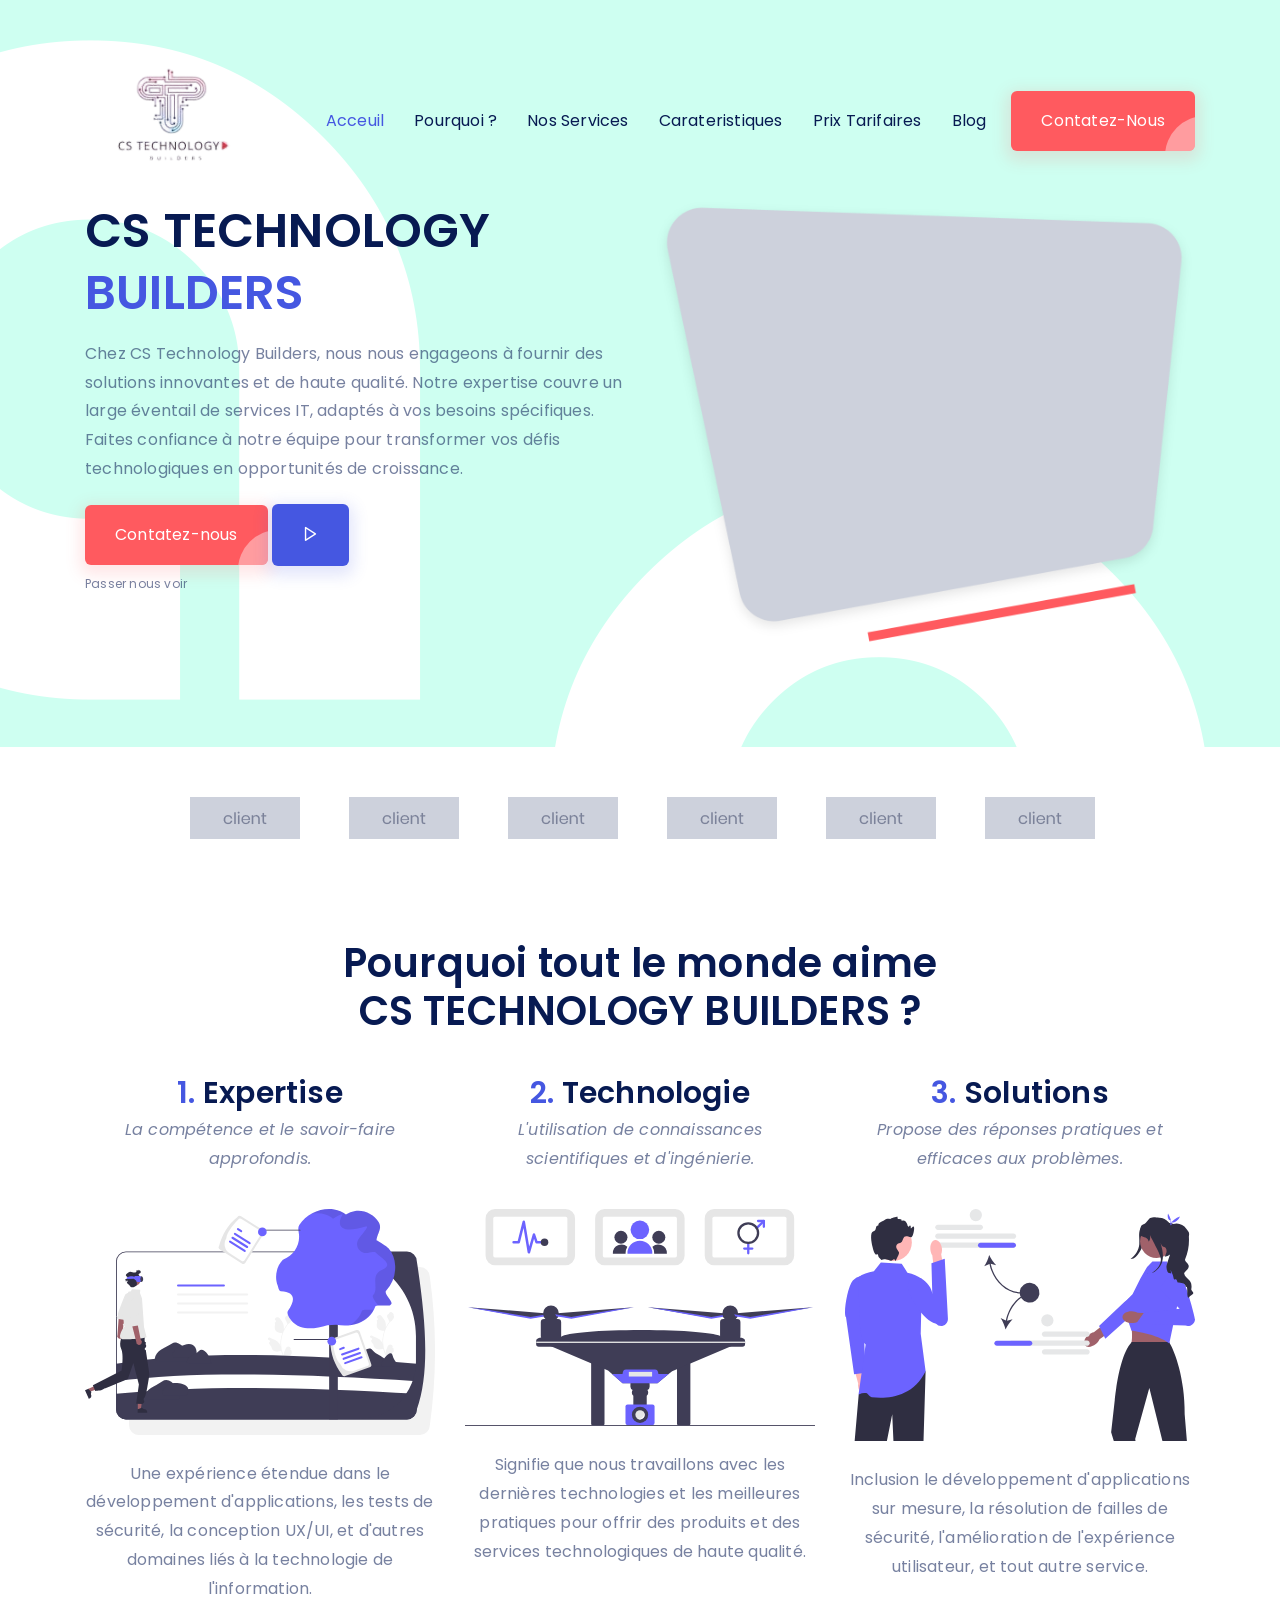
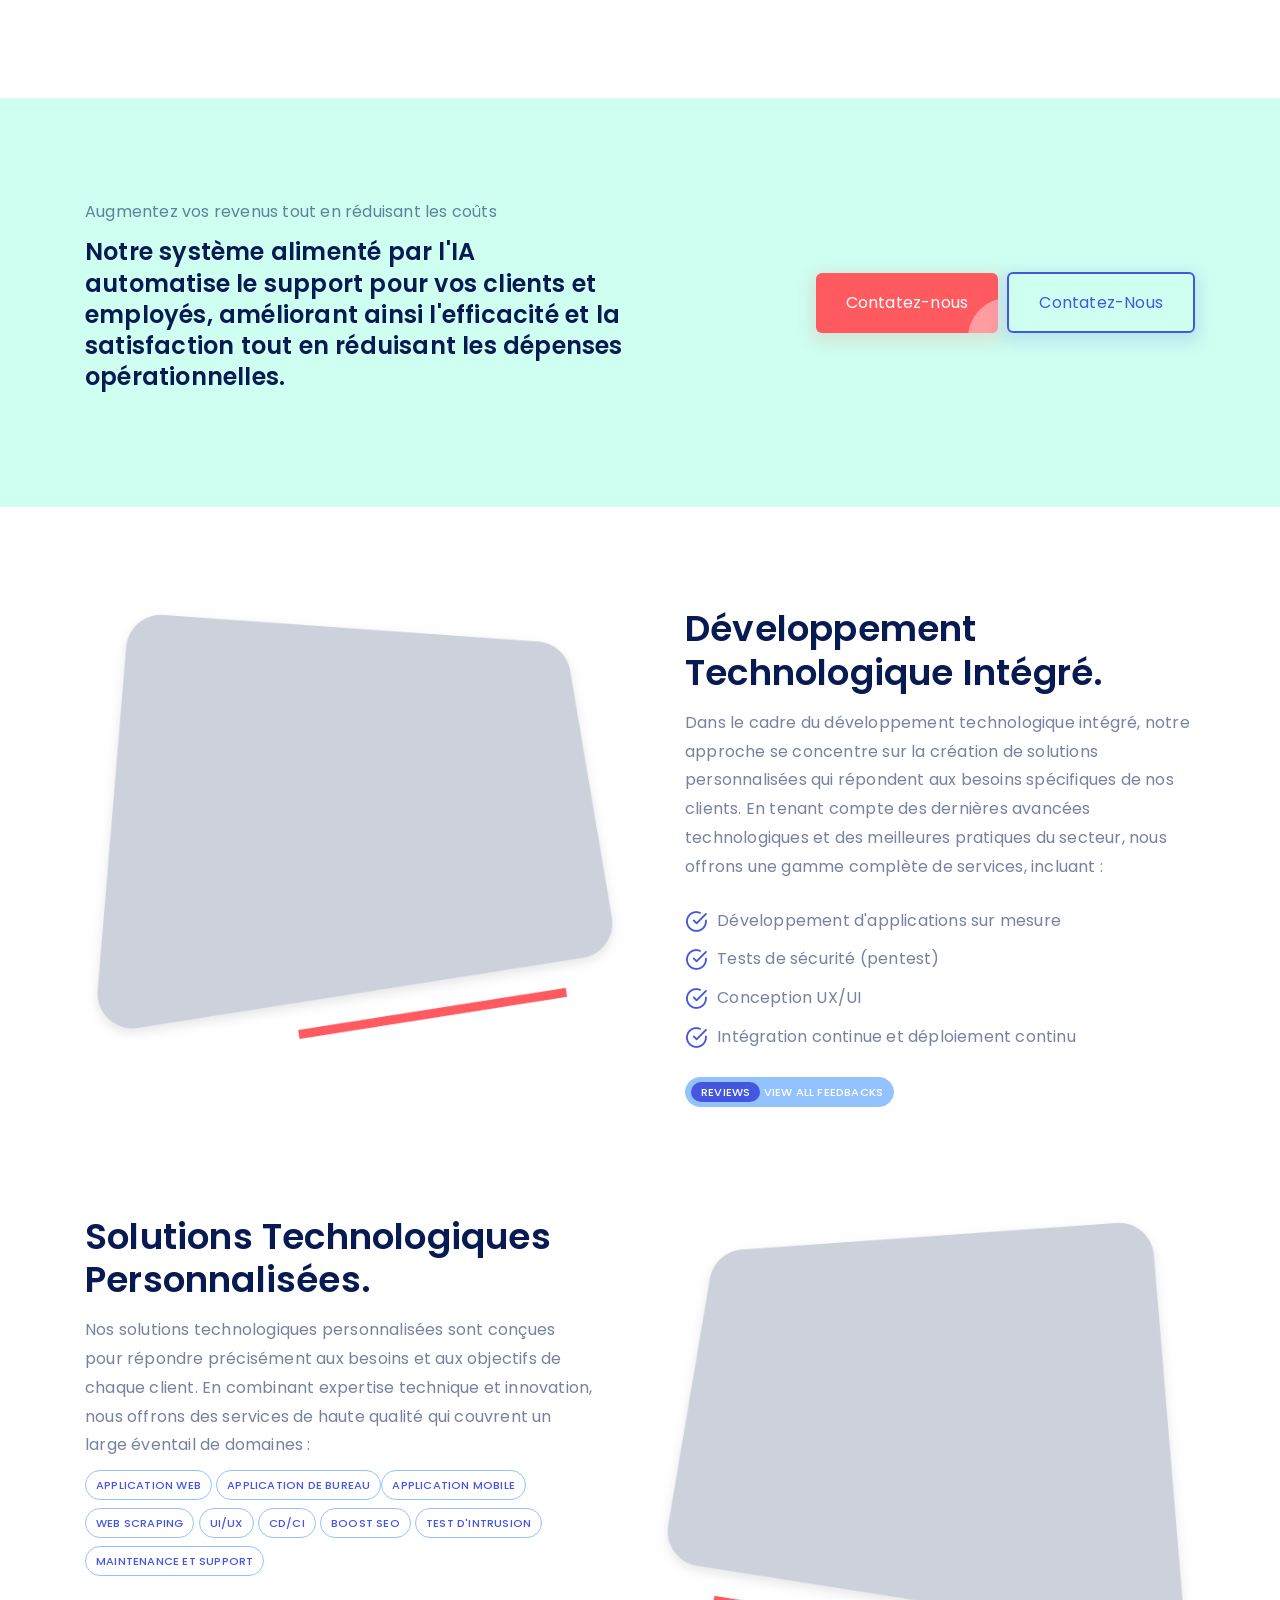
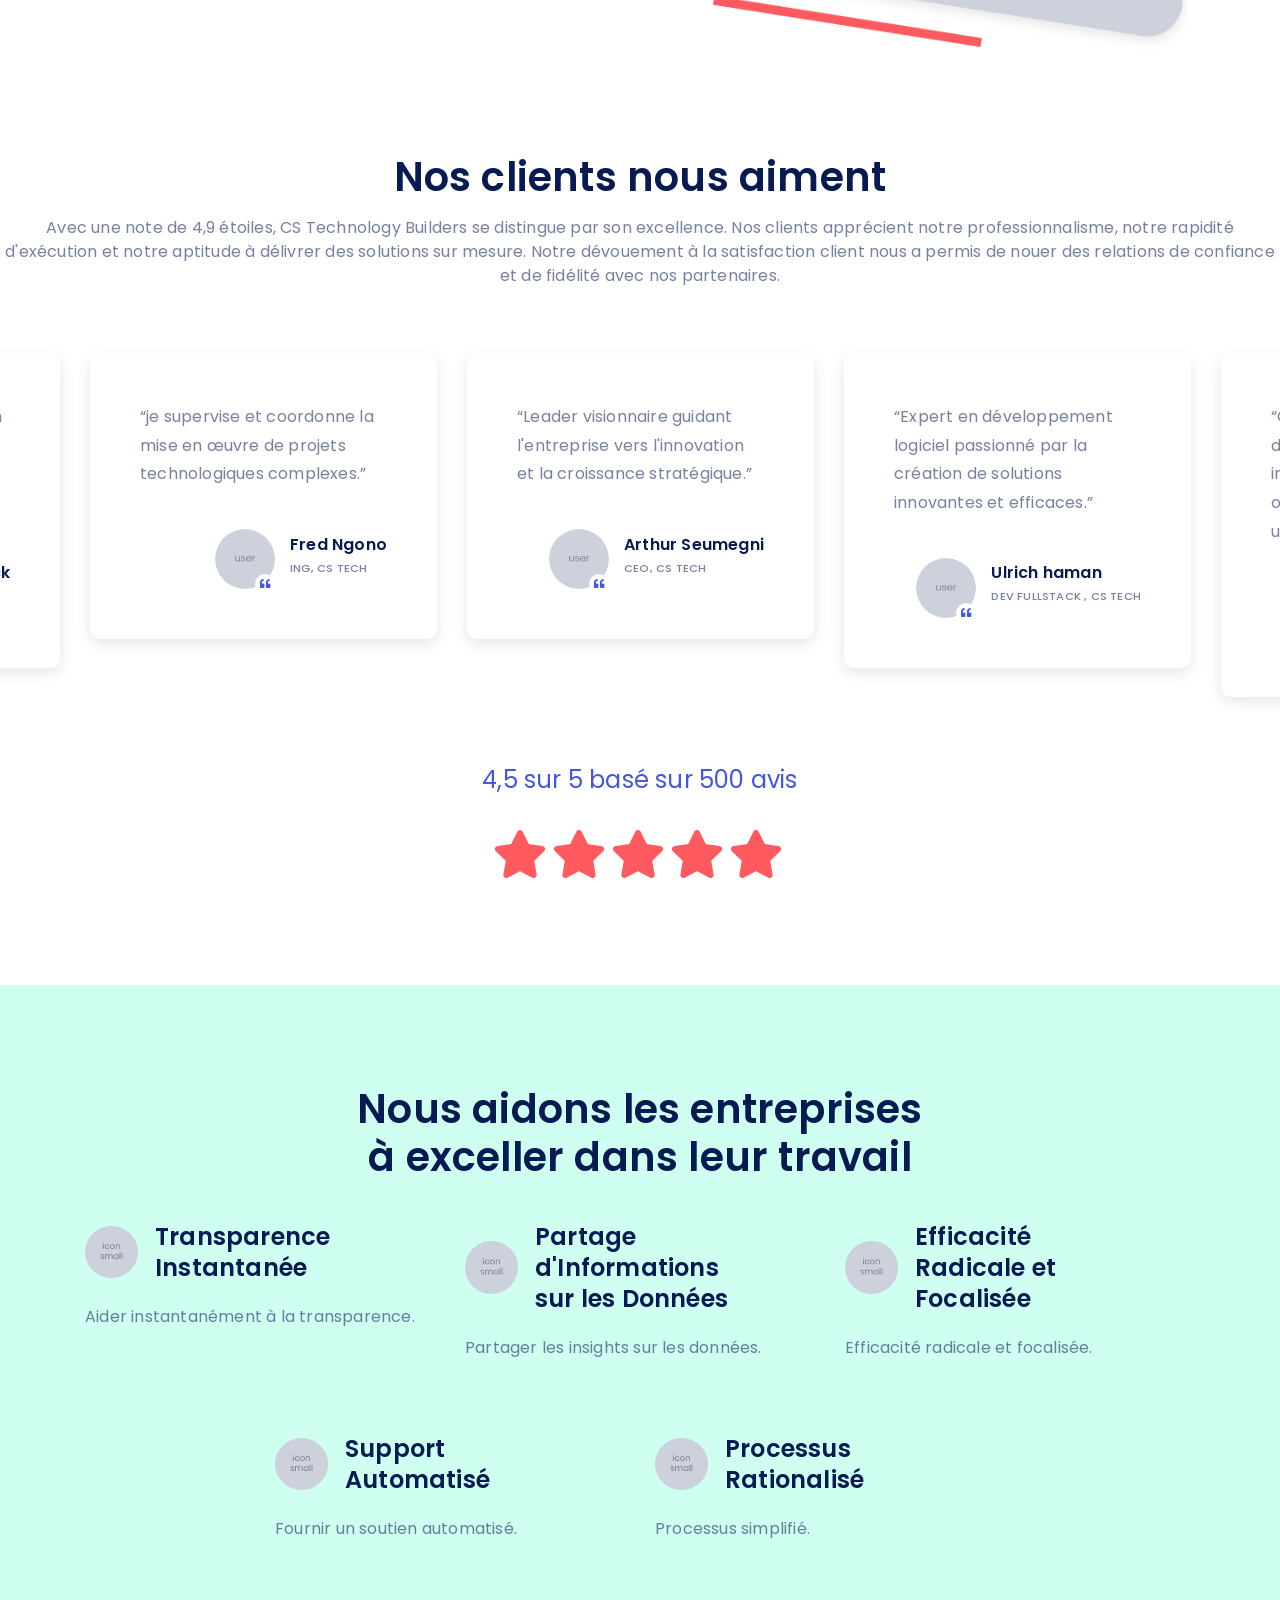
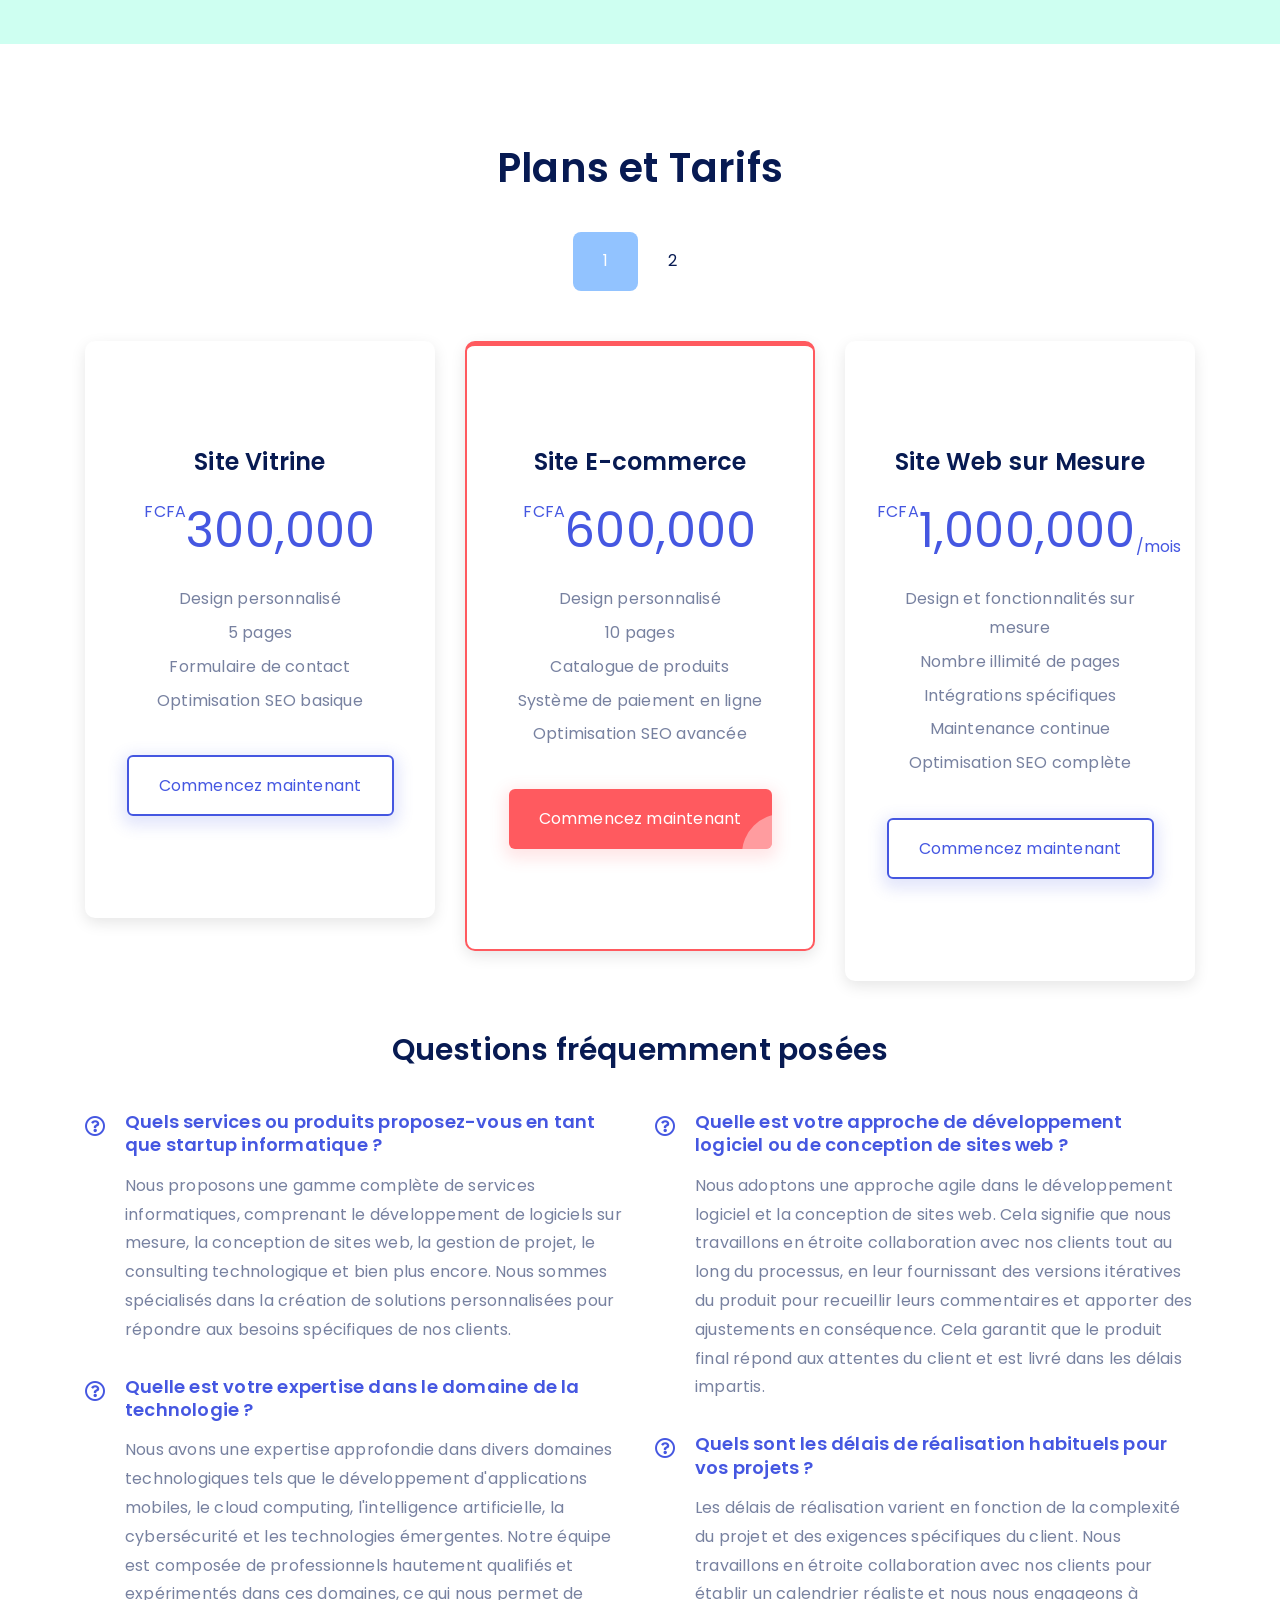
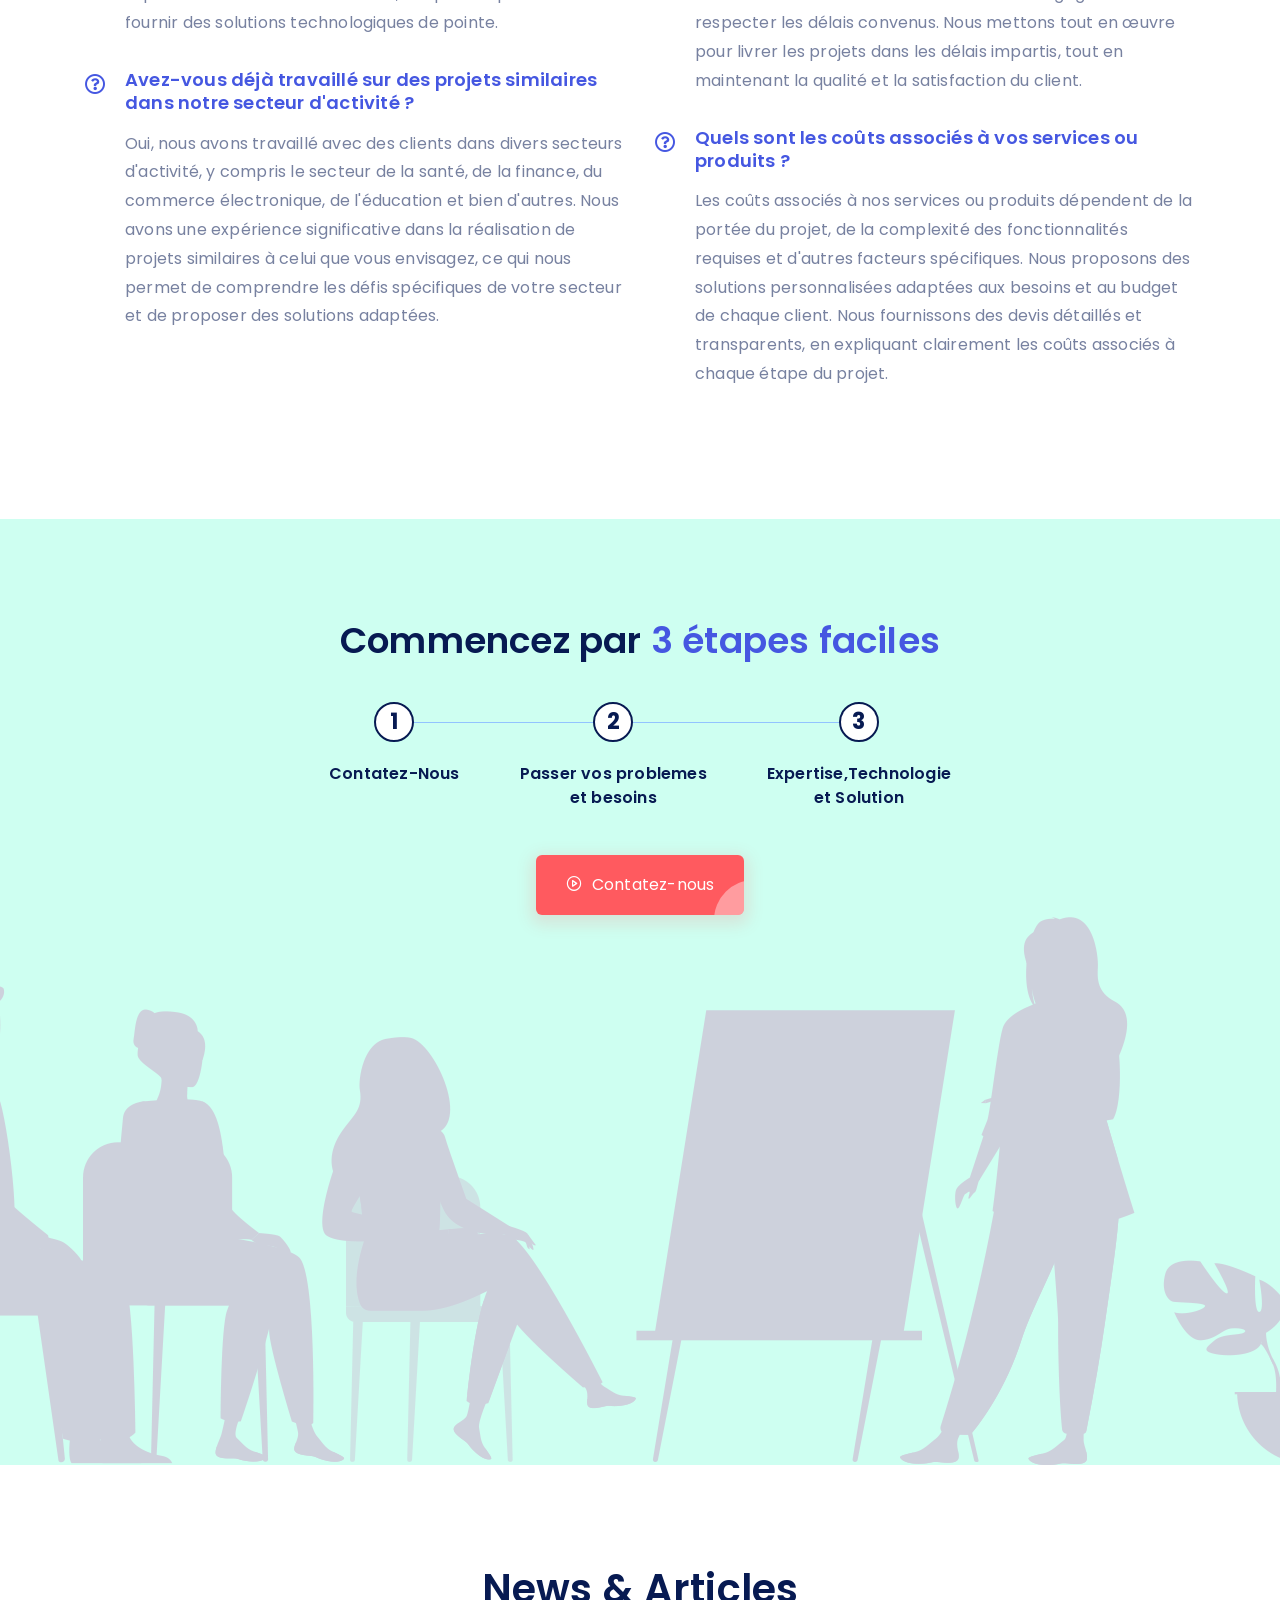
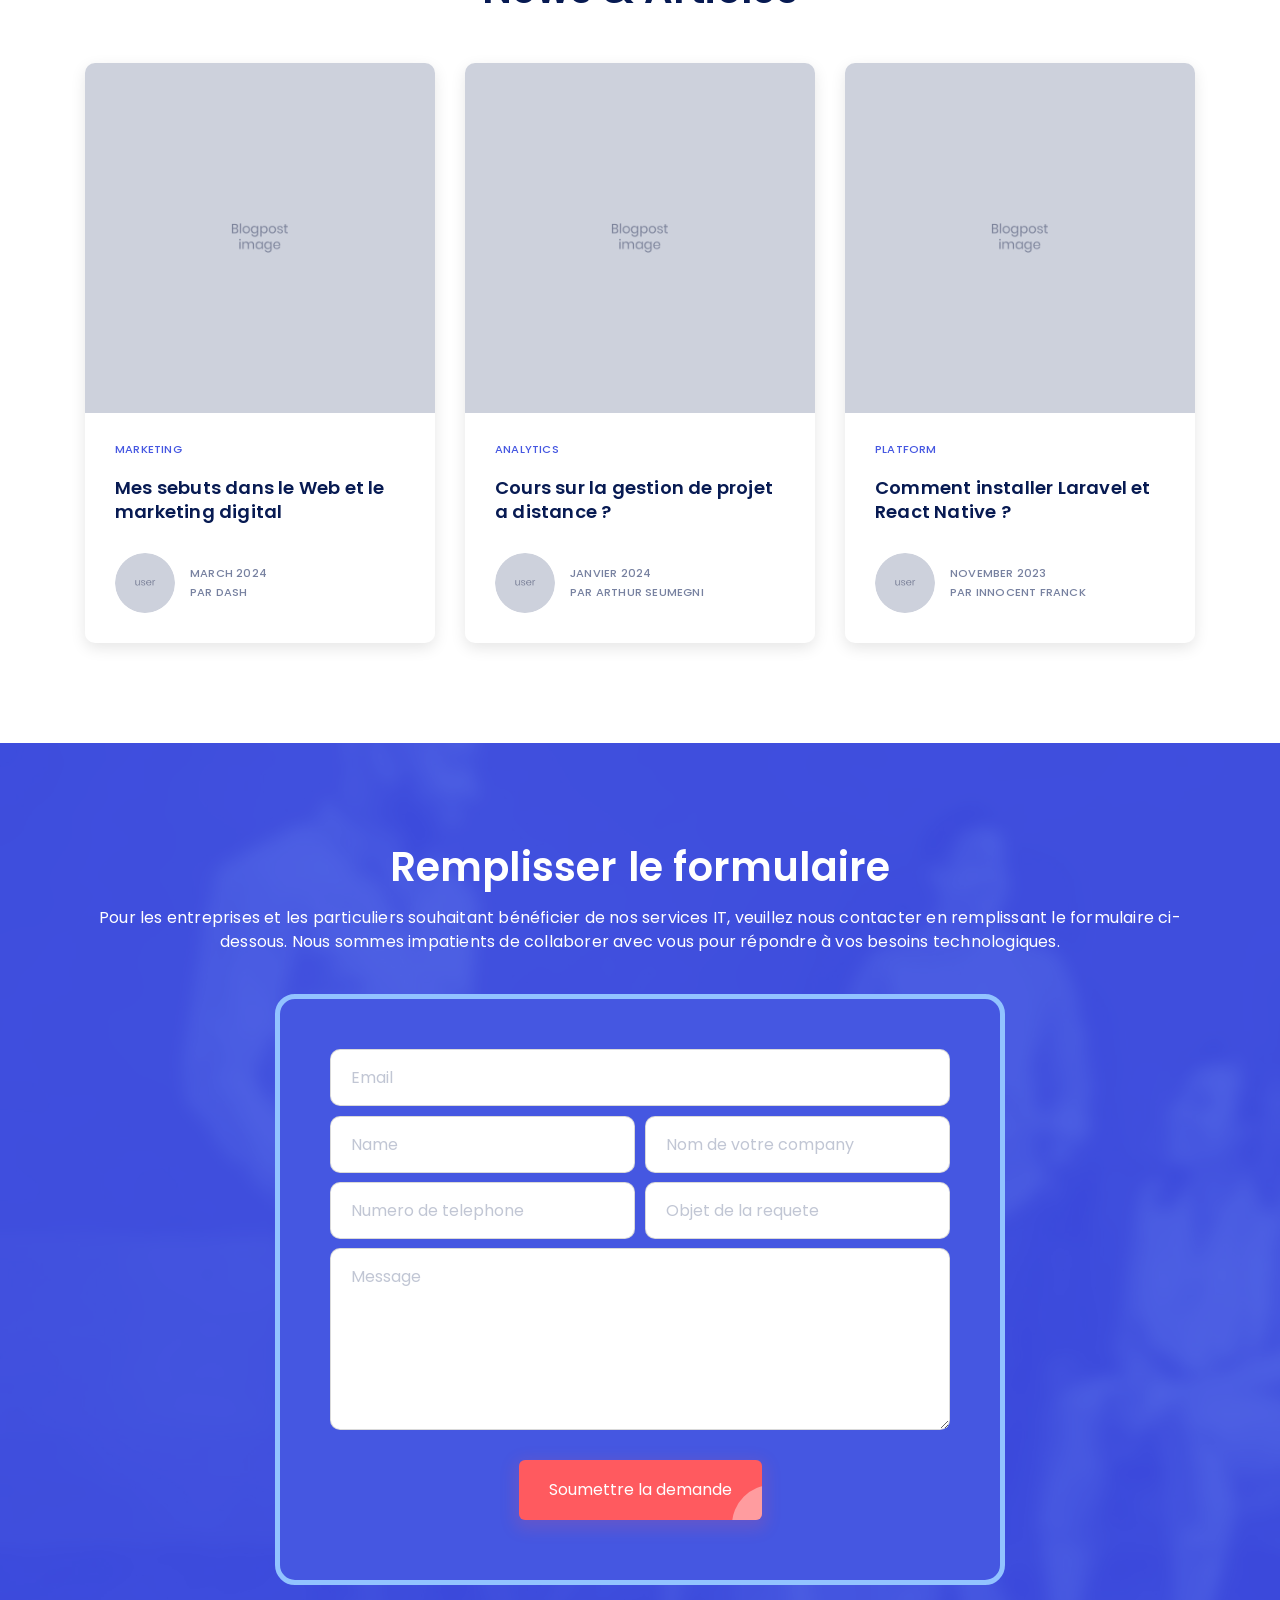
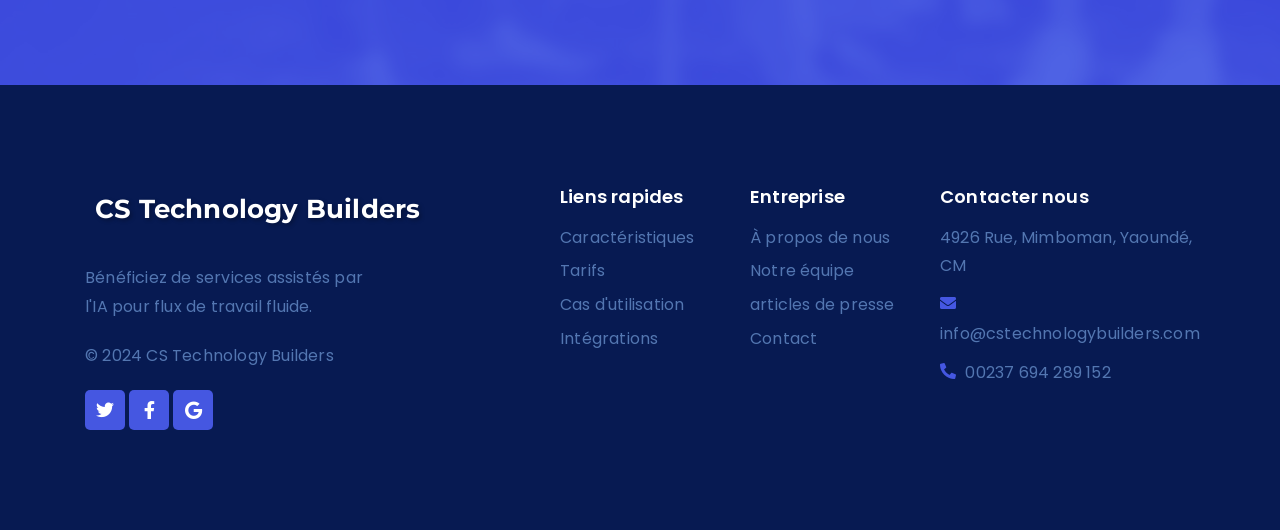
==== commit a17d0ec7: "commit 5" ====
--- a/index.html
+++ b/index.html
@@ -384,7 +384,7 @@
                             <div class="dtr-testimonial-user"><span class="dtr-testimonial-icon"></span> <img src="assets/images/user-2.jpg" alt="image"> </div>
                             <div class="dtr-testimonial-user-info">
                                 <h6 class="dtr-client-name">Ulrich haman</h6>
-                                <span class="dtr-client-job">Developpeur, CS Tech</span> </div>
+                                <span class="dtr-client-job">Dev fullStack , CS Tech</span> </div>
                         </div>
                         <!-- client info ends --> 
                         
@@ -402,7 +402,7 @@
                             <div class="dtr-testimonial-user"><span class="dtr-testimonial-icon"></span> <img src="assets/images/user-3.jpg" alt="image"> </div>
                             <div class="dtr-testimonial-user-info">
                                 <h6 class="dtr-client-name">Justin Bateki</h6>
-                                <span class="dtr-client-job">Designer, CS Tech</span> </div>
+                                <span class="dtr-client-job">ING, CS Tech</span> </div>
                         </div>
                         <!-- client info ends --> 
                     </div>
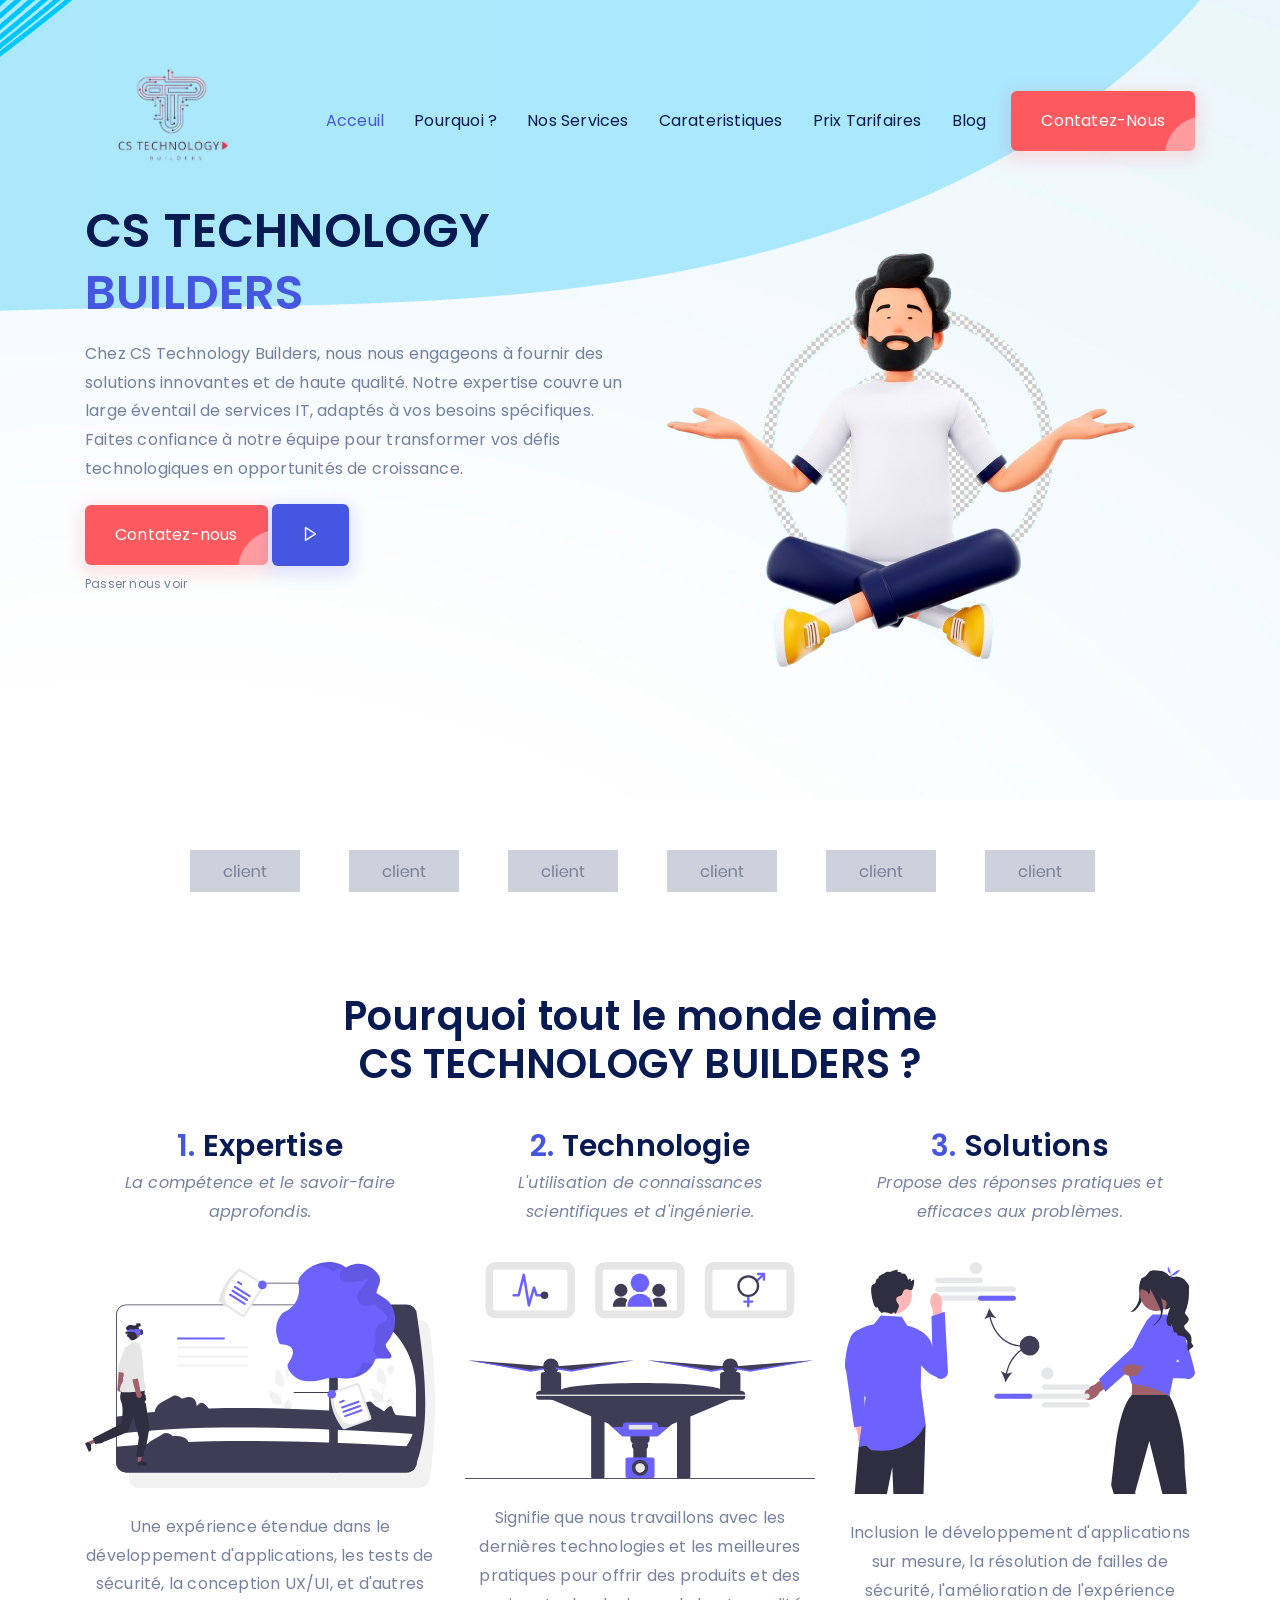
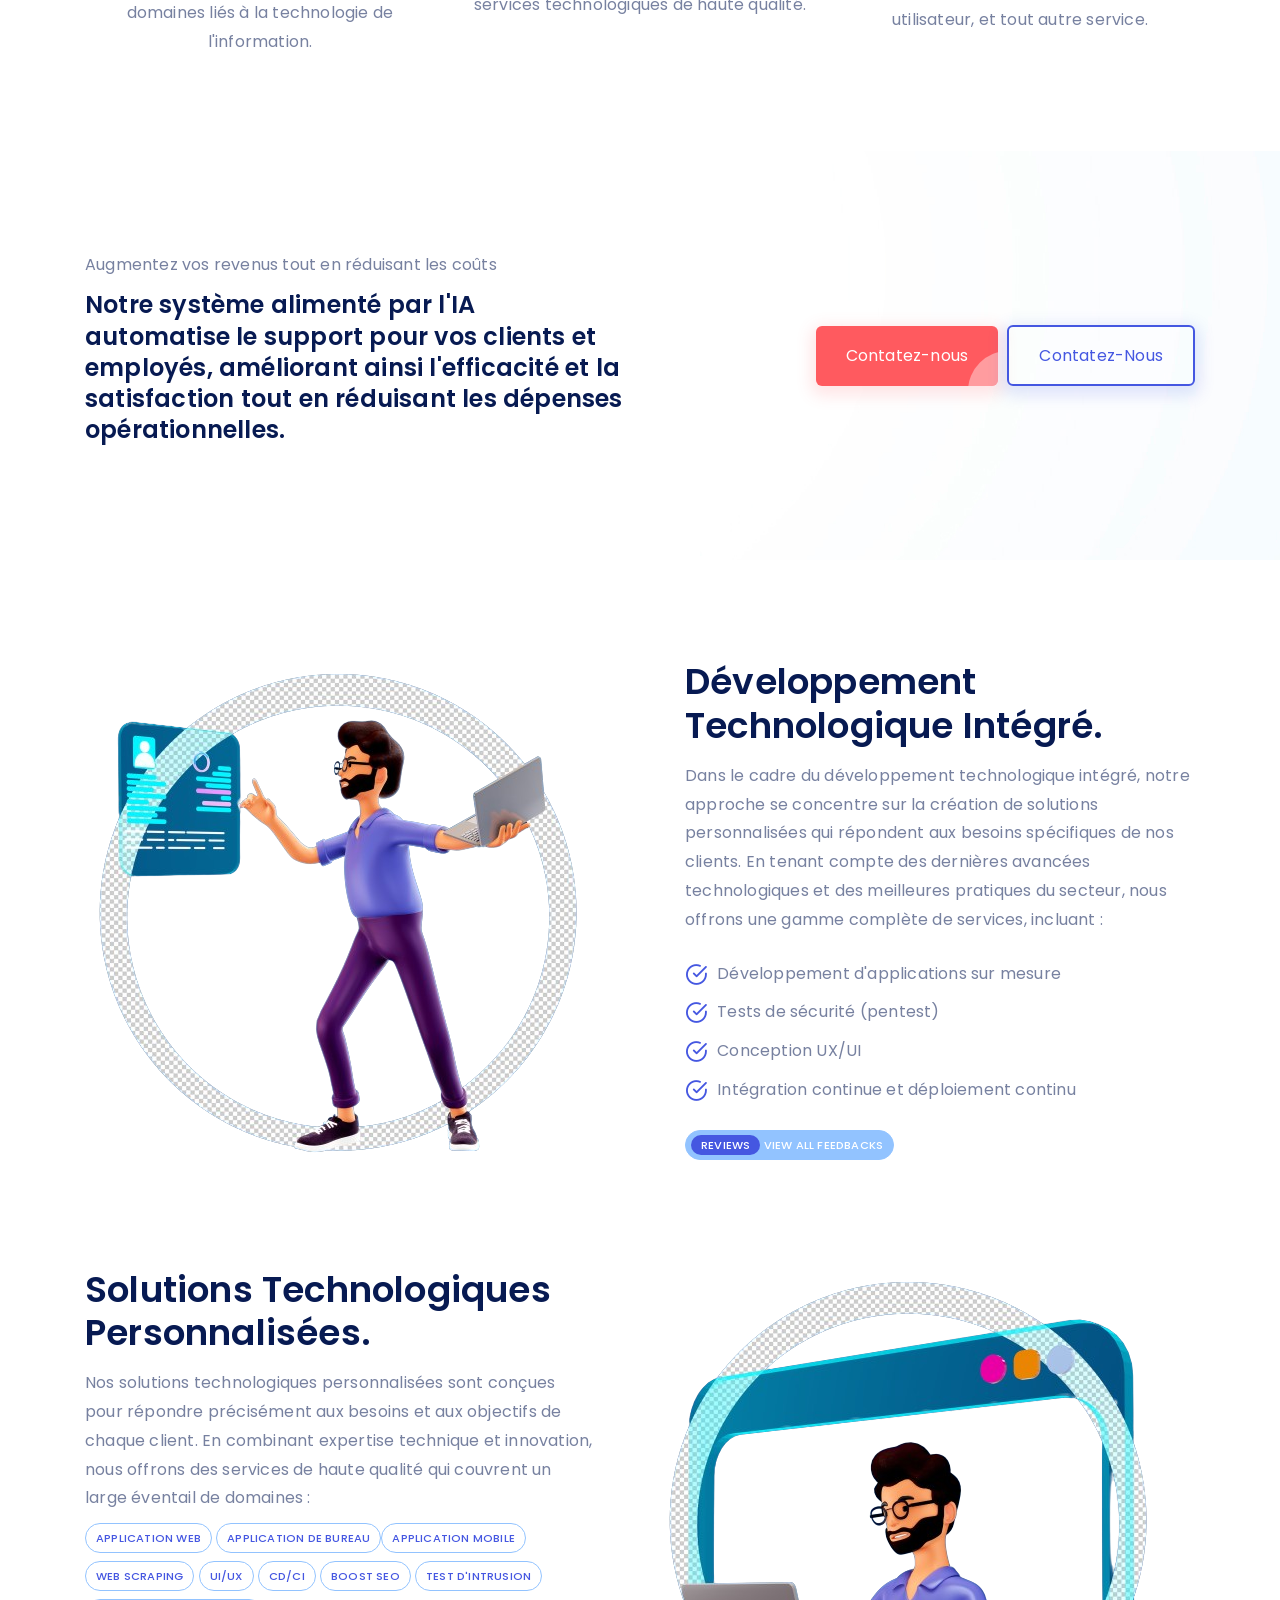
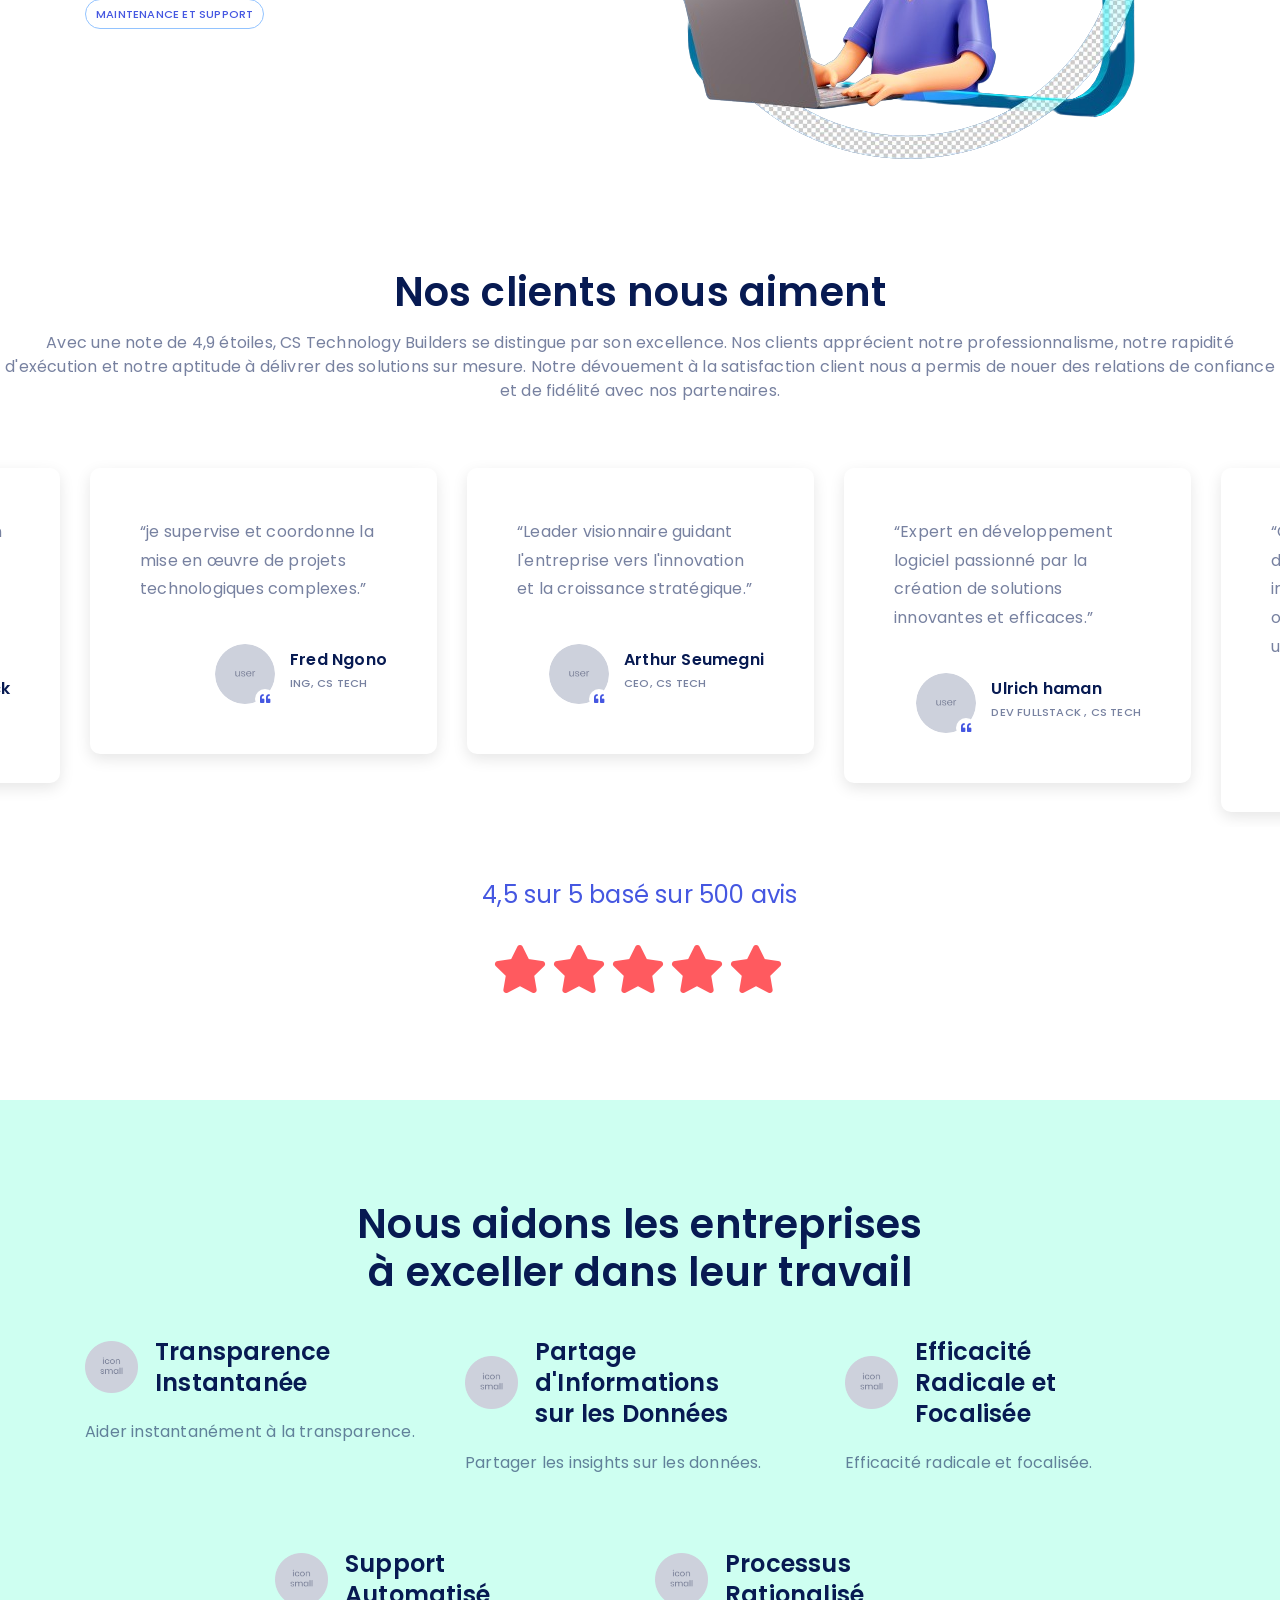
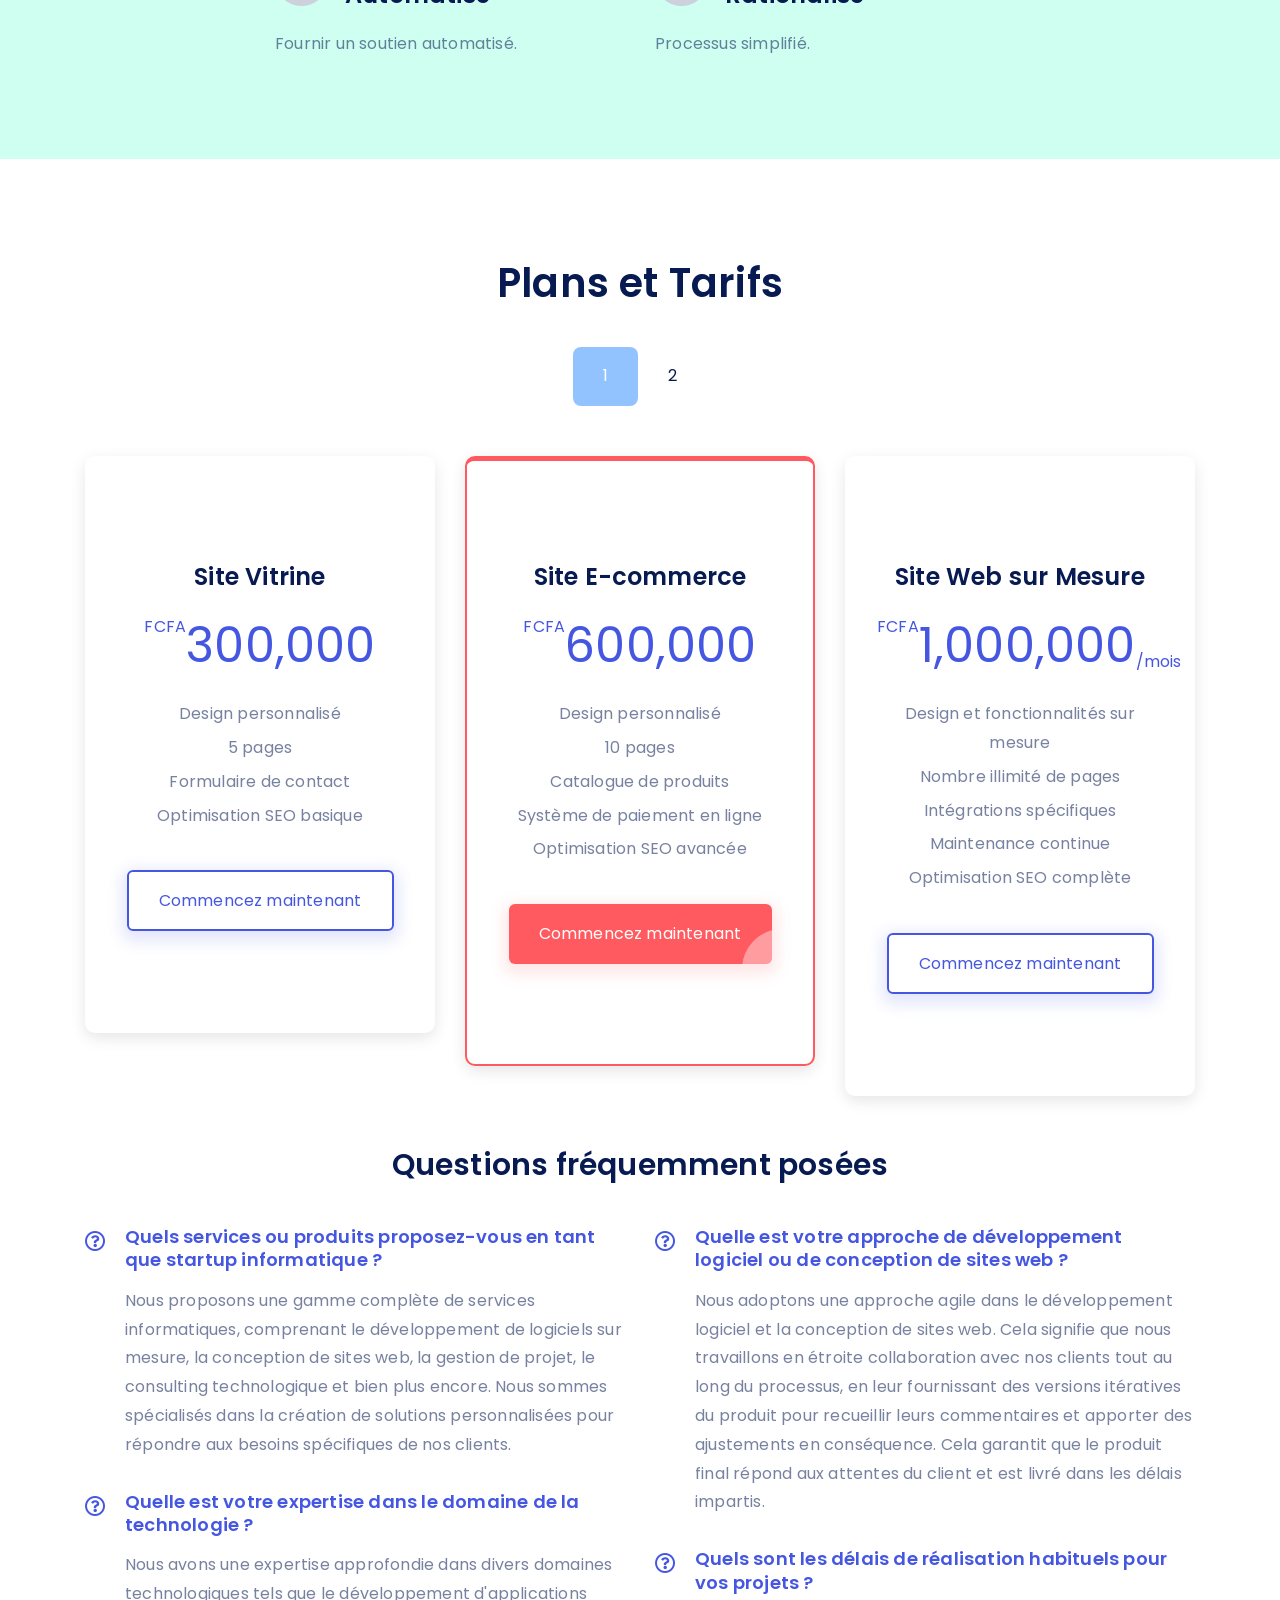
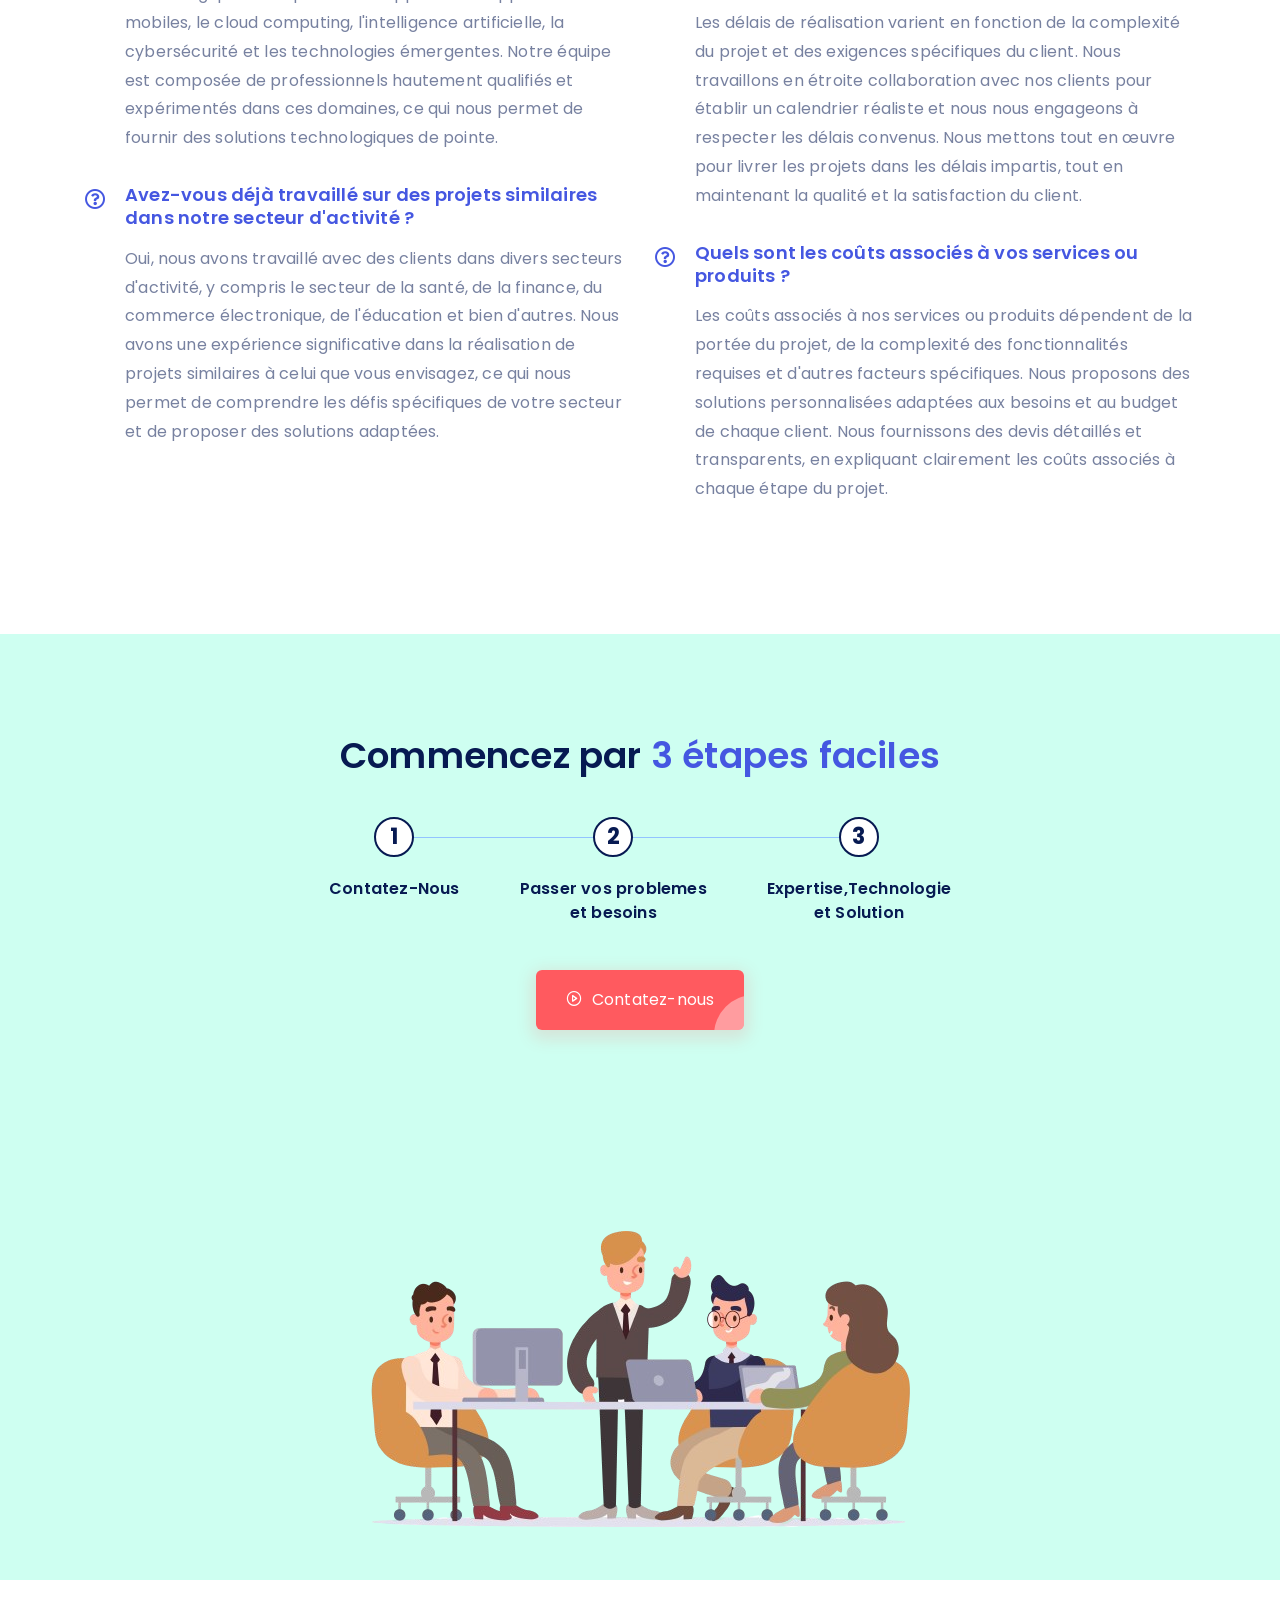
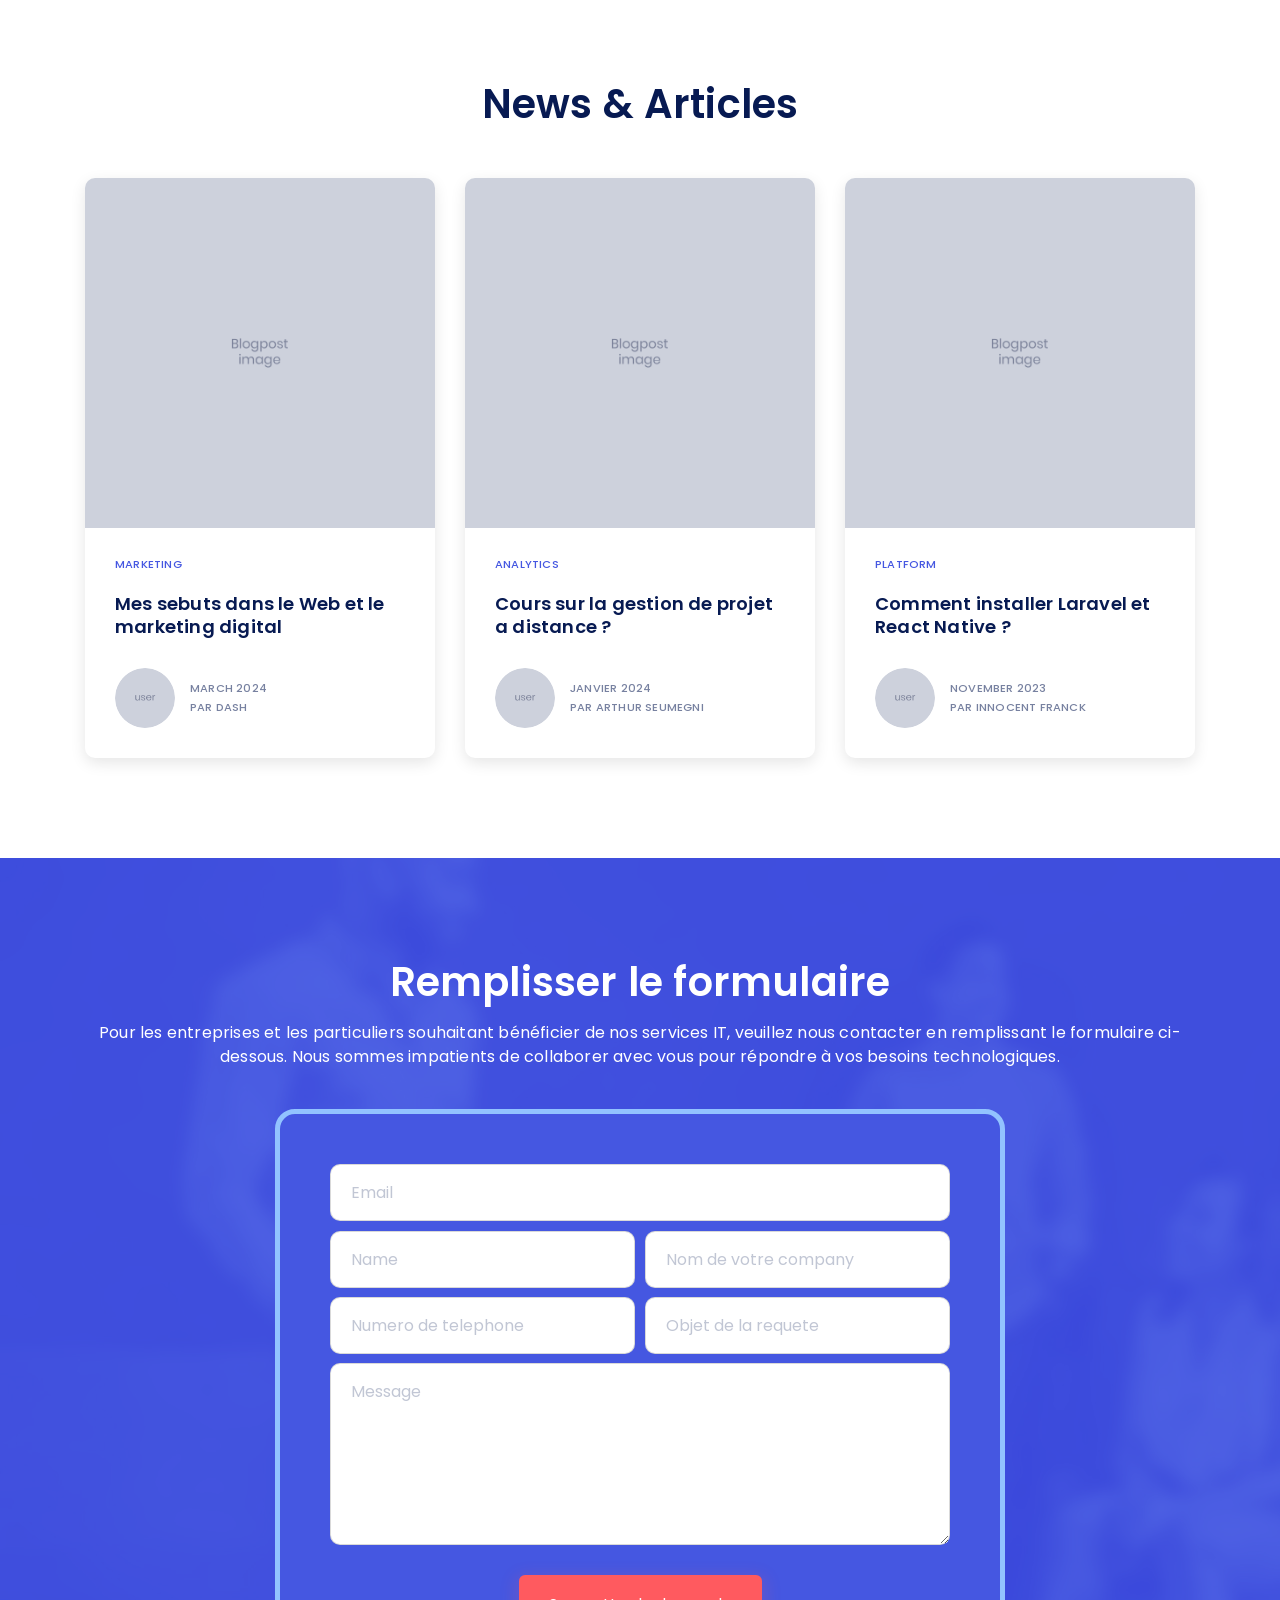
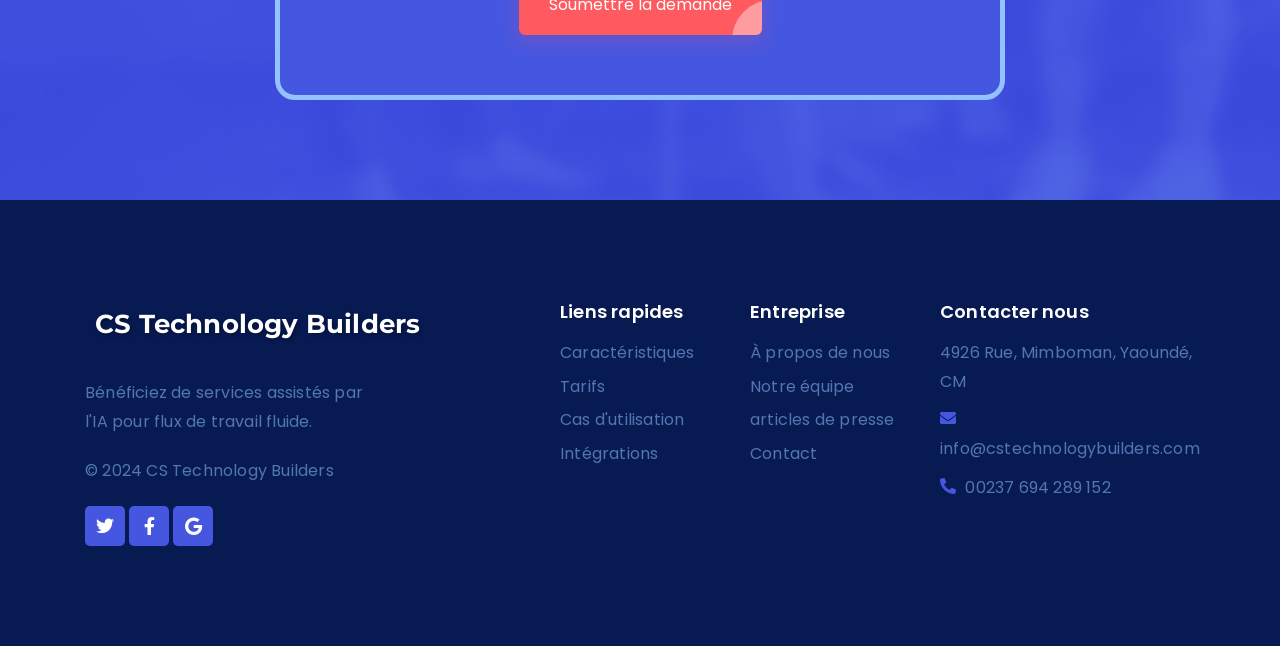
==== commit 736329aa: "commit 7" ====
--- a/index.html
+++ b/index.html
@@ -14,7 +14,7 @@
 <link href="assets/images/icons/apple-touch-icon-120-precomposed.png" rel="apple-touch-icon" sizes="120x120">
 <link href="assets/images/icons/apple-touch-icon-76-precomposed.png" rel="apple-touch-icon" sizes="76x76">
 <link href="assets/images/icons/cs-blanc.jpg" rel="shortcut icon">
-
+<link rel="stylesheet" href="style.css">
 <!-- CSS FILES -->
 <link rel="stylesheet" href="assets/css/bootstrap.min.css">
 <link rel="stylesheet" href="assets/fonts/iconfonts.css">
@@ -784,7 +784,8 @@
         
         <!-- process section starts
 ================================================== -->
-        <section class="dtr-section dtr-py-100 bg-light-blue dtr-section-with-bg dtr-bg-size-auto dtr-bg-position-bottom" style="background-image: url(assets/images/illustration.png);">
+<section class="dtr-section dtr-py-100 bg-light-blue dtr-section-with-bg dtr-bg-size-auto dtr-bg-position-bottom" style="background-image: url(assets/images/illustration.png);">
+
             <div class="container">
                 <h2 class="text-center dtr-mb-40">Commencez par <span class="color-blue">3 étapes faciles</span></h2>
                 
--- a/style.css
+++ b/style.css
@@ -0,0 +1,26 @@
+.dtr-section-with-bg {
+    background-repeat: no-repeat;
+    background-position: bottom center;
+    background-size: 100%;
+}
+
+/* Pour les écrans de petite taille (smartphones en mode portrait) */
+@media (max-width: 600px) {
+    .dtr-section-with-bg {
+        background-size: 80%;
+    }
+}
+
+/* Pour les écrans de taille moyenne (tablettes en mode portrait et smartphones en mode paysage) */
+@media (min-width: 601px) and (max-width: 1024px) {
+    .dtr-section-with-bg {
+        background-size: 70%;
+    }
+}
+
+/* Pour les écrans plus grands (ordinateurs de bureau et tablettes en mode paysage) */
+@media (min-width: 1025px) {
+    .dtr-section-with-bg {
+        background-size: 60%;
+    }
+}
